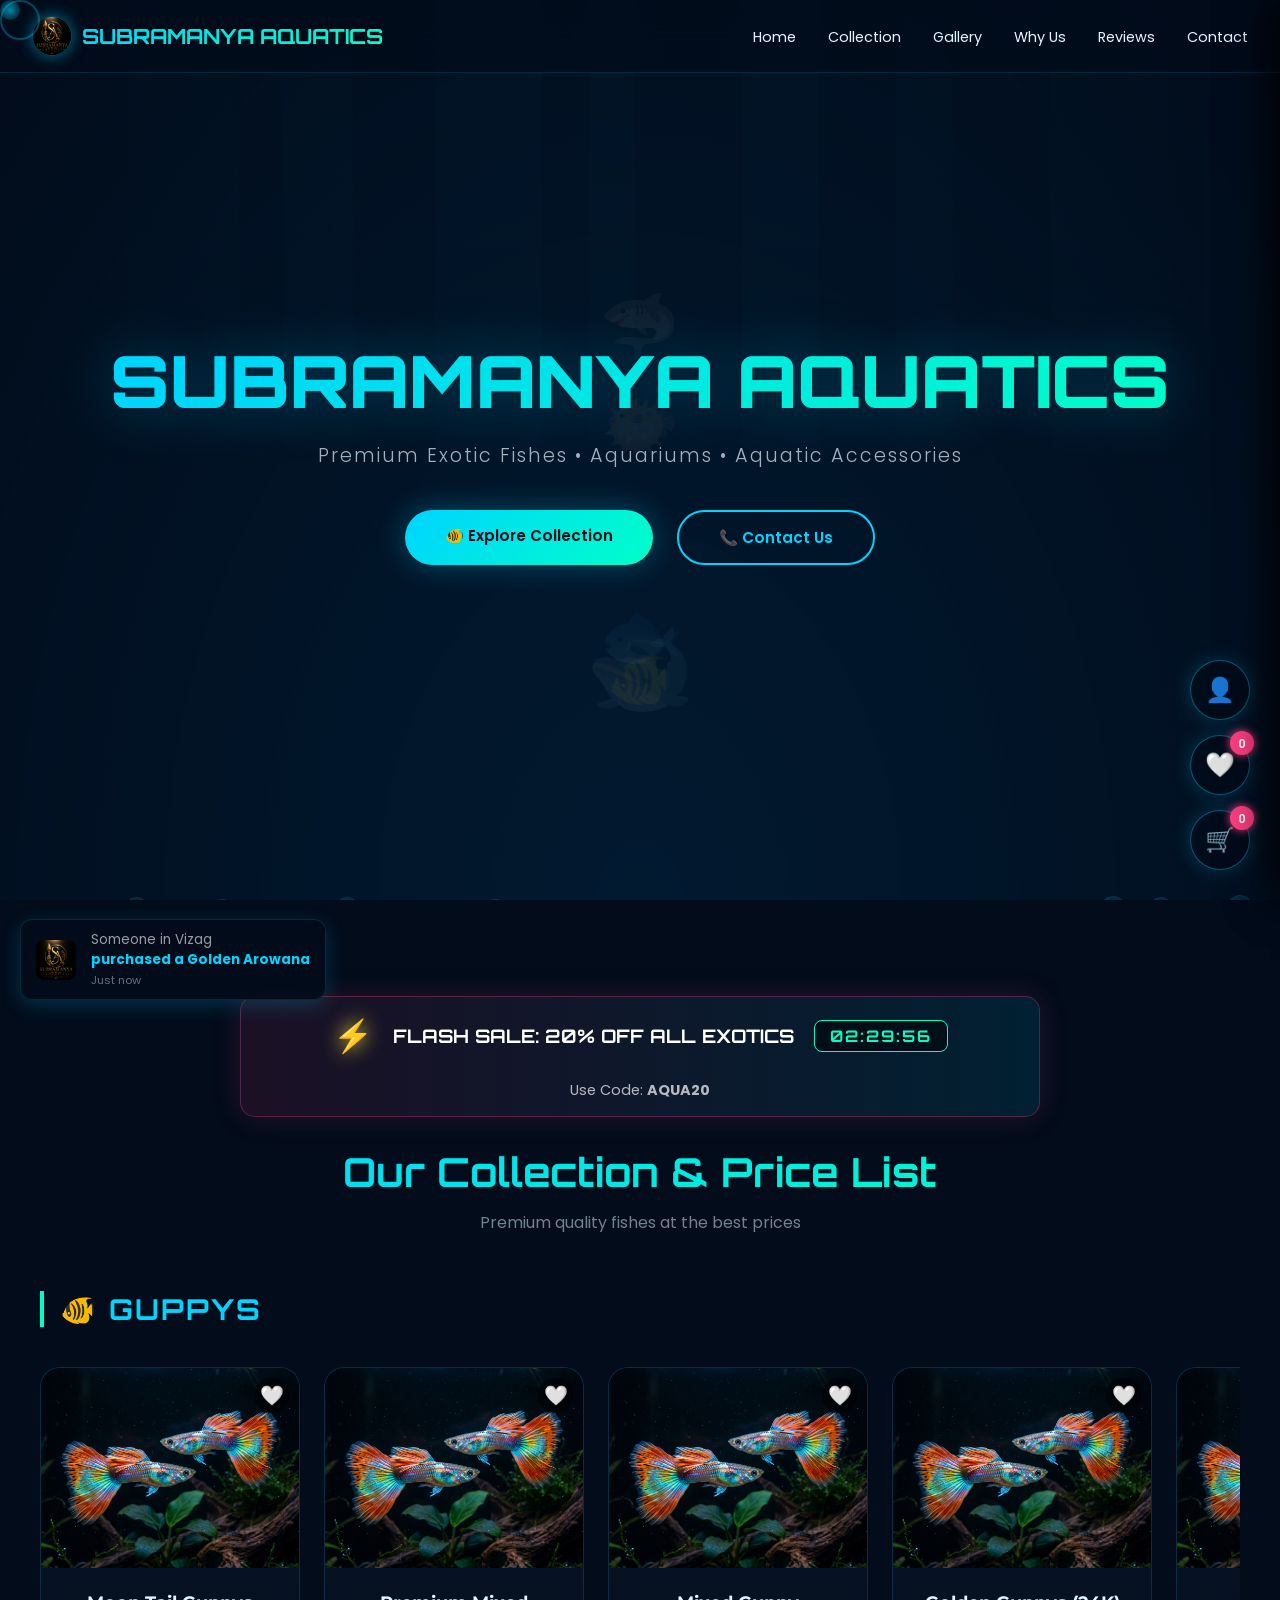
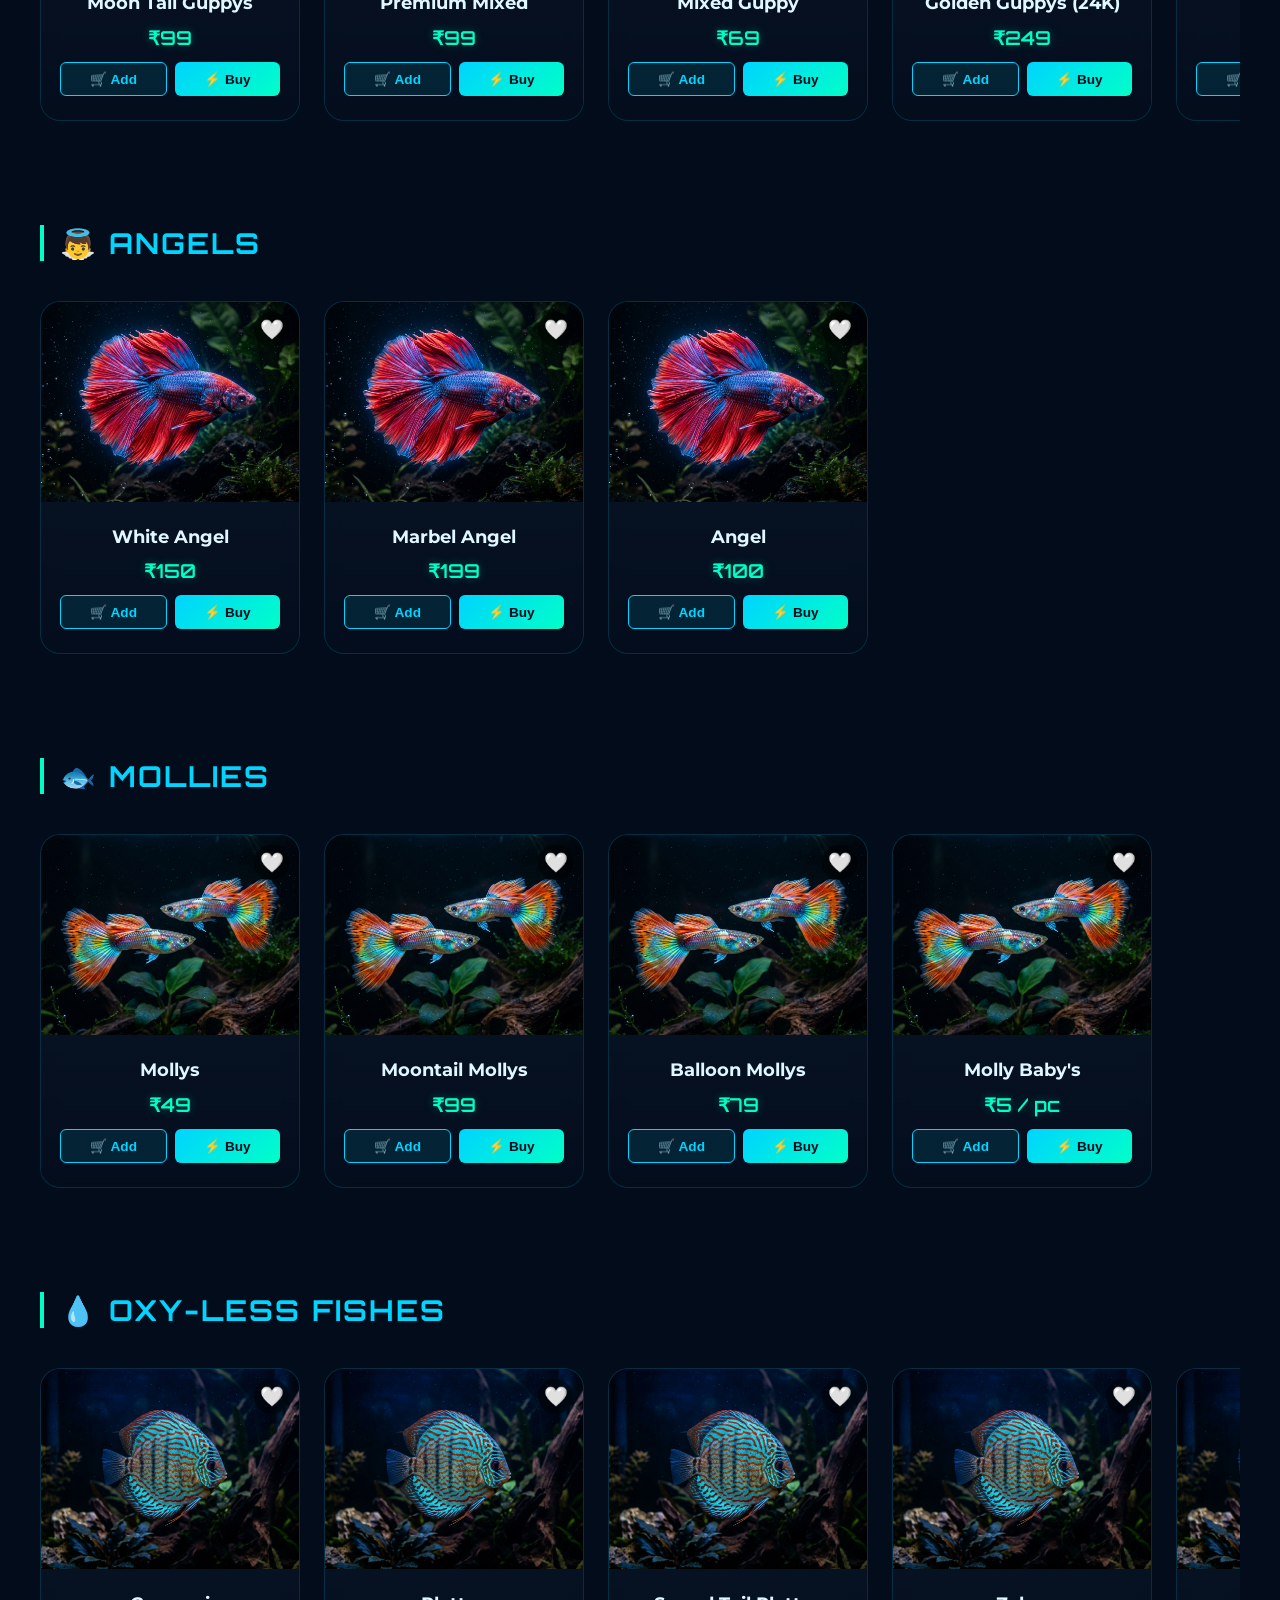
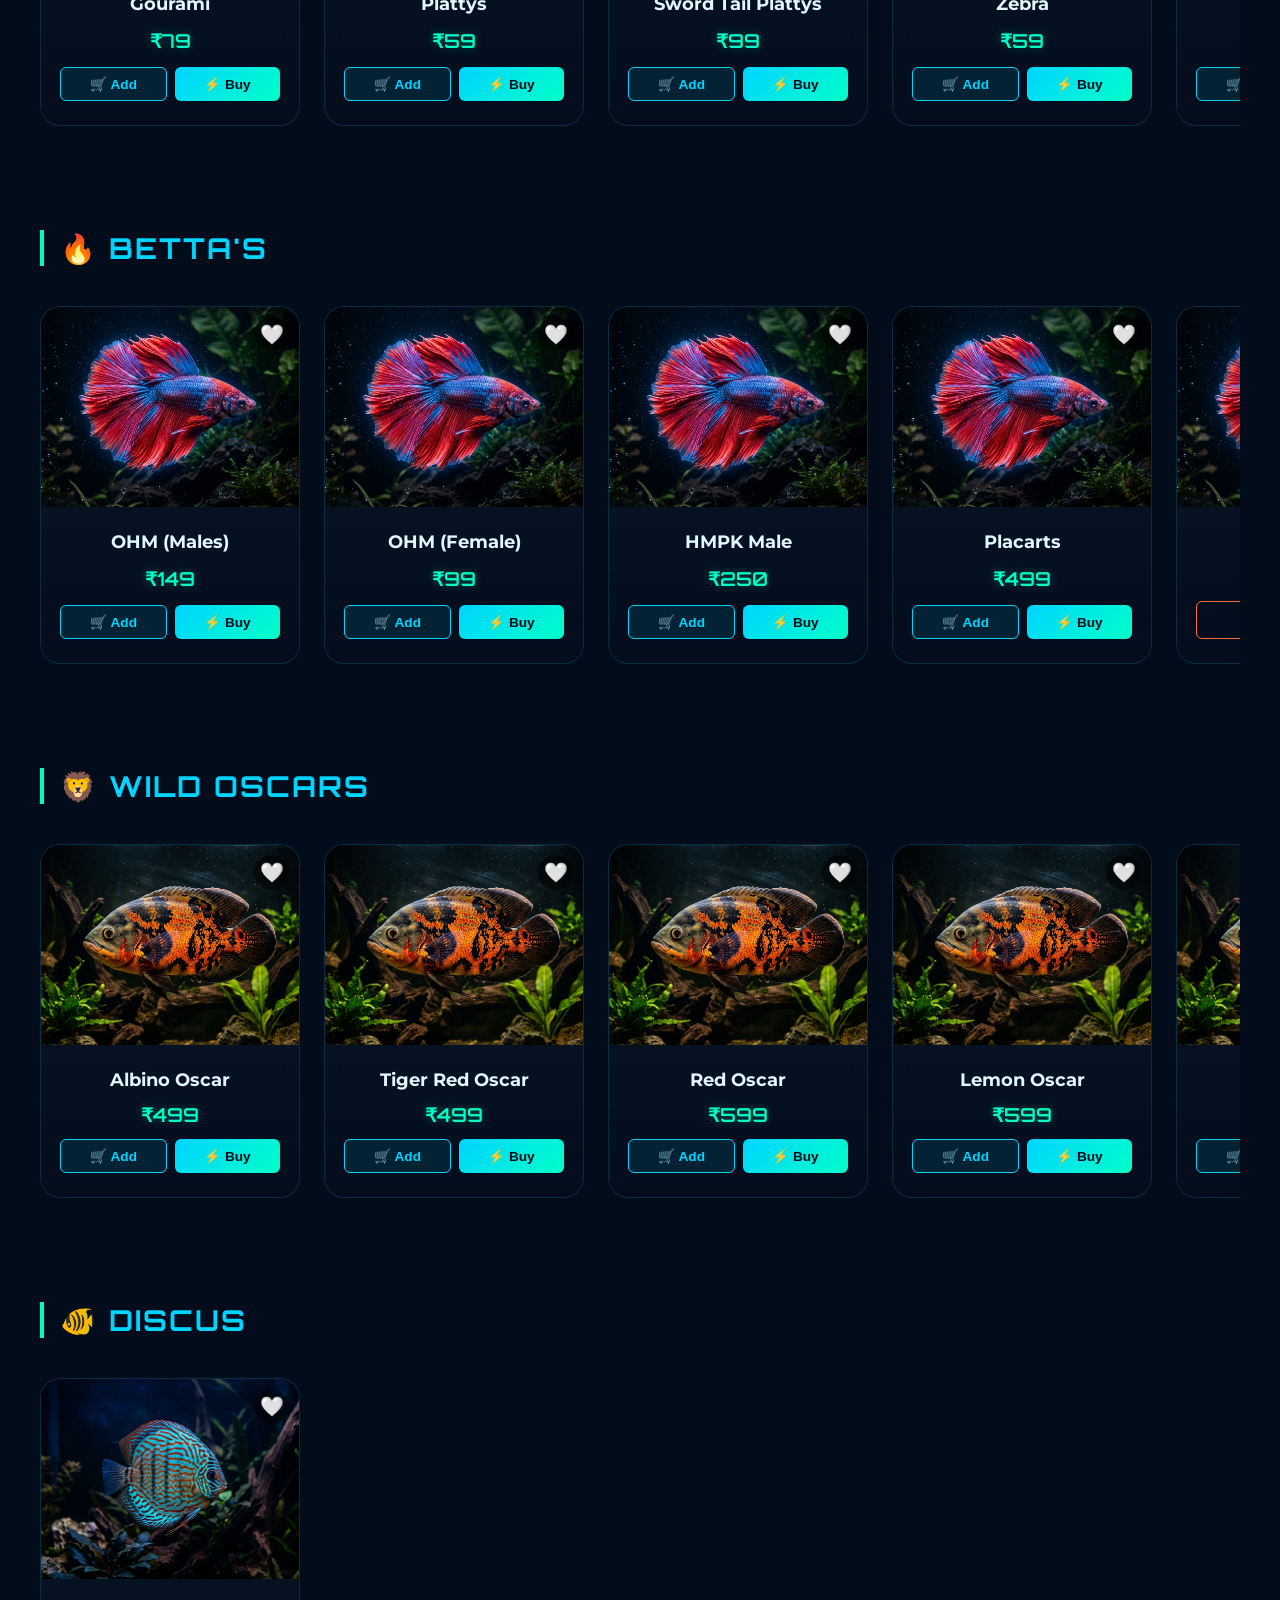
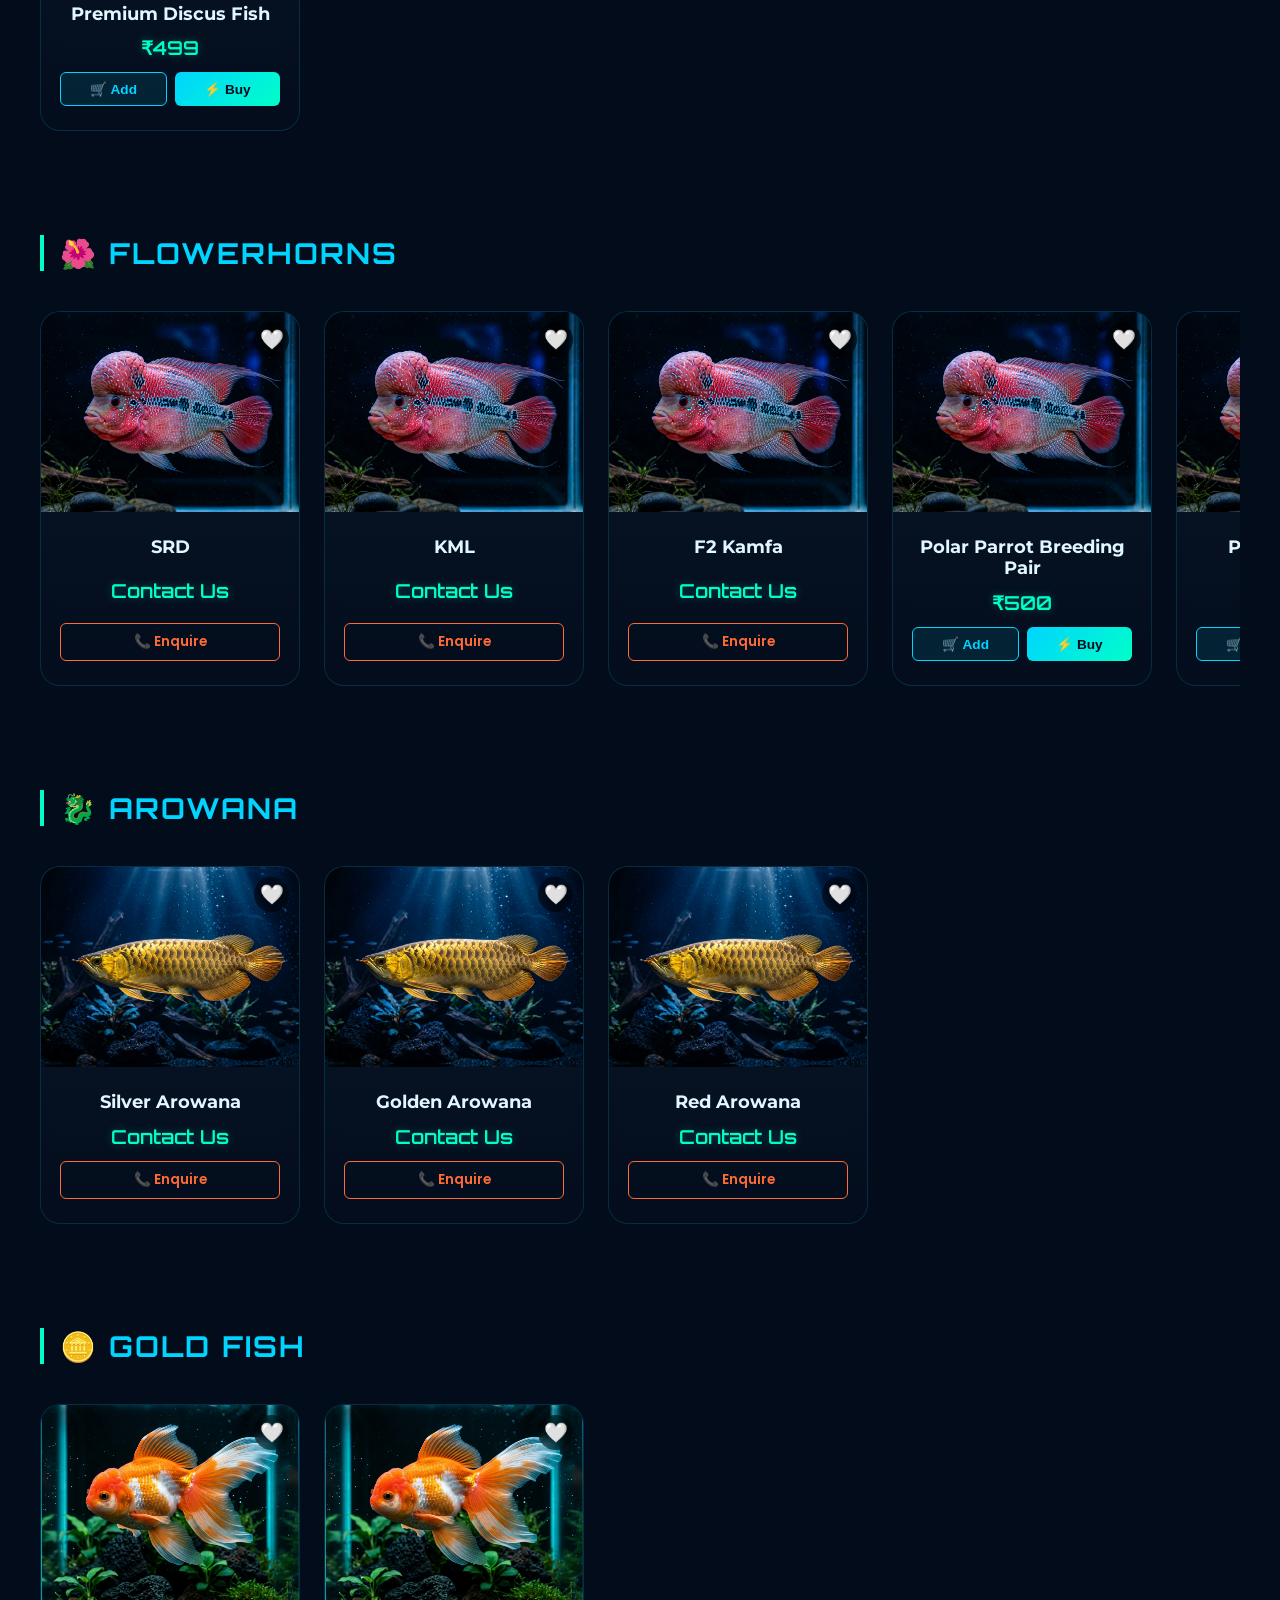
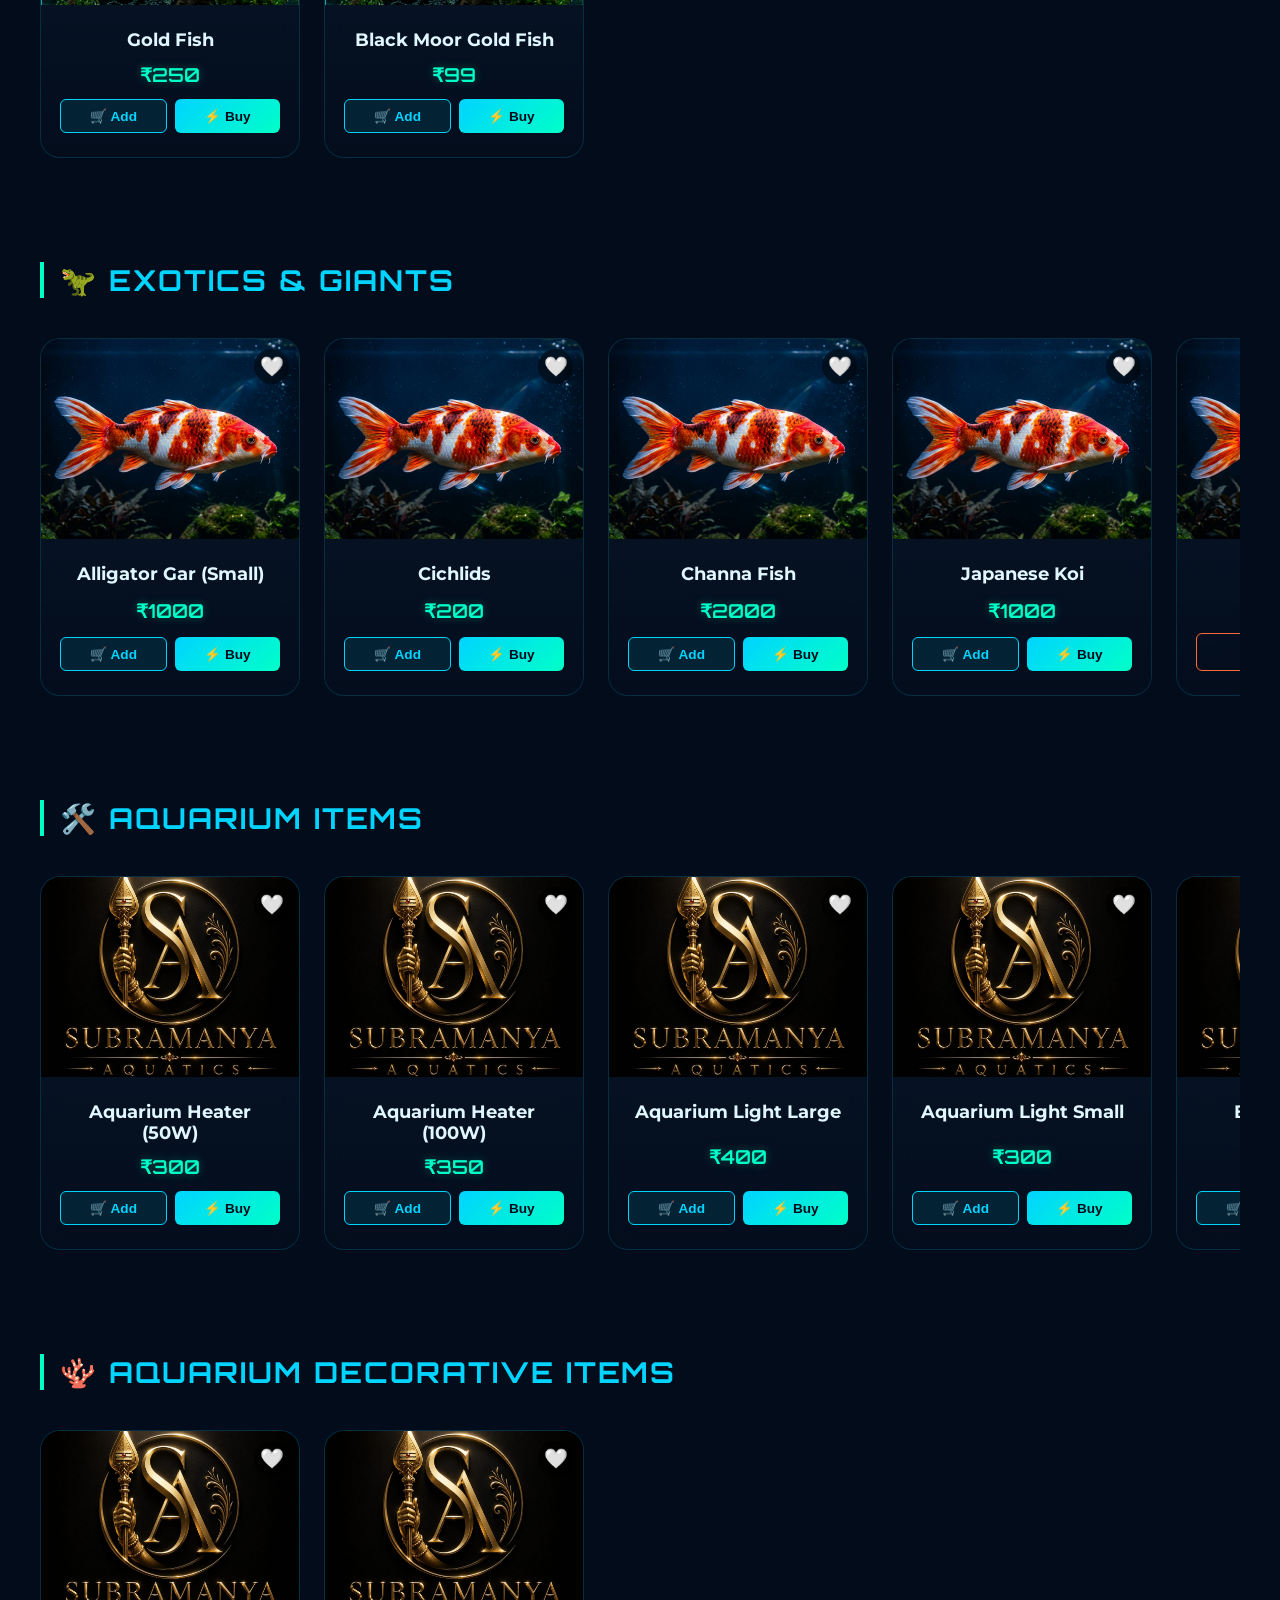
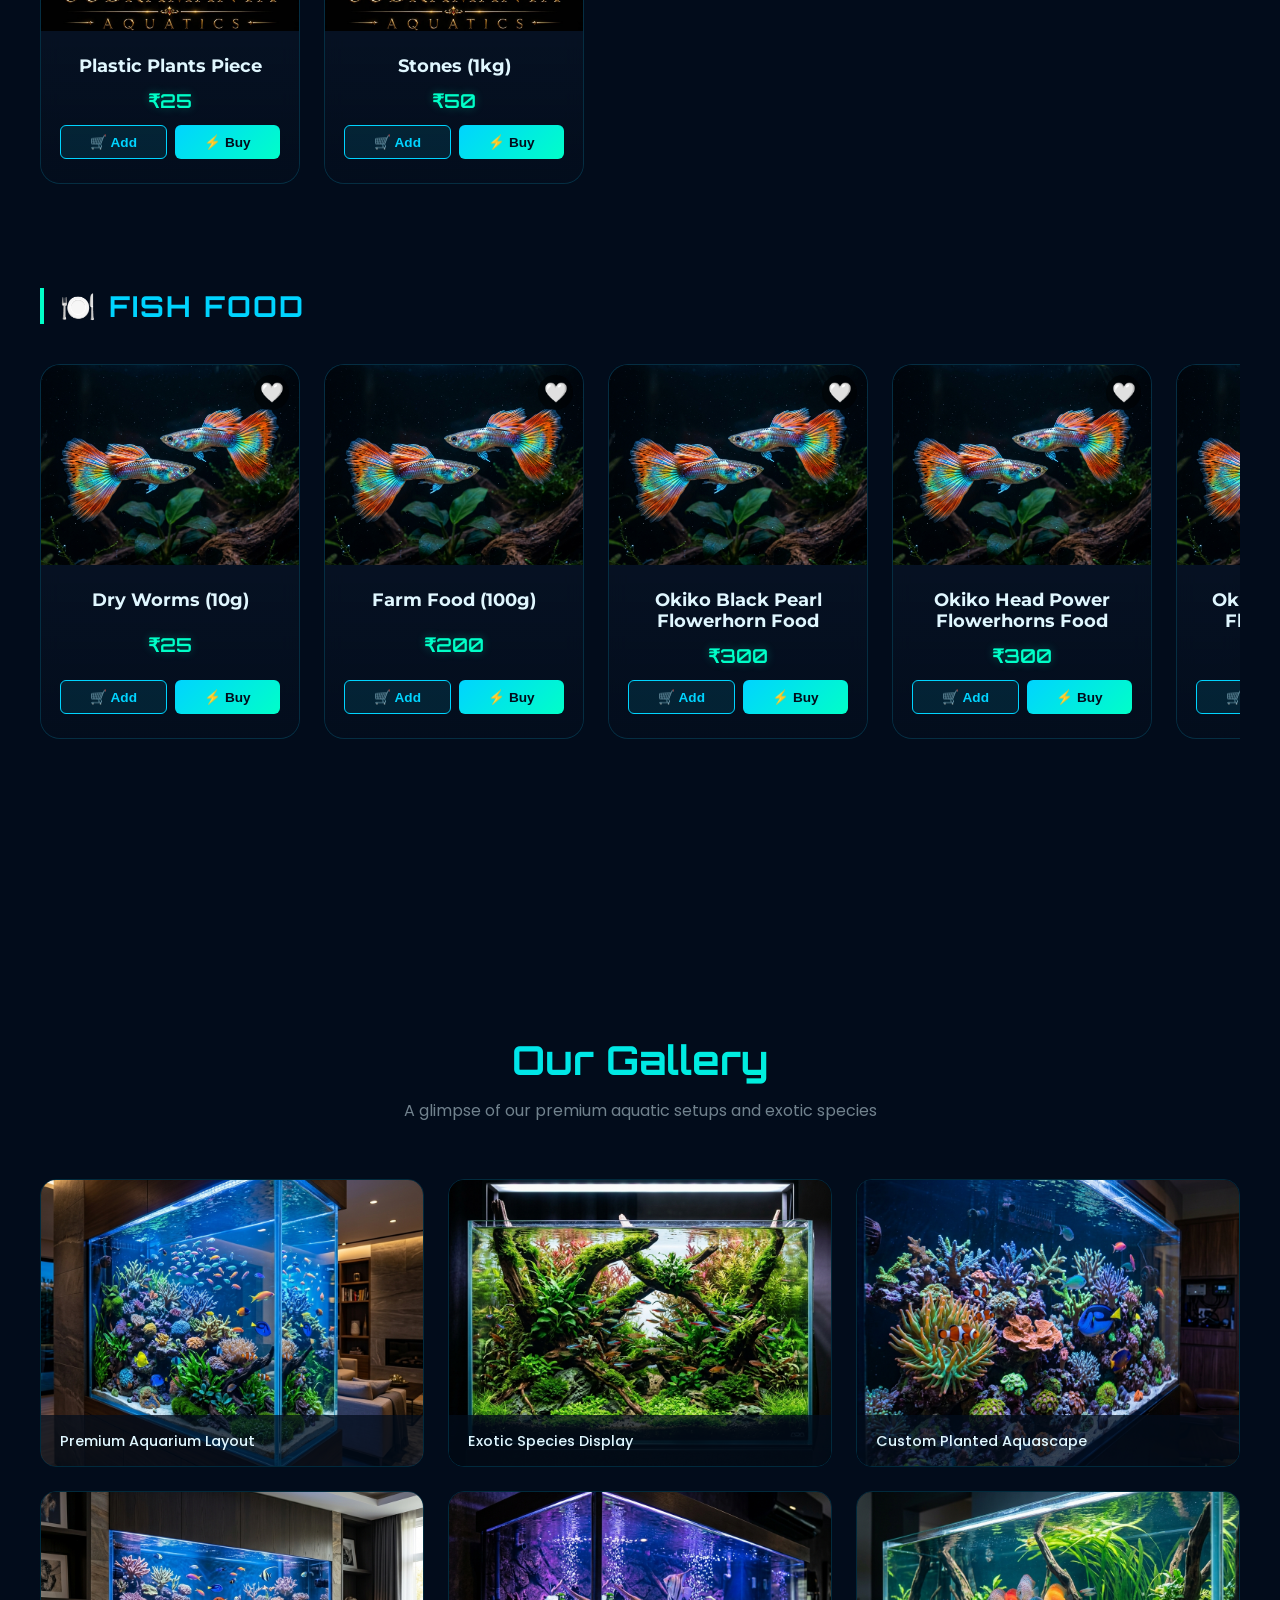
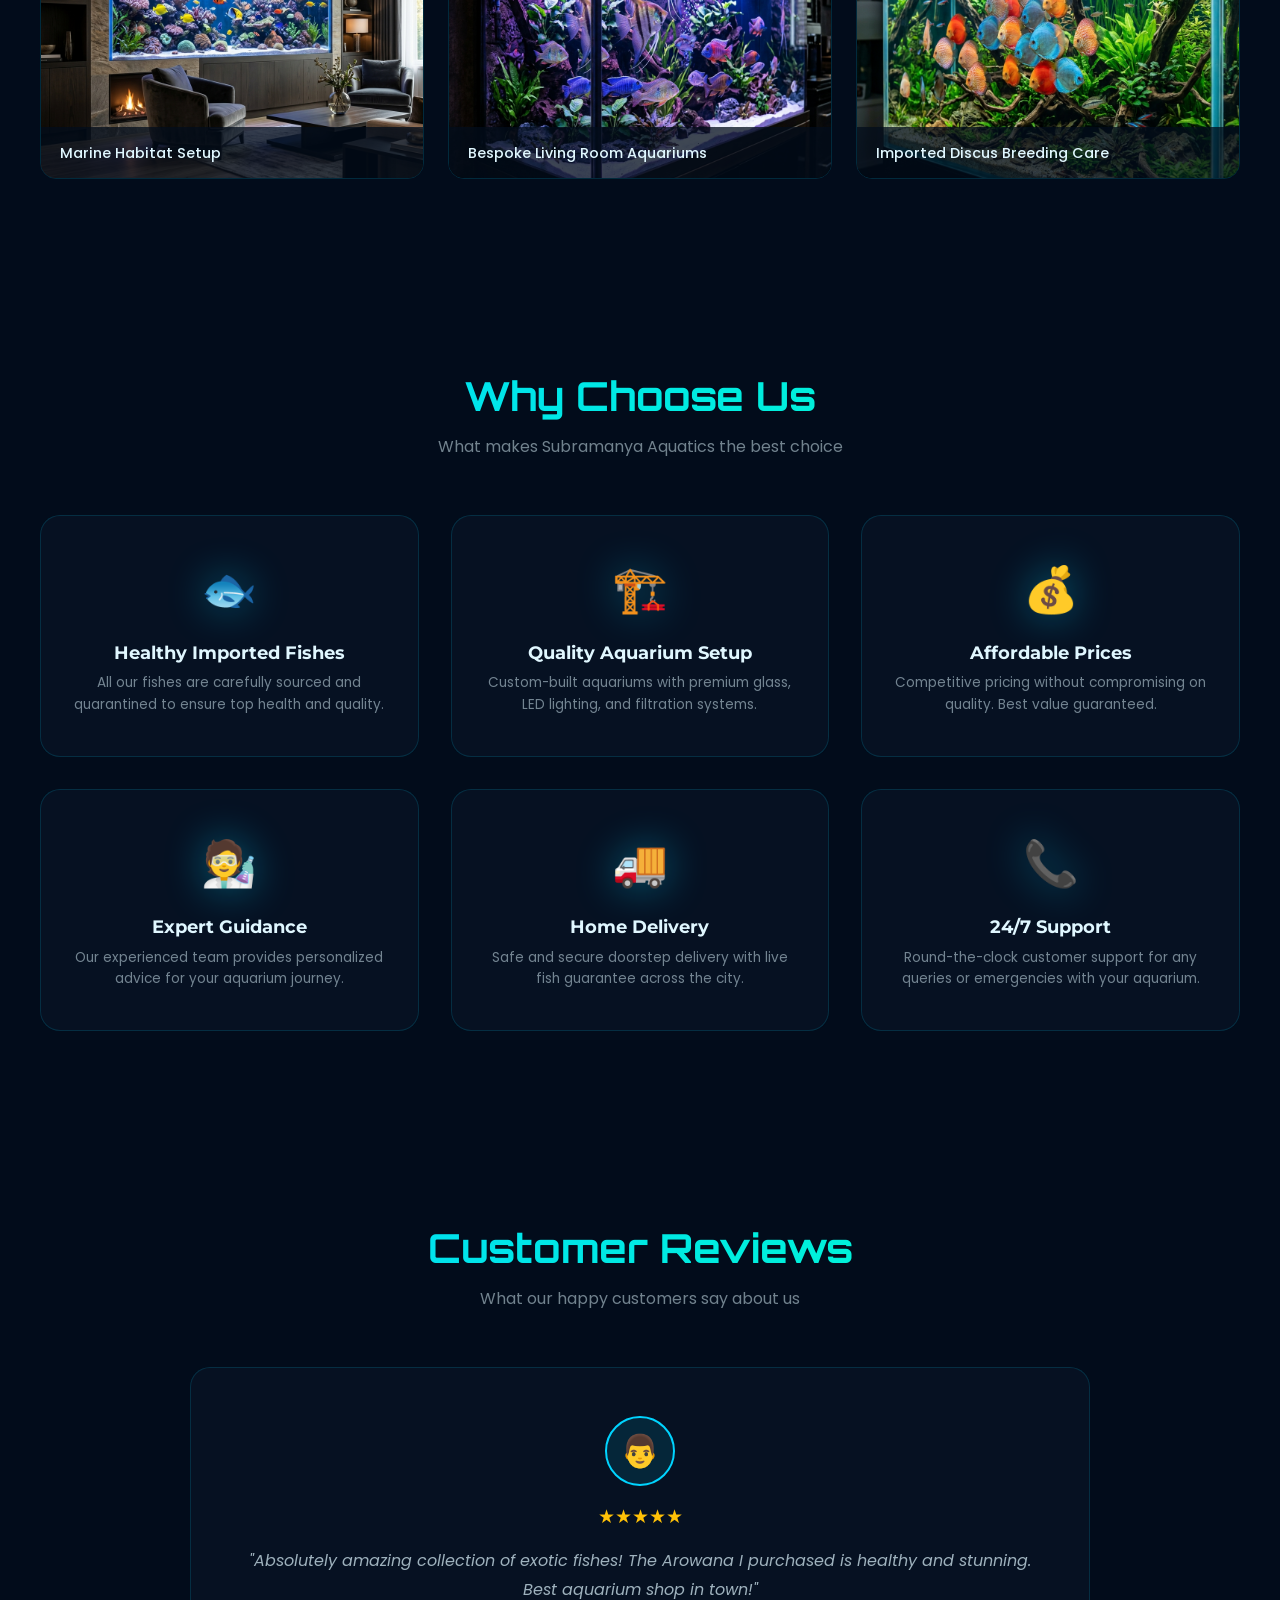
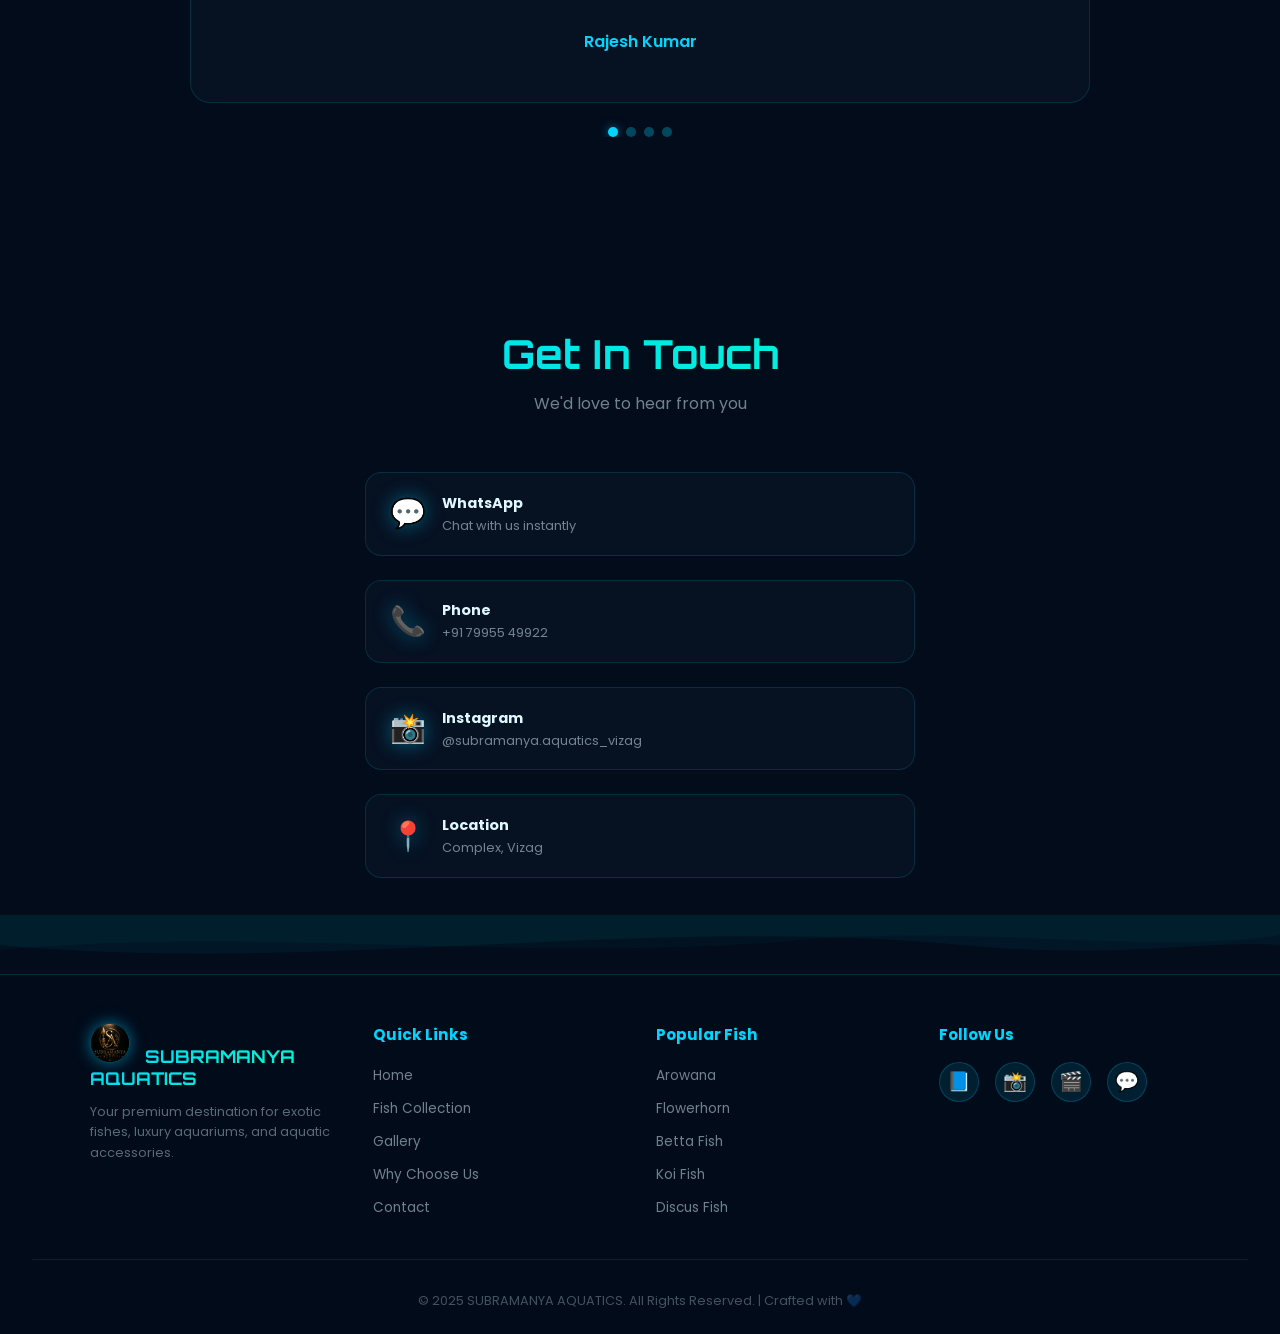
==== subramanya-aquatics/index.html @ f99dfdaf "white angel" ====
<!DOCTYPE html>
<html lang="en">

<head>
  <meta charset="UTF-8">
  <meta name="viewport" content="width=device-width, initial-scale=1.0">
  <meta name="description"
    content="Subramanya Aquatics - Premium exotic fishes, luxury aquariums, and aquatic accessories. Your one-stop destination for world-class ornamental fish and custom aquarium setups.">
  <meta name="keywords"
    content="aquarium, exotic fish, ornamental fish, arowana, flowerhorn, goldfish, betta, koi, discus, aquarium setup">
  <title>SUBRAMANYA AQUATICS | Premium Exotic Fishes & Aquariums</title>
  <link rel="stylesheet" href="styles.css">
  <link rel="icon" href="logo.jpeg" type="image/jpeg">
</head>

<body>

  <!-- Loading Screen -->
  <div id="loader">
    <img src="logo.jpeg" alt="Subramanya Aquatics Logo" class="loader-logo" onerror="this.style.display='none'">
    <div class="loader-text">SUBRAMANYA AQUATICS</div>
    <div class="loader-bar">
      <div class="loader-bar-inner"></div>
    </div>
  </div>

  <!-- Custom Cursor -->
  <div class="cursor-glow"></div>
  <div class="cursor-ring"></div>

  <!-- Bubbles & Rays -->
  <div class="bubbles-container"></div>
  <div class="light-rays"></div>

  <!-- Navbar -->
  <nav class="navbar" id="navbar">
    <div class="nav-logo"><img src="logo.jpeg" alt="Subramanya Aquatics Logo" class="logo-img"
        onerror="this.style.display='none'"> SUBRAMANYA AQUATICS</div>
    <ul class="nav-links" id="navLinks">
      <li><a href="#home">Home</a></li>
      <li><a href="#collection">Collection</a></li>
      <li><a href="#gallery">Gallery</a></li>
      <li><a href="#why-us">Why Us</a></li>
      <li><a href="#reviews">Reviews</a></li>
      <li><a href="#contact">Contact</a></li>
    </ul>
    <button class="hamburger" id="hamburger" aria-label="Toggle menu">
      <span></span><span></span><span></span>
    </button>
  </nav>

  <!-- Hero Section -->
  <section class="hero" id="home">
    <div class="hero-content">
      <h1>SUBRAMANYA AQUATICS</h1>
      <p>Premium Exotic Fishes &bull; Aquariums &bull; Aquatic Accessories</p>
      <div class="hero-buttons">
        <a href="#collection" class="btn-primary">🐠 Explore Collection</a>
        <a href="#contact" class="btn-secondary">📞 Contact Us</a>
      </div>
    </div>
  </section>

  <!-- Fish Collection -->
  <section class="section" id="collection">

    <!-- Flash Sale Banner -->
    <div class="flash-sale-banner reveal">
      <div class="flash-content">
        <span class="flash-icon">⚡</span>
        <h3>FLASH SALE: 20% OFF ALL EXOTICS</h3>
        <div class="countdown" id="flashTimer">00:00:00</div>
        <span class="flash-code">Use Code: <strong>AQUA20</strong></span>
      </div>
    </div>

    <h2 class="section-title reveal">Our Collection & Price List</h2>
    <p class="section-subtitle reveal">Premium quality fishes at the best prices</p>
    <div class="catalog-container" id="catalogContainer">

      <!-- Guppys Category -->
      <div class="category-section reveal">
        <h3 class="category-title">🐠 Guppys</h3>
        <div class="fish-slider">
          <div class="fish-card">
            <div class="fish-img-container"><img src="images/guppies.png" alt="Moon Tail Guppys" loading="lazy"
                onerror="this.onerror=null;this.src='logo.jpeg'"></div>
            <div class="fish-info">
              <h4>Moon Tail Guppys</h4>
              <span class="price">₹99</span>
            </div>
          </div>
          <div class="fish-card">
            <div class="fish-img-container"><img src="images/guppies.png" alt="Premium Mixed" loading="lazy"
                onerror="this.onerror=null;this.src='logo.jpeg'"></div>
            <div class="fish-info">
              <h4>Premium Mixed</h4>
              <span class="price">₹99</span>
            </div>
          </div>
          <div class="fish-card">
            <div class="fish-img-container"><img src="images/guppies.png" alt="Mixed Guppy" loading="lazy"
                onerror="this.onerror=null;this.src='logo.jpeg'"></div>
            <div class="fish-info">
              <h4>Mixed Guppy</h4>
              <span class="price">₹69</span>
            </div>
          </div>
          <div class="fish-card">
            <div class="fish-img-container"><img src="images/guppies.png" alt="Golden Guppys (24K)" loading="lazy"
                onerror="this.onerror=null;this.src='logo.jpeg'"></div>
            <div class="fish-info">
              <h4>Golden Guppys (24K)</h4>
              <span class="price">₹249</span>
            </div>
          </div>
          <div class="fish-card">
            <div class="fish-img-container"><img src="images/guppies.png" alt="HB Blue" loading="lazy"
                onerror="this.onerror=null;this.src='logo.jpeg'"></div>
            <div class="fish-info">
              <h4>HB Blue</h4>
              <span class="price">₹250</span>
            </div>
          </div>
          <div class="fish-card">
            <div class="fish-img-container"><img src="images/guppies.png" alt="Koi Guppys" loading="lazy"
                onerror="this.onerror=null;this.src='logo.jpeg'"></div>
            <div class="fish-info">
              <h4>Koi Guppys</h4>
              <span class="price">₹249</span>
            </div>
          </div>
          <div class="fish-card">
            <div class="fish-img-container"><img src="images/guppies.png" alt="Platinum Guppys" loading="lazy"
                onerror="this.onerror=null;this.src='logo.jpeg'"></div>
            <div class="fish-info">
              <h4>Platinum Guppys</h4>
              <span class="price">₹99</span>
            </div>
          </div>
          <div class="fish-card">
            <div class="fish-img-container"><img src="images/guppies.png" alt="Platinum (Dumbo)" loading="lazy"
                onerror="this.onerror=null;this.src='logo.jpeg'"></div>
            <div class="fish-info">
              <h4>Platinum (Dumbo)</h4>
              <span class="price">₹250</span>
            </div>
          </div>
          <div class="fish-card">
            <div class="fish-img-container"><img src="images/guppies.png" alt="Dragon Tail" loading="lazy"
                onerror="this.onerror=null;this.src='logo.jpeg'"></div>
            <div class="fish-info">
              <h4>Dragon Tail</h4>
              <span class="price">₹250</span>
            </div>
          </div>
          <div class="fish-card">
            <div class="fish-img-container"><img src="images/guppies.png" alt="Guppy Baby's" loading="lazy"
                onerror="this.onerror=null;this.src='logo.jpeg'"></div>
            <div class="fish-info">
              <h4>Guppy Baby's</h4>
              <span class="price">₹7 / pc</span>
            </div>
          </div>
          <div class="fish-card">
            <div class="fish-img-container"><img src="images/guppies.png" alt="Guppy Semi Adults" loading="lazy"
                onerror="this.onerror=null;this.src='logo.jpeg'"></div>
            <div class="fish-info">
              <h4>Guppy Semi Adults</h4>
              <span class="price">₹40 / pair</span>
            </div>
          </div>
          <div class="fish-card">
            <div class="fish-img-container"><img src="images/guppies.png" alt="Koi Texido" loading="lazy"
                onerror="this.onerror=null;this.src='logo.jpeg'"></div>
            <div class="fish-info">
              <h4>Koi Texido</h4>
              <span class="price">₹250</span>
            </div>
          </div>
          <div class="fish-card">
            <div class="fish-img-container"><img src="images/guppies.png" alt="Dark Knight Dragon" loading="lazy"
                onerror="this.onerror=null;this.src='logo.jpeg'"></div>
            <div class="fish-info">
              <h4>Dark Knight Dragon</h4>
              <span class="price">₹250</span>
            </div>
          </div>
        </div>
      </div>

      <!-- Angels Category -->
      <div class="category-section reveal">
        <h3 class="category-title">👼 Angels</h3>
        <div class="fish-slider">
          <div class="fish-card">
            <div class="fish-img-container"><img src="fishes/white-angel.jpg" alt="White Angel" loading="lazy"
                onerror="this.onerror=null;this.src='logo.jpeg'"></div>
            <div class="fish-info">
              <h4>White Angel</h4>
              <span class="price">₹150</span>
            </div>
          </div>
          <div class="fish-card">
            <div class="fish-img-container"><img src="images/betta.png" alt="Marbel Angel" loading="lazy"
                onerror="this.onerror=null;this.src='logo.jpeg'"></div>
            <div class="fish-info">
              <h4>Marbel Angel</h4>
              <span class="price">₹199</span>
            </div>
          </div>
          <div class="fish-card">
            <div class="fish-img-container"><img src="images/betta.png" alt="Angel" loading="lazy"
                onerror="this.onerror=null;this.src='logo.jpeg'"></div>
            <div class="fish-info">
              <h4>Angel</h4>
              <span class="price">₹100</span>
            </div>
          </div>
        </div>
      </div>

      <!-- Mollies Category -->
      <div class="category-section reveal">
        <h3 class="category-title">🐟 Mollies</h3>
        <div class="fish-slider">
          <div class="fish-card">
            <div class="fish-img-container"><img src="images/guppies.png" alt="Mollys" loading="lazy"
                onerror="this.onerror=null;this.src='logo.jpeg'"></div>
            <div class="fish-info">
              <h4>Mollys</h4>
              <span class="price">₹49</span>
            </div>
          </div>
          <div class="fish-card">
            <div class="fish-img-container"><img src="images/guppies.png" alt="Moontail Mollys" loading="lazy"
                onerror="this.onerror=null;this.src='logo.jpeg'"></div>
            <div class="fish-info">
              <h4>Moontail Mollys</h4>
              <span class="price">₹99</span>
            </div>
          </div>
          <div class="fish-card">
            <div class="fish-img-container"><img src="images/guppies.png" alt="Balloon Mollys" loading="lazy"
                onerror="this.onerror=null;this.src='logo.jpeg'"></div>
            <div class="fish-info">
              <h4>Balloon Mollys</h4>
              <span class="price">₹79</span>
            </div>
          </div>
          <div class="fish-card">
            <div class="fish-img-container"><img src="images/guppies.png" alt="Molly Baby's" loading="lazy"
                onerror="this.onerror=null;this.src='logo.jpeg'"></div>
            <div class="fish-info">
              <h4>Molly Baby's</h4>
              <span class="price">₹5 / pc</span>
            </div>
          </div>
        </div>
      </div>

      <!-- Oxy-less Fishes -->
      <div class="category-section reveal">
        <h3 class="category-title">💧 Oxy-less Fishes</h3>
        <div class="fish-slider">
          <div class="fish-card">
            <div class="fish-img-container"><img src="images/discus.png" alt="Gourami" loading="lazy"
                onerror="this.onerror=null;this.src='logo.jpeg'"></div>
            <div class="fish-info">
              <h4>Gourami</h4>
              <span class="price">₹79</span>
            </div>
          </div>
          <div class="fish-card">
            <div class="fish-img-container"><img src="images/discus.png" alt="Plattys" loading="lazy"
                onerror="this.onerror=null;this.src='logo.jpeg'"></div>
            <div class="fish-info">
              <h4>Plattys</h4>
              <span class="price">₹59</span>
            </div>
          </div>
          <div class="fish-card">
            <div class="fish-img-container"><img src="images/discus.png" alt="Sword Tail Plattys" loading="lazy"
                onerror="this.onerror=null;this.src='logo.jpeg'"></div>
            <div class="fish-info">
              <h4>Sword Tail Plattys</h4>
              <span class="price">₹99</span>
            </div>
          </div>
          <div class="fish-card">
            <div class="fish-img-container"><img src="images/discus.png" alt="Zebra" loading="lazy"
                onerror="this.onerror=null;this.src='logo.jpeg'"></div>
            <div class="fish-info">
              <h4>Zebra</h4>
              <span class="price">₹59</span>
            </div>
          </div>
          <div class="fish-card">
            <div class="fish-img-container"><img src="images/discus.png" alt="Sharks (Small)" loading="lazy"
                onerror="this.onerror=null;this.src='logo.jpeg'"></div>
            <div class="fish-info">
              <h4>Sharks (Small)</h4>
              <span class="price">₹59</span>
            </div>
          </div>
          <div class="fish-card">
            <div class="fish-img-container"><img src="images/discus.png" alt="Sharks (Medium)" loading="lazy"
                onerror="this.onerror=null;this.src='logo.jpeg'"></div>
            <div class="fish-info">
              <h4>Sharks (Medium)</h4>
              <span class="price">₹99</span>
            </div>
          </div>
          <div class="fish-card">
            <div class="fish-img-container"><img src="images/discus.png" alt="Sharks (Large)" loading="lazy"
                onerror="this.onerror=null;this.src='logo.jpeg'"></div>
            <div class="fish-info">
              <h4>Sharks (Large)</h4>
              <span class="price">Contact Us</span>
            </div>
          </div>
          <div class="fish-card">
            <div class="fish-img-container"><img src="images/discus.png" alt="Vail Tail Zebra" loading="lazy"
                onerror="this.onerror=null;this.src='logo.jpeg'"></div>
            <div class="fish-info">
              <h4>Vail Tail Zebra</h4>
              <span class="price">₹150</span>
            </div>
          </div>
        </div>
      </div>

      <!-- Betta's -->
      <div class="category-section reveal">
        <h3 class="category-title">🔥 Betta's</h3>
        <div class="fish-slider">
          <div class="fish-card">
            <div class="fish-img-container"><img src="images/betta.png" alt="OHM (Males)" loading="lazy"
                onerror="this.onerror=null;this.src='logo.jpeg'"></div>
            <div class="fish-info">
              <h4>OHM (Males)</h4>
              <span class="price">₹149</span>
            </div>
          </div>
          <div class="fish-card">
            <div class="fish-img-container"><img src="images/betta.png" alt="OHM (Female)" loading="lazy"
                onerror="this.onerror=null;this.src='logo.jpeg'"></div>
            <div class="fish-info">
              <h4>OHM (Female)</h4>
              <span class="price">₹99</span>
            </div>
          </div>
          <div class="fish-card">
            <div class="fish-img-container"><img src="images/betta.png" alt="HMPK Male" loading="lazy"
                onerror="this.onerror=null;this.src='logo.jpeg'"></div>
            <div class="fish-info">
              <h4>HMPK Male</h4>
              <span class="price">₹250</span>
            </div>
          </div>
          <div class="fish-card">
            <div class="fish-img-container"><img src="images/betta.png" alt="Placarts" loading="lazy"
                onerror="this.onerror=null;this.src='logo.jpeg'"></div>
            <div class="fish-info">
              <h4>Placarts</h4>
              <span class="price">₹499</span>
            </div>
          </div>
          <div class="fish-card">
            <div class="fish-img-container"><img src="images/betta.png" alt="Candy Betta" loading="lazy"
                onerror="this.onerror=null;this.src='logo.jpeg'"></div>
            <div class="fish-info">
              <h4>Candy Betta</h4>
              <span class="price">Contact Us</span>
            </div>
          </div>
          <div class="fish-card">
            <div class="fish-img-container"><img src="images/betta.png" alt="HMPK Female" loading="lazy"
                onerror="this.onerror=null;this.src='logo.jpeg'"></div>
            <div class="fish-info">
              <h4>HMPK Female</h4>
              <span class="price">Contact Us</span>
            </div>
          </div>
        </div>
      </div>

      <!-- Wild Oscars -->
      <div class="category-section reveal">
        <h3 class="category-title">🦁 Wild Oscars</h3>
        <div class="fish-slider">
          <div class="fish-card">
            <div class="fish-img-container"><img src="images/oscar.png" alt="Albino Oscar" loading="lazy"
                onerror="this.onerror=null;this.src='logo.jpeg'"></div>
            <div class="fish-info">
              <h4>Albino Oscar</h4>
              <span class="price">₹499</span>
            </div>
          </div>
          <div class="fish-card">
            <div class="fish-img-container"><img src="images/oscar.png" alt="Tiger Red Oscar" loading="lazy"
                onerror="this.onerror=null;this.src='logo.jpeg'"></div>
            <div class="fish-info">
              <h4>Tiger Red Oscar</h4>
              <span class="price">₹499</span>
            </div>
          </div>
          <div class="fish-card">
            <div class="fish-img-container"><img src="images/oscar.png" alt="Red Oscar" loading="lazy"
                onerror="this.onerror=null;this.src='logo.jpeg'"></div>
            <div class="fish-info">
              <h4>Red Oscar</h4>
              <span class="price">₹599</span>
            </div>
          </div>
          <div class="fish-card">
            <div class="fish-img-container"><img src="images/oscar.png" alt="Lemon Oscar" loading="lazy"
                onerror="this.onerror=null;this.src='logo.jpeg'"></div>
            <div class="fish-info">
              <h4>Lemon Oscar</h4>
              <span class="price">₹599</span>
            </div>
          </div>
          <div class="fish-card">
            <div class="fish-img-container"><img src="images/oscar.png" alt="Mango Oscar" loading="lazy"
                onerror="this.onerror=null;this.src='logo.jpeg'"></div>
            <div class="fish-info">
              <h4>Mango Oscar</h4>
              <span class="price">₹599</span>
            </div>
          </div>
        </div>
      </div>

      <!-- Flowerhorns -->
      <div class="category-section reveal">
        <h3 class="category-title">🌺 Flowerhorns</h3>
        <div class="fish-slider">
          <div class="fish-card">
            <div class="fish-img-container"><img src="images/flowerhorn.png" alt="SRD" loading="lazy"
                onerror="this.onerror=null;this.src='logo.jpeg'"></div>
            <div class="fish-info">
              <h4>SRD</h4>
              <span class="price inquire">Contact Us</span>
            </div>
          </div>
          <div class="fish-card">
            <div class="fish-img-container"><img src="images/flowerhorn.png" alt="KML" loading="lazy"
                onerror="this.onerror=null;this.src='logo.jpeg'"></div>
            <div class="fish-info">
              <h4>KML</h4>
              <span class="price inquire">Contact Us</span>
            </div>
          </div>
          <div class="fish-card">
            <div class="fish-img-container"><img src="images/flowerhorn.png" alt="F2 Kamfa" loading="lazy"
                onerror="this.onerror=null;this.src='logo.jpeg'"></div>
            <div class="fish-info">
              <h4>F2 Kamfa</h4>
              <span class="price inquire">Contact Us</span>
            </div>
          </div>
          <div class="fish-card">
            <div class="fish-img-container"><img src="images/flowerhorn.png" alt="Polar Parrot Breeding Pair"
                loading="lazy" onerror="this.onerror=null;this.src='logo.jpeg'"></div>
            <div class="fish-info">
              <h4>Polar Parrot Breeding Pair</h4>
              <span class="price">₹500</span>
            </div>
          </div>
          <div class="fish-card">
            <div class="fish-img-container"><img src="images/flowerhorn.png" alt="Polar Parrot Pair" loading="lazy"
                onerror="this.onerror=null;this.src='logo.jpeg'"></div>
            <div class="fish-info">
              <h4>Polar Parrot Pair</h4>
              <span class="price">₹250</span>
            </div>
          </div>
          <div class="fish-card">
            <div class="fish-img-container"><img src="images/flowerhorn.png" alt="Parrots" loading="lazy"
                onerror="this.onerror=null;this.src='logo.jpeg'"></div>
            <div class="fish-info">
              <h4>Parrots</h4>
              <span class="price">₹999</span>
            </div>
          </div>
        </div>
      </div>

      <!-- Arowana -->
      <div class="category-section reveal">
        <h3 class="category-title">🐉 Arowana</h3>
        <div class="fish-slider">
          <div class="fish-card">
            <div class="fish-img-container"><img src="images/arowana.png" alt="Silver Arowana" loading="lazy"
                onerror="this.onerror=null;this.src='logo.jpeg'"></div>
            <div class="fish-info">
              <h4>Silver Arowana</h4>
              <span class="price inquire">Contact Us</span>
            </div>
          </div>
          <div class="fish-card">
            <div class="fish-img-container"><img src="images/arowana.png" alt="Golden Arowana" loading="lazy"
                onerror="this.onerror=null;this.src='logo.jpeg'"></div>
            <div class="fish-info">
              <h4>Golden Arowana</h4>
              <span class="price inquire">Contact Us</span>
            </div>
          </div>
          <div class="fish-card">
            <div class="fish-img-container"><img src="images/arowana.png" alt="Red Arowana" loading="lazy"
                onerror="this.onerror=null;this.src='logo.jpeg'"></div>
            <div class="fish-info">
              <h4>Red Arowana</h4>
              <span class="price inquire">Contact Us</span>
            </div>
          </div>
        </div>
      </div>

      <!-- Gold Fish -->
      <div class="category-section reveal">
        <h3 class="category-title">🪙 Gold Fish</h3>
        <div class="fish-slider">
          <div class="fish-card">
            <div class="fish-img-container"><img src="images/goldfish.png" alt="Gold Fish" loading="lazy"
                onerror="this.onerror=null;this.src='logo.jpeg'"></div>
            <div class="fish-info">
              <h4>Gold Fish</h4>
              <span class="price">₹250</span>
            </div>
          </div>
          <div class="fish-card">
            <div class="fish-img-container"><img src="images/goldfish.png" alt="Black Moor Gold Fish" loading="lazy"
                onerror="this.onerror=null;this.src='logo.jpeg'"></div>
            <div class="fish-info">
              <h4>Black Moor Gold Fish</h4>
              <span class="price">₹99</span>
            </div>
          </div>
        </div>
      </div>

      <!-- Exotics & Giants -->
      <div class="category-section reveal">
        <h3 class="category-title">🦖 Exotics & Giants</h3>
        <div class="fish-slider">

          <div class="fish-card">
            <div class="fish-img-container"><img src="images/koi.png" alt="Alligator Gar (Small)" loading="lazy"
                onerror="this.onerror=null;this.src='logo.jpeg'"></div>
            <div class="fish-info">
              <h4>Alligator Gar (Small)</h4>
              <span class="price">₹1000</span>
            </div>
          </div>
          <div class="fish-card">
            <div class="fish-img-container"><img src="images/koi.png" alt="Cichlids" loading="lazy"
                onerror="this.onerror=null;this.src='logo.jpeg'"></div>
            <div class="fish-info">
              <h4>Cichlids</h4>
              <span class="price">₹200</span>
            </div>
          </div>
          <div class="fish-card">
            <div class="fish-img-container"><img src="images/koi.png" alt="Channa Fish" loading="lazy"
                onerror="this.onerror=null;this.src='logo.jpeg'"></div>
            <div class="fish-info">
              <h4>Channa Fish</h4>
              <span class="price">₹2000</span>
            </div>
          </div>

          <div class="fish-card">
            <div class="fish-img-container"><img src="images/koi.png" alt="Japanese Koi" loading="lazy"
                onerror="this.onerror=null;this.src='logo.jpeg'"></div>
            <div class="fish-info">
              <h4>Japanese Koi</h4>
              <span class="price">₹1000</span>
            </div>
          </div>
          <div class="fish-card">
            <div class="fish-img-container"><img src="images/koi.png" alt="Indian Koi" loading="lazy"
                onerror="this.onerror=null;this.src='logo.jpeg'"></div>
            <div class="fish-info">
              <h4>Indian Koi</h4>
              <span class="price">Contact Us</span>
            </div>
          </div>

          <div class="fish-card">
            <div class="fish-img-container"><img src="images/koi.png" alt="Giant Gourami" loading="lazy"
                onerror="this.onerror=null;this.src='logo.jpeg'"></div>
            <div class="fish-info">
              <h4>Giant Gourami</h4>
              <span class="price">₹1000</span>
            </div>
          </div>
        </div>
      </div>

      <!-- Aquarium Items -->
      <div class="category-section reveal">
        <h3 class="category-title">🛠️ Aquarium Items</h3>
        <div class="fish-slider">
          <div class="fish-card">
            <div class="fish-img-container"><img src="logo.jpeg" alt="Aquarium Heater (50W)" loading="lazy"
                onerror="this.onerror=null;this.src='logo.jpeg'"></div>
            <div class="fish-info">
              <h4>Aquarium Heater (50W)</h4>
              <span class="price">₹300</span>
            </div>
          </div>
          <div class="fish-card">
            <div class="fish-img-container"><img src="logo.jpeg" alt="Aquarium Heater (100W)" loading="lazy"
                onerror="this.onerror=null;this.src='logo.jpeg'"></div>
            <div class="fish-info">
              <h4>Aquarium Heater (100W)</h4>
              <span class="price">₹350</span>
            </div>
          </div>
          <div class="fish-card">
            <div class="fish-img-container"><img src="logo.jpeg" alt="Aquarium Light Large" loading="lazy"
                onerror="this.onerror=null;this.src='logo.jpeg'"></div>
            <div class="fish-info">
              <h4>Aquarium Light Large</h4>
              <span class="price">₹400</span>
            </div>
          </div>
          <div class="fish-card">
            <div class="fish-img-container"><img src="logo.jpeg" alt="Aquarium Light Small" loading="lazy"
                onerror="this.onerror=null;this.src='logo.jpeg'"></div>
            <div class="fish-info">
              <h4>Aquarium Light Small</h4>
              <span class="price">₹300</span>
            </div>
          </div>
          <div class="fish-card">
            <div class="fish-img-container"><img src="logo.jpeg" alt="Bubble Oxygen" loading="lazy"
                onerror="this.onerror=null;this.src='logo.jpeg'"></div>
            <div class="fish-info">
              <h4>Bubble Oxygen</h4>
              <span class="price">₹200</span>
            </div>
          </div>
          <div class="fish-card">
            <div class="fish-img-container"><img src="logo.jpeg" alt="Double Oxygen" loading="lazy"
                onerror="this.onerror=null;this.src='logo.jpeg'"></div>
            <div class="fish-info">
              <h4>Double Oxygen</h4>
              <span class="price">₹300</span>
            </div>
          </div>
          <div class="fish-card">
            <div class="fish-img-container"><img src="logo.jpeg" alt="Internal Oxygen (Small)" loading="lazy"
                onerror="this.onerror=null;this.src='logo.jpeg'"></div>
            <div class="fish-info">
              <h4>Internal Oxygen (Small)</h4>
              <span class="price">₹300</span>
            </div>
          </div>
          <div class="fish-card">
            <div class="fish-img-container"><img src="logo.jpeg" alt="Internal Oxygen (Large)" loading="lazy"
                onerror="this.onerror=null;this.src='logo.jpeg'"></div>
            <div class="fish-info">
              <h4>Internal Oxygen (Large)</h4>
              <span class="price">₹400</span>
            </div>
          </div>
        </div>
      </div>

      <!-- Aquarium Decorative Items -->
      <div class="category-section reveal">
        <h3 class="category-title">🪸 Aquarium Decorative Items</h3>
        <div class="fish-slider">
          <div class="fish-card">
            <div class="fish-img-container"><img src="logo.jpeg" alt="Plastic Plants Piece" loading="lazy"
                onerror="this.onerror=null;this.src='logo.jpeg'"></div>
            <div class="fish-info">
              <h4>Plastic Plants Piece</h4>
              <span class="price">₹25</span>
            </div>
          </div>
          <div class="fish-card">
            <div class="fish-img-container"><img src="logo.jpeg" alt="Stones (1kg)" loading="lazy"
                onerror="this.onerror=null;this.src='logo.jpeg'"></div>
            <div class="fish-info">
              <h4>Stones (1kg)</h4>
              <span class="price">₹50</span>
            </div>
          </div>
        </div>
      </div>

      <!-- Fish Food -->
      <div class="category-section reveal">
        <h3 class="category-title">🍽️ Fish Food</h3>
        <div class="fish-slider">
          <div class="fish-card">
            <div class="fish-img-container"><img src="images/guppies.png" alt="Dry Worms (10g)" loading="lazy"
                onerror="this.onerror=null;this.src='logo.jpeg'"></div>
            <div class="fish-info">
              <h4>Dry Worms (10g)</h4>
              <span class="price">₹25</span>
            </div>
          </div>
          <div class="fish-card">
            <div class="fish-img-container"><img src="images/guppies.png" alt="Farm Food (100g)" loading="lazy"
                onerror="this.onerror=null;this.src='logo.jpeg'"></div>
            <div class="fish-info">
              <h4>Farm Food (100g)</h4>
              <span class="price">₹200</span>
            </div>
          </div>
          <div class="fish-card">
            <div class="fish-img-container"><img src="images/guppies.png" alt="Okiko Black Pearl Flowerhorn Food"
                loading="lazy" onerror="this.onerror=null;this.src='logo.jpeg'"></div>
            <div class="fish-info">
              <h4>Okiko Black Pearl Flowerhorn Food</h4>
              <span class="price">₹300</span>
            </div>
          </div>
          <div class="fish-card">
            <div class="fish-img-container"><img src="images/guppies.png" alt="Okiko Head Power Flowerhorns Food"
                loading="lazy" onerror="this.onerror=null;this.src='logo.jpeg'"></div>
            <div class="fish-info">
              <h4>Okiko Head Power Flowerhorns Food</h4>
              <span class="price">₹300</span>
            </div>
          </div>
          <div class="fish-card">
            <div class="fish-img-container"><img src="images/guppies.png" alt="Okiko Red Diamond Flowerhorn Food"
                loading="lazy" onerror="this.onerror=null;this.src='logo.jpeg'"></div>
            <div class="fish-info">
              <h4>Okiko Red Diamond Flowerhorn Food</h4>
              <span class="price">₹300</span>
            </div>
          </div>
          <div class="fish-card">
            <div class="fish-img-container"><img src="images/guppies.png" alt="Optimun 3 in 1 Fish Food" loading="lazy"
                onerror="this.onerror=null;this.src='logo.jpeg'"></div>
            <div class="fish-info">
              <h4>Optimun 3 in 1 Fish Food</h4>
              <span class="price">₹160</span>
            </div>
          </div>
          <div class="fish-card">
            <div class="fish-img-container"><img src="images/guppies.png" alt="Tiyo Fish Food (Small)" loading="lazy"
                onerror="this.onerror=null;this.src='logo.jpeg'"></div>
            <div class="fish-info">
              <h4>Tiyo Fish Food (Small)</h4>
              <span class="price">₹20</span>
            </div>
          </div>
          <div class="fish-card">
            <div class="fish-img-container"><img src="images/guppies.png" alt="Tiyo Fish Food" loading="lazy"
                onerror="this.onerror=null;this.src='logo.jpeg'"></div>
            <div class="fish-info">
              <h4>Tiyo Fish Food</h4>
              <span class="price">₹30</span>
            </div>
          </div>
        </div>
      </div>

      <!-- Also Available -->
      <div class="accessories-section reveal">
        <h3>🛒 Also Available</h3>
        <ul class="accessories-list">
          <li>🧴 All Dry Items & Accessories</li>
          <li>🐦 Birds</li>
          <li>🐕 Dogs & Pets</li>
          <li>🪨 Aquarium Decor & Plants</li>
        </ul>
        <a href="#contact" class="catalog-cta">Enquire Now →</a>
      </div>
    </div>
  </section>


  <!-- Gallery Section -->
  <section class="section" id="gallery">
    <h2 class="section-title reveal">Our Gallery</h2>
    <p class="section-subtitle reveal">A glimpse of our premium aquatic setups and exotic species</p>
    <div class="gallery-grid reveal">
      <div class="gallery-item">
        <img src="images/gallery1.png" alt="Gallery Setup 1" loading="lazy"
          onerror="this.onerror=null;this.src='logo.jpeg'">
        <div class="gallery-overlay"><span>Premium Aquarium Layout</span></div>
      </div>
      <div class="gallery-item">
        <img src="images/gallery2.png" alt="Gallery Setup 2" loading="lazy"
          onerror="this.onerror=null;this.src='logo.jpeg'">
        <div class="gallery-overlay"><span>Exotic Species Display</span></div>
      </div>
      <div class="gallery-item">
        <img src="images/gallery3.png" alt="Gallery Setup 3" loading="lazy"
          onerror="this.onerror=null;this.src='logo.jpeg'">
        <div class="gallery-overlay"><span>Custom Planted Aquascape</span></div>
      </div>
      <div class="gallery-item">
        <img src="images/gallery4.png" alt="Gallery Setup 4" loading="lazy"
          onerror="this.onerror=null;this.src='logo.jpeg'">
        <div class="gallery-overlay"><span>Marine Habitat Setup</span></div>
      </div>
      <div class="gallery-item">
        <img src="images/gallery5.png" alt="Gallery Setup 5" loading="lazy"
          onerror="this.onerror=null;this.src='logo.jpeg'">
        <div class="gallery-overlay"><span>Bespoke Living Room Aquariums</span></div>
      </div>
      <div class="gallery-item">
        <img src="images/gallery6.png" alt="Gallery Setup 6" loading="lazy"
          onerror="this.onerror=null;this.src='logo.jpeg'">
        <div class="gallery-overlay"><span>Imported Discus Breeding Care</span></div>
      </div>
    </div>
  </section>


  <!-- Why Choose Us -->
  <section class="section" id="why-us">
    <h2 class="section-title reveal">Why Choose Us</h2>
    <p class="section-subtitle reveal">What makes Subramanya Aquatics the best choice</p>
    <div class="features-grid">
      <div class="feature-card reveal">
        <div class="feature-icon">🐟</div>
        <h3>Healthy Imported Fishes</h3>
        <p>All our fishes are carefully sourced and quarantined to ensure top health and quality.</p>
      </div>
      <div class="feature-card reveal">
        <div class="feature-icon">🏗️</div>
        <h3>Quality Aquarium Setup</h3>
        <p>Custom-built aquariums with premium glass, LED lighting, and filtration systems.</p>
      </div>
      <div class="feature-card reveal">
        <div class="feature-icon">💰</div>
        <h3>Affordable Prices</h3>
        <p>Competitive pricing without compromising on quality. Best value guaranteed.</p>
      </div>
      <div class="feature-card reveal">
        <div class="feature-icon">🧑‍🔬</div>
        <h3>Expert Guidance</h3>
        <p>Our experienced team provides personalized advice for your aquarium journey.</p>
      </div>
      <div class="feature-card reveal">
        <div class="feature-icon">🚚</div>
        <h3>Home Delivery</h3>
        <p>Safe and secure doorstep delivery with live fish guarantee across the city.</p>
      </div>
      <div class="feature-card reveal">
        <div class="feature-icon">📞</div>
        <h3>24/7 Support</h3>
        <p>Round-the-clock customer support for any queries or emergencies with your aquarium.</p>
      </div>
    </div>
  </section>

  <!-- Customer Reviews -->
  <section class="section" id="reviews">
    <h2 class="section-title reveal">Customer Reviews</h2>
    <p class="section-subtitle reveal">What our happy customers say about us</p>
    <div class="reviews-container reveal">
      <div class="reviews-track">
        <div class="review-card">
          <div class="review-avatar">👨</div>
          <div class="review-stars">★★★★★</div>
          <p class="review-text">"Absolutely amazing collection of exotic fishes! The Arowana I purchased is healthy and
            stunning. Best aquarium shop in town!"</p>
          <div class="review-name">Rajesh Kumar</div>
        </div>
        <div class="review-card">
          <div class="review-avatar">👩</div>
          <div class="review-stars">★★★★★</div>
          <p class="review-text">"Got my entire aquarium setup done by Subramanya Aquatics. The planted tank looks like
            an underwater paradise. Highly recommended!"</p>
          <div class="review-name">Priya Sharma</div>
        </div>
        <div class="review-card">
          <div class="review-avatar">👨</div>
          <div class="review-stars">★★★★★</div>
          <p class="review-text">"The best place for Flowerhorn and Discus fish. Their expert guidance helped me
            maintain a perfect aquarium. Outstanding service!"</p>
          <div class="review-name">Vikram Patel</div>
        </div>
        <div class="review-card">
          <div class="review-avatar">👩</div>
          <div class="review-stars">★★★★★</div>
          <p class="review-text">"Home delivery was prompt and the fish arrived healthy. The team is very knowledgeable
            and helpful. Will definitely order again!"</p>
          <div class="review-name">Anitha Reddy</div>
        </div>
      </div>
      <div class="review-dots">
        <button class="review-dot active" aria-label="Review 1"></button>
        <button class="review-dot" aria-label="Review 2"></button>
        <button class="review-dot" aria-label="Review 3"></button>
        <button class="review-dot" aria-label="Review 4"></button>
      </div>
    </div>
  </section>

  <!-- Contact Section -->
  <section class="section" id="contact">
    <h2 class="section-title reveal">Get In Touch</h2>
    <p class="section-subtitle reveal">We'd love to hear from you</p>
    <div class="contact-grid reveal">
      <div class="contact-info">
        <a href="https://api.whatsapp.com/send?phone=917995549922" class="contact-item" target="_blank"
          id="whatsapp-link">
          <div class="icon">💬</div>
          <div>
            <h4>WhatsApp</h4>
            <p>Chat with us instantly</p>
          </div>
        </a>
        <a href="tel:+917995549922" class="contact-item" id="phone-link">
          <div class="icon">📞</div>
          <div>
            <h4>Phone</h4>
            <p>+91 79955 49922</p>
          </div>
        </a>
        <a href="https://www.instagram.com/subramanya.aquatics_vizag/" class="contact-item" target="_blank"
          id="instagram-link">
          <div class="icon">📸</div>
          <div>
            <h4>Instagram</h4>
            <p>@subramanya.aquatics_vizag</p>
          </div>
        </a>
        <div class="contact-item" id="location-item">
          <div class="icon">📍</div>
          <div>
            <h4>Location</h4>
            <p>Complex, Vizag</p>
          </div>
        </div>
      </div>
    </div>
  </section>

  <!-- Premium Cart Drawer -->
  <div class="cart-overlay" id="cartOverlay"></div>
  <div class="cart-drawer" id="cartDrawer">
    <div class="cart-header">
      <h3>🛒 Your Cart <span id="cartCountBadge" class="cart-badge">0</span></h3>
      <button class="close-cart" id="closeCartBtn">&times;</button>
    </div>
    <div class="cart-items" id="cartItemsContainer">
      <!-- Cart items will be dynamically injected here -->
      <div class="empty-cart-msg">Your underwater cart is empty! 🐠</div>
    </div>
    <div class="cart-summary">
      <div class="coupon-section">
        <input type="text" id="couponCodeInput" placeholder="Promo Code (e.g. AQUA20)">
        <button id="btnApplyCoupon" onclick="applyCoupon()">Apply</button>
      </div>
      <div class="summary-row">
        <span>Subtotal</span>
        <span id="cartSubtotal">₹0</span>
      </div>
      <div class="summary-row" id="discountRow" style="display: none; color: #ff6b35;">
        <span>Discount applied</span>
        <span id="cartDiscount">-₹0</span>
      </div>
      <div class="summary-row">
        <span>Packing Charges</span>
        <span id="cartTax">₹0</span>
      </div>
      <div class="summary-row">
        <span>Delivery (Local)</span>
        <span id="cartDelivery">₹0</span>
      </div>
      <div class="summary-row total-row">
        <span>Total Amount</span>
        <span id="cartTotal" class="glowing-text">₹0</span>
      </div>
      <button class="btn-checkout" id="btnProceedCheckout" disabled>Proceed to Secure Checkout 🔒</button>
    </div>
  </div>

  <!-- Multi-Step Checkout Modal -->
  <div class="checkout-modal-overlay" id="checkoutModal">
    <div class="checkout-card">
      <div class="checkout-header">
        <h2 class="glowing-text">Secure Checkout</h2>
        <button class="close-checkout" id="closeCheckoutBtn">&times;</button>
      </div>

      <!-- Checkout Steps Progress -->
      <div class="checkout-steps">
        <div class="step active" data-step="1">1. Address</div>
        <div class="step" data-step="2">2. Payment</div>
        <div class="step" data-step="3">3. Review</div>
      </div>

      <!-- Step 1: Address -->
      <div class="checkout-step-content active" id="checkoutStep1">
        <h3>Shipping Details</h3>
        <form id="addressForm">
          <div class="form-group">
            <input type="text" id="chkName" placeholder="Full Name" required>
          </div>
          <div class="form-group">
            <input type="tel" id="chkPhone" placeholder="Mobile Number" required>
          </div>
          <div class="form-group">
            <textarea id="chkAddress" placeholder="Complete Delivery Address (Vizag Only)" required></textarea>
          </div>
          <button type="button" class="btn-primary" onclick="nextCheckoutStep(2)">Continue to Payment ➔</button>
        </form>
      </div>

      <!-- Step 2: Payment -->
      <div class="checkout-step-content" id="checkoutStep2">
        <h3>Select Payment Method</h3>
        <div class="payment-methods">
          <label class="payment-card">
            <input type="radio" name="payment" value="UPI" checked onchange="toggleQRCode()">
            <div class="payment-info">
              <span class="icon">📱</span>
              <span class="name">UPI (GPay, PhonePe, Paytm)</span>
            </div>
          </label>
          <label class="payment-card">
            <input type="radio" name="payment" value="Card" onchange="toggleQRCode()">
            <div class="payment-info">
              <span class="icon">💳</span>
              <span class="name">Credit / Debit Card</span>
            </div>
          </label>
          <label class="payment-card">
            <input type="radio" name="payment" value="COD" onchange="toggleQRCode()">
            <div class="payment-info">
              <span class="icon">💵</span>
              <span class="name">Cash on Delivery</span>
            </div>
          </label>
        </div>
        <!-- UPI QR Code Display -->
        <div id="qrCodeSection" class="qr-section">
          <h4 style="margin: 20px 0 10px; color: var(--aqua-cyan);">Scan to Pay via UPI</h4>
          <div class="qr-wrapper">
            <img src="./images/qr-code.png" alt="UPI QR Code" class="qr-image" id="qrImage"
              onerror="this.onerror=null;this.src='./images/qr.jpeg';">
          </div>
          <p style="font-size: 0.8rem; color: rgba(255,255,255,0.5); margin-top: 8px;">UPI ID: subramanyaaquatics@upi
          </p>
        </div>
        <div class="checkout-actions">
          <button type="button" class="btn-secondary" onclick="nextCheckoutStep(1)">⬅ Back</button>
          <button type="button" class="btn-primary" onclick="nextCheckoutStep(3)">Review Order ➔</button>
        </div>
      </div>

      <!-- Step 3: Review -->
      <div class="checkout-step-content" id="checkoutStep3">
        <h3>Order Summary</h3>
        <div class="review-box">
          <p><strong>Deliver to:</strong> <span id="reviewName"></span></p>
          <p><strong>Address:</strong> <span id="reviewAddress"></span></p>
          <p><strong>Payment:</strong> <span id="reviewPayment"></span></p>
          <hr class="glow-hr">
          <h3 class="glowing-text" style="text-align: right; margin-top: 10px;">Total: <span id="reviewTotal"></span>
          </h3>
        </div>
        <div class="checkout-actions">
          <button type="button" class="btn-secondary" onclick="nextCheckoutStep(2)">⬅ Back</button>
          <button type="button" class="btn-checkout neon-pulse" onclick="processPayment()">Place Order Now 🚀</button>
        </div>
      </div>

      <!-- Processing Overlay -->
      <div class="payment-processing" id="paymentProcessing">
        <div class="loader-circle"></div>
        <h3 class="glowing-text">Processing Payment...</h3>
        <p>Connecting securely to bank</p>
      </div>
    </div>
  </div>

  <!-- Success Animation Screen -->
  <div class="success-screen" id="successScreen">
    <div class="success-content">
      <div class="success-checkmark">
        <div class="check-icon"></div>
      </div>
      <h1 class="glowing-text">Order Confirmed!</h1>
      <p>Your premium aquatic order has been placed.</p>
      <div class="order-id-box">
        Order ID: <strong id="successOrderId">ORD-000</strong>
      </div>
      <div style="display: flex; gap: 10px; justify-content: center;">
        <button class="btn-primary" onclick="closeSuccessScreen()">Continue Shopping</button>
        <button class="btn-secondary" onclick="downloadInvoice()">Download Invoice 📄</button>
      </div>
      <button class="btn-secondary" style="margin-top: 15px; border-color: var(--neon-teal); color: var(--neon-teal);"
        onclick="trackOrderSim()">Track Order 🚚</button>
    </div>
    <div class="success-bubbles"></div>
  </div>

  <!-- User Account Drawer -->
  <div class="cart-drawer" id="accountDrawer">
    <div class="cart-header">
      <h3>👤 My Dashboard</h3>
      <button class="close-cart" id="closeAccountBtn">&times;</button>
    </div>
    <div class="account-nav">
      <button class="acc-tab active" onclick="switchAccTab('orders')">Orders</button>
      <button class="acc-tab" onclick="switchAccTab('wishlist')">Wishlist</button>
      <button class="acc-tab" onclick="switchAccTab('profile')">Profile</button>
    </div>
    <div class="cart-items" id="accContent" style="padding: 10px;">
      <!-- Dynamic account content -->
    </div>
  </div>

  <!-- Auth / Login Modal -->
  <div class="checkout-modal-overlay" id="authModal">
    <div class="checkout-card auth-card">
      <div class="checkout-header">
        <h2 class="glowing-text">Welcome Back</h2>
        <button class="close-checkout" id="closeAuthBtn">&times;</button>
      </div>
      <div class="checkout-step-content active" id="authPhoneStep">
        <p style="margin-bottom: 20px; color: rgba(255,255,255,0.6);">Sign in or create an account to track orders and
          save your wishlist.</p>
        <div class="form-group">
          <input type="tel" id="authPhone" placeholder="Enter Mobile Number" value="9876543210" required
            style="font-size: 1.1rem; text-align: center; letter-spacing: 2px;">
        </div>
        <button type="button" class="btn-checkout neon-pulse" onclick="sendOTP()">Send OTP ➔</button>
      </div>
      <div class="checkout-step-content" id="authOtpStep">
        <p style="margin-bottom: 20px; color: rgba(255,255,255,0.6);">Enter the 4-digit code sent to your number.</p>
        <div class="form-group">
          <input type="number" id="authOTP" placeholder="0 0 0 0" required
            style="font-size: 1.5rem; text-align: center; letter-spacing: 15px;">
        </div>
        <button type="button" class="btn-checkout neon-pulse" onclick="verifyOTP()">Verify & Login ✓</button>
      </div>
    </div>
  </div>

  <!-- Order Tracking Modal -->
  <div class="checkout-modal-overlay" id="trackingModal">
    <div class="checkout-card tracking-card">
      <div class="checkout-header">
        <h2 class="glowing-text">Live Order Tracking</h2>
        <button class="close-checkout" id="closeTrackingBtn">&times;</button>
      </div>
      <div class="checkout-step-content active">
        <h4 id="trackOrderIdDisp" style="margin-bottom: 20px; color: var(--aqua-cyan);">ORD-XXXX</h4>
        <div class="tracking-timeline">
          <div class="track-step active">
            <div class="track-icon">🛒</div>
            <div class="track-text">Order Placed<br><small>We have received your order</small></div>
          </div>
          <div class="track-step active">
            <div class="track-icon">📦</div>
            <div class="track-text">Packed<br><small>Ready for dispatch</small></div>
          </div>
          <div class="track-step">
            <div class="track-icon">🚚</div>
            <div class="track-text">Out for Delivery<br><small>Arriving today</small></div>
          </div>
          <div class="track-step">
            <div class="track-icon">🏠</div>
            <div class="track-text">Delivered<br><small>Safely delivered</small></div>
          </div>
        </div>
        <button class="btn-secondary" style="width: 100%; margin-top: 20px;"
          onclick="document.getElementById('trackingModal').classList.remove('active')">Close</button>
      </div>
    </div>
  </div>

  <!-- Notification Containers -->
  <div class="toast-container" id="clientToastContainer"></div>
  <div class="live-purchase-popup" id="livePurchasePopup">
    <img src="logo.jpeg" alt="Fish" id="livePopImg" onerror="this.style.display='none'">
    <div class="live-pop-text">
      <span id="livePopName">Someone in Vizag</span>
      <strong id="livePopItem">purchased a Golden Arowana</strong>
      <small>Just now</small>
    </div>
  </div>

  <!-- Floating Action Buttons -->
  <div class="floating-actions">
    <button class="fab-btn auth-fab" id="floatingAuthBtn" title="Account Dashboard">
      👤
    </button>
    <button class="fab-btn wishlist-fab" id="floatingWishlistBtn" title="Wishlist">
      🤍 <span class="fab-badge" id="wishlistBadge">0</span>
    </button>
    <button class="fab-btn cart-fab" id="floatingCartBtn" title="Cart">
      🛒 <span class="fab-badge" id="floatingCartBadge">0</span>
    </button>
  </div>

  <!-- Footer -->
  <footer>
    <div class="footer-wave">
      <svg viewBox="0 0 1440 60" preserveAspectRatio="none">
        <path d="M0,30 C360,60 720,0 1080,30 C1260,45 1350,25 1440,30 L1440,0 L0,0 Z" fill="rgba(0,212,255,0.05)" />
        <path d="M0,35 C300,10 600,50 900,25 C1100,10 1300,40 1440,20 L1440,0 L0,0 Z" fill="rgba(0,255,200,0.03)" />
      </svg>
    </div>
    <div class="footer-content">
      <div class="footer-brand">
        <span class="nav-logo"><img src="logo.jpeg" alt="Subramanya Aquatics Logo" class="logo-img"
            onerror="this.style.display='none'"> SUBRAMANYA AQUATICS</span>
        <p>Your premium destination for exotic fishes, luxury aquariums, and aquatic accessories.</p>
      </div>
      <div class="footer-links">
        <h4>Quick Links</h4>
        <ul>
          <li><a href="#home">Home</a></li>
          <li><a href="#collection">Fish Collection</a></li>
          <li><a href="#gallery">Gallery</a></li>
          <li><a href="#why-us">Why Choose Us</a></li>
          <li><a href="#contact">Contact</a></li>
        </ul>
      </div>
      <div class="footer-links">
        <h4>Popular Fish</h4>
        <ul>
          <li><a href="#collection">Arowana</a></li>
          <li><a href="#collection">Flowerhorn</a></li>
          <li><a href="#collection">Betta Fish</a></li>
          <li><a href="#collection">Koi Fish</a></li>
          <li><a href="#collection">Discus Fish</a></li>
        </ul>
      </div>
      <div class="footer-social">
        <h4>Follow Us</h4>
        <div class="social-icons">
          <a href="#" class="social-icon" aria-label="Facebook">📘</a>
          <a href="https://www.instagram.com/subramanya.aquatics_vizag/" class="social-icon" target="_blank"
            aria-label="Instagram">📸</a>
          <a href="#" class="social-icon" aria-label="YouTube">🎬</a>
          <a href="https://api.whatsapp.com/send?phone=917995549922" class="social-icon" target="_blank"
            aria-label="WhatsApp">💬</a>
        </div>
      </div>
    </div>
    <div class="footer-bottom">
      <p>&copy; 2025 SUBRAMANYA AQUATICS. All Rights Reserved. | Crafted with 💙</p>
    </div>
  </footer>

  <!-- Gallery Lightbox Modal -->
  <div id="galleryLightbox" class="gallery-lightbox" onclick="closeGalleryLightbox()">
    <div class="gallery-lightbox-content" onclick="event.stopPropagation()">
      <button class="gallery-lightbox-close" onclick="closeGalleryLightbox()">✕</button>
      <img id="galleryLightboxImg" src="" alt="">
    </div>
  </div>

  <script src="script.js"></script>
</body>

</html>
---- subramanya-aquatics/styles.css ----
@import url('https://fonts.googleapis.com/css2?family=Montserrat:wght@300;400;600;700;800&family=Orbitron:wght@400;600;700;900&family=Poppins:wght@300;400;500;600;700&display=swap');

:root {
  --deep-ocean: #020c1b;
  --ocean-mid: #0a1628;
  --aqua-cyan: #00d4ff;
  --neon-teal: #00ffc8;
  --coral-orange: #ff6b35;
  --coral-pink: #ff4081;
  --white-glow: #e0f7ff;
  --glass-bg: rgba(10, 22, 40, 0.6);
  --glass-border: rgba(0, 212, 255, 0.15);
}

* { margin: 0; padding: 0; box-sizing: border-box; }

html {
  scroll-behavior: smooth;
  scrollbar-width: thin;
  scrollbar-color: var(--aqua-cyan) var(--deep-ocean);
  overflow-x: hidden;
  max-width: 100vw;
}

body {
  font-family: 'Poppins', sans-serif;
  background: var(--deep-ocean);
  color: var(--white-glow);
  overflow-x: hidden;
  max-width: 100vw;
  cursor: none;
}

/* Custom Cursor */
.cursor-glow {
  width: 20px; height: 20px;
  border-radius: 50%;
  background: radial-gradient(circle, rgba(0,212,255,0.6), transparent);
  position: fixed;
  pointer-events: none;
  z-index: 99999;
  transition: transform 0.1s;
  mix-blend-mode: screen;
}
.cursor-ring {
  width: 40px; height: 40px;
  border: 2px solid rgba(0,212,255,0.3);
  border-radius: 50%;
  position: fixed;
  pointer-events: none;
  z-index: 99998;
  transition: 0.15s ease-out;
}

/* Loading Screen */
#loader {
  position: fixed; inset: 0;
  background: var(--deep-ocean);
  display: flex; flex-direction: column;
  align-items: center; justify-content: center;
  z-index: 100000;
  transition: opacity 0.8s, visibility 0.8s;
}
#loader.hidden { opacity: 0; visibility: hidden; }
.loader-fish {
  font-size: 4rem;
  animation: fishSwim 2s ease-in-out infinite;
}
.loader-logo {
  width: 90px;
  height: 90px;
  border-radius: 50%;
  object-fit: cover;
  box-shadow: 0 0 25px rgba(0, 212, 255, 0.7);
  border: 2px solid var(--aqua-cyan);
  animation: pulse 1.5s ease-in-out infinite;
}
@keyframes fishSwim {
  0%, 100% { transform: translateX(-20px) scaleX(1); }
  50% { transform: translateX(20px) scaleX(1); }
}
.loader-text {
  font-family: 'Orbitron', sans-serif;
  font-size: 1.2rem;
  color: var(--aqua-cyan);
  margin-top: 1rem;
  animation: pulse 1.5s ease-in-out infinite;
}
.loader-bar {
  width: 200px; height: 3px;
  background: rgba(0,212,255,0.2);
  border-radius: 3px; margin-top: 1rem; overflow: hidden;
}
.loader-bar-inner {
  height: 100%; width: 0%;
  background: linear-gradient(90deg, var(--aqua-cyan), var(--neon-teal));
  border-radius: 3px;
  animation: loadBar 2.5s ease-in-out forwards;
}
@keyframes loadBar { to { width: 100%; } }

/* Bubbles */
.bubbles-container {
  position: fixed; inset: 0;
  pointer-events: none; z-index: 1;
  overflow: hidden;
}
.bubble {
  position: absolute; bottom: -20px;
  border-radius: 50%;
  background: radial-gradient(circle at 30% 30%, rgba(0,212,255,0.15), rgba(0,255,200,0.05));
  border: 1px solid rgba(0,212,255,0.1);
  animation: bubbleRise linear infinite;
}
@keyframes bubbleRise {
  0% { transform: translateY(0) translateX(0) scale(1); opacity: 0.6; }
  50% { transform: translateY(-50vh) translateX(20px) scale(1.1); opacity: 0.4; }
  100% { transform: translateY(-110vh) translateX(-10px) scale(0.8); opacity: 0; }
}

/* Light Rays */
.light-rays {
  position: fixed; top: -50%; left: 0; right: 0;
  height: 100%; pointer-events: none; z-index: 0;
  overflow: hidden;
}
.ray {
  position: absolute; top: 0;
  width: 2px; height: 120%;
  background: linear-gradient(180deg, rgba(0,212,255,0.1), transparent);
  transform-origin: top;
  animation: rayMove 8s ease-in-out infinite;
}
@keyframes rayMove {
  0%, 100% { opacity: 0.3; transform: rotate(-5deg); }
  50% { opacity: 0.6; transform: rotate(5deg); }
}

/* Navigation */
.navbar {
  position: fixed; top: 0; left: 0; right: 0;
  padding: 1rem 2rem;
  display: flex; justify-content: space-between; align-items: center;
  z-index: 1000;
  backdrop-filter: blur(20px);
  background: rgba(2,12,27,0.7);
  border-bottom: 1px solid var(--glass-border);
  transition: 0.3s;
}
.navbar.scrolled { padding: 0.6rem 2rem; background: rgba(2,12,27,0.95); }
.nav-logo {
  font-family: 'Orbitron', sans-serif;
  font-size: 1.3rem; font-weight: 700;
  background: linear-gradient(135deg, var(--aqua-cyan), var(--neon-teal));
  -webkit-background-clip: text; -webkit-text-fill-color: transparent;
  display: inline-flex;
  align-items: center;
}
.logo-img {
  height: 40px;
  width: 40px;
  border-radius: 50%;
  object-fit: cover;
  margin-right: 10px;
  box-shadow: 0 0 15px rgba(0, 212, 255, 0.5);
  border: 1px solid rgba(0, 212, 255, 0.3);
}
.nav-links { display: flex; gap: 2rem; list-style: none; }
.nav-links a {
  color: var(--white-glow); text-decoration: none;
  font-size: 0.9rem; font-weight: 400;
  position: relative; transition: 0.3s;
}
.nav-links a::after {
  content: ''; position: absolute; bottom: -4px; left: 0;
  width: 0; height: 2px;
  background: linear-gradient(90deg, var(--aqua-cyan), var(--neon-teal));
  transition: 0.3s;
}
.nav-links a:hover { color: var(--aqua-cyan); }
.nav-links a:hover::after { width: 100%; }
.hamburger { display: none; flex-direction: column; gap: 5px; cursor: pointer; background: none; border: none; }
.hamburger span { width: 25px; height: 2px; background: var(--aqua-cyan); transition: 0.3s; }

/* Hero Section */
.hero {
  min-height: 100vh;
  display: flex; align-items: center; justify-content: center;
  text-align: center;
  position: relative;
  padding: 2rem;
  background: radial-gradient(ellipse at center bottom, rgba(0,60,100,0.3), var(--deep-ocean));
}
.hero-content { position: relative; z-index: 5; }
.hero h1 {
  font-family: 'Orbitron', sans-serif;
  font-size: clamp(2rem, 6vw, 4.5rem);
  font-weight: 900;
  background: linear-gradient(135deg, var(--aqua-cyan), var(--neon-teal), var(--aqua-cyan));
  background-size: 200% auto;
  -webkit-background-clip: text; -webkit-text-fill-color: transparent;
  animation: shimmer 3s linear infinite;
  text-shadow: 0 0 60px rgba(0,212,255,0.3);
  margin-bottom: 1rem;
}
@keyframes shimmer { to { background-position: 200% center; } }
.hero p {
  font-size: clamp(0.9rem, 2vw, 1.2rem);
  color: rgba(224,247,255,0.7);
  font-weight: 300; letter-spacing: 2px;
  margin-bottom: 2.5rem;
}
.hero-buttons { display: flex; gap: 1.5rem; justify-content: center; flex-wrap: wrap; }
.btn-primary, .btn-secondary {
  padding: 0.9rem 2.5rem;
  border-radius: 50px; font-family: 'Poppins', sans-serif;
  font-size: 0.95rem; font-weight: 600;
  text-decoration: none;
  transition: 0.4s; position: relative; overflow: hidden;
  cursor: pointer;
}
.btn-primary {
  background: linear-gradient(135deg, var(--aqua-cyan), var(--neon-teal));
  color: var(--deep-ocean); border: none;
  box-shadow: 0 0 30px rgba(0,212,255,0.3);
}
.btn-primary:hover { transform: translateY(-3px); box-shadow: 0 0 50px rgba(0,212,255,0.5); }
.btn-secondary {
  background: transparent;
  color: var(--aqua-cyan);
  border: 2px solid var(--aqua-cyan);
}
.btn-secondary:hover {
  background: rgba(0,212,255,0.1);
  transform: translateY(-3px);
  box-shadow: 0 0 30px rgba(0,212,255,0.2);
}

/* Fish Silhouettes in Hero */
.fish-silhouette {
  position: absolute;
  opacity: 0.06;
  font-size: 5rem;
  animation: fishFloat 15s linear infinite;
}
@keyframes fishFloat {
  0% { transform: translateX(-100vw) translateY(0); }
  100% { transform: translateX(100vw) translateY(-30px); }
}

/* Section Shared Styles */
.section {
  padding: 6rem 2rem;
  position: relative; z-index: 5;
}
.section-title {
  font-family: 'Orbitron', sans-serif;
  font-size: clamp(1.5rem, 4vw, 2.5rem);
  text-align: center;
  margin-bottom: 0.8rem;
  background: linear-gradient(135deg, var(--aqua-cyan), var(--neon-teal));
  -webkit-background-clip: text; -webkit-text-fill-color: transparent;
}
.section-subtitle {
  text-align: center; color: rgba(224,247,255,0.5);
  font-size: 1rem; margin-bottom: 3.5rem;
}

/* Catalog Slider & Cards */
.catalog-container {
  max-width: 1200px;
  margin: 0 auto;
}
.category-section {
  margin-bottom: 4.5rem;
}
.category-title {
  font-family: 'Orbitron', sans-serif;
  font-size: 1.8rem;
  color: var(--aqua-cyan);
  margin-bottom: 1.5rem;
  padding-left: 1rem;
  border-left: 4px solid var(--neon-teal);
  text-transform: uppercase;
  letter-spacing: 2px;
}
.fish-slider {
  display: flex;
  overflow-x: auto;
  gap: 1.5rem;
  padding: 1rem 0 2rem;
  scroll-snap-type: x mandatory;
  scrollbar-width: thin;
  scrollbar-color: var(--aqua-cyan) rgba(0, 212, 255, 0.05);
}
.fish-slider::-webkit-scrollbar {
  height: 8px;
}
.fish-slider::-webkit-scrollbar-track {
  background: rgba(0, 212, 255, 0.05);
  border-radius: 10px;
}
.fish-slider::-webkit-scrollbar-thumb {
  background: var(--aqua-cyan);
  border-radius: 10px;
  box-shadow: 0 0 10px rgba(0, 212, 255, 0.5);
}
.fish-card {
  min-width: 260px;
  max-width: 260px;
  flex-shrink: 0;
  background: var(--glass-bg);
  border: 1px solid var(--glass-border);
  border-radius: 20px;
  overflow: hidden;
  backdrop-filter: blur(10px);
  scroll-snap-align: start;
  transition: 0.4s;
  display: flex;
  flex-direction: column;
}
.fish-card:hover {
  transform: translateY(-8px);
  box-shadow: 0 15px 40px rgba(0,212,255,0.12);
  border-color: rgba(0,212,255,0.35);
}
.fish-img-container {
  height: 200px;
  overflow: hidden;
  position: relative;
}
.fish-card img {
  width: 100%;
  height: 100%;
  object-fit: cover;
  transition: transform 0.5s ease;
}
.fish-card:hover img {
  transform: scale(1.1);
}
.fish-info {
  padding: 1.5rem 1.2rem;
  text-align: center;
  flex-grow: 1;
  display: flex;
  flex-direction: column;
  justify-content: space-between;
  background: linear-gradient(180deg, transparent, rgba(2,12,27,0.8));
}
.fish-info h4 {
  font-family: 'Montserrat', sans-serif;
  font-size: 1.1rem;
  font-weight: 700;
  margin-bottom: 0.8rem;
  color: var(--white-glow);
}
.fish-info .price {
  font-family: 'Orbitron', sans-serif;
  font-size: 1.2rem;
  color: var(--neon-teal);
  font-weight: 600;
  text-shadow: 0 0 10px rgba(0, 255, 200, 0.3);
}
.fish-info .price.inquire {
  color: var(--coral-orange);
  font-size: 1rem;
  text-shadow: none;
}
.catalog-cta {
  display: inline-block;
  padding: 0.9rem 2.5rem;
  border-radius: 12px;
  background: linear-gradient(135deg, var(--aqua-cyan), var(--neon-teal));
  color: var(--deep-ocean);
  font-family: 'Poppins', sans-serif;
  font-weight: 600;
  font-size: 0.95rem;
  text-decoration: none;
  transition: 0.3s;
  margin-top: 1rem;
}
.catalog-cta:hover {
  box-shadow: 0 0 25px rgba(0,212,255,0.3);
  transform: translateY(-2px);
}

/* Accessories Section */
.accessories-section {
  max-width: 800px;
  margin: 0 auto;
  background: linear-gradient(135deg, rgba(0,212,255,0.06), rgba(0,255,200,0.04));
  border: 1px solid rgba(0,212,255,0.25);
  border-radius: 20px;
  padding: 2.5rem;
  text-align: center;
  backdrop-filter: blur(10px);
}
.accessories-section h3 {
  font-family: 'Orbitron', sans-serif;
  font-size: 1.5rem;
  color: var(--aqua-cyan);
  margin-bottom: 1.5rem;
}
.accessories-list {
  list-style: none;
  display: flex;
  flex-wrap: wrap;
  justify-content: center;
  gap: 1.5rem;
  margin-bottom: 2rem;
}
.accessories-list li {
  background: rgba(2,12,27,0.5);
  padding: 0.8rem 1.5rem;
  border-radius: 50px;
  border: 1px solid rgba(0,212,255,0.1);
  font-size: 0.95rem;
}

/* Gallery */
.gallery-grid {
  display: grid;
  grid-template-columns: repeat(3, 1fr);
  gap: 1.5rem;
  max-width: 1200px; margin: 0 auto;
}
.gallery-item {
  border-radius: 16px; overflow: hidden;
  position: relative;
  aspect-ratio: 4/3;
  border: 1px solid var(--glass-border);
  transition: 0.3s;
}
.gallery-item:hover {
  box-shadow: 0 8px 30px rgba(0,212,255,0.15);
  border-color: rgba(0,212,255,0.3);
  transform: translateY(-4px);
}
.gallery-item img {
  width: 100%; height: 100%;
  object-fit: cover; display: block;
}
.gallery-overlay {
  position: absolute; bottom: 0; left: 0; right: 0;
  background: rgba(2,12,27,0.75);
  padding: 0.8rem 1.2rem;
  transition: 0.3s;
}
.gallery-overlay span {
  font-family: 'Poppins', sans-serif;
  font-weight: 500; font-size: 0.9rem;
}

/* Why Choose Us */
.features-grid {
  display: grid;
  grid-template-columns: repeat(auto-fill, minmax(300px, 1fr));
  gap: 2rem; max-width: 1200px; margin: 0 auto;
}
.feature-card {
  background: var(--glass-bg);
  border: 1px solid var(--glass-border);
  border-radius: 20px;
  padding: 2.5rem 2rem;
  text-align: center;
  backdrop-filter: blur(10px);
  transition: 0.4s;
  position: relative; overflow: hidden;
}
.feature-card::before {
  content: ''; position: absolute; top: -50%; left: -50%;
  width: 200%; height: 200%;
  background: radial-gradient(circle, rgba(0,212,255,0.05), transparent 60%);
  opacity: 0; transition: 0.5s;
}
.feature-card:hover::before { opacity: 1; }
.feature-card:hover {
  transform: translateY(-8px);
  border-color: rgba(0,212,255,0.3);
  box-shadow: 0 15px 40px rgba(0,212,255,0.1);
}
.feature-icon {
  font-size: 2.8rem; margin-bottom: 1.2rem;
  filter: drop-shadow(0 0 20px rgba(0,212,255,0.4));
  animation: floatIcon 3s ease-in-out infinite;
}
@keyframes floatIcon {
  0%, 100% { transform: translateY(0); }
  50% { transform: translateY(-8px); }
}
.feature-card h3 {
  font-family: 'Montserrat', sans-serif;
  font-size: 1.1rem; margin-bottom: 0.6rem;
}
.feature-card p {
  font-size: 0.85rem; color: rgba(224,247,255,0.5);
  line-height: 1.6;
}

/* Reviews */
.reviews-container {
  max-width: 900px; margin: 0 auto;
  position: relative; overflow: hidden;
}
.reviews-track {
  display: flex; transition: transform 0.6s ease;
}
.review-card {
  min-width: 100%;
  background: var(--glass-bg);
  border: 1px solid var(--glass-border);
  border-radius: 20px;
  padding: 3rem;
  backdrop-filter: blur(10px);
  text-align: center;
}
.review-avatar {
  width: 70px; height: 70px;
  border-radius: 50%; margin: 0 auto 1rem;
  border: 2px solid var(--aqua-cyan);
  display: flex; align-items: center; justify-content: center;
  font-size: 2rem;
  background: rgba(0,212,255,0.1);
}
.review-stars { color: #ffc107; font-size: 1.2rem; margin-bottom: 1rem; }
.review-text {
  font-size: 1rem; line-height: 1.8;
  color: rgba(224,247,255,0.7);
  font-style: italic; margin-bottom: 1.5rem;
}
.review-name { font-weight: 600; color: var(--aqua-cyan); }
.review-dots {
  display: flex; justify-content: center; gap: 0.5rem; margin-top: 1.5rem;
}
.review-dot {
  width: 10px; height: 10px; border-radius: 50%;
  background: rgba(0,212,255,0.3);
  cursor: pointer; transition: 0.3s; border: none;
}
.review-dot.active {
  background: var(--aqua-cyan);
  box-shadow: 0 0 10px rgba(0,212,255,0.5);
}

/* Contact Section */
.contact-grid {
  display: flex;
  justify-content: center;
  max-width: 1100px; margin: 0 auto;
}
.contact-info { display: flex; flex-direction: column; gap: 1.5rem; width: 100%; max-width: 550px; }
.contact-item {
  display: flex; align-items: center; gap: 1rem;
  background: var(--glass-bg);
  border: 1px solid var(--glass-border);
  border-radius: 16px;
  padding: 1.2rem 1.5rem;
  backdrop-filter: blur(10px);
  transition: 0.3s;
  text-decoration: none; color: var(--white-glow);
}
.contact-item:hover {
  border-color: rgba(0,212,255,0.4);
  transform: translateX(5px);
}
.contact-item .icon {
  font-size: 1.8rem;
  filter: drop-shadow(0 0 10px rgba(0,212,255,0.4));
}
.contact-item h4 { font-size: 0.9rem; margin-bottom: 0.2rem; }
.contact-item p { font-size: 0.8rem; color: rgba(224,247,255,0.5); }
.contact-form {
  background: var(--glass-bg);
  border: 1px solid var(--glass-border);
  border-radius: 20px;
  padding: 2.5rem;
  backdrop-filter: blur(10px);
}
.contact-form h3 {
  font-family: 'Orbitron', sans-serif;
  font-size: 1.3rem; margin-bottom: 1.5rem;
  color: var(--aqua-cyan);
}
.form-group { margin-bottom: 1.2rem; }
.form-group input, .form-group textarea {
  width: 100%; padding: 0.9rem 1.2rem;
  background: rgba(0,212,255,0.05);
  border: 1px solid rgba(0,212,255,0.15);
  border-radius: 12px;
  color: var(--white-glow);
  font-family: 'Poppins', sans-serif;
  font-size: 0.9rem;
  transition: 0.3s; outline: none;
}
.form-group input:focus, .form-group textarea:focus {
  border-color: var(--aqua-cyan);
  box-shadow: 0 0 20px rgba(0,212,255,0.1);
}
.form-group textarea { resize: vertical; min-height: 120px; }
.form-group input::placeholder, .form-group textarea::placeholder {
  color: rgba(224,247,255,0.3);
}
.btn-submit {
  width: 100%; padding: 1rem;
  background: linear-gradient(135deg, var(--aqua-cyan), var(--neon-teal));
  color: var(--deep-ocean);
  border: none; border-radius: 12px;
  font-family: 'Poppins', sans-serif;
  font-size: 1rem; font-weight: 600;
  cursor: pointer; transition: 0.3s;
}
.btn-submit:hover {
  box-shadow: 0 0 40px rgba(0,212,255,0.4);
  transform: translateY(-2px);
}

/* Map */
.map-container {
  max-width: 1100px; margin: 2rem auto 0;
  border-radius: 20px; overflow: hidden;
  border: 1px solid var(--glass-border);
  height: 300px;
}
.map-container iframe { width: 100%; height: 100%; border: none; filter: invert(90%) hue-rotate(180deg); }

/* Footer */
footer {
  position: relative; z-index: 5;
  background: rgba(2,12,27,0.95);
  border-top: 1px solid var(--glass-border);
  padding: 3rem 2rem 1.5rem;
}
.footer-wave {
  position: absolute; top: -60px; left: 0; right: 0;
  height: 60px; overflow: hidden;
}
.footer-wave svg { width: 100%; height: 100%; }
.footer-content {
  display: grid;
  grid-template-columns: repeat(auto-fit, minmax(200px, 1fr));
  gap: 2rem; max-width: 1100px; margin: 0 auto;
}
.footer-brand .nav-logo { font-size: 1.1rem; margin-bottom: 0.8rem; display: block; }
.footer-brand p { font-size: 0.8rem; color: rgba(224,247,255,0.4); line-height: 1.6; }
.footer-links h4, .footer-social h4 {
  font-size: 0.95rem; margin-bottom: 1rem;
  color: var(--aqua-cyan);
}
.footer-links ul { list-style: none; }
.footer-links li { margin-bottom: 0.5rem; }
.footer-links a {
  color: rgba(224,247,255,0.5); text-decoration: none;
  font-size: 0.85rem; transition: 0.3s;
}
.footer-links a:hover { color: var(--aqua-cyan); }
.social-icons { display: flex; gap: 1rem; }
.social-icon {
  width: 40px; height: 40px;
  border-radius: 50%;
  background: rgba(0,212,255,0.1);
  border: 1px solid rgba(0,212,255,0.2);
  display: flex; align-items: center; justify-content: center;
  font-size: 1.2rem;
  transition: 0.3s; text-decoration: none;
}
.social-icon:hover {
  background: rgba(0,212,255,0.2);
  transform: translateY(-3px);
  box-shadow: 0 5px 20px rgba(0,212,255,0.2);
}
.footer-bottom {
  text-align: center; padding-top: 2rem; margin-top: 2rem;
  border-top: 1px solid rgba(0,212,255,0.1);
  font-size: 0.8rem; color: rgba(224,247,255,0.3);
}



/* Scroll Animations */
.reveal {
  opacity: 0; transform: translateY(40px);
  transition: 0.8s ease;
}
.reveal.active { opacity: 1; transform: translateY(0); }

/* Pulse */
@keyframes pulse {
  0%, 100% { opacity: 1; }
  50% { opacity: 0.5; }
}

/* Responsive */
@media (max-width: 768px) {
  body { cursor: auto; }
  .cursor-glow, .cursor-ring { display: none; }
  .nav-links { 
    display: none; flex-direction: column;
    position: absolute; top: 100%; left: 0; right: 0;
    background: rgba(2,12,27,0.98);
    padding: 2rem; gap: 1.5rem;
    border-bottom: 1px solid var(--glass-border);
  }
  .nav-links.open { display: flex; }
  .hamburger { display: flex; }
  .gallery-grid { grid-template-columns: repeat(2, 1fr); }
  .contact-grid { grid-template-columns: 1fr; }
  .hero h1 { font-size: 2rem; }
  
  /* Cart and Floating Actions Fix for Mobile */
  .floating-actions {
    flex-direction: row;
    bottom: 20px;
    right: 50%;
    transform: translateX(50%);
    background: rgba(2, 12, 27, 0.95);
    padding: 10px 20px;
    border-radius: 50px;
    border: 1px solid var(--glass-border);
    backdrop-filter: blur(10px);
    width: max-content;
  }
  .fab-btn {
    width: 45px;
    height: 45px;
    font-size: 1.2rem;
  }
  .fab-badge {
    width: 20px;
    height: 20px;
    font-size: 0.75rem;
    top: -2px;
    right: -2px;
  }
  .cart-drawer {
    max-width: 100%;
  }
  .cart-drawer.active {
    transform: translateX(0);
  }
  #accountDrawer {
    /* Uses base .cart-drawer transform styling */
  }
  #accountDrawer.active {
    transform: translateX(0);
  }
}
@media (max-width: 480px) {
  .gallery-grid { grid-template-columns: 1fr; }
  .catalog-grid { grid-template-columns: 1fr; }
  .features-grid { grid-template-columns: 1fr; }
  .section { padding: 4rem 1rem; }
  .cart-item {
    flex-direction: column;
    align-items: center;
    text-align: center;
  }
  .cart-item img {
    width: 100%;
    height: 150px;
  }
  .item-controls {
    justify-content: center;
  }
  .remove-item {
    top: 5px;
    right: 5px;
    background: rgba(0,0,0,0.5);
    border-radius: 50%;
    width: 30px;
    height: 30px;
    display: flex;
    align-items: center;
    justify-content: center;
  }
}

/* --- PREMIUM CART & CHECKOUT STYLES --- */

/* Floating Actions */
.floating-actions {
  position: fixed;
  bottom: 30px;
  right: 30px;
  display: flex;
  flex-direction: column;
  gap: 15px;
  z-index: 990;
}
.fab-btn {
  width: 60px;
  height: 60px;
  border-radius: 50%;
  border: 1px solid rgba(0, 212, 255, 0.4);
  background: rgba(2, 12, 27, 0.8);
  backdrop-filter: blur(10px);
  color: white;
  font-size: 1.5rem;
  cursor: pointer;
  box-shadow: 0 0 20px rgba(0, 212, 255, 0.2);
  transition: 0.3s;
  position: relative;
  display: flex;
  align-items: center;
  justify-content: center;
}
.fab-btn:hover {
  transform: scale(1.1);
  box-shadow: 0 0 30px rgba(0, 212, 255, 0.5);
  background: rgba(2, 12, 27, 0.95);
}
.fab-badge {
  position: absolute;
  top: -5px;
  right: -5px;
  background: var(--coral-pink);
  color: white;
  font-size: 0.8rem;
  font-weight: bold;
  width: 24px;
  height: 24px;
  border-radius: 50%;
  display: flex;
  align-items: center;
  justify-content: center;
  box-shadow: 0 0 10px var(--coral-pink);
}

/* Cart Drawer */
.cart-overlay {
  position: fixed; inset: 0;
  background: rgba(2, 12, 27, 0.8);
  backdrop-filter: blur(5px);
  z-index: 1000;
  opacity: 0; visibility: hidden;
  transition: 0.4s;
}
.cart-overlay.active { opacity: 1; visibility: visible; }

.cart-drawer {
  position: fixed;
  top: 0; right: 0;
  transform: translateX(100%);
  width: 100%; max-width: 400px;
  height: 100vh;
  background: rgba(5, 15, 30, 0.95);
  border-left: 1px solid var(--glass-border);
  box-shadow: -10px 0 40px rgba(0, 0, 0, 0.5);
  z-index: 1001;
  display: flex; flex-direction: column;
  transition: transform 0.4s cubic-bezier(0.4, 0, 0.2, 1);
}
.cart-drawer.active { transform: translateX(0); }

.cart-header {
  padding: 20px;
  border-bottom: 1px solid var(--glass-border);
  display: flex; justify-content: space-between; align-items: center;
}
.cart-header h3 {
  font-family: 'Orbitron', sans-serif;
  color: var(--aqua-cyan);
  display: flex; align-items: center; gap: 10px;
}
.close-cart {
  background: none; border: none; color: white;
  font-size: 1.8rem; cursor: pointer; transition: 0.3s;
}
.close-cart:hover { color: var(--coral-pink); transform: rotate(90deg); }

.cart-items {
  flex-grow: 1;
  overflow-y: auto;
  padding: 20px;
  display: flex; flex-direction: column; gap: 15px;
}
.empty-cart-msg {
  text-align: center; color: rgba(255,255,255,0.5);
  margin-top: 50px; font-style: italic;
}

.cart-item {
  display: flex; gap: 15px;
  background: rgba(255,255,255,0.03);
  padding: 10px; border-radius: 12px;
  border: 1px solid rgba(0,212,255,0.1);
  position: relative;
}
.cart-item img {
  width: 70px; height: 70px; object-fit: cover; border-radius: 8px;
}
.item-details { width: 100%; }
.item-details h4 { font-size: 0.95rem; margin-bottom: 5px; color: var(--white-glow); }
.item-details .price { color: var(--neon-teal); font-weight: bold; }
.item-controls {
  display: flex; align-items: center; gap: 10px; margin-top: 8px;
}
.qty-btn {
  background: rgba(0,212,255,0.1); border: 1px solid var(--aqua-cyan);
  color: white; width: 24px; height: 24px; border-radius: 4px;
  cursor: pointer; display: flex; align-items: center; justify-content: center;
}
.remove-item {
  position: absolute; top: 10px; right: 10px;
  background: none; border: none; color: rgba(255,255,255,0.4);
  cursor: pointer; font-size: 1.2rem;
}
.remove-item:hover { color: var(--coral-pink); }

.cart-summary {
  padding: 20px;
  background: rgba(0,0,0,0.3);
  border-top: 1px solid var(--glass-border);
}
.summary-row {
  display: flex; justify-content: space-between;
  margin-bottom: 10px; font-size: 0.9rem; color: rgba(255,255,255,0.7);
}
.total-row {
  font-size: 1.2rem; font-weight: bold; color: white;
  margin-top: 15px; padding-top: 15px; border-top: 1px dashed rgba(255,255,255,0.2);
}
.glowing-text {
  text-shadow: 0 0 10px var(--aqua-cyan);
  color: var(--neon-teal);
}
.btn-checkout {
  width: 100%; padding: 15px; margin-top: 20px;
  background: linear-gradient(135deg, var(--aqua-cyan), var(--neon-teal));
  border: none; border-radius: 12px;
  color: var(--deep-ocean); font-weight: bold; font-size: 1rem;
  cursor: pointer; transition: 0.3s;
}
.btn-checkout:disabled { background: #555; cursor: not-allowed; opacity: 0.5; box-shadow: none; }
.btn-checkout:hover:not(:disabled) { box-shadow: 0 0 20px rgba(0,212,255,0.5); transform: translateY(-2px); }

/* Checkout Modal */
.checkout-modal-overlay {
  position: fixed; inset: 0;
  background: rgba(0,0,0,0.85); backdrop-filter: blur(10px);
  z-index: 1002; display: flex; align-items: center; justify-content: center;
  opacity: 0; visibility: hidden; transition: 0.4s;
}
.checkout-modal-overlay.active { opacity: 1; visibility: visible; }

.checkout-card {
  background: var(--glass-bg);
  border: 1px solid var(--glass-border);
  width: 90%; max-width: 500px;
  border-radius: 20px; overflow: hidden;
  box-shadow: 0 0 40px rgba(0,212,255,0.2);
  position: relative;
}
.checkout-header {
  padding: 20px; border-bottom: 1px solid var(--glass-border);
  display: flex; justify-content: space-between; align-items: center;
}
.close-checkout {
  background: none; border: none; color: white; font-size: 1.5rem; cursor: pointer;
}

.checkout-steps {
  display: flex; border-bottom: 1px solid var(--glass-border);
}
.step {
  flex: 1; text-align: center; padding: 12px;
  font-size: 0.85rem; color: rgba(255,255,255,0.4);
  background: rgba(0,0,0,0.2); transition: 0.3s;
}
.step.active {
  color: var(--aqua-cyan); background: transparent;
  border-bottom: 2px solid var(--aqua-cyan);
}

.checkout-step-content {
  padding: 25px; display: none;
}
.checkout-step-content.active { display: block; animation: fade 0.3s ease; }
@keyframes fade { from { opacity: 0; } to { opacity: 1; } }

.checkout-step-content h3 { margin-bottom: 15px; font-size: 1.1rem; }
.payment-methods { display: flex; flex-direction: column; gap: 10px; }
.payment-card {
  display: flex; align-items: center; gap: 15px;
  padding: 15px; border: 1px solid rgba(0,212,255,0.2);
  border-radius: 10px; cursor: pointer; transition: 0.3s;
}
.payment-card:hover { background: rgba(0,212,255,0.05); }
.payment-card input:checked + .payment-info { color: var(--aqua-cyan); }
.checkout-actions {
  display: flex; justify-content: space-between; margin-top: 25px; gap: 10px;
}
.checkout-actions button {
  flex: 1; padding: 12px;
}

/* Payment Processing Overlay */
.payment-processing {
  position: absolute; inset: 0;
  background: rgba(2, 12, 27, 0.95);
  display: flex; flex-direction: column; align-items: center; justify-content: center;
  z-index: 10; opacity: 0; visibility: hidden; transition: 0.3s;
}
.payment-processing.active { opacity: 1; visibility: visible; }
.loader-circle {
  width: 60px; height: 60px;
  border: 4px solid rgba(0,212,255,0.2);
  border-top-color: var(--aqua-cyan);
  border-radius: 50%; margin-bottom: 20px;
  animation: spin 1s linear infinite;
}

/* Success Screen */
.success-screen {
  position: fixed; inset: 0; background: var(--deep-ocean);
  z-index: 2000; display: flex; align-items: center; justify-content: center;
  opacity: 0; visibility: hidden; transition: 0.5s;
}
.success-screen.active { opacity: 1; visibility: visible; }
.success-content { text-align: center; position: relative; z-index: 2; padding: 20px; }
.success-checkmark {
  width: 100px; height: 100px; background: rgba(0,255,200,0.1);
  border: 3px solid var(--neon-teal); border-radius: 50%;
  margin: 0 auto 20px; display: flex; align-items: center; justify-content: center;
  box-shadow: 0 0 30px rgba(0,255,200,0.4);
  animation: popIn 0.6s cubic-bezier(0.175, 0.885, 0.32, 1.275) forwards;
}
.check-icon {
  width: 30px; height: 15px; border-bottom: 4px solid var(--neon-teal); border-left: 4px solid var(--neon-teal);
  transform: rotate(-45deg); margin-top: -5px;
}
.order-id-box {
  background: rgba(255,255,255,0.05); padding: 10px 20px; border-radius: 8px;
  display: inline-block; margin: 20px 0 30px; border: 1px dashed var(--aqua-cyan);
}

/* Product Card Additions */
.wishlist-btn {
  position: absolute; top: 10px; right: 10px;
  background: rgba(0,0,0,0.5); border: none; border-radius: 50%;
  width: 35px; height: 35px; color: white; font-size: 1.2rem;
  cursor: pointer; display: flex; align-items: center; justify-content: center;
  transition: 0.3s; backdrop-filter: blur(5px);
}
.wishlist-btn:hover { background: rgba(255,64,129,0.5); transform: scale(1.1); }
.wishlist-btn.active { color: var(--coral-pink); }

.card-actions {
  display: flex; gap: 8px; margin-top: 12px;
}
.btn-add-cart, .btn-buy-now, .btn-enquire {
  flex: 1; padding: 8px 0; border-radius: 6px; font-size: 0.85rem; font-weight: 600; cursor: pointer; transition: 0.3s; border: none; text-align: center; text-decoration: none; display: inline-block;
}
.btn-add-cart {
  background: rgba(0,212,255,0.1); color: var(--aqua-cyan); border: 1px solid var(--aqua-cyan);
}
.btn-add-cart:hover { background: var(--aqua-cyan); color: var(--deep-ocean); }
.btn-buy-now {
  background: linear-gradient(135deg, var(--aqua-cyan), var(--neon-teal)); color: var(--deep-ocean);
}
.btn-buy-now:hover { box-shadow: 0 0 15px rgba(0,255,200,0.5); }
.btn-enquire {
  background: transparent; color: var(--coral-orange); border: 1px solid var(--coral-orange); width: 100%;
}
/* --- PHASE 2 PREMIUM STYLES --- */

/* Flash Sale Banner */
.flash-sale-banner {
  background: linear-gradient(90deg, rgba(255, 64, 129, 0.1), rgba(0, 212, 255, 0.1));
  border: 1px solid rgba(255, 64, 129, 0.3);
  border-radius: 15px; margin: 0 auto 30px;
  max-width: 800px; padding: 15px; text-align: center;
  position: relative; overflow: hidden;
  box-shadow: 0 0 30px rgba(255, 64, 129, 0.15);
}
.flash-content {
  display: flex; align-items: center; justify-content: center; gap: 20px; flex-wrap: wrap;
}
.flash-icon {
  font-size: 2rem; color: #ffeb3b; filter: drop-shadow(0 0 10px #ffeb3b);
  animation: pulse 1s infinite;
}
.flash-content h3 { font-family: 'Orbitron', sans-serif; color: white; margin: 0; }
.countdown {
  background: rgba(0,0,0,0.5); padding: 5px 15px; border-radius: 8px;
  font-family: 'Orbitron', sans-serif; color: var(--neon-teal); font-weight: bold;
  letter-spacing: 2px; border: 1px solid var(--neon-teal);
}
.flash-code { font-size: 0.9rem; color: rgba(255,255,255,0.7); }

/* Coupon Section */
.coupon-section {
  display: flex; gap: 10px; margin-bottom: 20px;
}
.coupon-section input {
  flex: 1; background: rgba(0,212,255,0.05); border: 1px solid rgba(0,212,255,0.2);
  border-radius: 8px; padding: 10px; color: white;
}
.coupon-section button {
  background: var(--aqua-cyan); border: none; border-radius: 8px; padding: 10px 20px;
  color: var(--deep-ocean); font-weight: bold; cursor: pointer;
}

/* Account Navigation */
.account-nav {
  display: flex; border-bottom: 1px solid var(--glass-border); padding: 10px 20px 0;
}
.acc-tab {
  flex: 1; background: transparent; border: none; color: rgba(255,255,255,0.5);
  padding: 10px; cursor: pointer; border-bottom: 2px solid transparent; font-weight: bold;
}
.acc-tab.active { color: var(--aqua-cyan); border-bottom-color: var(--aqua-cyan); }
.acc-item-card {
  background: rgba(255,255,255,0.05); border: 1px solid rgba(0,212,255,0.1);
  padding: 15px; border-radius: 12px; margin-bottom: 15px;
}

/* Order Tracking Timeline */
.tracking-timeline {
  display: flex; flex-direction: column; gap: 20px; margin-top: 20px; position: relative;
}
.tracking-timeline::before {
  content: ''; position: absolute; left: 15px; top: 0; bottom: 0;
  width: 2px; background: rgba(255,255,255,0.1);
}
.track-step {
  display: flex; gap: 20px; align-items: flex-start; position: relative; z-index: 2; opacity: 0.5;
}
.track-step.active { opacity: 1; }
.track-icon {
  width: 32px; height: 32px; border-radius: 50%; background: var(--deep-ocean);
  border: 2px solid rgba(255,255,255,0.2); display: flex; align-items: center; justify-content: center;
  font-size: 0.9rem;
}
.track-step.active .track-icon {
  border-color: var(--neon-teal); background: rgba(0,255,200,0.1); box-shadow: 0 0 10px rgba(0,255,200,0.5);
}
.track-text { padding-top: 5px; }
.track-text small { color: rgba(255,255,255,0.5); display: block; margin-top: 2px; }

/* Toasts */
.toast-container {
  position: fixed; top: 20px; right: 20px; z-index: 9999;
  display: flex; flex-direction: column; gap: 10px; pointer-events: none;
}
.client-toast {
  background: rgba(10, 22, 40, 0.9); border-left: 4px solid var(--aqua-cyan);
  padding: 12px 20px; border-radius: 8px; color: white;
  box-shadow: 0 5px 15px rgba(0,0,0,0.3); font-size: 0.9rem;
  backdrop-filter: blur(10px); display: flex; align-items: center; gap: 10px;
  animation: slideInRight 0.4s cubic-bezier(0.175, 0.885, 0.32, 1.275) forwards;
}
@keyframes slideInRight {
  from { transform: translateX(100%); opacity: 0; }
  to { transform: translateX(0); opacity: 1; }
}

/* Live Purchase Popup */
.live-purchase-popup {
  position: fixed; bottom: -100px; left: 20px; z-index: 990;
  background: rgba(2, 12, 27, 0.85); border: 1px solid var(--glass-border);
  padding: 10px 15px; border-radius: 12px; display: flex; align-items: center; gap: 15px;
  backdrop-filter: blur(10px); box-shadow: 0 5px 20px rgba(0,212,255,0.2);
  transition: bottom 0.5s cubic-bezier(0.175, 0.885, 0.32, 1.275);
}
.live-purchase-popup.active { bottom: 20px; }
.live-purchase-popup img { width: 40px; height: 40px; border-radius: 8px; object-fit: cover; }
.live-pop-text { display: flex; flex-direction: column; font-size: 0.85rem; }
.live-pop-text span { color: rgba(255,255,255,0.6); }
.live-pop-text strong { color: var(--aqua-cyan); }
.live-pop-text small { color: rgba(255,255,255,0.4); font-size: 0.7rem; margin-top: 2px; }

/* Responsive Gallery Layout */
@media (max-width: 992px) {
  .gallery-grid {
    grid-template-columns: repeat(2, 1fr);
    padding: 0 1rem;
  }
}
@media (max-width: 576px) {
  .gallery-grid {
    grid-template-columns: 1fr;
    gap: 1rem;
  }
}

/* Gallery Lightbox Styles */
.gallery-lightbox {
  position: fixed;
  top: 0;
  left: 0;
  width: 100%;
  height: 100%;
  background-color: rgba(2, 12, 27, 0.95);
  backdrop-filter: blur(10px);
  z-index: 10000;
  display: flex;
  justify-content: center;
  align-items: center;
  opacity: 0;
  pointer-events: none;
  transition: opacity 0.4s cubic-bezier(0.165, 0.84, 0.44, 1);
}

.gallery-lightbox.active {
  opacity: 1;
  pointer-events: auto;
}

.gallery-lightbox-content {
  position: relative;
  max-width: 90%;
  max-height: 90%;
  transform: scale(0.9);
  transition: transform 0.4s cubic-bezier(0.165, 0.84, 0.44, 1);
  box-shadow: 0 0 50px rgba(0, 212, 255, 0.35);
  border-radius: 16px;
  overflow: hidden;
  border: 1px solid rgba(0, 255, 200, 0.25);
  background: var(--ocean-mid);
}

.gallery-lightbox.active .gallery-lightbox-content {
  transform: scale(1);
}

.gallery-lightbox-content img {
  display: block;
  max-width: 100%;
  max-height: 90vh;
  object-fit: contain;
}

.gallery-lightbox-close {
  position: absolute;
  top: 15px;
  right: 15px;
  background: rgba(2, 12, 27, 0.8);
  border: 1px solid rgba(255, 255, 255, 0.2);
  color: white;
  font-size: 1.5rem;
  width: 40px;
  height: 40px;
  border-radius: 50%;
  cursor: pointer;
  display: flex;
  align-items: center;
  justify-content: center;
  transition: 0.3s;
  z-index: 10001;
}

.gallery-lightbox-close:hover {
  background: var(--coral-orange);
  border-color: transparent;
  transform: rotate(90deg);
}

/* UPI QR Code Section */
.qr-section {
  text-align: center;
  margin: 15px 0;
  padding: 20px;
  background: rgba(255,255,255,0.03);
  border: 1px solid var(--glass-border);
  border-radius: 16px;
  transition: 0.3s;
}
.qr-wrapper {
  display: inline-block;
  padding: 12px;
  background: white;
  border-radius: 12px;
  box-shadow: 0 0 25px rgba(0,212,255,0.15);
}
.qr-image {
  width: 180px;
  height: 180px;
  display: block;
  object-fit: contain;
}
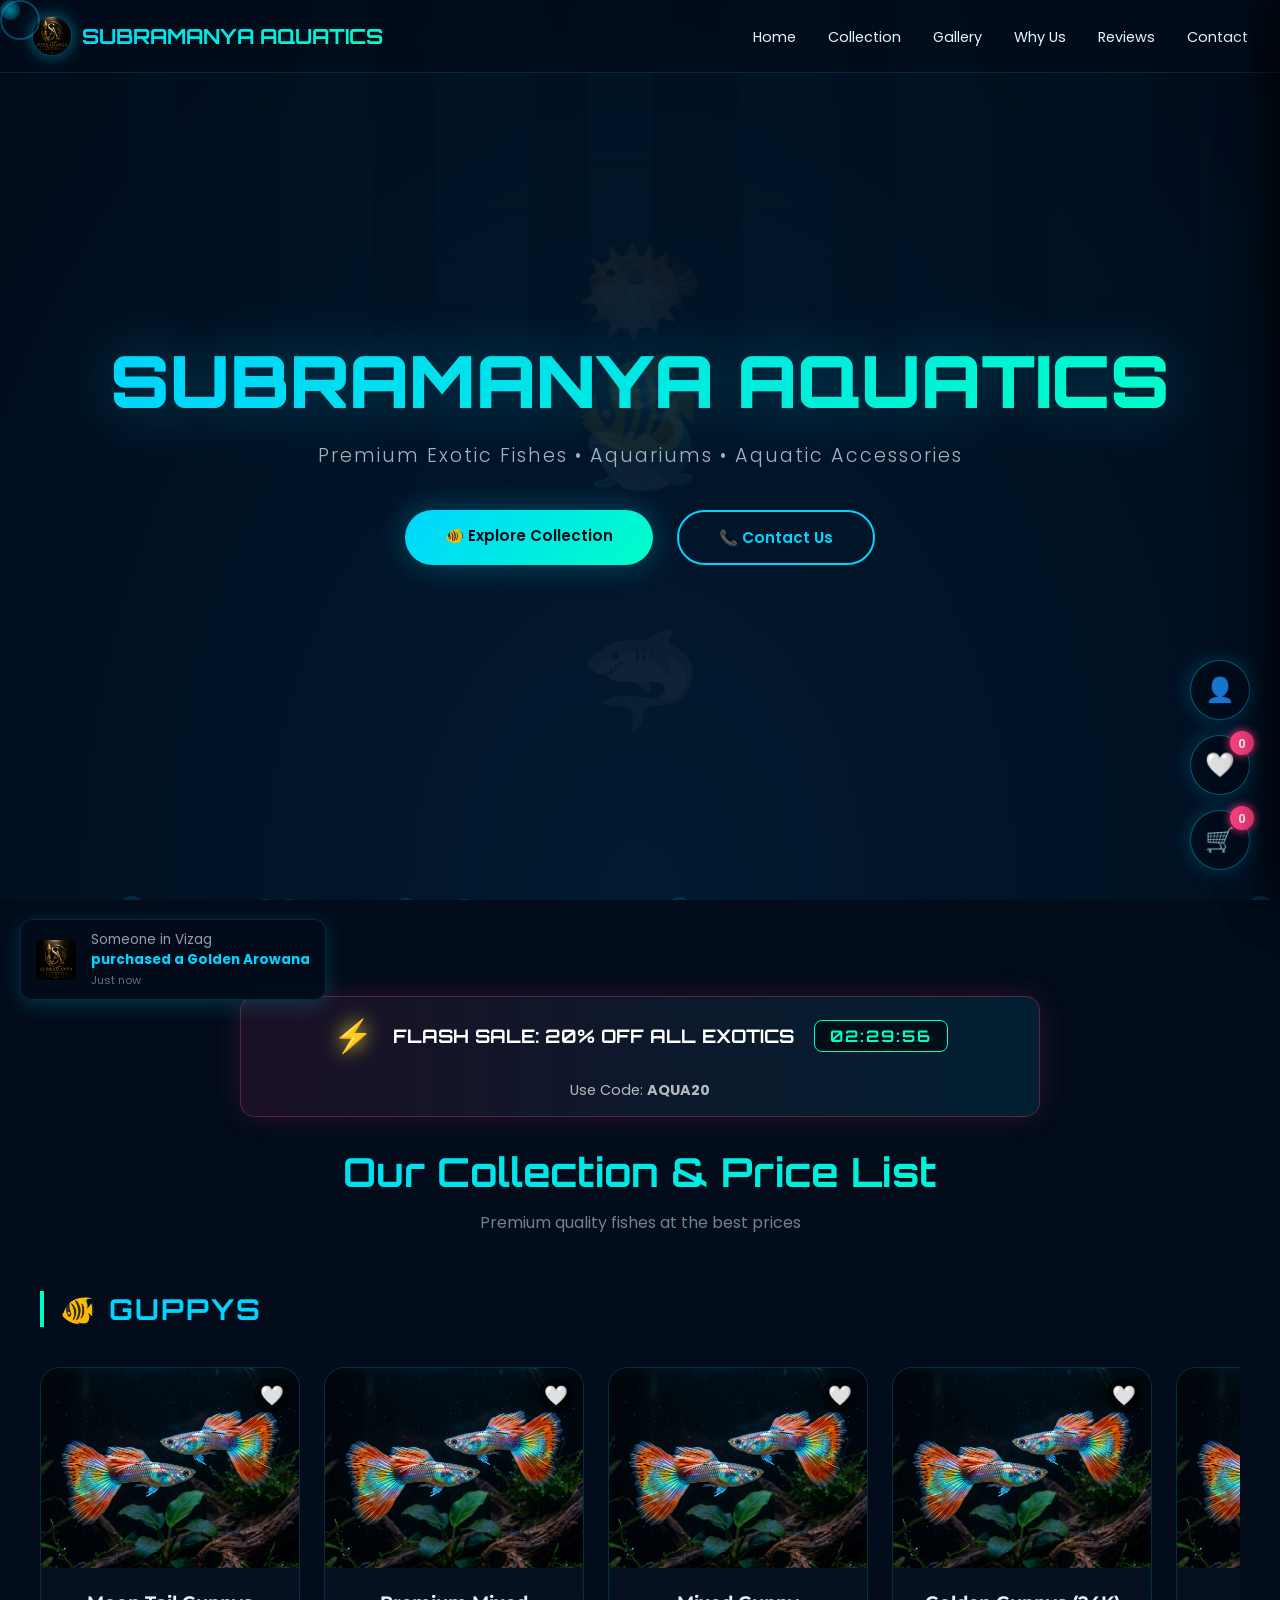
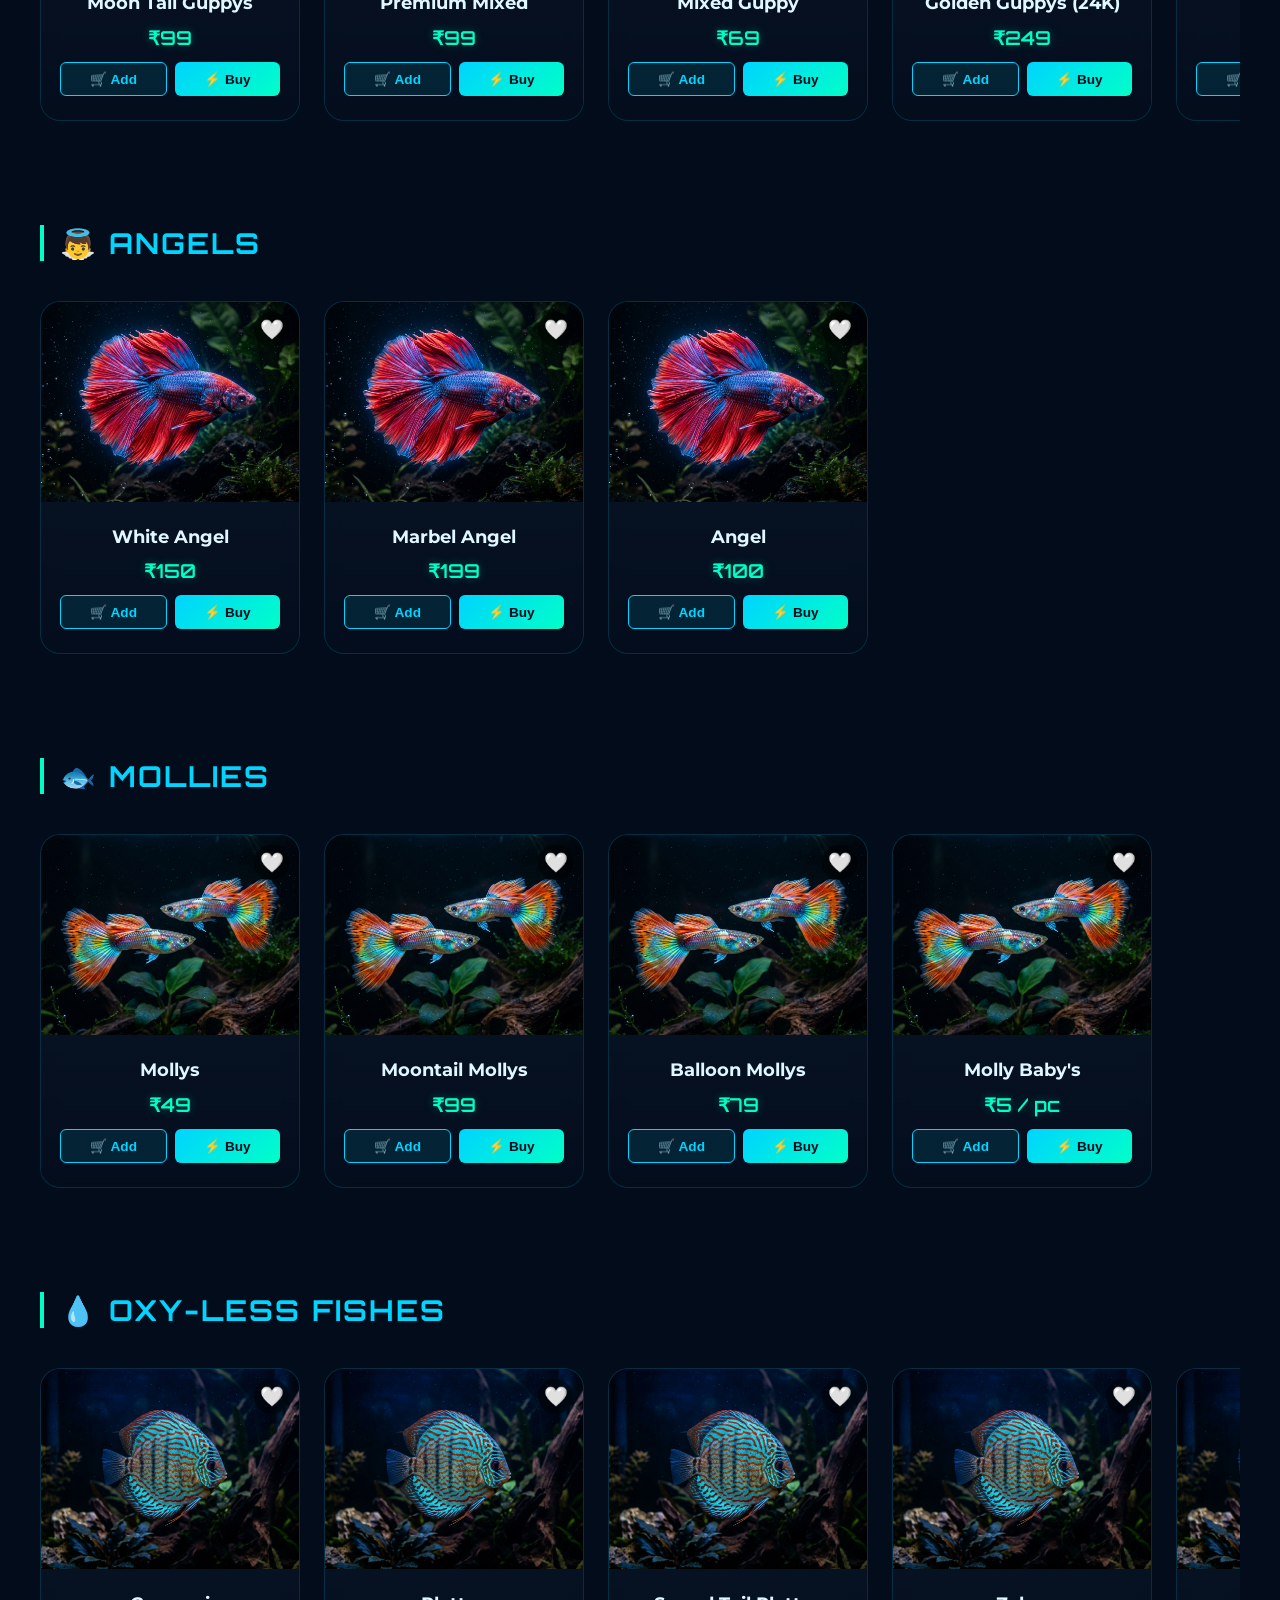
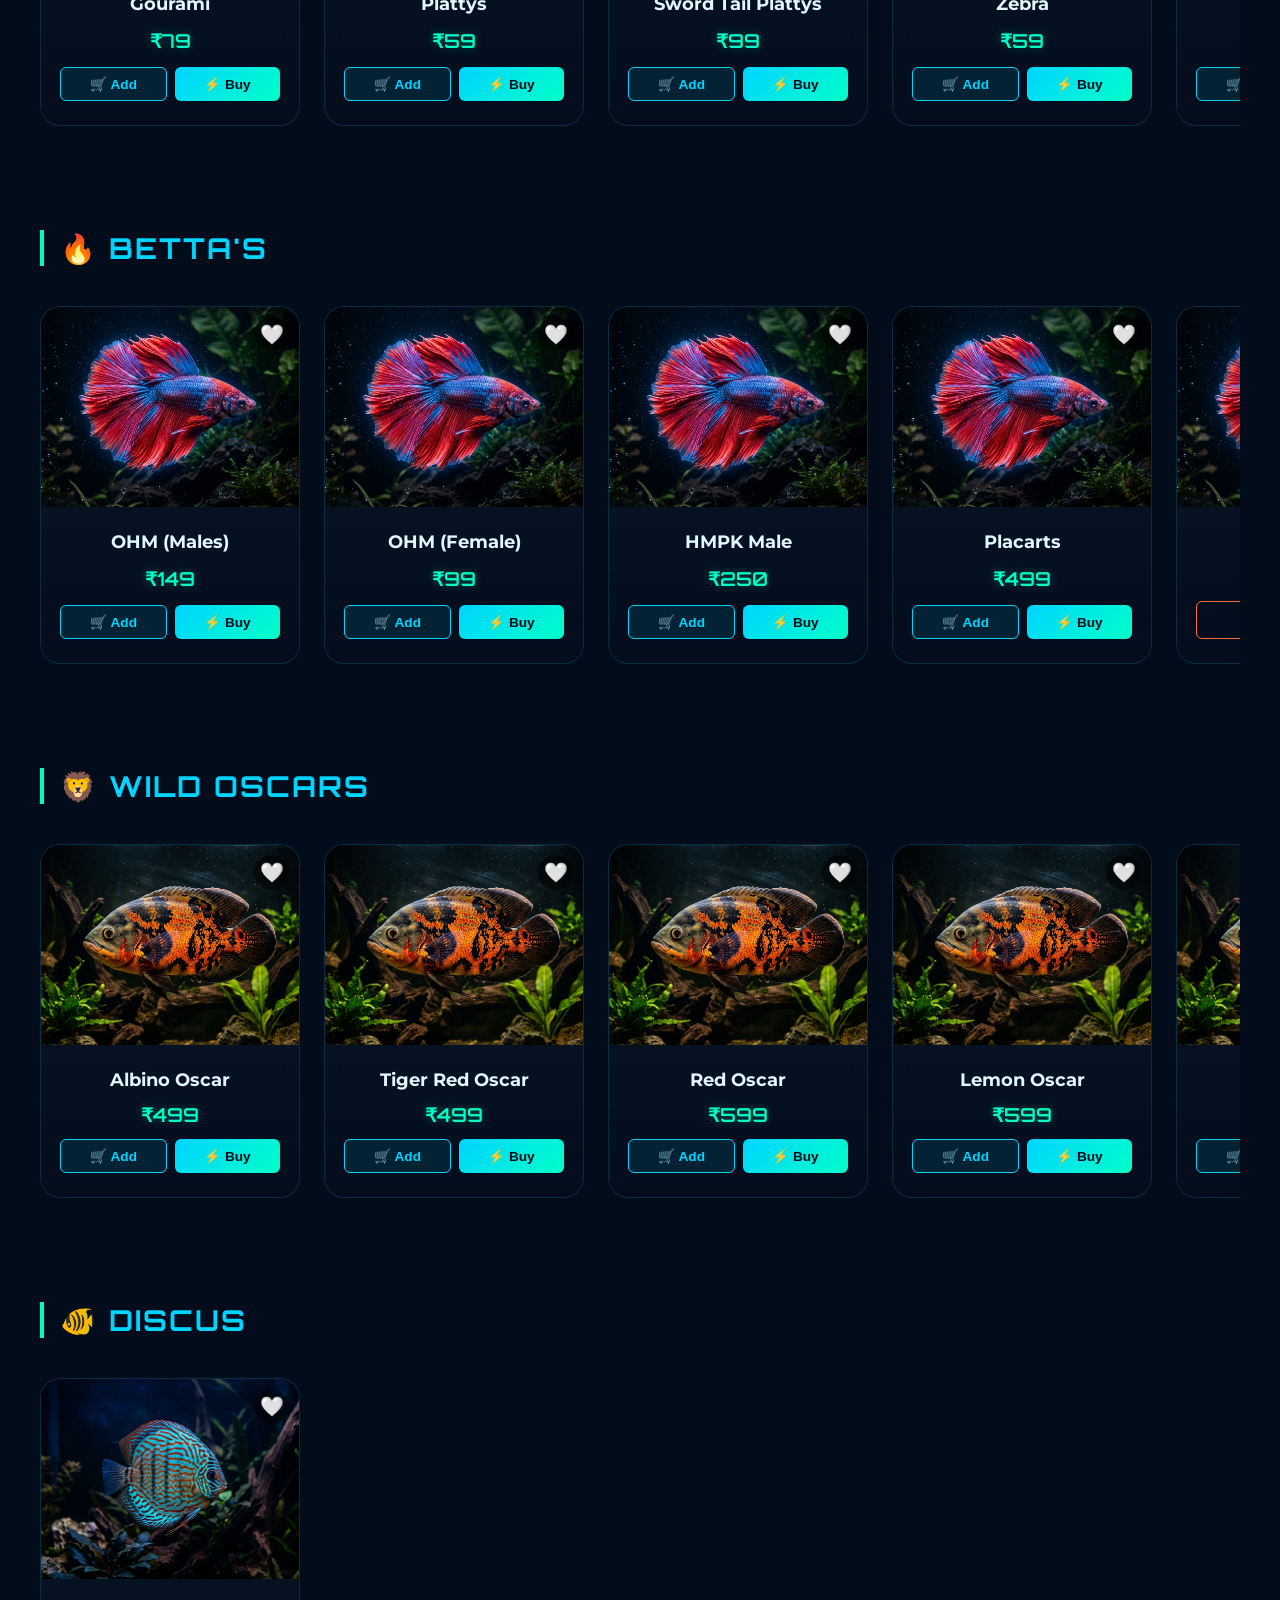
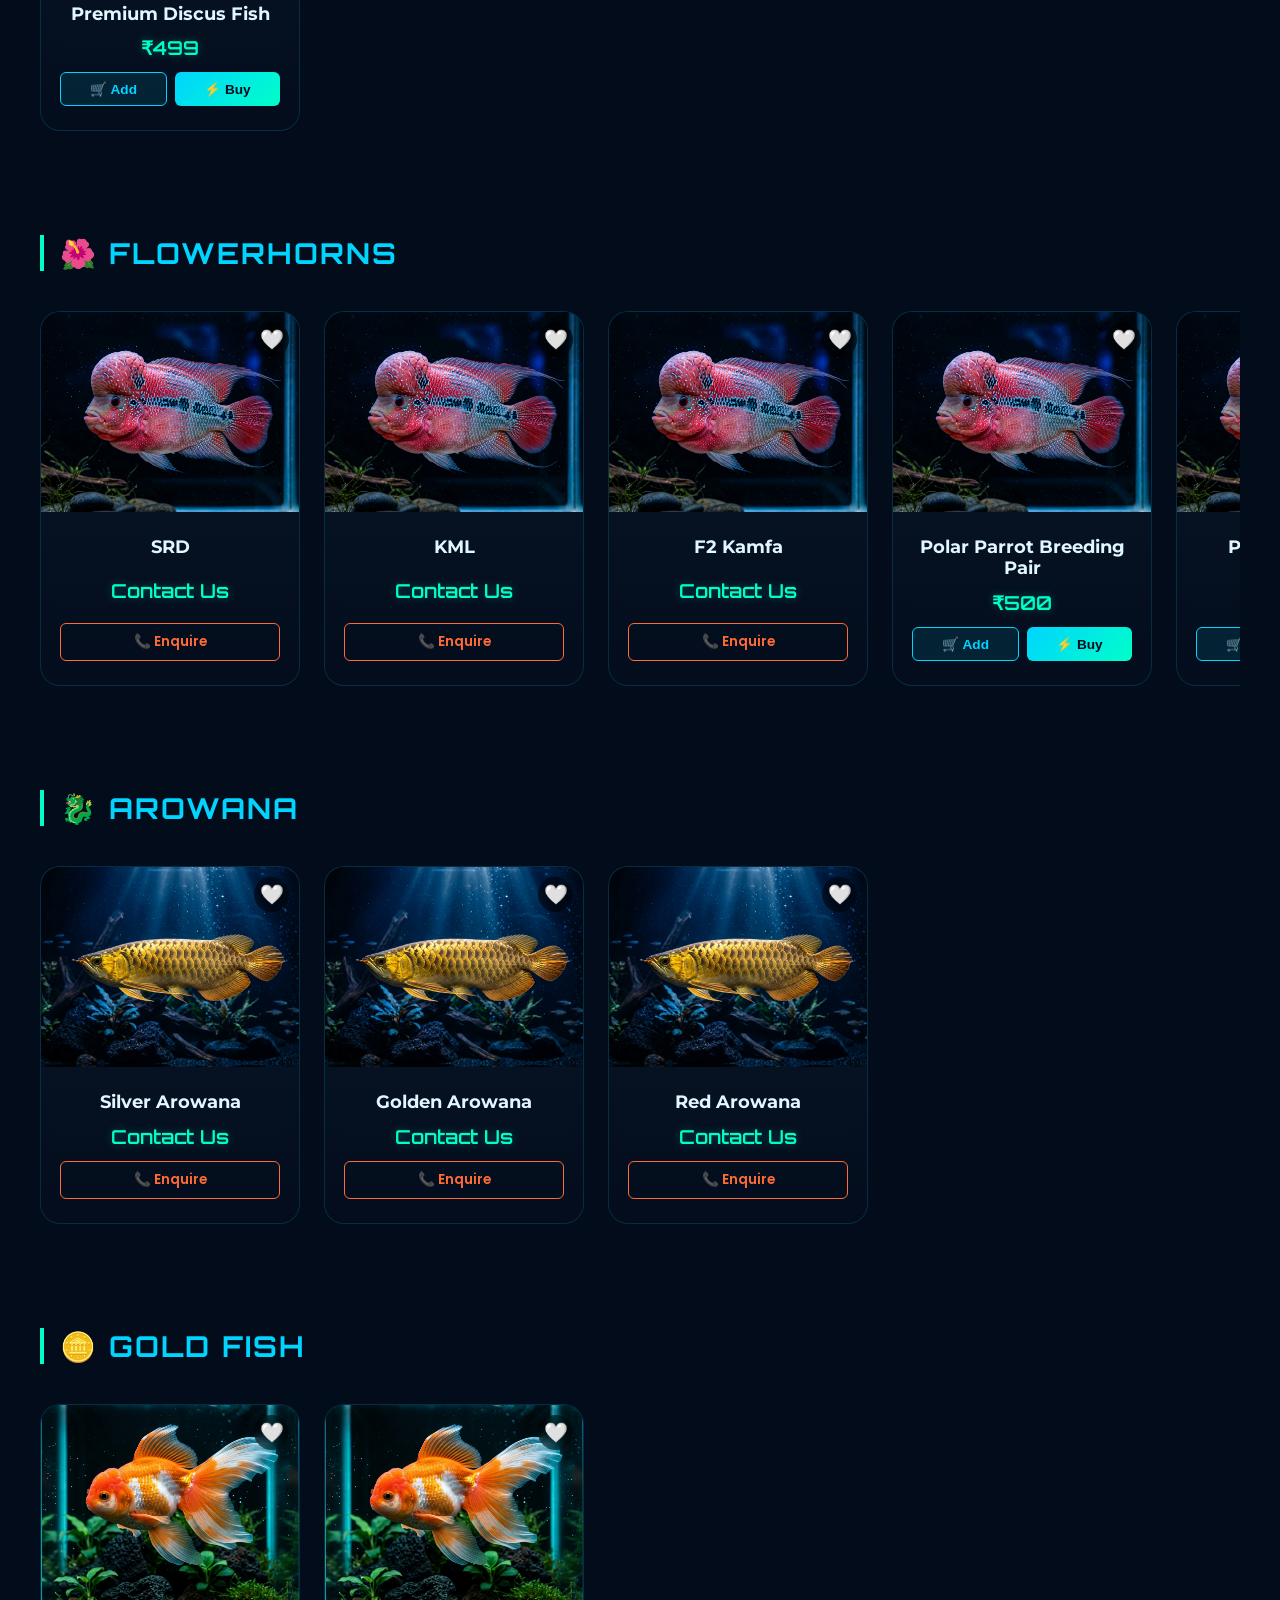
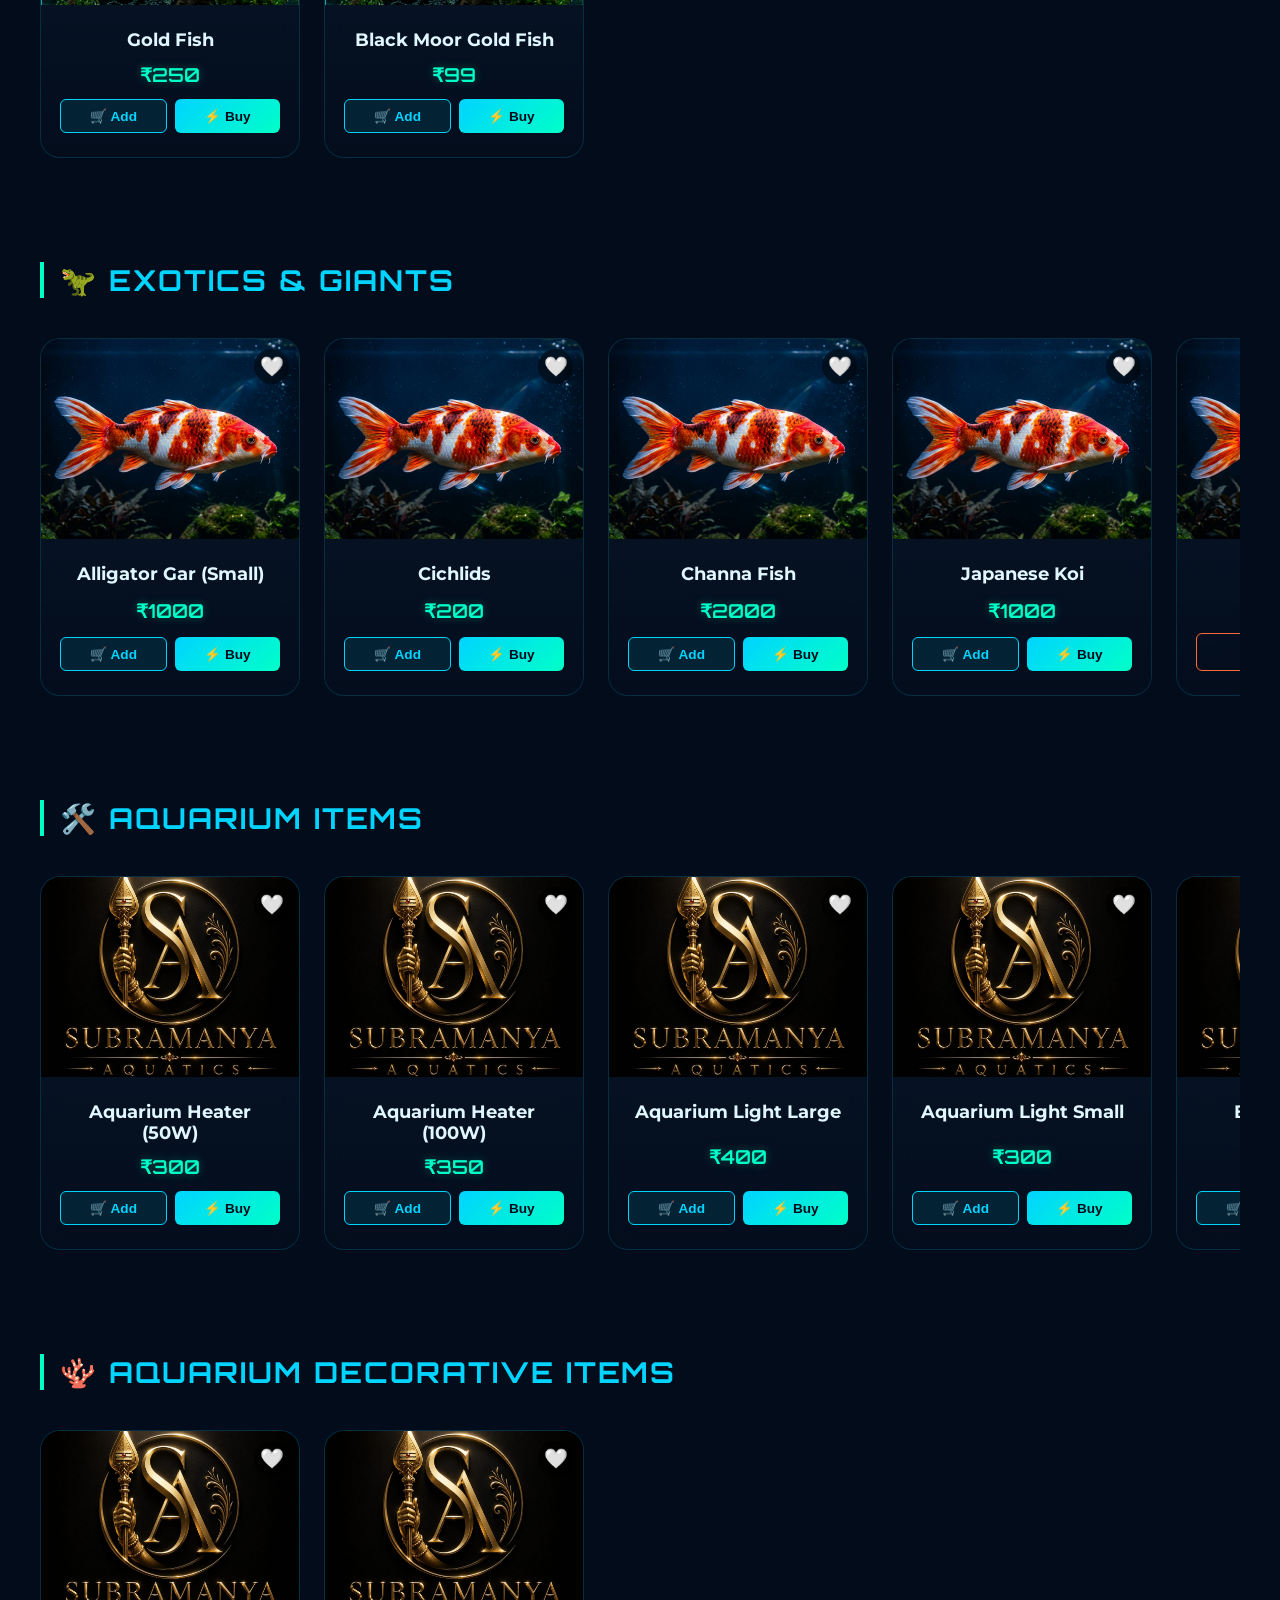
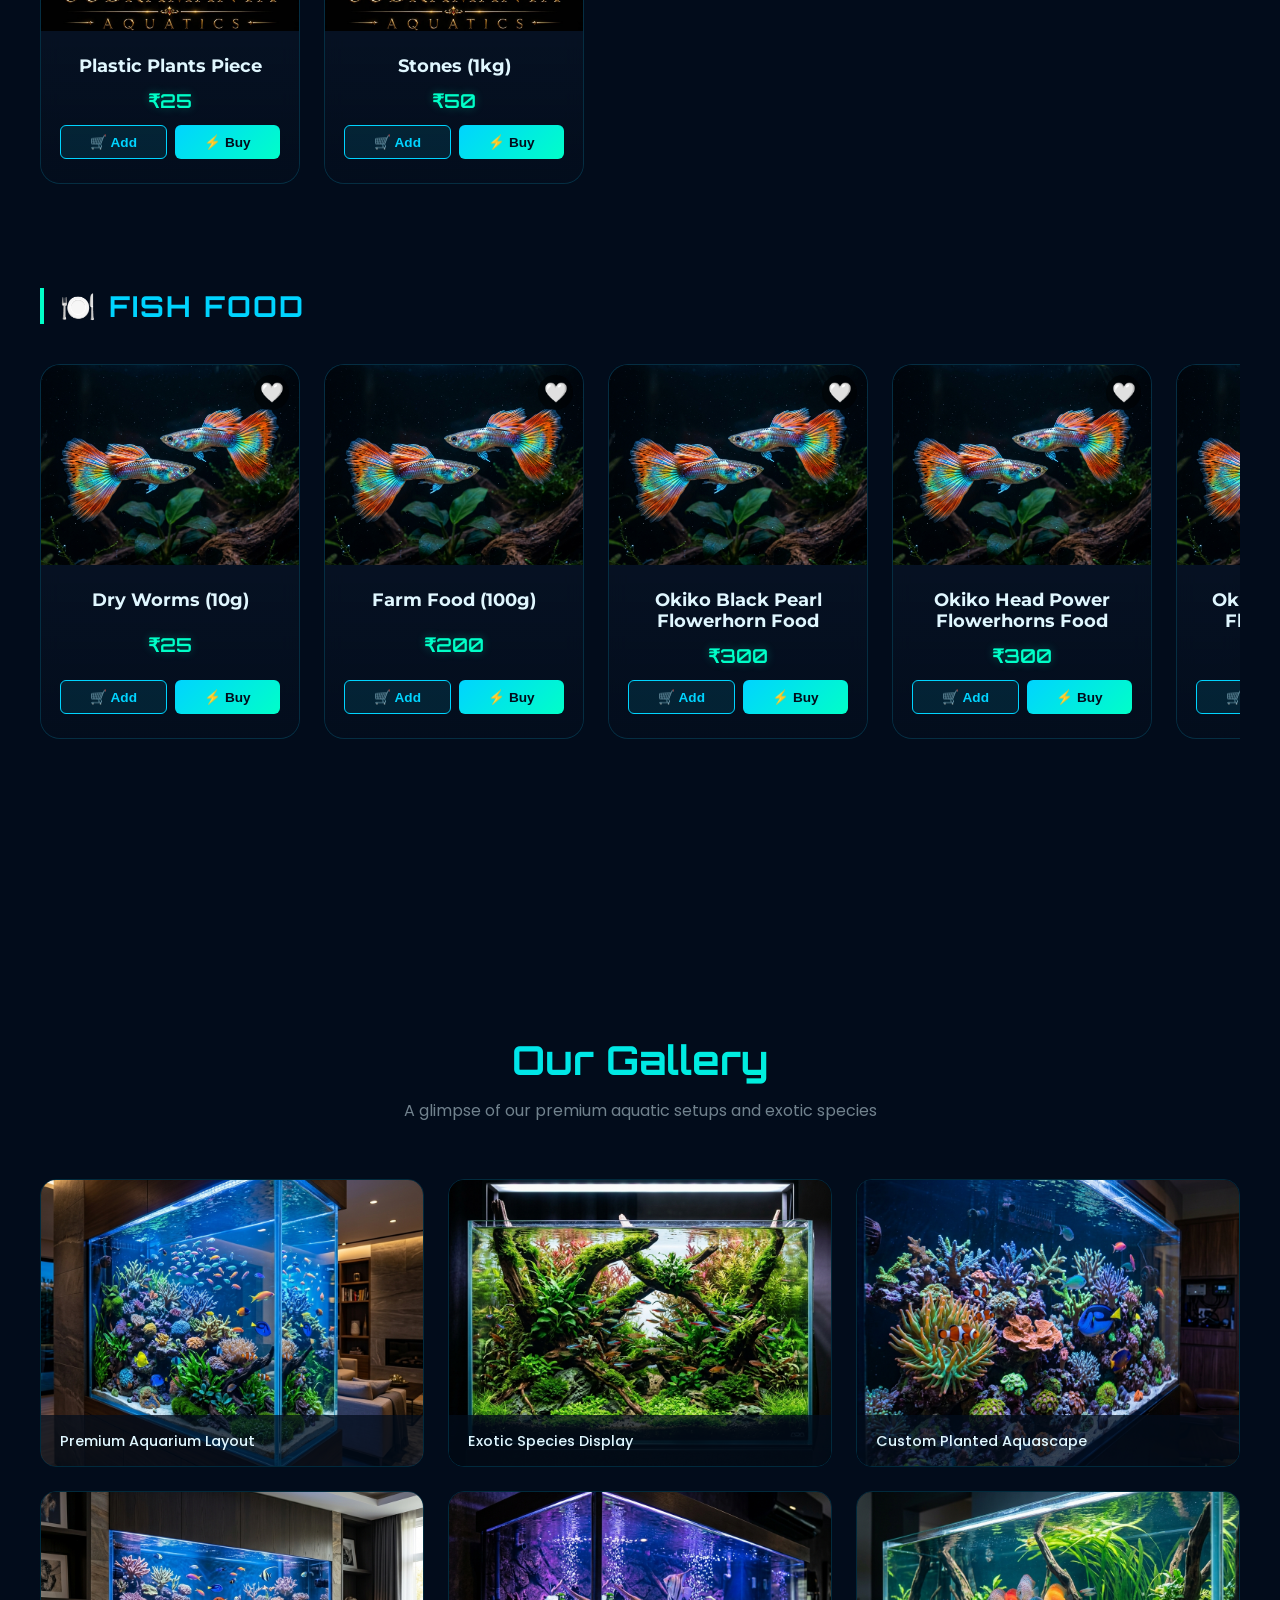
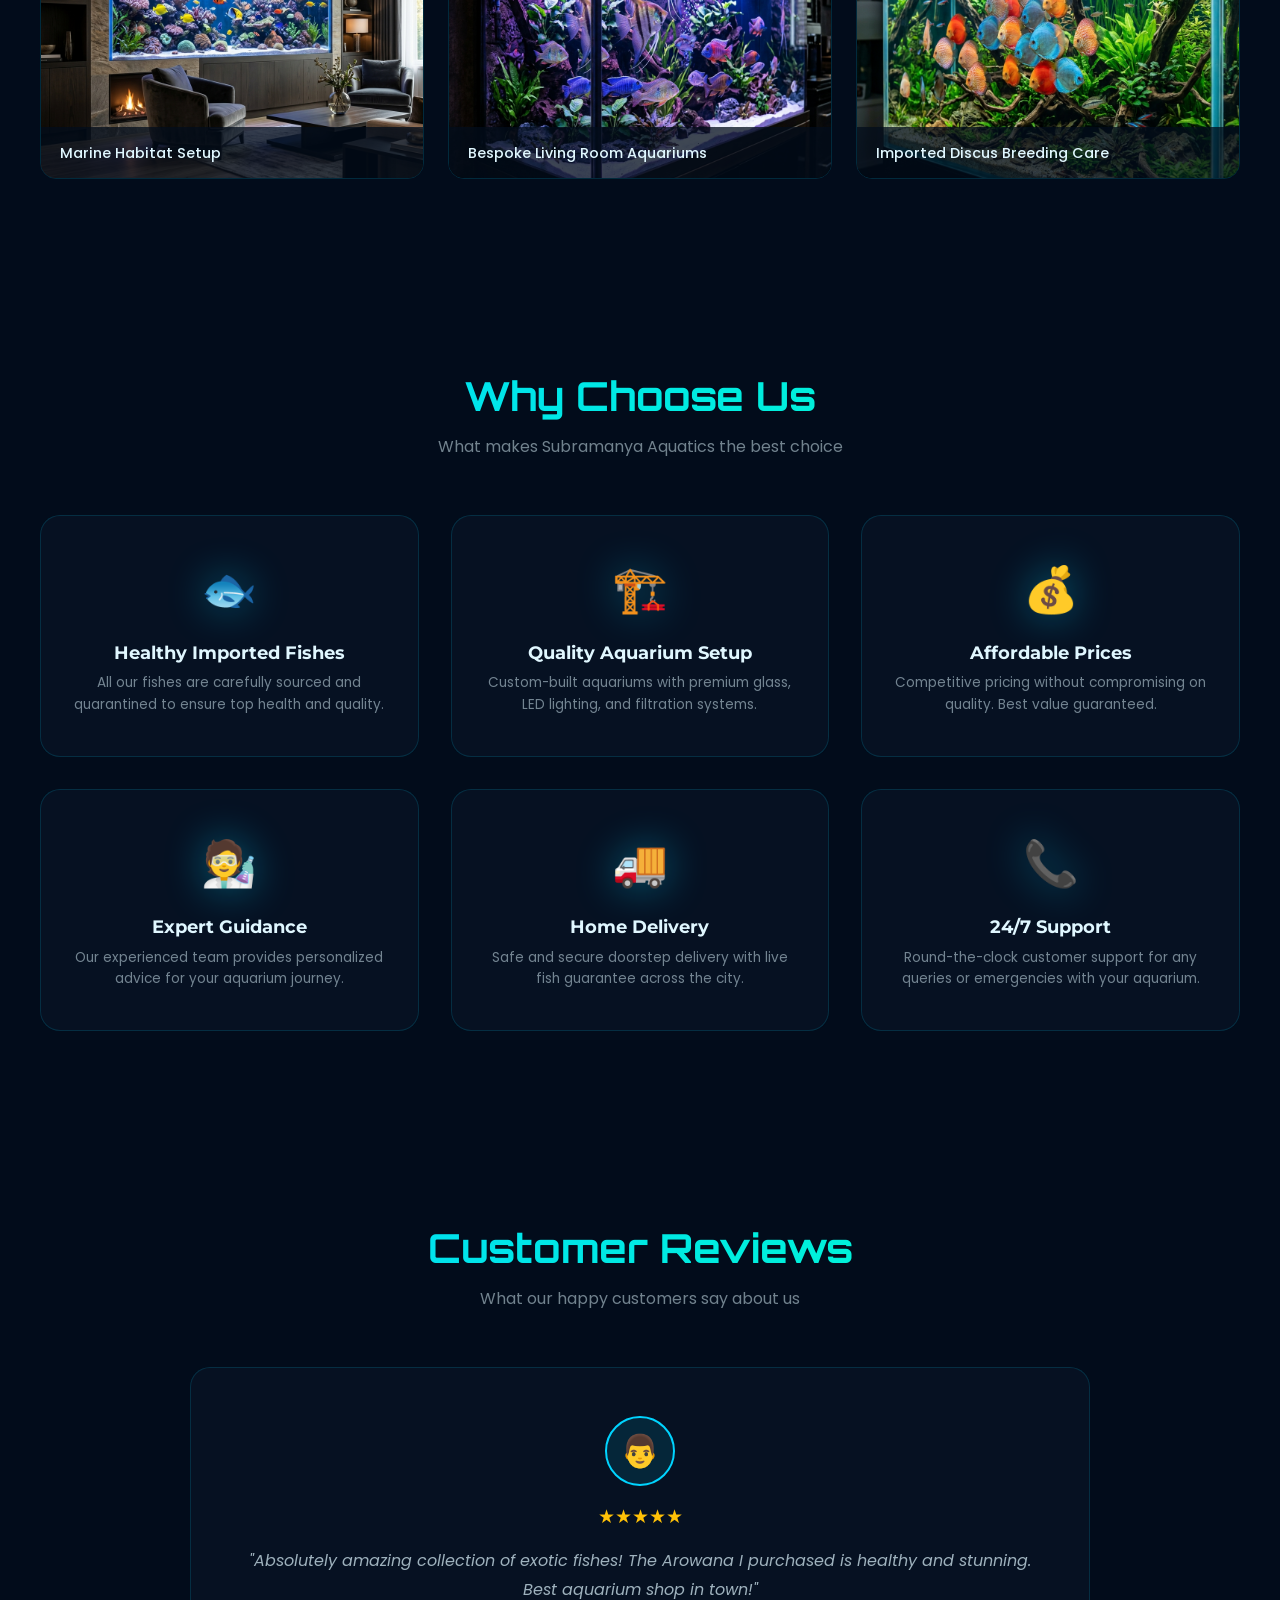
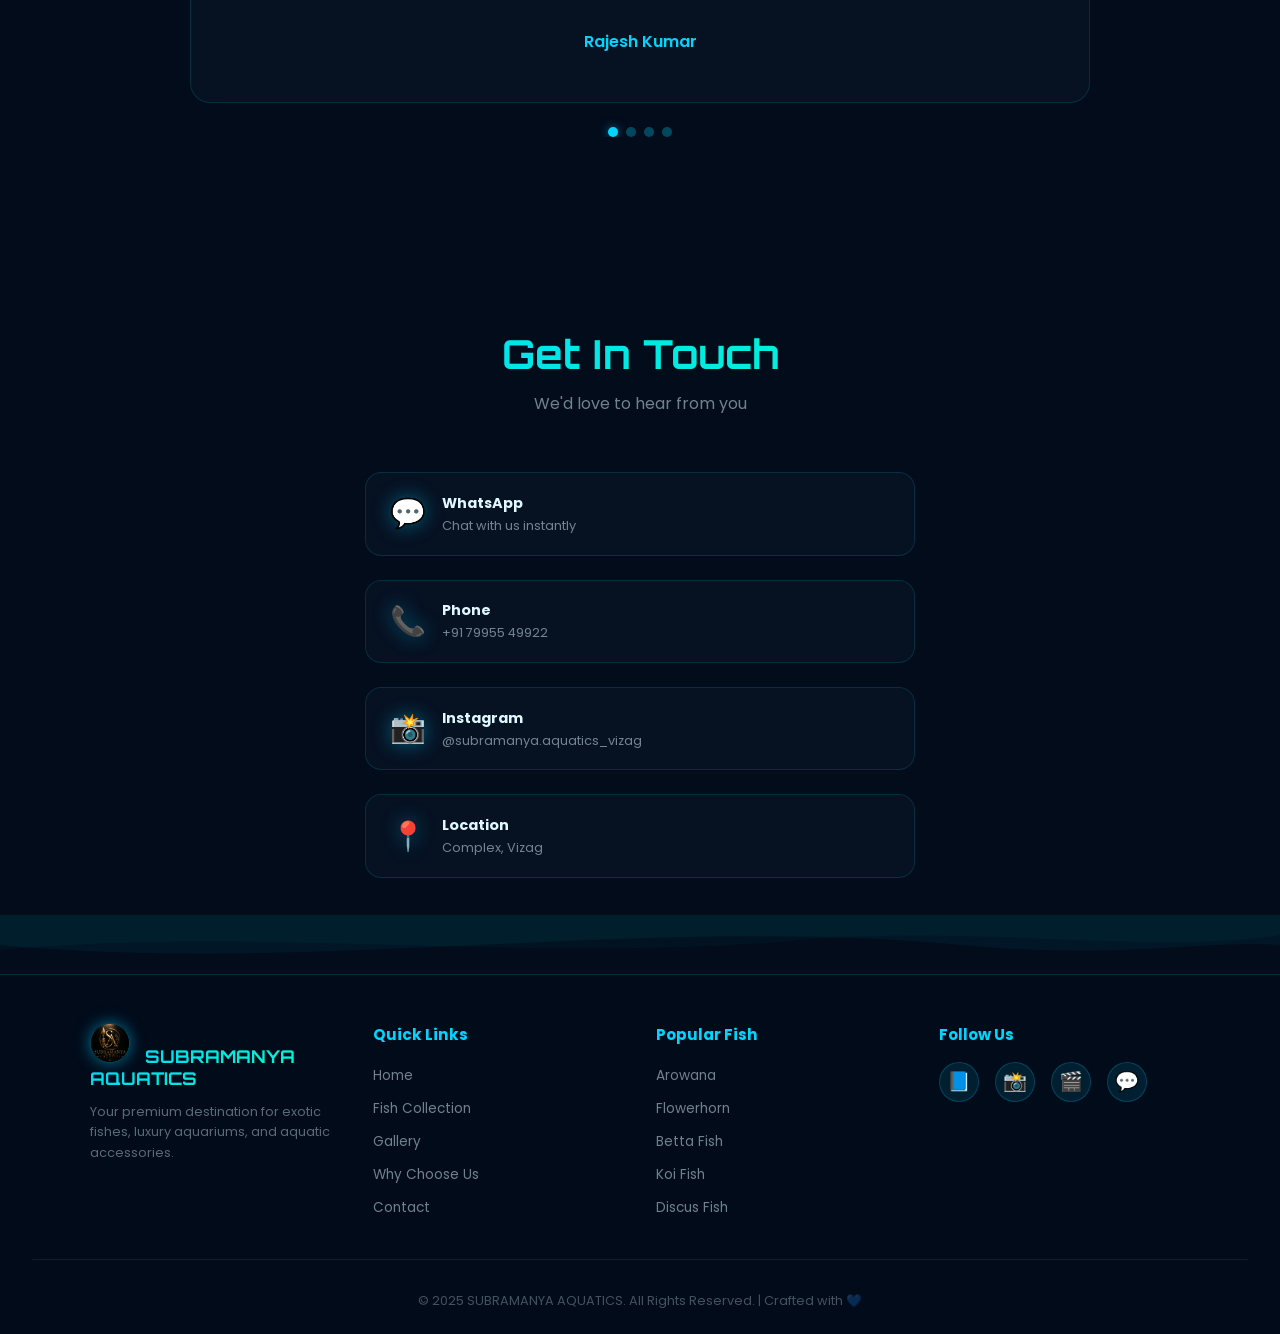
==== commit bff2165f: "redesign gallery to use localStorage for pictures" ====
--- a/subramanya-aquatics/index.html
+++ b/subramanya-aquatics/index.html
@@ -783,38 +783,7 @@
   <section class="section" id="gallery">
     <h2 class="section-title reveal">Our Gallery</h2>
     <p class="section-subtitle reveal">A glimpse of our premium aquatic setups and exotic species</p>
-    <div class="gallery-grid reveal">
-      <div class="gallery-item">
-        <img src="images/gallery1.png" alt="Gallery Setup 1" loading="lazy"
-          onerror="this.onerror=null;this.src='logo.jpeg'">
-        <div class="gallery-overlay"><span>Premium Aquarium Layout</span></div>
-      </div>
-      <div class="gallery-item">
-        <img src="images/gallery2.png" alt="Gallery Setup 2" loading="lazy"
-          onerror="this.onerror=null;this.src='logo.jpeg'">
-        <div class="gallery-overlay"><span>Exotic Species Display</span></div>
-      </div>
-      <div class="gallery-item">
-        <img src="images/gallery3.png" alt="Gallery Setup 3" loading="lazy"
-          onerror="this.onerror=null;this.src='logo.jpeg'">
-        <div class="gallery-overlay"><span>Custom Planted Aquascape</span></div>
-      </div>
-      <div class="gallery-item">
-        <img src="images/gallery4.png" alt="Gallery Setup 4" loading="lazy"
-          onerror="this.onerror=null;this.src='logo.jpeg'">
-        <div class="gallery-overlay"><span>Marine Habitat Setup</span></div>
-      </div>
-      <div class="gallery-item">
-        <img src="images/gallery5.png" alt="Gallery Setup 5" loading="lazy"
-          onerror="this.onerror=null;this.src='logo.jpeg'">
-        <div class="gallery-overlay"><span>Bespoke Living Room Aquariums</span></div>
-      </div>
-      <div class="gallery-item">
-        <img src="images/gallery6.png" alt="Gallery Setup 6" loading="lazy"
-          onerror="this.onerror=null;this.src='logo.jpeg'">
-        <div class="gallery-overlay"><span>Imported Discus Breeding Care</span></div>
-      </div>
-    </div>
+    <div class="gallery-grid reveal" id="galleryGrid"></div>
   </section>
 
 
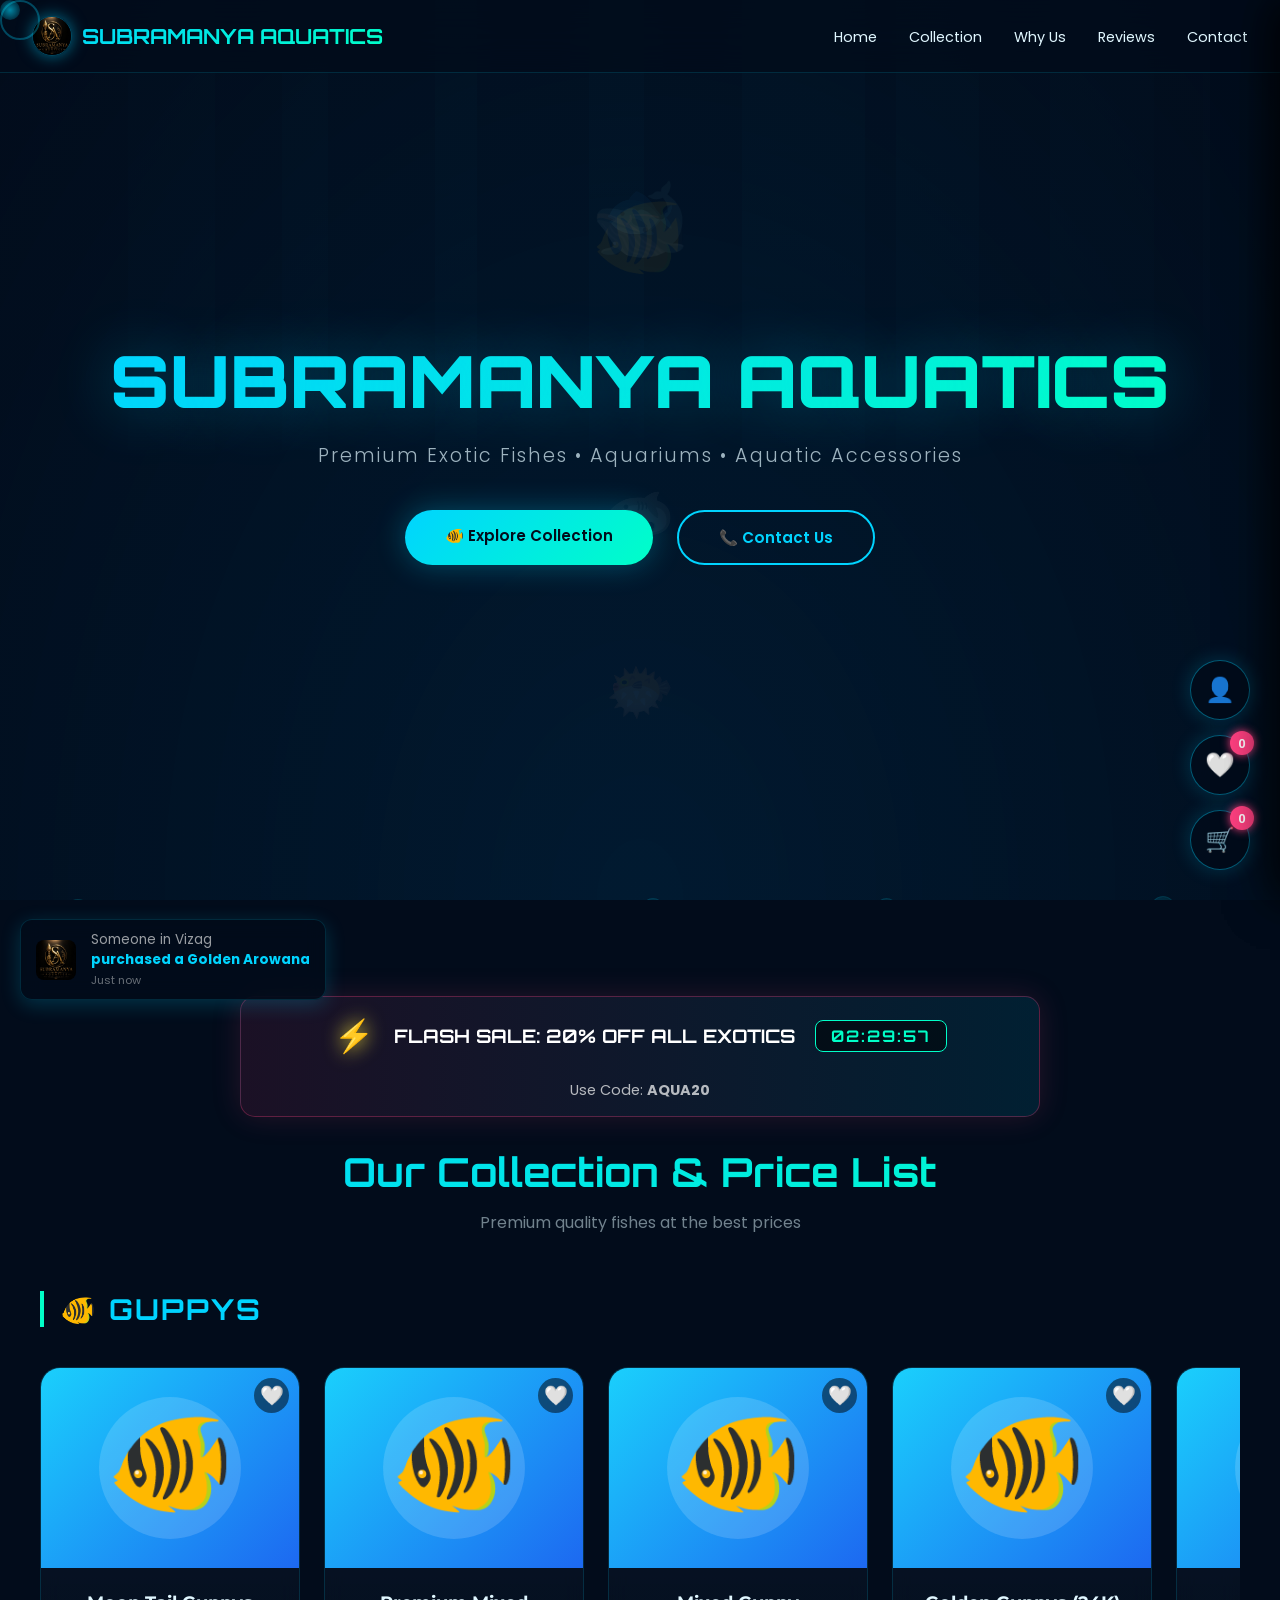
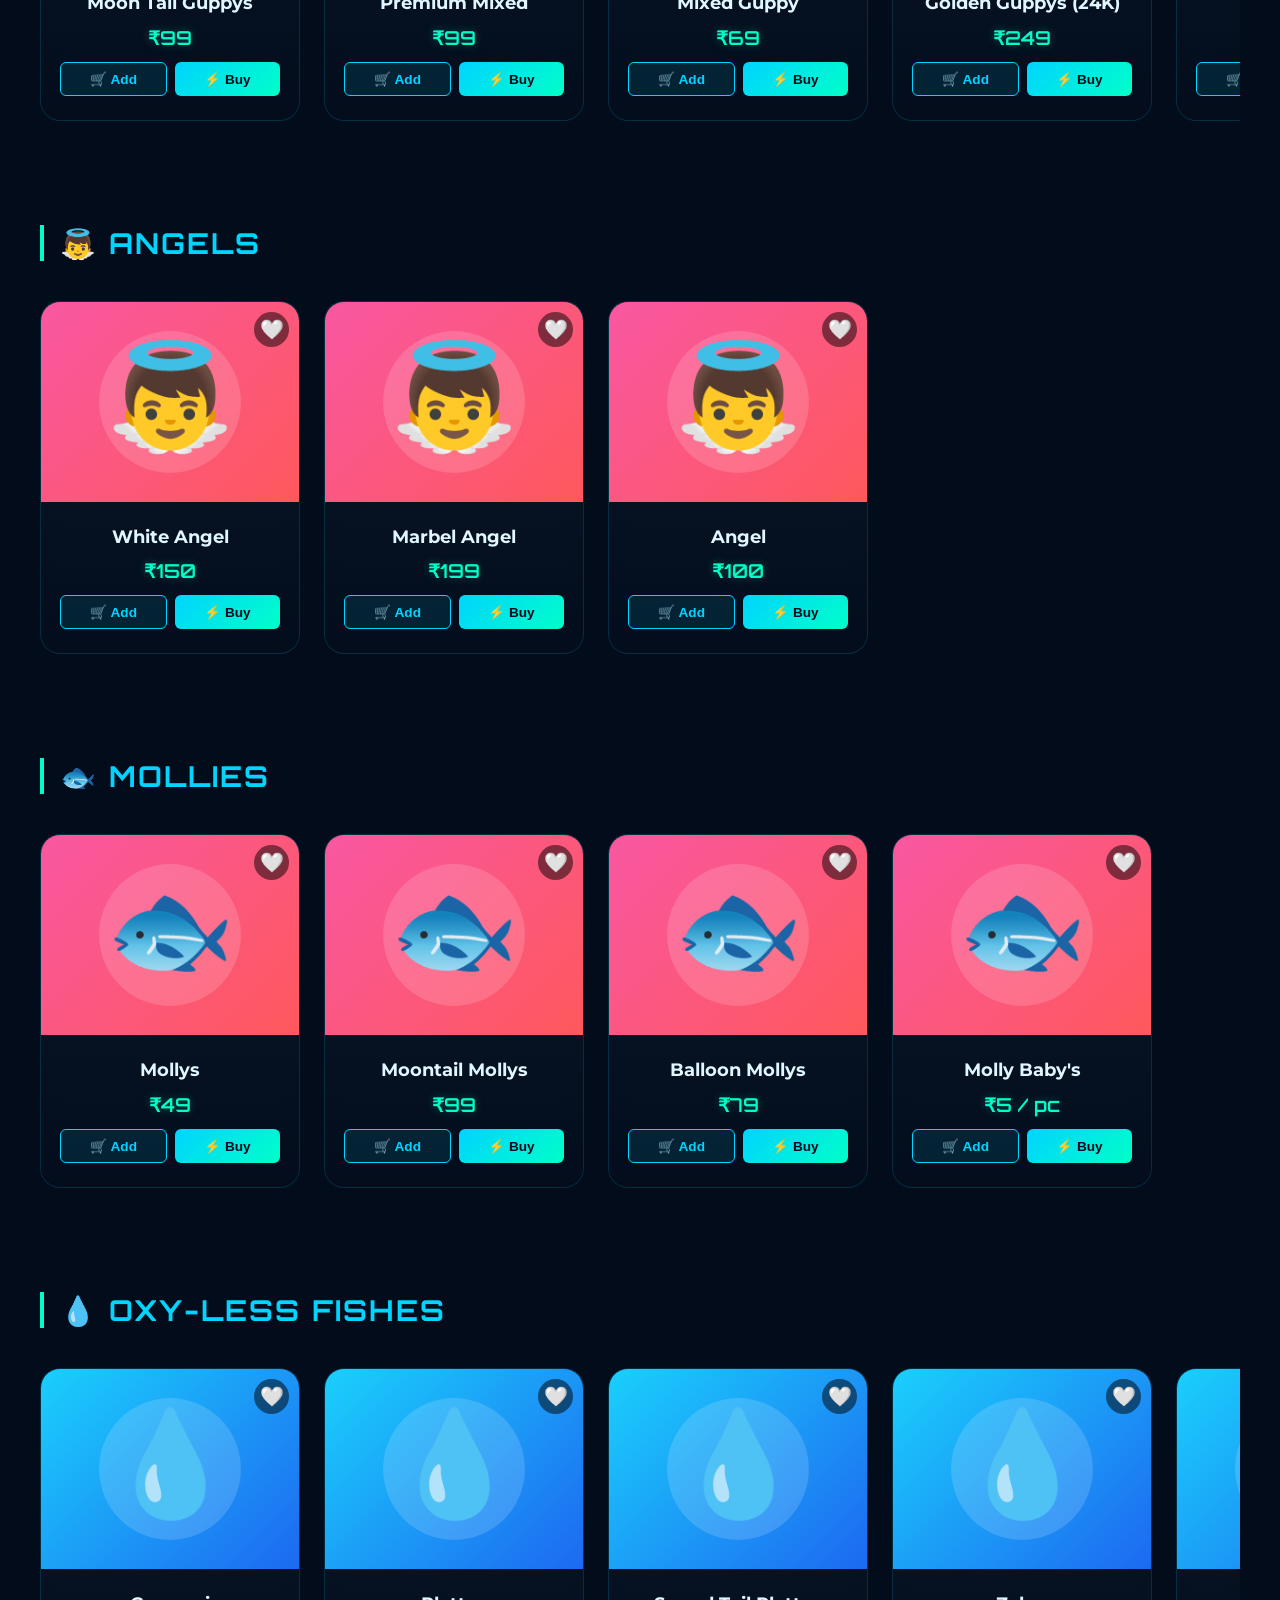
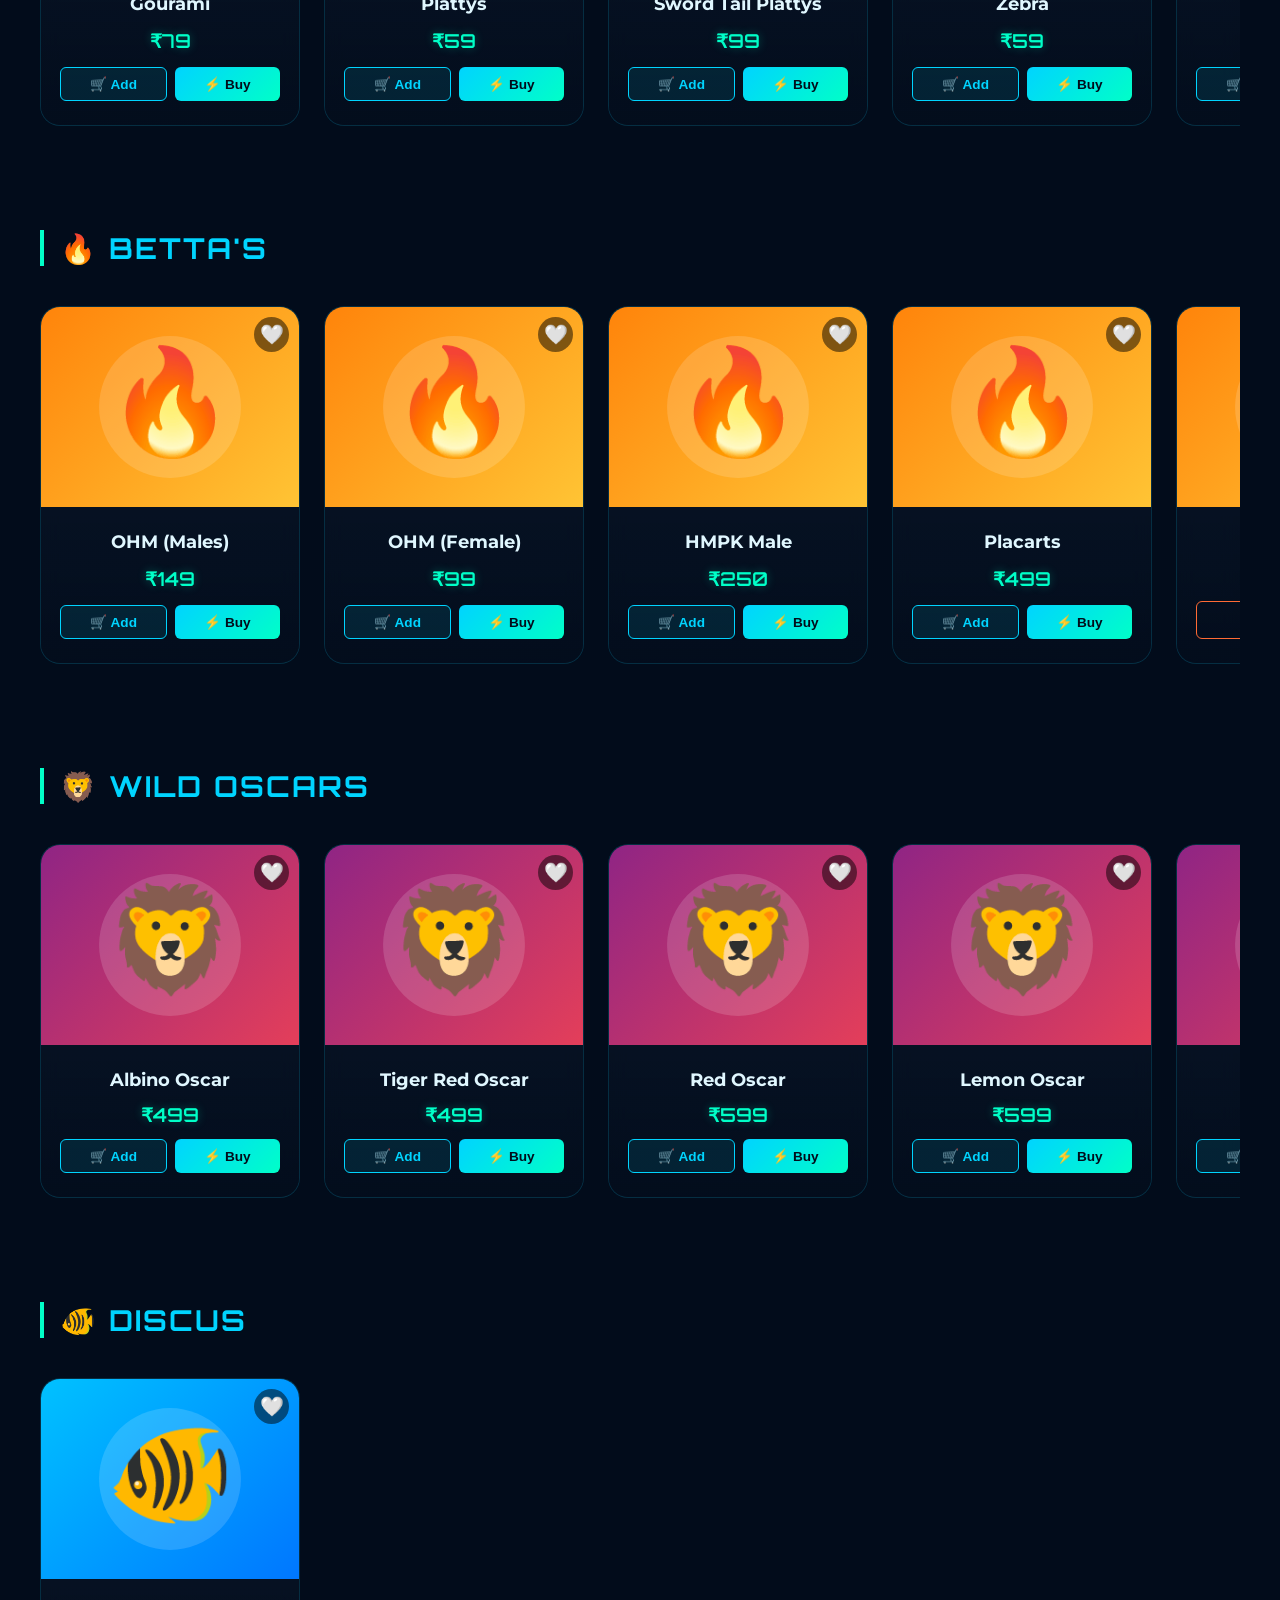
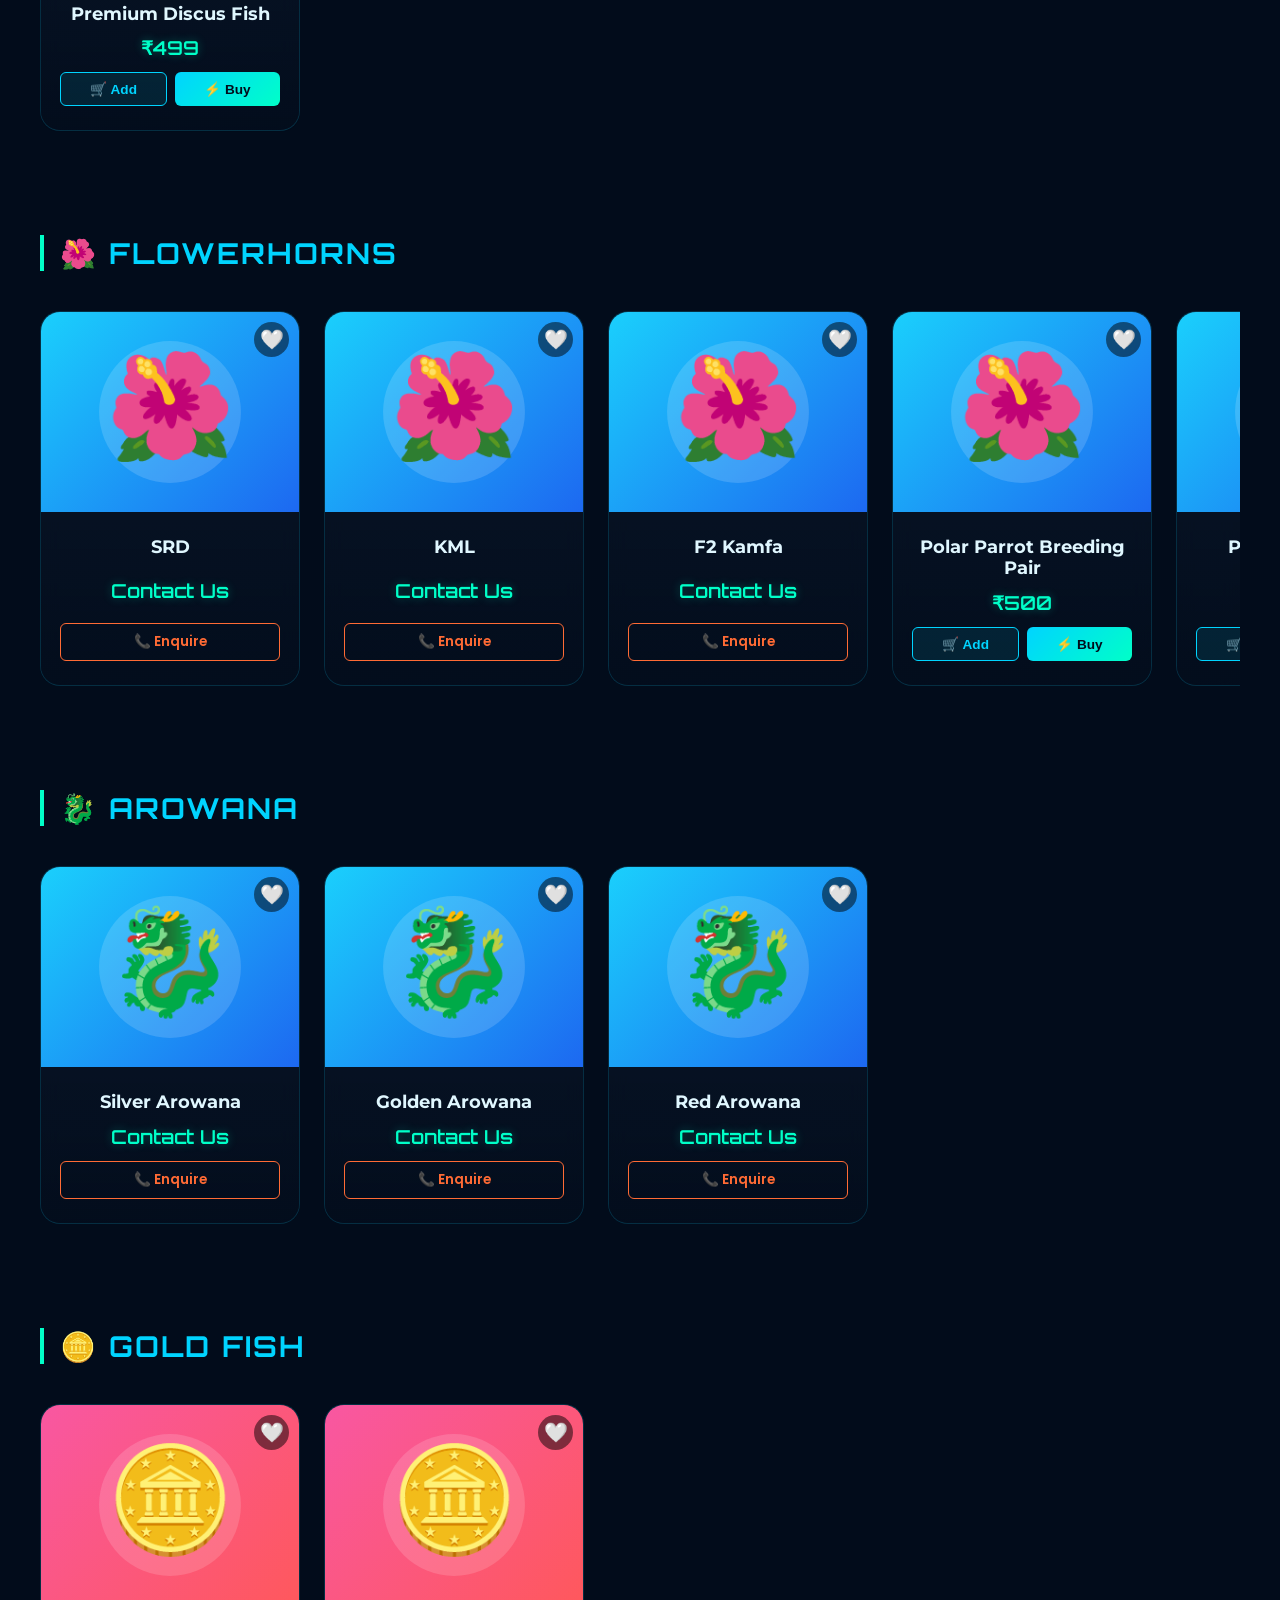
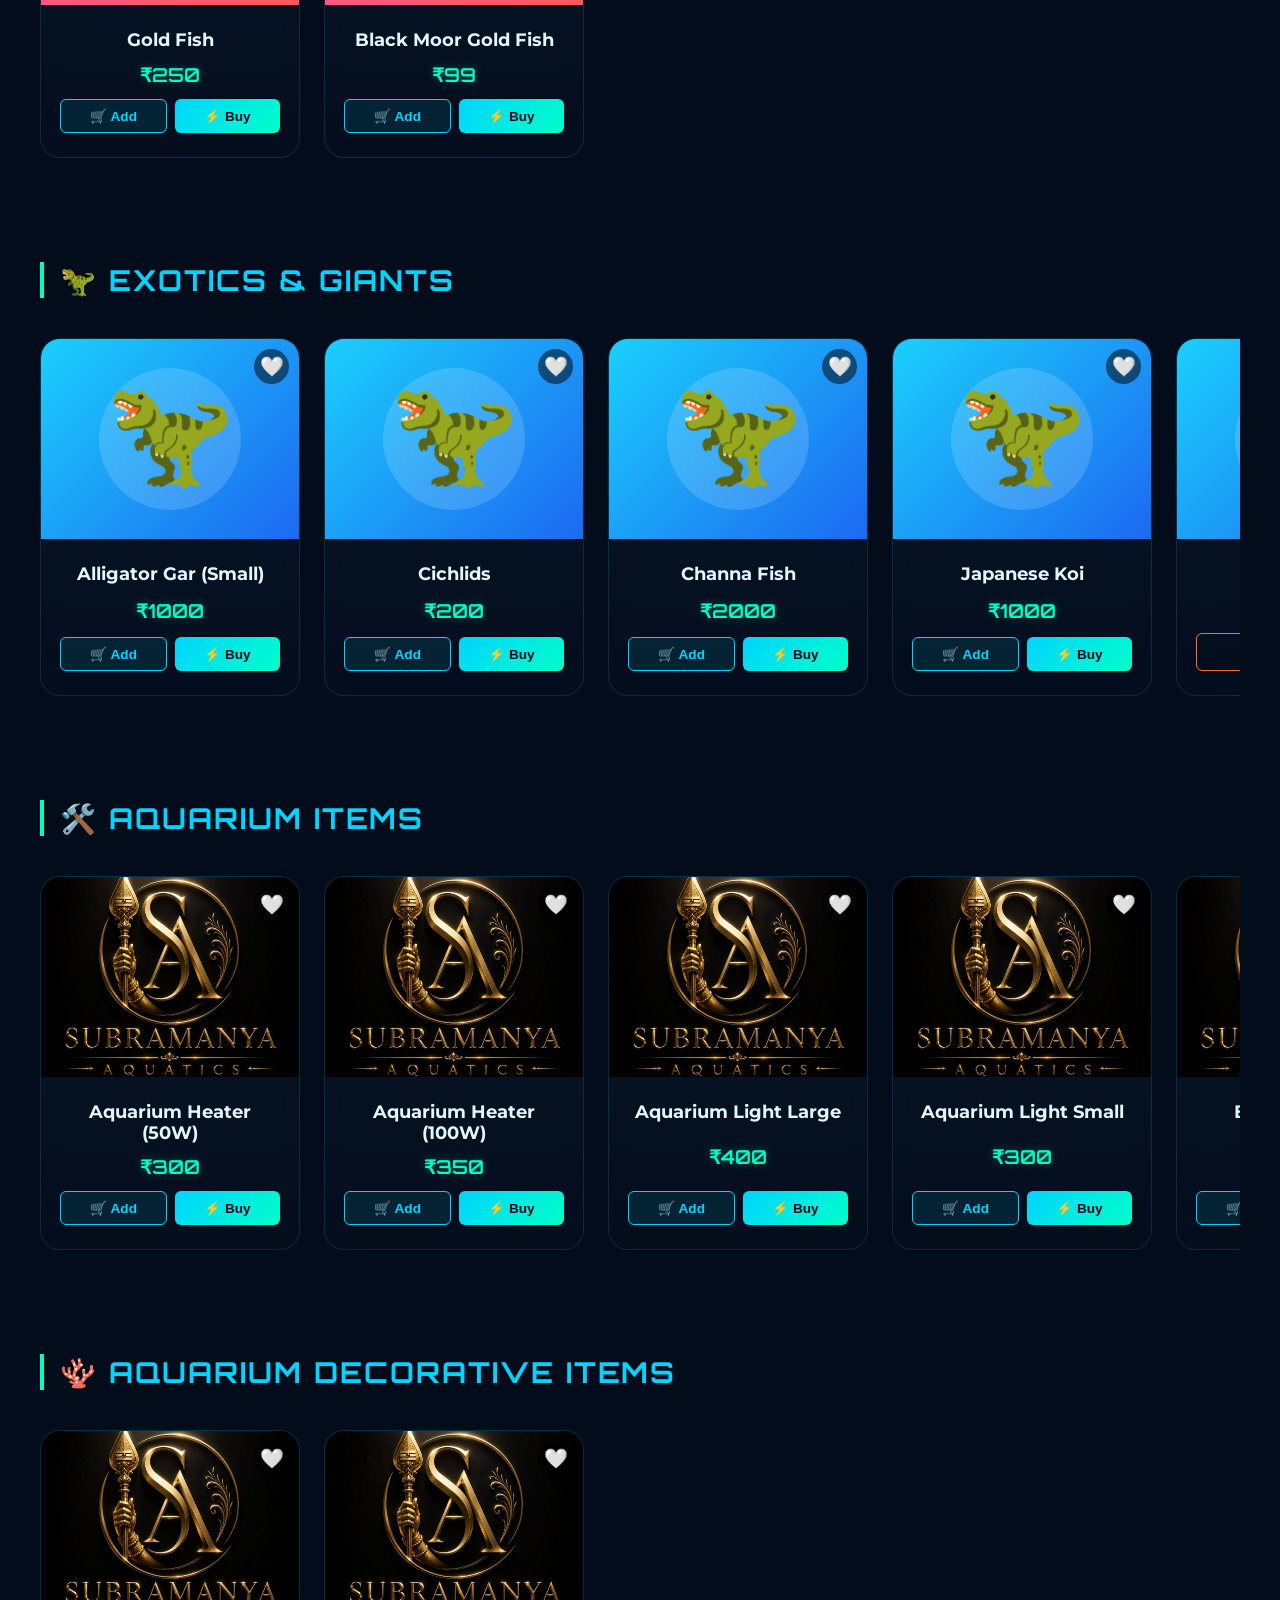
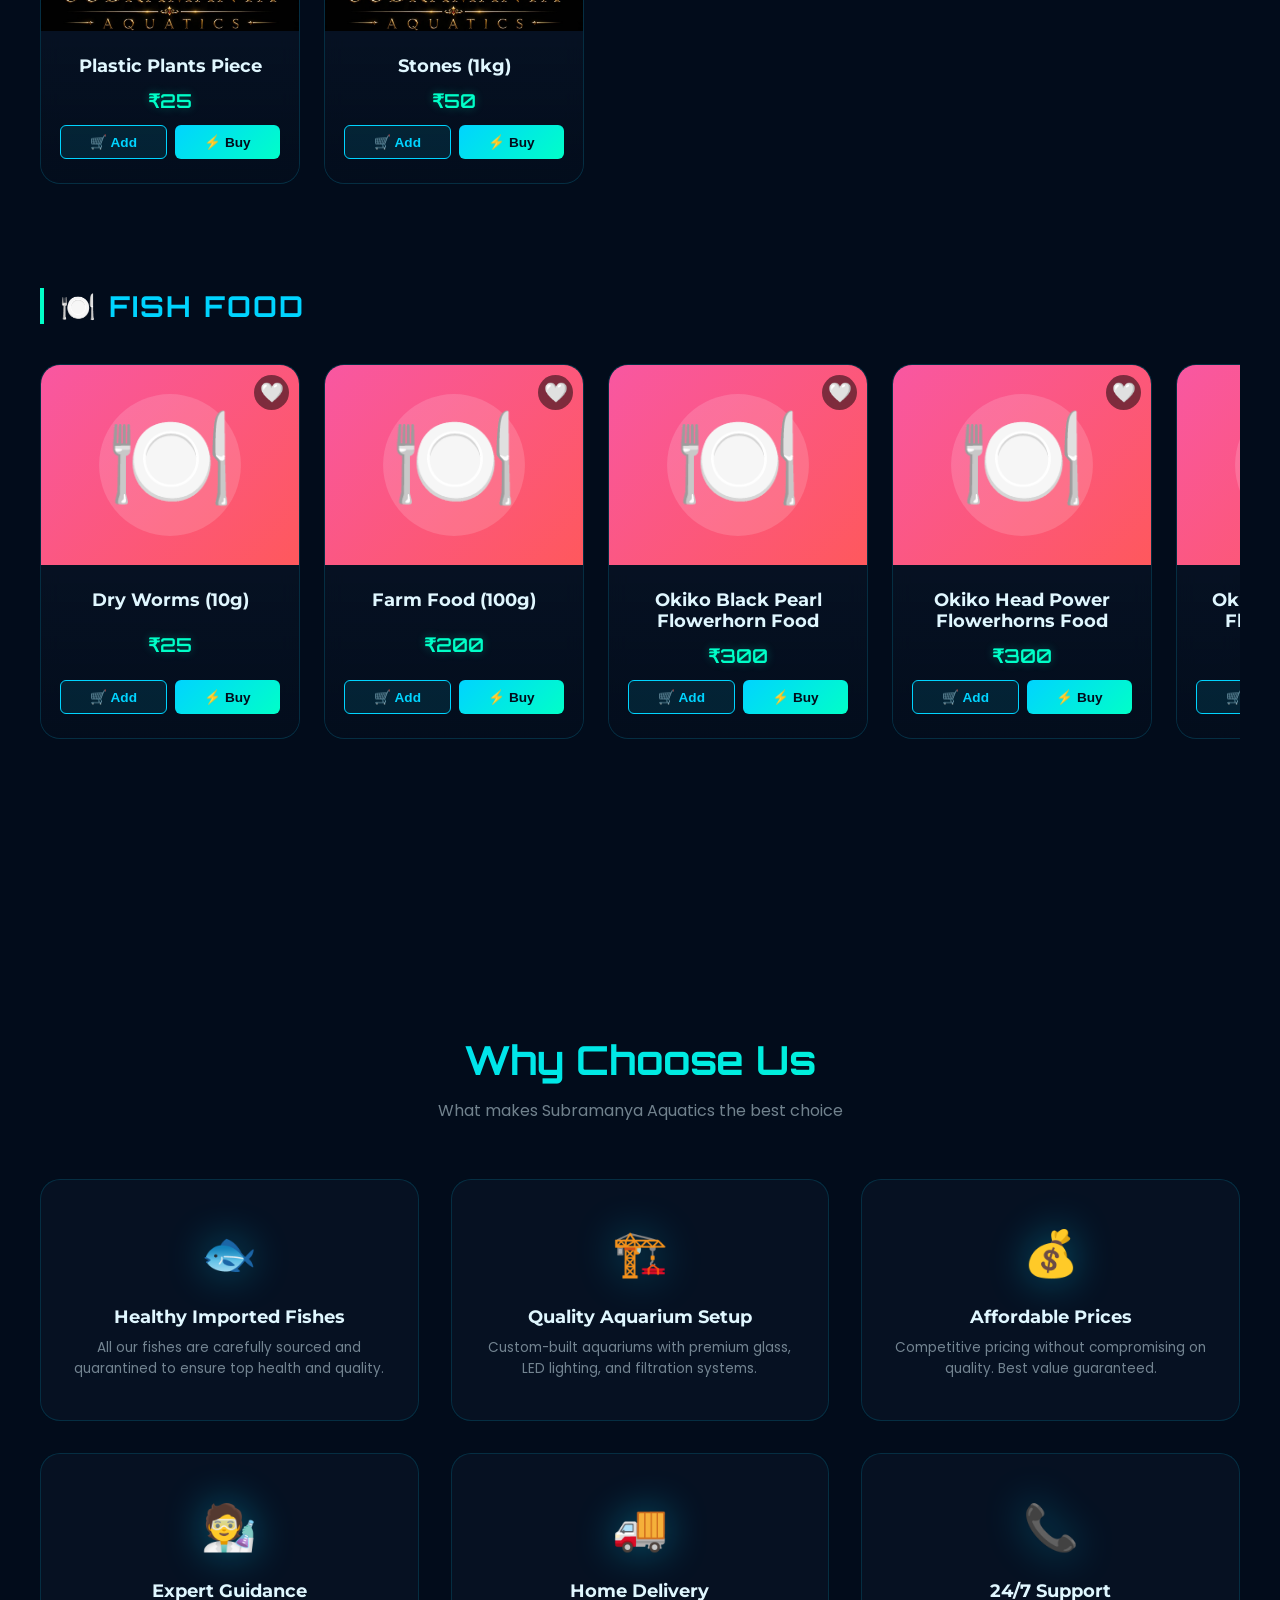
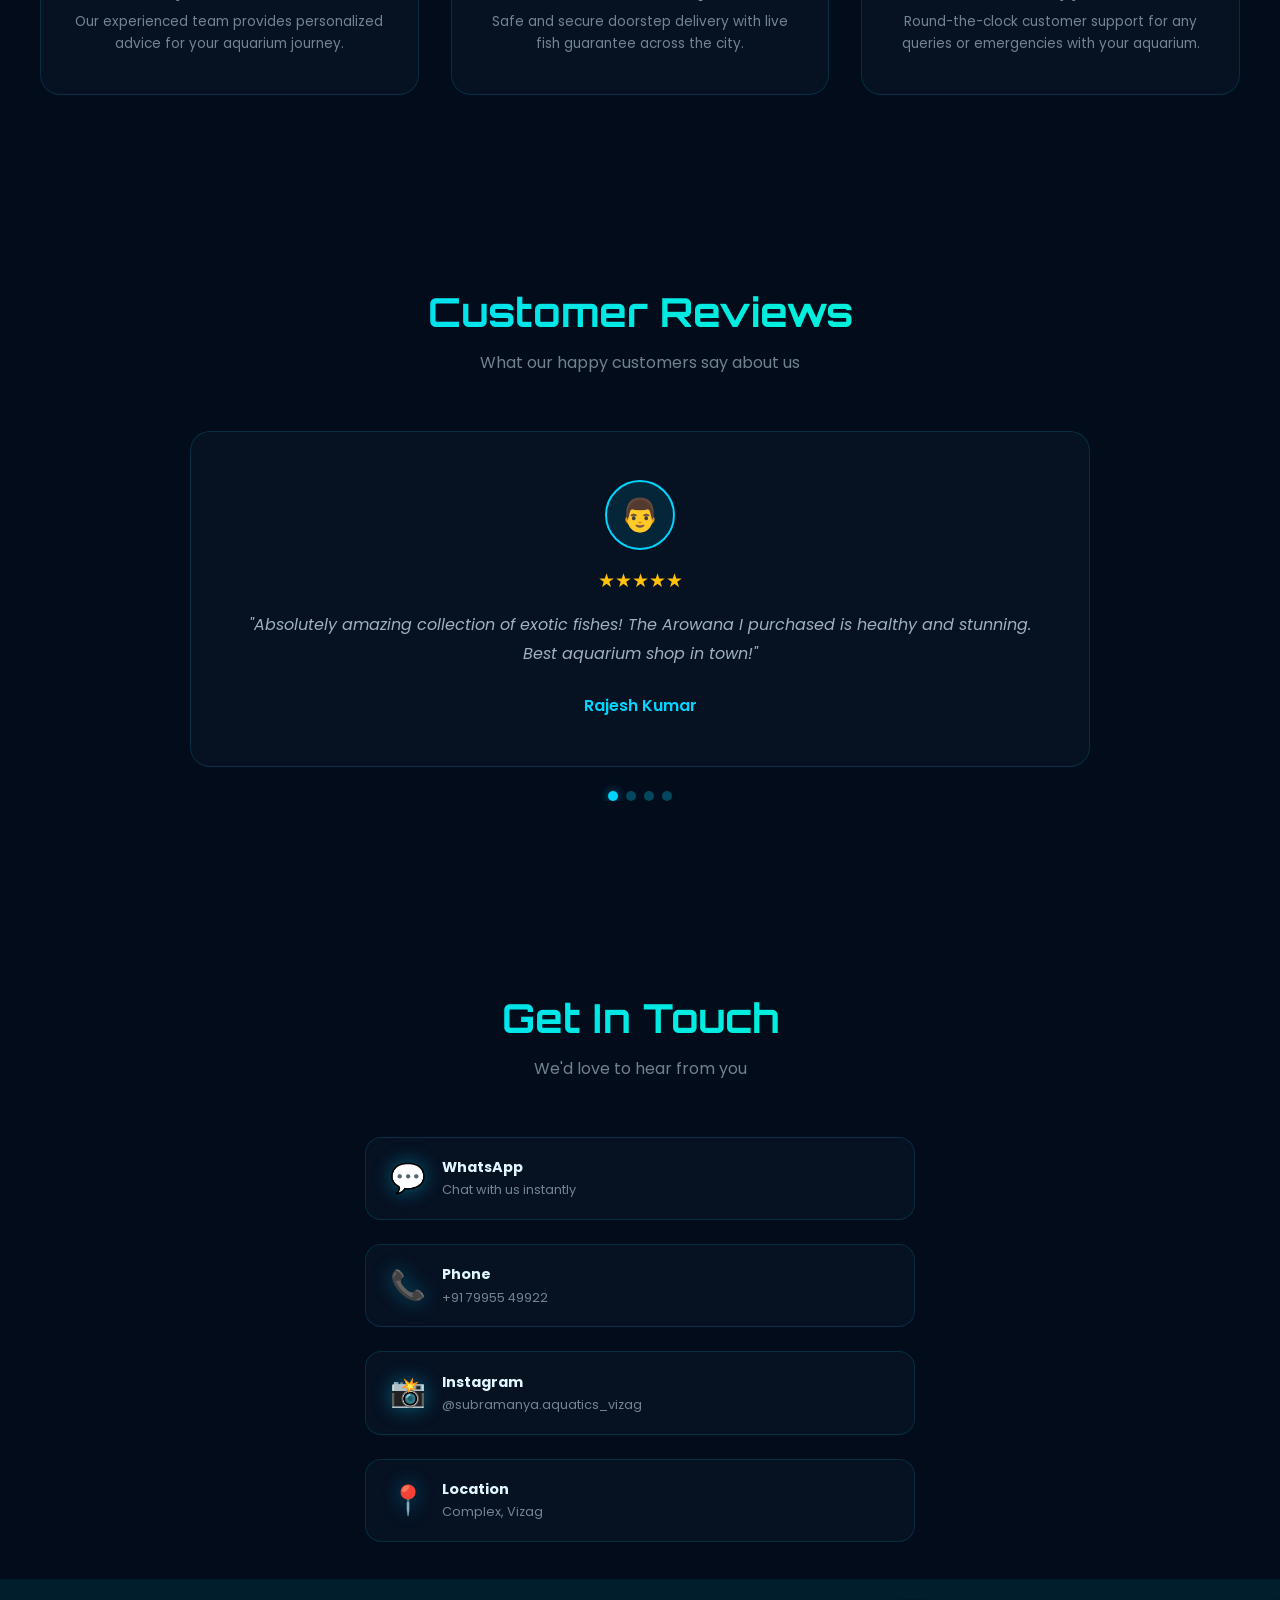
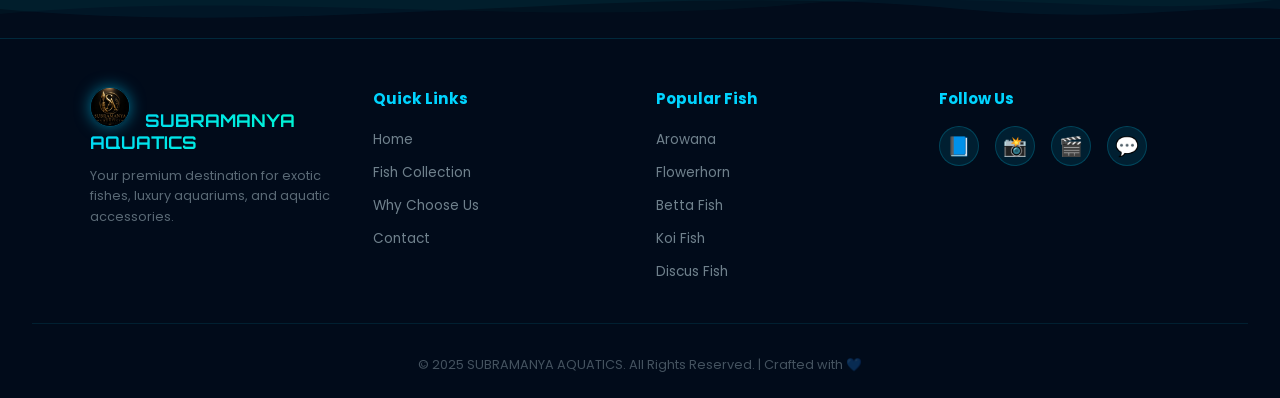
==== commit 4490fc16: "feat: remove gallery section, delete images folder, and transition to client-side localStorage image" ====
--- a/subramanya-aquatics/index.html
+++ b/subramanya-aquatics/index.html
@@ -39,7 +39,6 @@
     <ul class="nav-links" id="navLinks">
       <li><a href="#home">Home</a></li>
       <li><a href="#collection">Collection</a></li>
-      <li><a href="#gallery">Gallery</a></li>
       <li><a href="#why-us">Why Us</a></li>
       <li><a href="#reviews">Reviews</a></li>
       <li><a href="#contact">Contact</a></li>
@@ -777,15 +776,6 @@
       </div>
     </div>
   </section>
-
-
-  <!-- Gallery Section -->
-  <section class="section" id="gallery">
-    <h2 class="section-title reveal">Our Gallery</h2>
-    <p class="section-subtitle reveal">A glimpse of our premium aquatic setups and exotic species</p>
-    <div class="gallery-grid reveal" id="galleryGrid"></div>
-  </section>
-
 
   <!-- Why Choose Us -->
   <section class="section" id="why-us">
@@ -1011,8 +1001,8 @@
         <div id="qrCodeSection" class="qr-section">
           <h4 style="margin: 20px 0 10px; color: var(--aqua-cyan);">Scan to Pay via UPI</h4>
           <div class="qr-wrapper">
-            <img src="./images/qr-code.png" alt="UPI QR Code" class="qr-image" id="qrImage"
-              onerror="this.onerror=null;this.src='./images/qr.jpeg';">
+            <img src="./qr-code.png" alt="UPI QR Code" class="qr-image" id="qrImage"
+              onerror="this.onerror=null;this.src='./logo.jpeg';">
           </div>
           <p style="font-size: 0.8rem; color: rgba(255,255,255,0.5); margin-top: 8px;">UPI ID: subramanyaaquatics@upi
           </p>
@@ -1189,7 +1179,6 @@
         <ul>
           <li><a href="#home">Home</a></li>
           <li><a href="#collection">Fish Collection</a></li>
-          <li><a href="#gallery">Gallery</a></li>
           <li><a href="#why-us">Why Choose Us</a></li>
           <li><a href="#contact">Contact</a></li>
         </ul>
@@ -1221,14 +1210,6 @@
     </div>
   </footer>
 
-  <!-- Gallery Lightbox Modal -->
-  <div id="galleryLightbox" class="gallery-lightbox" onclick="closeGalleryLightbox()">
-    <div class="gallery-lightbox-content" onclick="event.stopPropagation()">
-      <button class="gallery-lightbox-close" onclick="closeGalleryLightbox()">✕</button>
-      <img id="galleryLightboxImg" src="" alt="">
-    </div>
-  </div>
-
   <script src="script.js"></script>
 </body>
 
--- a/subramanya-aquatics/styles.css
+++ b/subramanya-aquatics/styles.css
@@ -417,39 +417,6 @@
   font-size: 0.95rem;
 }
 
-/* Gallery */
-.gallery-grid {
-  display: grid;
-  grid-template-columns: repeat(3, 1fr);
-  gap: 1.5rem;
-  max-width: 1200px; margin: 0 auto;
-}
-.gallery-item {
-  border-radius: 16px; overflow: hidden;
-  position: relative;
-  aspect-ratio: 4/3;
-  border: 1px solid var(--glass-border);
-  transition: 0.3s;
-}
-.gallery-item:hover {
-  box-shadow: 0 8px 30px rgba(0,212,255,0.15);
-  border-color: rgba(0,212,255,0.3);
-  transform: translateY(-4px);
-}
-.gallery-item img {
-  width: 100%; height: 100%;
-  object-fit: cover; display: block;
-}
-.gallery-overlay {
-  position: absolute; bottom: 0; left: 0; right: 0;
-  background: rgba(2,12,27,0.75);
-  padding: 0.8rem 1.2rem;
-  transition: 0.3s;
-}
-.gallery-overlay span {
-  font-family: 'Poppins', sans-serif;
-  font-weight: 500; font-size: 0.9rem;
-}
 
 /* Why Choose Us */
 .features-grid {
@@ -702,7 +669,6 @@
   }
   .nav-links.open { display: flex; }
   .hamburger { display: flex; }
-  .gallery-grid { grid-template-columns: repeat(2, 1fr); }
   .contact-grid { grid-template-columns: 1fr; }
   .hero h1 { font-size: 2rem; }
   
@@ -745,7 +711,6 @@
   }
 }
 @media (max-width: 480px) {
-  .gallery-grid { grid-template-columns: 1fr; }
   .catalog-grid { grid-template-columns: 1fr; }
   .features-grid { grid-template-columns: 1fr; }
   .section { padding: 4rem 1rem; }
@@ -1169,91 +1134,6 @@
 .live-pop-text strong { color: var(--aqua-cyan); }
 .live-pop-text small { color: rgba(255,255,255,0.4); font-size: 0.7rem; margin-top: 2px; }
 
-/* Responsive Gallery Layout */
-@media (max-width: 992px) {
-  .gallery-grid {
-    grid-template-columns: repeat(2, 1fr);
-    padding: 0 1rem;
-  }
-}
-@media (max-width: 576px) {
-  .gallery-grid {
-    grid-template-columns: 1fr;
-    gap: 1rem;
-  }
-}
-
-/* Gallery Lightbox Styles */
-.gallery-lightbox {
-  position: fixed;
-  top: 0;
-  left: 0;
-  width: 100%;
-  height: 100%;
-  background-color: rgba(2, 12, 27, 0.95);
-  backdrop-filter: blur(10px);
-  z-index: 10000;
-  display: flex;
-  justify-content: center;
-  align-items: center;
-  opacity: 0;
-  pointer-events: none;
-  transition: opacity 0.4s cubic-bezier(0.165, 0.84, 0.44, 1);
-}
-
-.gallery-lightbox.active {
-  opacity: 1;
-  pointer-events: auto;
-}
-
-.gallery-lightbox-content {
-  position: relative;
-  max-width: 90%;
-  max-height: 90%;
-  transform: scale(0.9);
-  transition: transform 0.4s cubic-bezier(0.165, 0.84, 0.44, 1);
-  box-shadow: 0 0 50px rgba(0, 212, 255, 0.35);
-  border-radius: 16px;
-  overflow: hidden;
-  border: 1px solid rgba(0, 255, 200, 0.25);
-  background: var(--ocean-mid);
-}
-
-.gallery-lightbox.active .gallery-lightbox-content {
-  transform: scale(1);
-}
-
-.gallery-lightbox-content img {
-  display: block;
-  max-width: 100%;
-  max-height: 90vh;
-  object-fit: contain;
-}
-
-.gallery-lightbox-close {
-  position: absolute;
-  top: 15px;
-  right: 15px;
-  background: rgba(2, 12, 27, 0.8);
-  border: 1px solid rgba(255, 255, 255, 0.2);
-  color: white;
-  font-size: 1.5rem;
-  width: 40px;
-  height: 40px;
-  border-radius: 50%;
-  cursor: pointer;
-  display: flex;
-  align-items: center;
-  justify-content: center;
-  transition: 0.3s;
-  z-index: 10001;
-}
-
-.gallery-lightbox-close:hover {
-  background: var(--coral-orange);
-  border-color: transparent;
-  transform: rotate(90deg);
-}
 
 /* UPI QR Code Section */
 .qr-section {
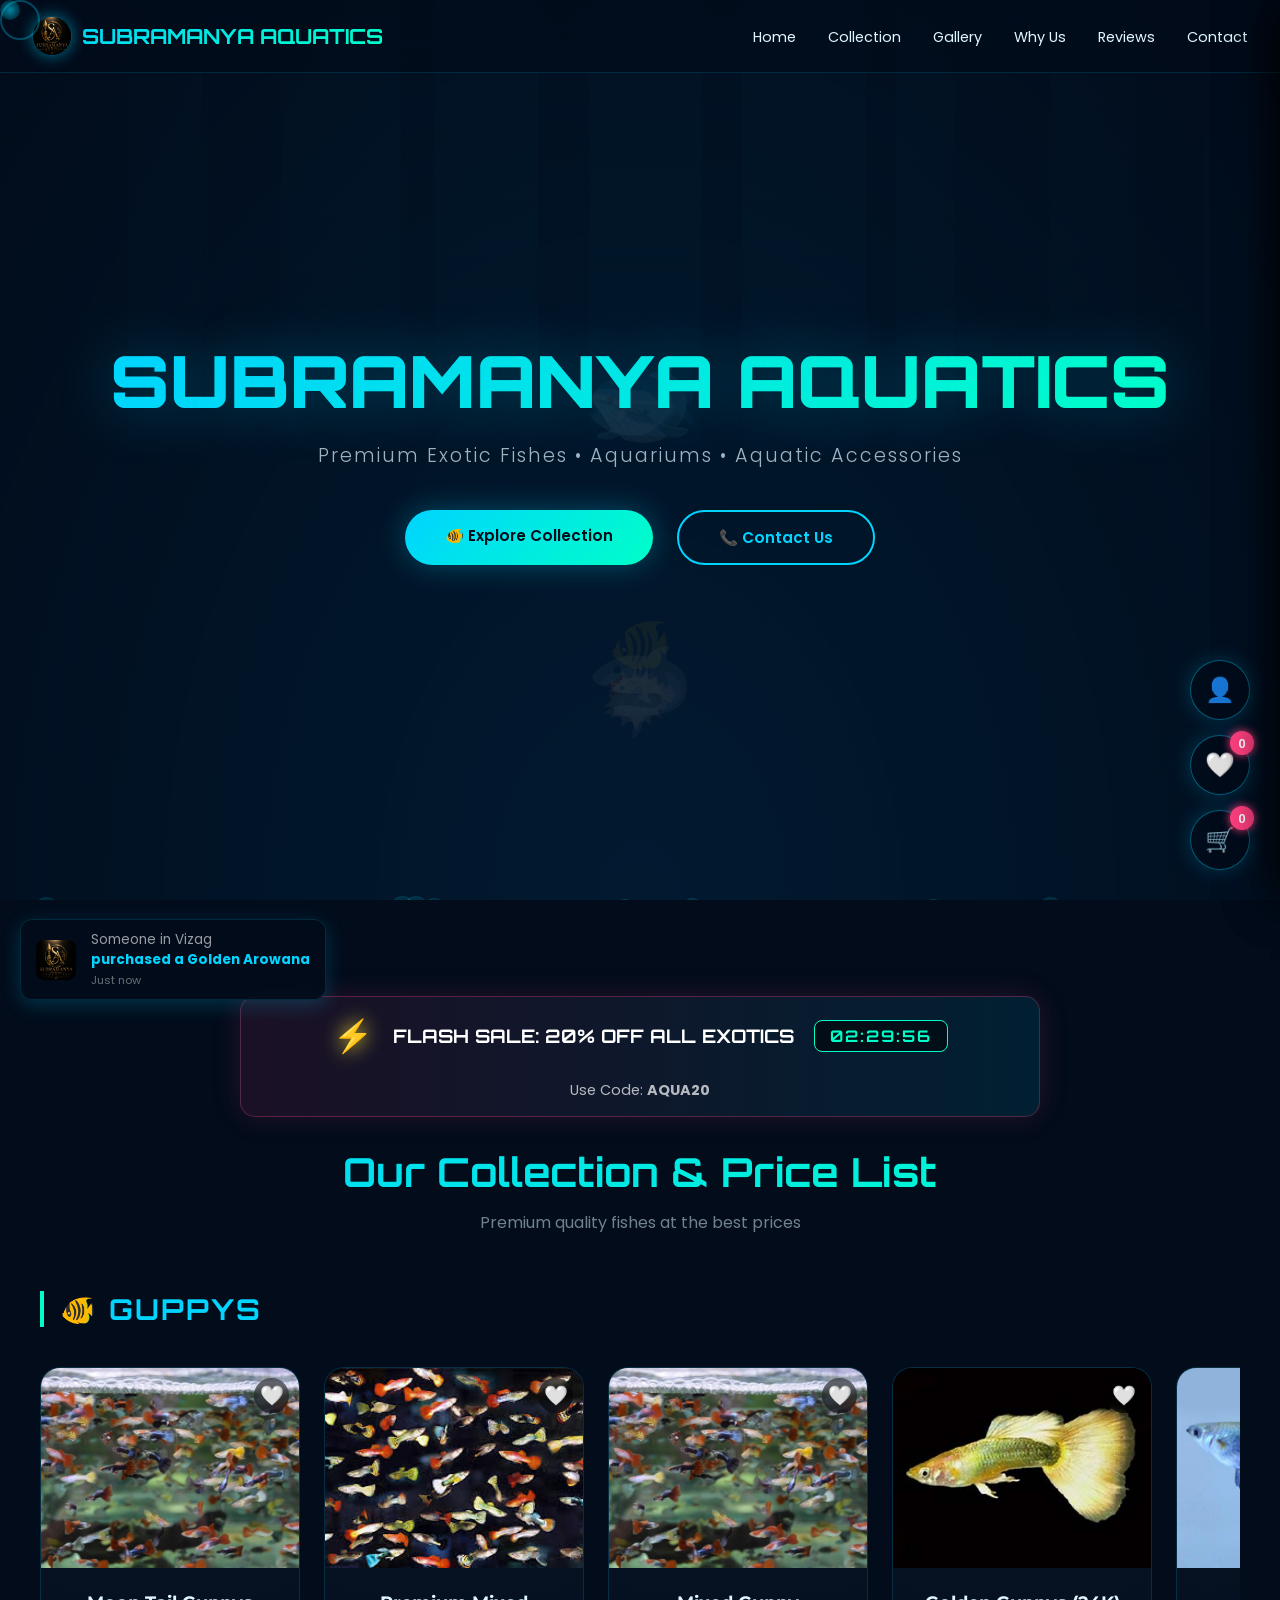
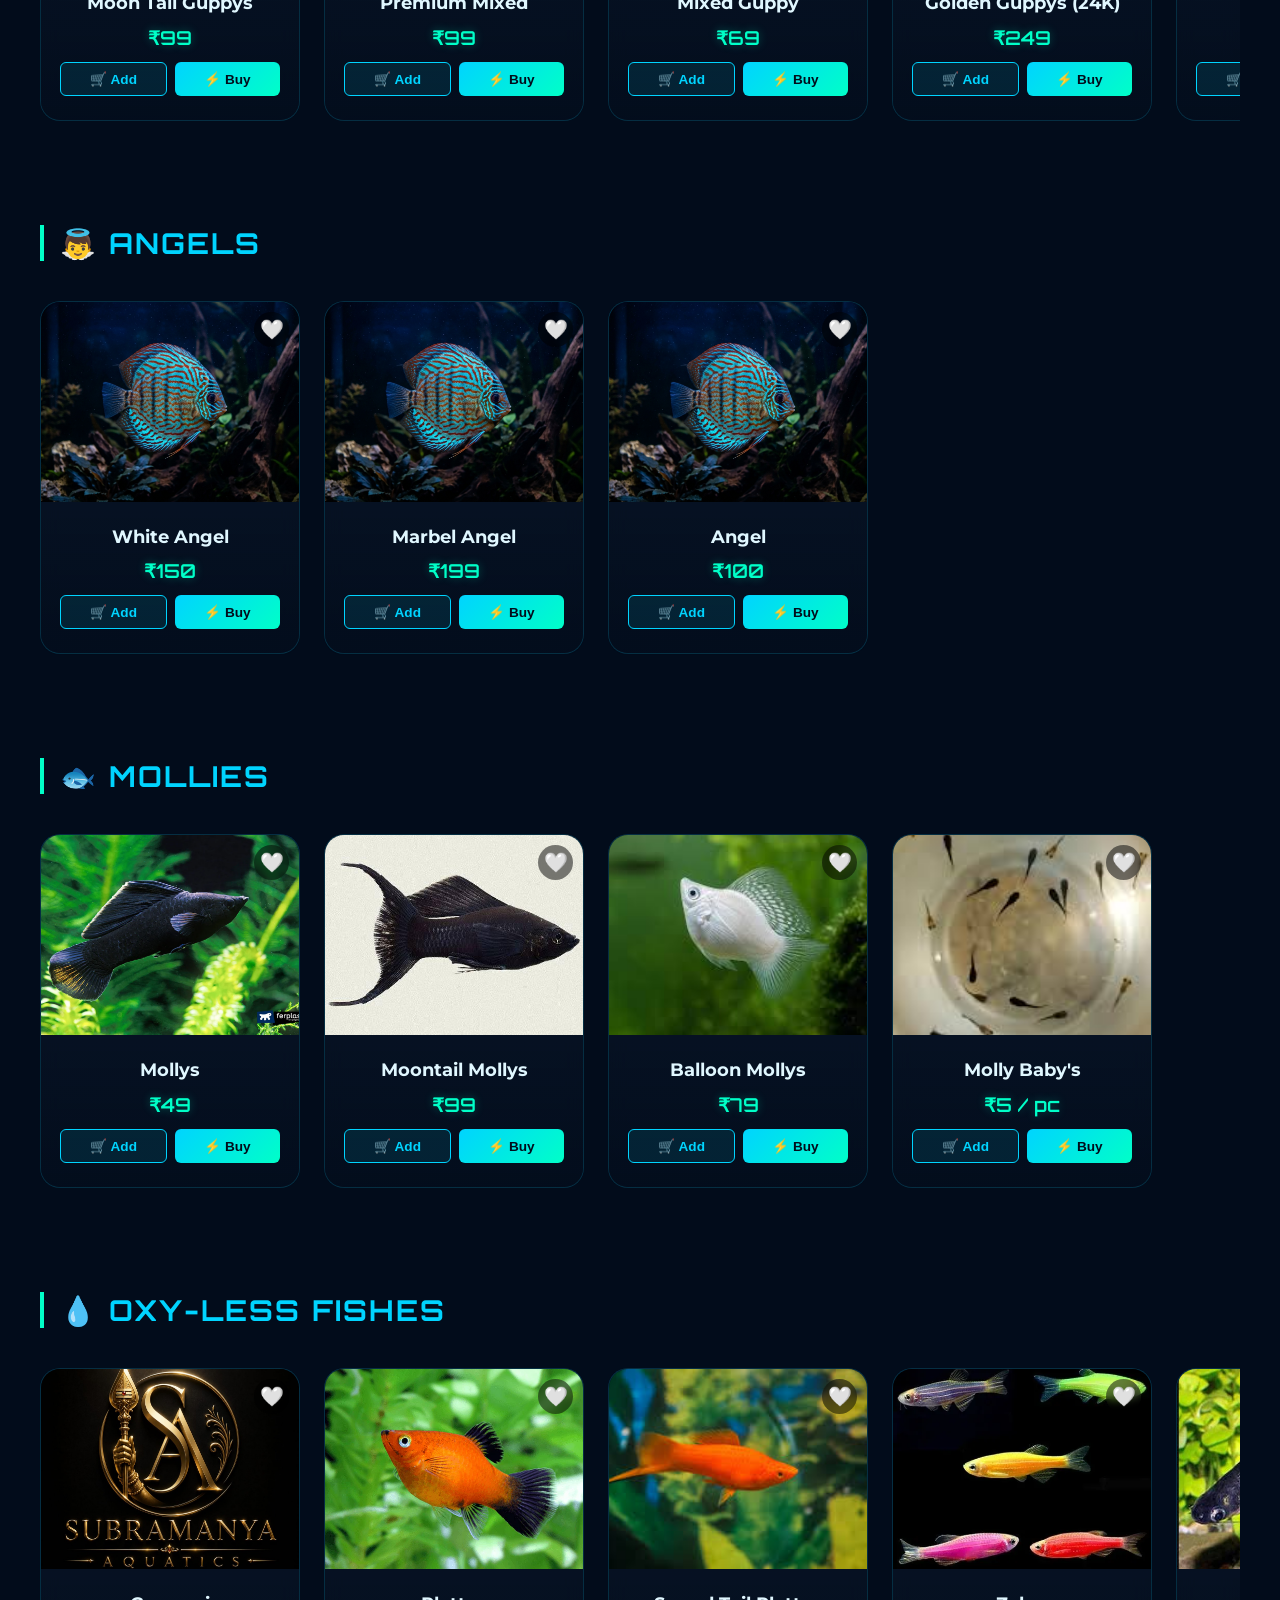
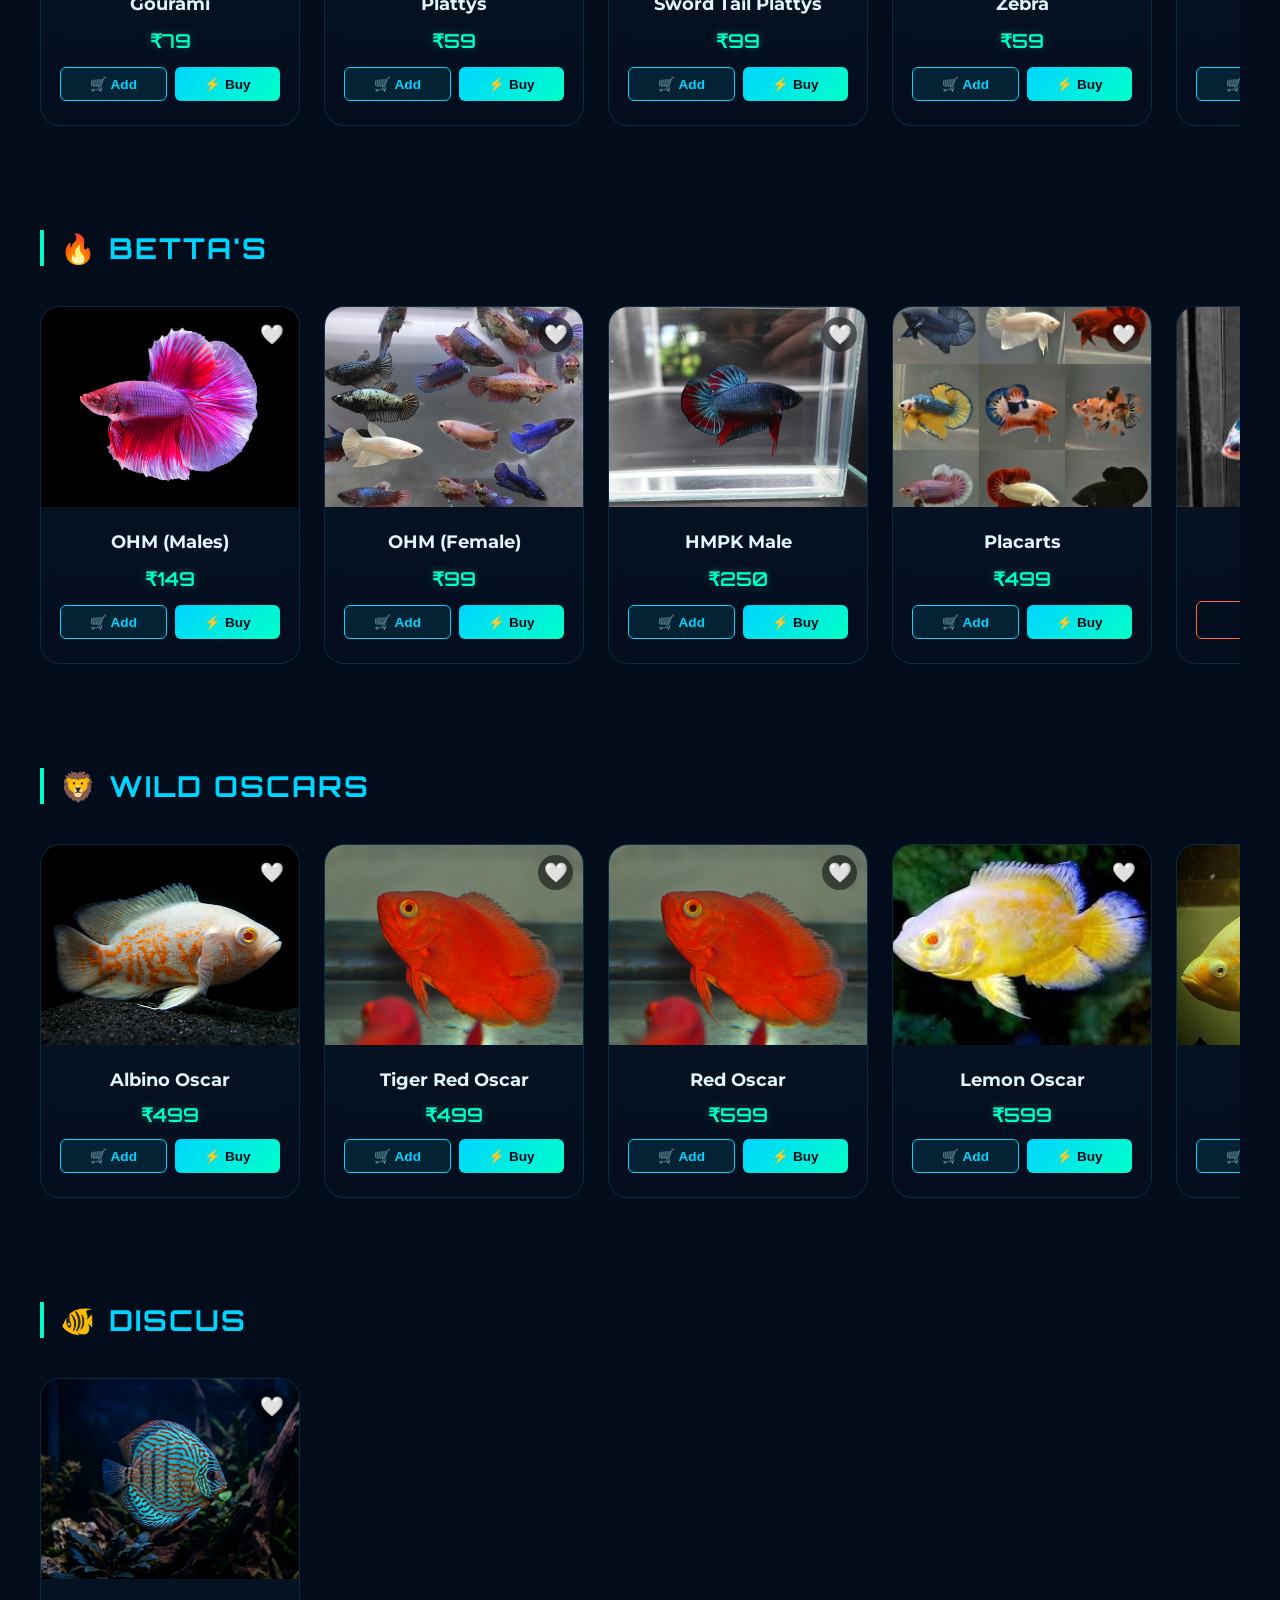
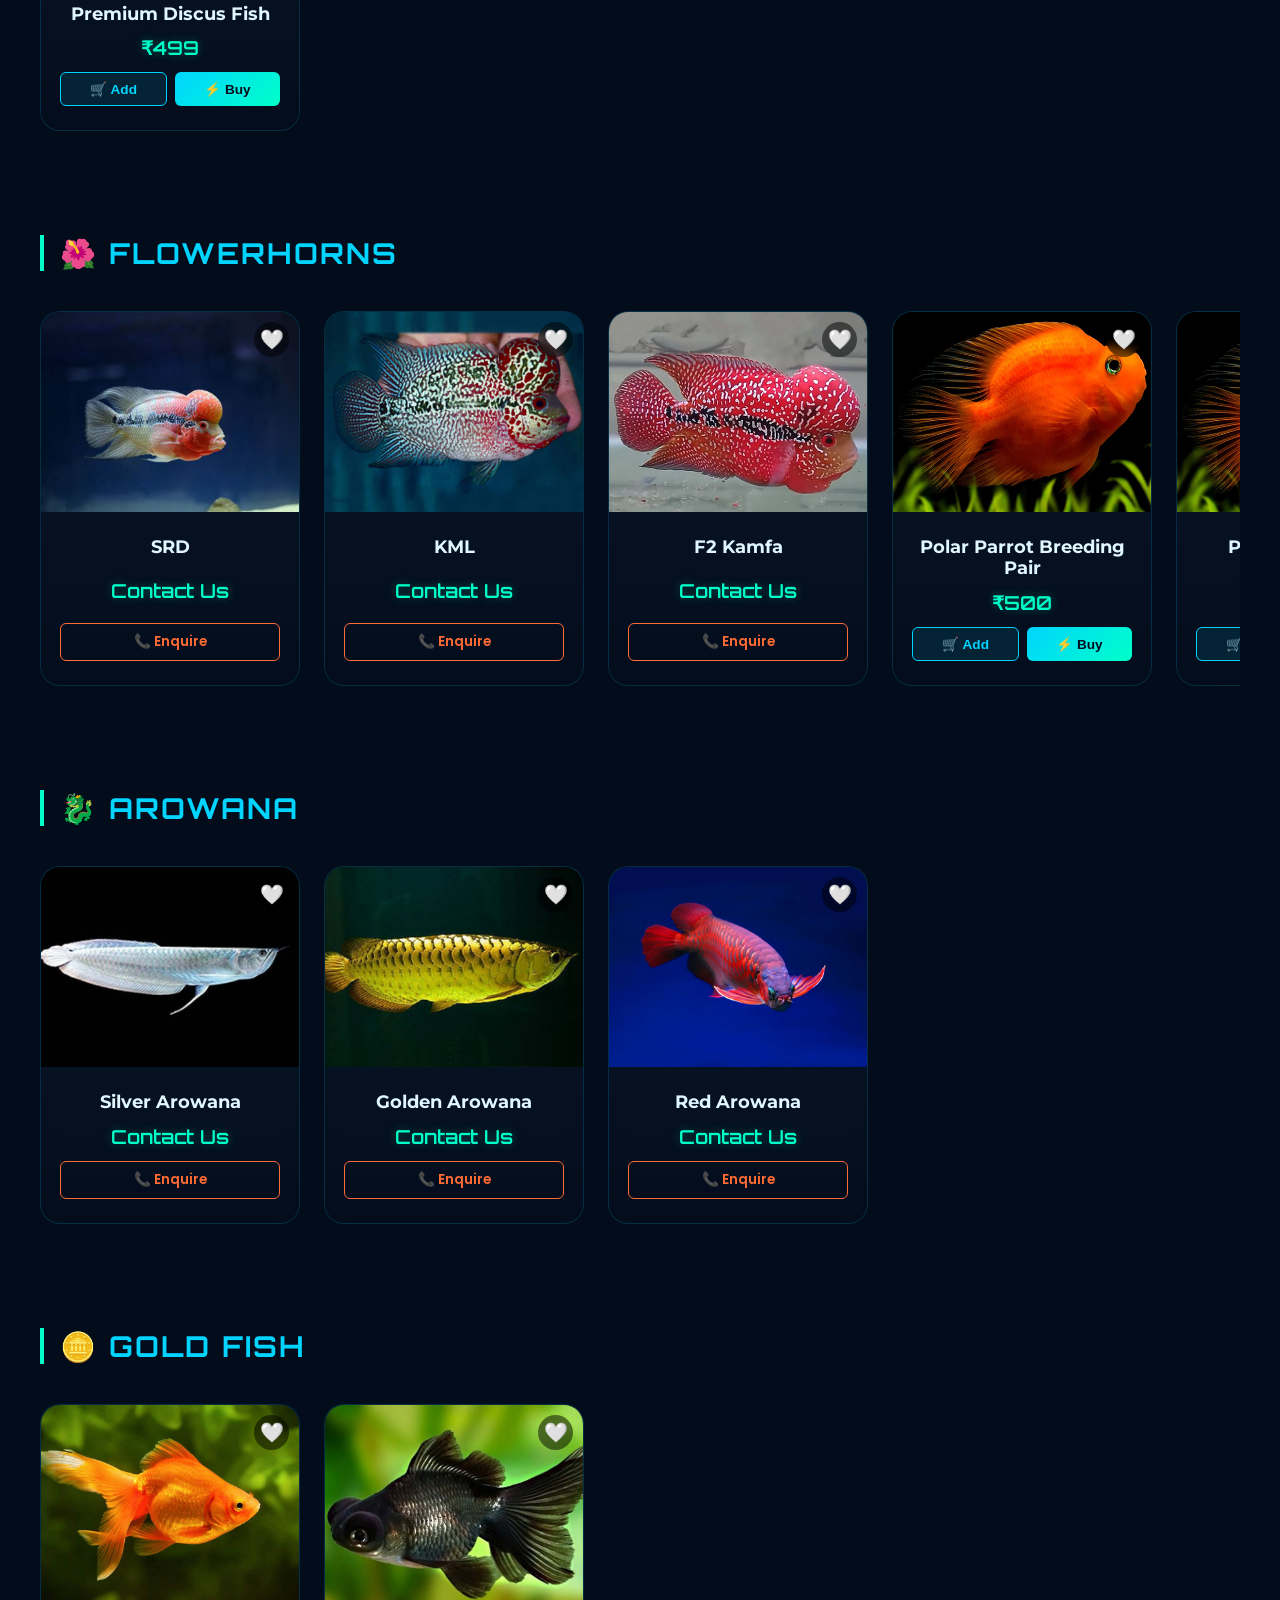
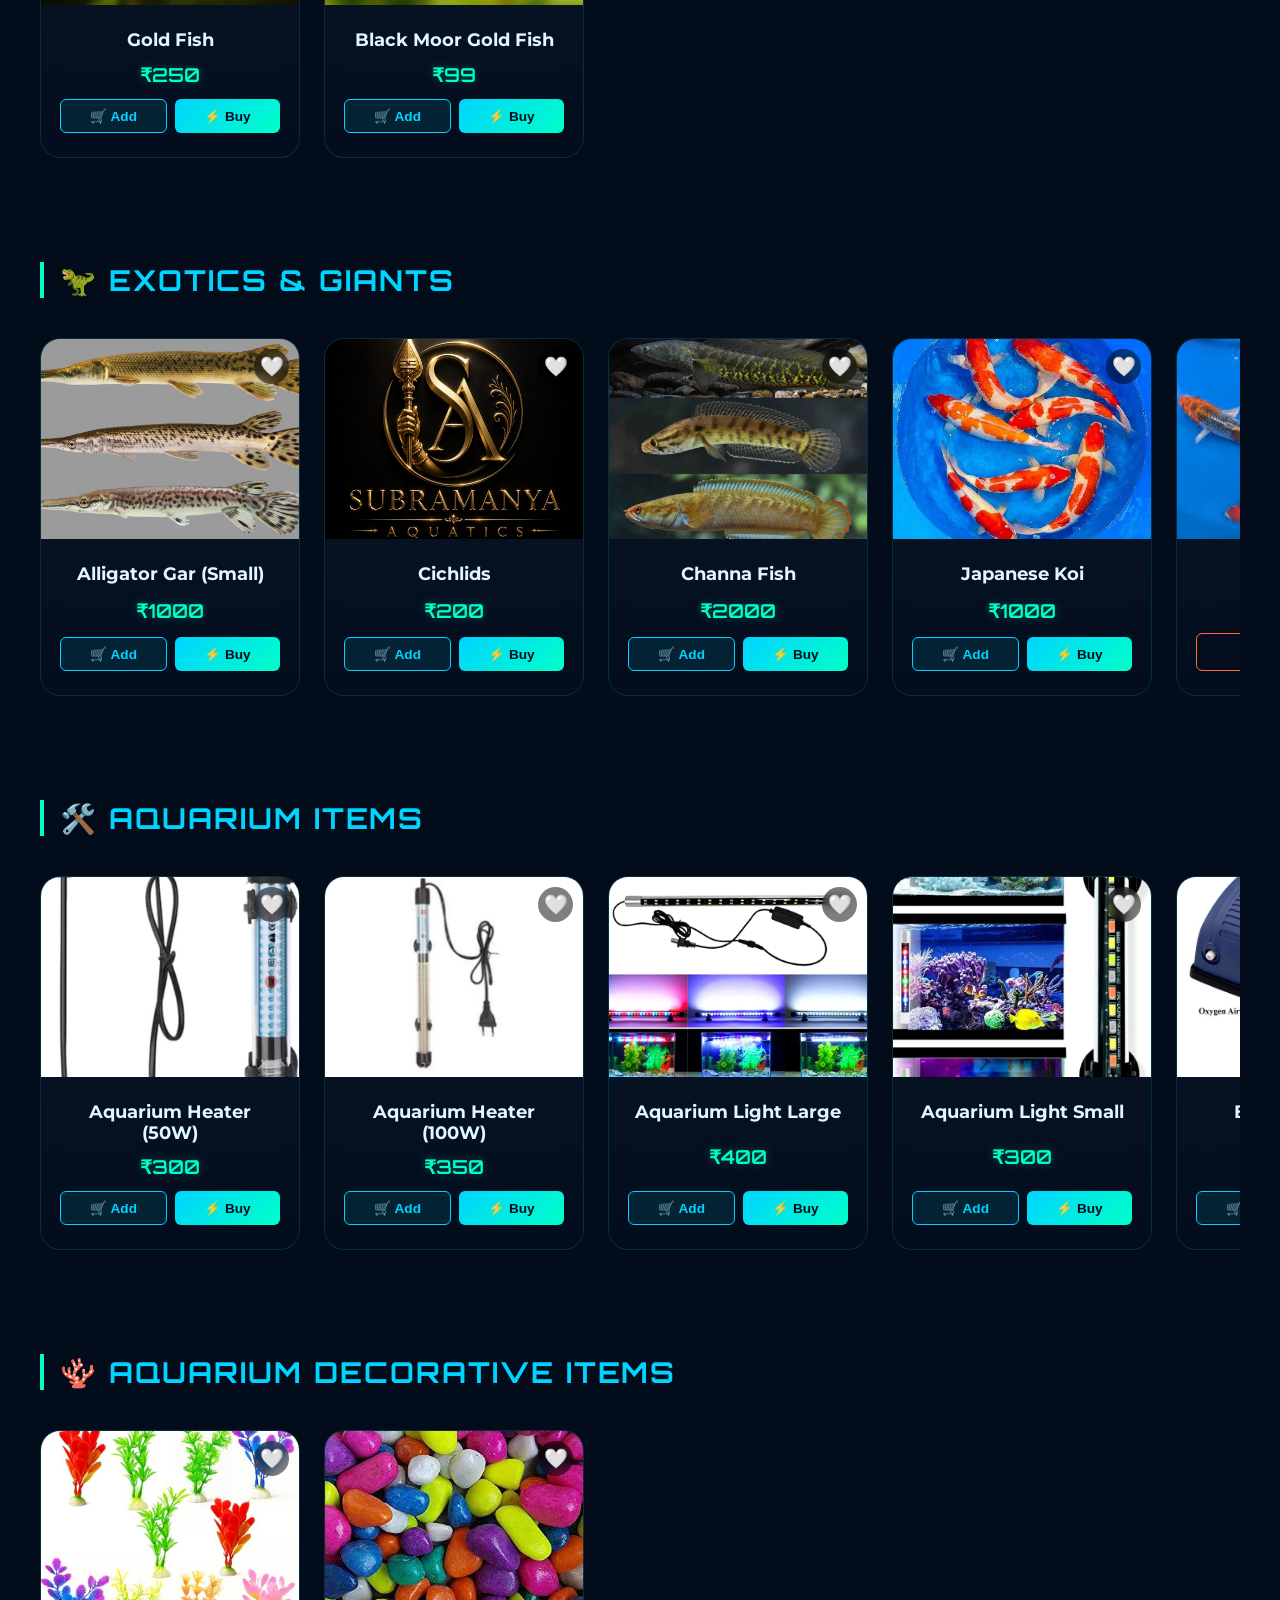
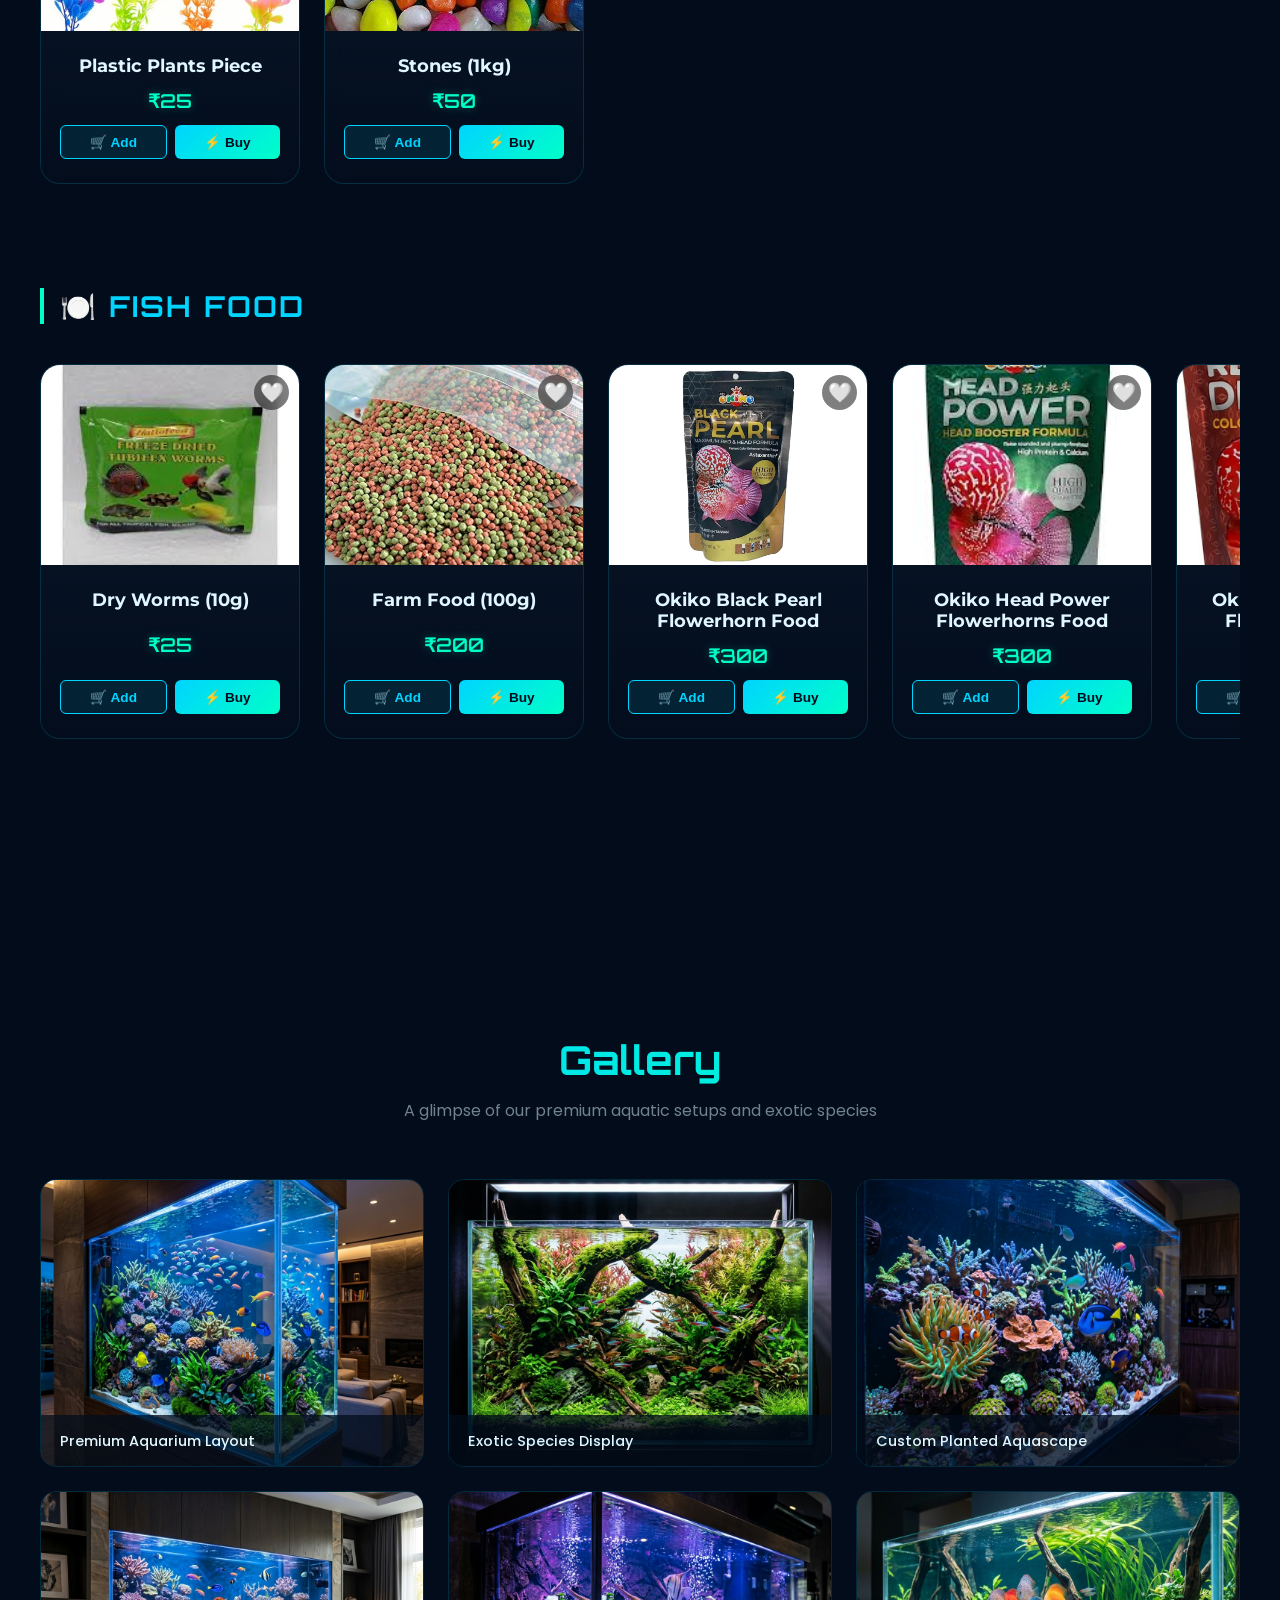
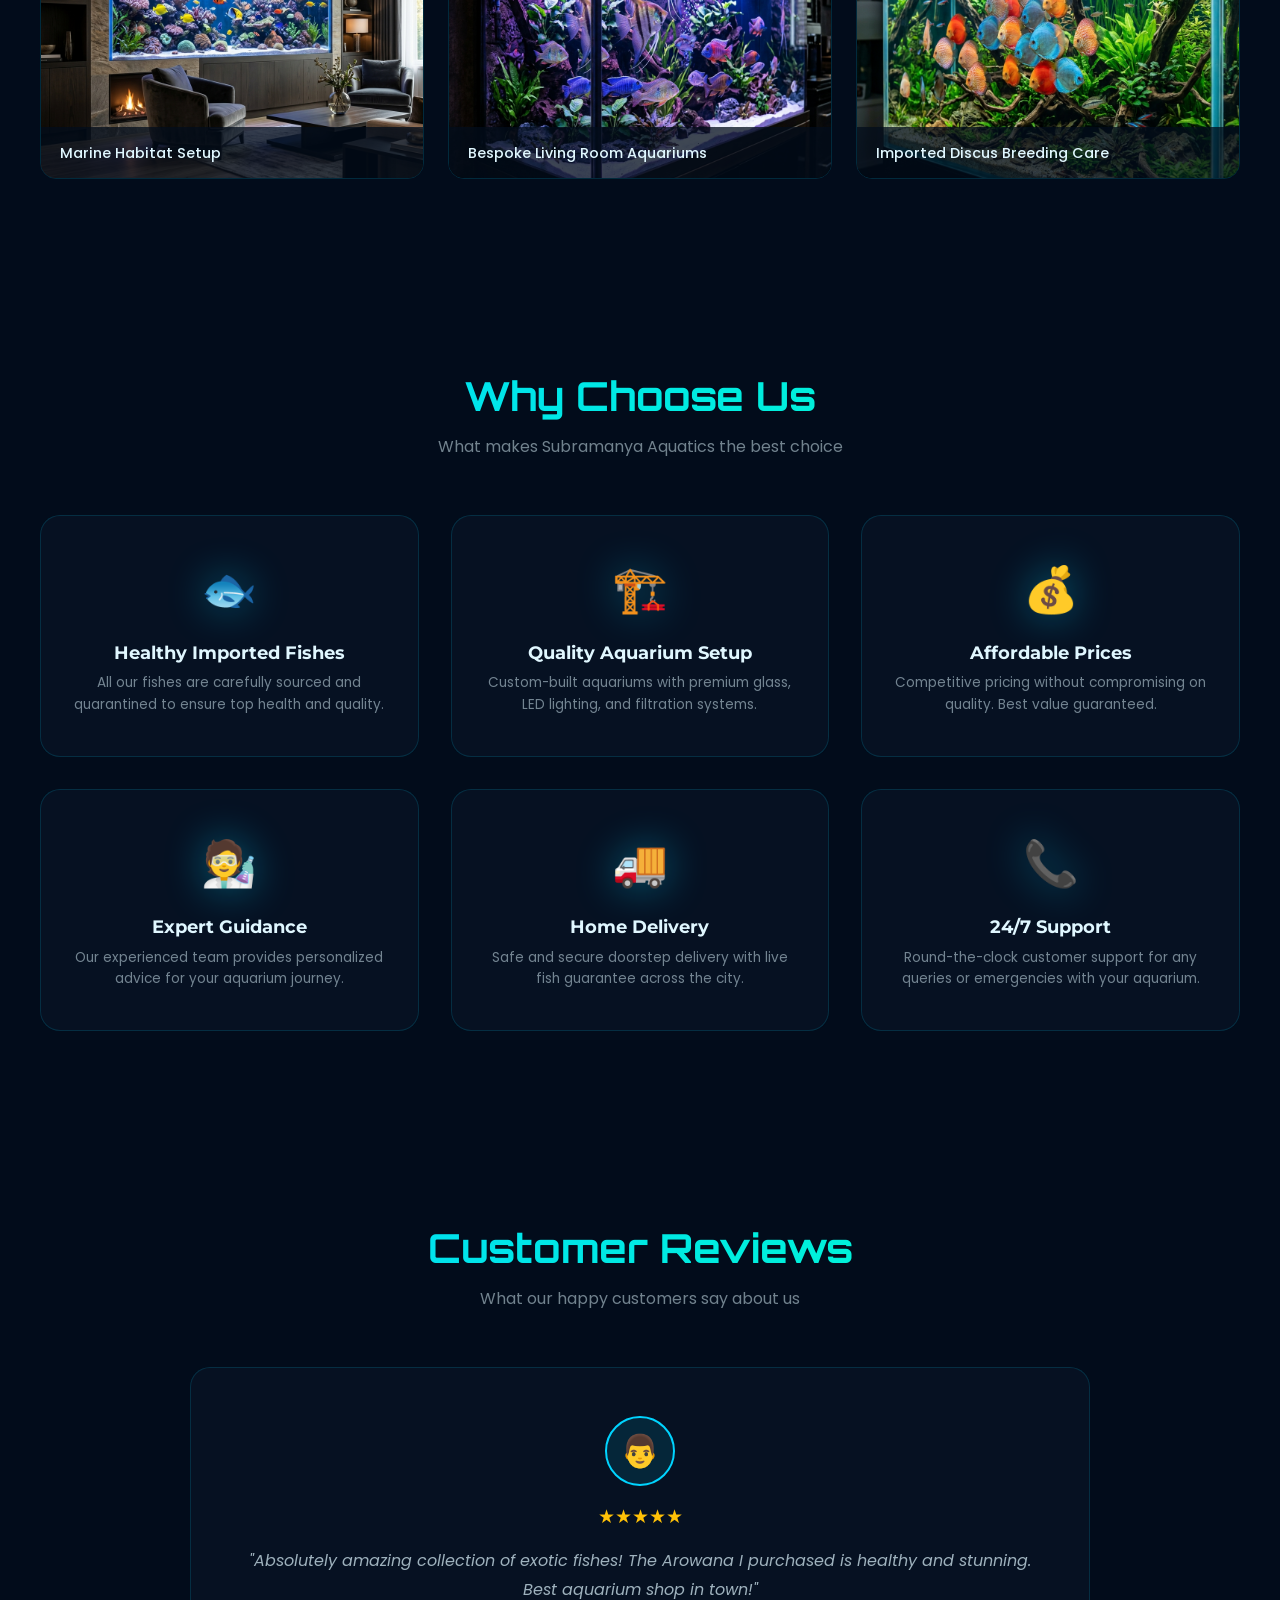
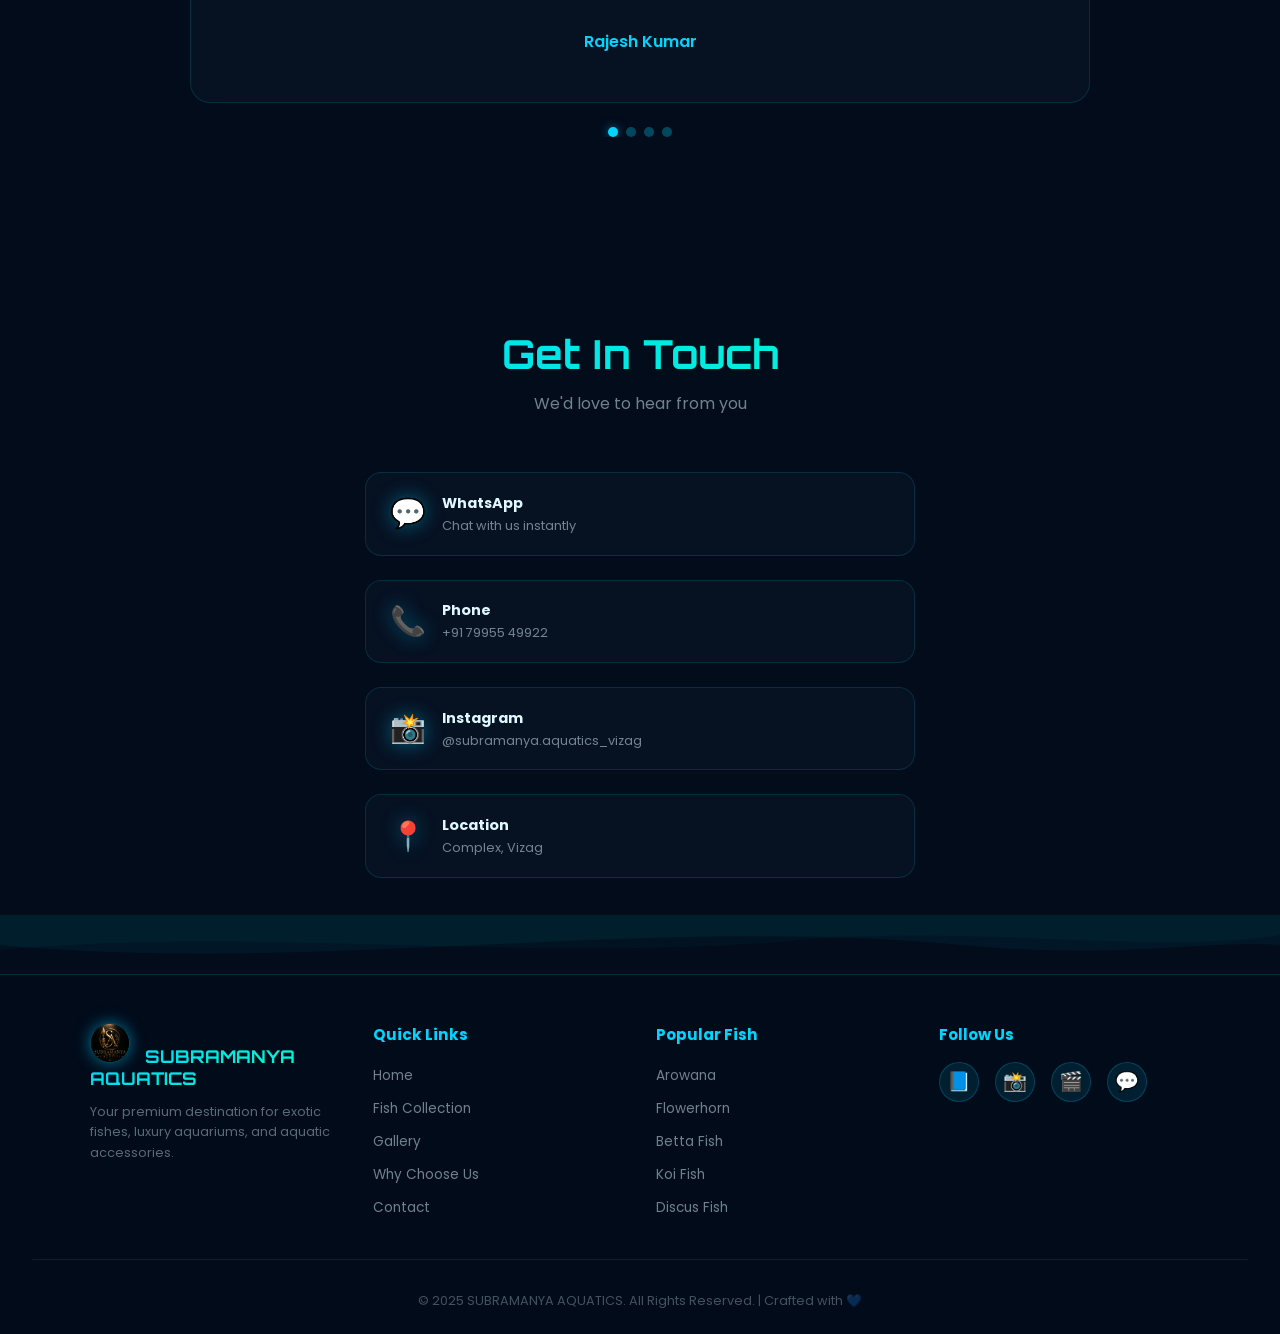
==== commit 15f35a79: "feat: Implement client-side image resolution, fallback fixes, and subfolder Gallery Lightbox" ====
--- a/subramanya-aquatics/index.html
+++ b/subramanya-aquatics/index.html
@@ -39,6 +39,7 @@
     <ul class="nav-links" id="navLinks">
       <li><a href="#home">Home</a></li>
       <li><a href="#collection">Collection</a></li>
+      <li><a href="#gallery">Gallery</a></li>
       <li><a href="#why-us">Why Us</a></li>
       <li><a href="#reviews">Reviews</a></li>
       <li><a href="#contact">Contact</a></li>
@@ -82,7 +83,7 @@
         <h3 class="category-title">🐠 Guppys</h3>
         <div class="fish-slider">
           <div class="fish-card">
-            <div class="fish-img-container"><img src="images/guppies.png" alt="Moon Tail Guppys" loading="lazy"
+            <div class="fish-img-container"><img src="fishes/mixed-guppys.jpg" alt="Moon Tail Guppys" loading="lazy"
                 onerror="this.onerror=null;this.src='logo.jpeg'"></div>
             <div class="fish-info">
               <h4>Moon Tail Guppys</h4>
@@ -90,7 +91,7 @@
             </div>
           </div>
           <div class="fish-card">
-            <div class="fish-img-container"><img src="images/guppies.png" alt="Premium Mixed" loading="lazy"
+            <div class="fish-img-container"><img src="fishes/premium-mixed-guppys.jpeg" alt="Premium Mixed" loading="lazy"
                 onerror="this.onerror=null;this.src='logo.jpeg'"></div>
             <div class="fish-info">
               <h4>Premium Mixed</h4>
@@ -98,7 +99,7 @@
             </div>
           </div>
           <div class="fish-card">
-            <div class="fish-img-container"><img src="images/guppies.png" alt="Mixed Guppy" loading="lazy"
+            <div class="fish-img-container"><img src="fishes/mixed-guppys.jpg" alt="Mixed Guppy" loading="lazy"
                 onerror="this.onerror=null;this.src='logo.jpeg'"></div>
             <div class="fish-info">
               <h4>Mixed Guppy</h4>
@@ -106,7 +107,7 @@
             </div>
           </div>
           <div class="fish-card">
-            <div class="fish-img-container"><img src="images/guppies.png" alt="Golden Guppys (24K)" loading="lazy"
+            <div class="fish-img-container"><img src="fishes/golden-guppy.jpg" alt="Golden Guppys (24K)" loading="lazy"
                 onerror="this.onerror=null;this.src='logo.jpeg'"></div>
             <div class="fish-info">
               <h4>Golden Guppys (24K)</h4>
@@ -114,7 +115,7 @@
             </div>
           </div>
           <div class="fish-card">
-            <div class="fish-img-container"><img src="images/guppies.png" alt="HB Blue" loading="lazy"
+            <div class="fish-img-container"><img src="fishes/hb-blue-guppys.jpg" alt="HB Blue" loading="lazy"
                 onerror="this.onerror=null;this.src='logo.jpeg'"></div>
             <div class="fish-info">
               <h4>HB Blue</h4>
@@ -122,7 +123,7 @@
             </div>
           </div>
           <div class="fish-card">
-            <div class="fish-img-container"><img src="images/guppies.png" alt="Koi Guppys" loading="lazy"
+            <div class="fish-img-container"><img src="fishes/koi-texido.jpg" alt="Koi Guppys" loading="lazy"
                 onerror="this.onerror=null;this.src='logo.jpeg'"></div>
             <div class="fish-info">
               <h4>Koi Guppys</h4>
@@ -130,7 +131,7 @@
             </div>
           </div>
           <div class="fish-card">
-            <div class="fish-img-container"><img src="images/guppies.png" alt="Platinum Guppys" loading="lazy"
+            <div class="fish-img-container"><img src="fishes/platinum-guppys.webp" alt="Platinum Guppys" loading="lazy"
                 onerror="this.onerror=null;this.src='logo.jpeg'"></div>
             <div class="fish-info">
               <h4>Platinum Guppys</h4>
@@ -138,7 +139,7 @@
             </div>
           </div>
           <div class="fish-card">
-            <div class="fish-img-container"><img src="images/guppies.png" alt="Platinum (Dumbo)" loading="lazy"
+            <div class="fish-img-container"><img src="fishes/platinum-dumbo-ear-guppys.jpeg" alt="Platinum (Dumbo)" loading="lazy"
                 onerror="this.onerror=null;this.src='logo.jpeg'"></div>
             <div class="fish-info">
               <h4>Platinum (Dumbo)</h4>
@@ -146,7 +147,7 @@
             </div>
           </div>
           <div class="fish-card">
-            <div class="fish-img-container"><img src="images/guppies.png" alt="Dragon Tail" loading="lazy"
+            <div class="fish-img-container"><img src="fishes/dragon-tail-guppys.jpg" alt="Dragon Tail" loading="lazy"
                 onerror="this.onerror=null;this.src='logo.jpeg'"></div>
             <div class="fish-info">
               <h4>Dragon Tail</h4>
@@ -154,7 +155,7 @@
             </div>
           </div>
           <div class="fish-card">
-            <div class="fish-img-container"><img src="images/guppies.png" alt="Guppy Baby's" loading="lazy"
+            <div class="fish-img-container"><img src="fishes/guppy-babys.png" alt="Guppy Baby's" loading="lazy"
                 onerror="this.onerror=null;this.src='logo.jpeg'"></div>
             <div class="fish-info">
               <h4>Guppy Baby's</h4>
@@ -162,7 +163,7 @@
             </div>
           </div>
           <div class="fish-card">
-            <div class="fish-img-container"><img src="images/guppies.png" alt="Guppy Semi Adults" loading="lazy"
+            <div class="fish-img-container"><img src="fishes/guppys-semi-adults.webp" alt="Guppy Semi Adults" loading="lazy"
                 onerror="this.onerror=null;this.src='logo.jpeg'"></div>
             <div class="fish-info">
               <h4>Guppy Semi Adults</h4>
@@ -170,7 +171,7 @@
             </div>
           </div>
           <div class="fish-card">
-            <div class="fish-img-container"><img src="images/guppies.png" alt="Koi Texido" loading="lazy"
+            <div class="fish-img-container"><img src="fishes/koi-texido.jpg" alt="Koi Texido" loading="lazy"
                 onerror="this.onerror=null;this.src='logo.jpeg'"></div>
             <div class="fish-info">
               <h4>Koi Texido</h4>
@@ -178,7 +179,7 @@
             </div>
           </div>
           <div class="fish-card">
-            <div class="fish-img-container"><img src="images/guppies.png" alt="Dark Knight Dragon" loading="lazy"
+            <div class="fish-img-container"><img src="fishes/dark-knight-dragon.jpg" alt="Dark Knight Dragon" loading="lazy"
                 onerror="this.onerror=null;this.src='logo.jpeg'"></div>
             <div class="fish-info">
               <h4>Dark Knight Dragon</h4>
@@ -201,7 +202,7 @@
             </div>
           </div>
           <div class="fish-card">
-            <div class="fish-img-container"><img src="images/betta.png" alt="Marbel Angel" loading="lazy"
+            <div class="fish-img-container"><img src="fishes/marbel-angel.jpg" alt="Marbel Angel" loading="lazy"
                 onerror="this.onerror=null;this.src='logo.jpeg'"></div>
             <div class="fish-info">
               <h4>Marbel Angel</h4>
@@ -209,7 +210,7 @@
             </div>
           </div>
           <div class="fish-card">
-            <div class="fish-img-container"><img src="images/betta.png" alt="Angel" loading="lazy"
+            <div class="fish-img-container"><img src="fishes/Angel.jpg" alt="Angel" loading="lazy"
                 onerror="this.onerror=null;this.src='logo.jpeg'"></div>
             <div class="fish-info">
               <h4>Angel</h4>
@@ -224,7 +225,7 @@
         <h3 class="category-title">🐟 Mollies</h3>
         <div class="fish-slider">
           <div class="fish-card">
-            <div class="fish-img-container"><img src="images/guppies.png" alt="Mollys" loading="lazy"
+            <div class="fish-img-container"><img src="fishes/mollies.webp" alt="Mollys" loading="lazy"
                 onerror="this.onerror=null;this.src='logo.jpeg'"></div>
             <div class="fish-info">
               <h4>Mollys</h4>
@@ -232,7 +233,7 @@
             </div>
           </div>
           <div class="fish-card">
-            <div class="fish-img-container"><img src="images/guppies.png" alt="Moontail Mollys" loading="lazy"
+            <div class="fish-img-container"><img src="fishes/moon-tail-mollies.jpg" alt="Moontail Mollys" loading="lazy"
                 onerror="this.onerror=null;this.src='logo.jpeg'"></div>
             <div class="fish-info">
               <h4>Moontail Mollys</h4>
@@ -240,7 +241,7 @@
             </div>
           </div>
           <div class="fish-card">
-            <div class="fish-img-container"><img src="images/guppies.png" alt="Balloon Mollys" loading="lazy"
+            <div class="fish-img-container"><img src="fishes/ballon-mollies.jpeg" alt="Balloon Mollys" loading="lazy"
                 onerror="this.onerror=null;this.src='logo.jpeg'"></div>
             <div class="fish-info">
               <h4>Balloon Mollys</h4>
@@ -248,7 +249,7 @@
             </div>
           </div>
           <div class="fish-card">
-            <div class="fish-img-container"><img src="images/guppies.png" alt="Molly Baby's" loading="lazy"
+            <div class="fish-img-container"><img src="fishes/molly-babyes.jpeg" alt="Molly Baby's" loading="lazy"
                 onerror="this.onerror=null;this.src='logo.jpeg'"></div>
             <div class="fish-info">
               <h4>Molly Baby's</h4>
@@ -263,7 +264,7 @@
         <h3 class="category-title">💧 Oxy-less Fishes</h3>
         <div class="fish-slider">
           <div class="fish-card">
-            <div class="fish-img-container"><img src="images/discus.png" alt="Gourami" loading="lazy"
+            <div class="fish-img-container"><img src="fishes/Gourami.jpg" alt="Gourami" loading="lazy"
                 onerror="this.onerror=null;this.src='logo.jpeg'"></div>
             <div class="fish-info">
               <h4>Gourami</h4>
@@ -271,7 +272,7 @@
             </div>
           </div>
           <div class="fish-card">
-            <div class="fish-img-container"><img src="images/discus.png" alt="Plattys" loading="lazy"
+            <div class="fish-img-container"><img src="fishes/platy-fish.webp" alt="Plattys" loading="lazy"
                 onerror="this.onerror=null;this.src='logo.jpeg'"></div>
             <div class="fish-info">
               <h4>Plattys</h4>
@@ -279,7 +280,7 @@
             </div>
           </div>
           <div class="fish-card">
-            <div class="fish-img-container"><img src="images/discus.png" alt="Sword Tail Plattys" loading="lazy"
+            <div class="fish-img-container"><img src="fishes/sward-tail-platy.jpeg" alt="Sword Tail Plattys" loading="lazy"
                 onerror="this.onerror=null;this.src='logo.jpeg'"></div>
             <div class="fish-info">
               <h4>Sword Tail Plattys</h4>
@@ -287,7 +288,7 @@
             </div>
           </div>
           <div class="fish-card">
-            <div class="fish-img-container"><img src="images/discus.png" alt="Zebra" loading="lazy"
+            <div class="fish-img-container"><img src="fishes/zebra-fish.webp" alt="Zebra" loading="lazy"
                 onerror="this.onerror=null;this.src='logo.jpeg'"></div>
             <div class="fish-info">
               <h4>Zebra</h4>
@@ -295,7 +296,7 @@
             </div>
           </div>
           <div class="fish-card">
-            <div class="fish-img-container"><img src="images/discus.png" alt="Sharks (Small)" loading="lazy"
+            <div class="fish-img-container"><img src="fishes/shark-small.webp" alt="Sharks (Small)" loading="lazy"
                 onerror="this.onerror=null;this.src='logo.jpeg'"></div>
             <div class="fish-info">
               <h4>Sharks (Small)</h4>
@@ -303,7 +304,7 @@
             </div>
           </div>
           <div class="fish-card">
-            <div class="fish-img-container"><img src="images/discus.png" alt="Sharks (Medium)" loading="lazy"
+            <div class="fish-img-container"><img src="fishes/shark-medium.avif" alt="Sharks (Medium)" loading="lazy"
                 onerror="this.onerror=null;this.src='logo.jpeg'"></div>
             <div class="fish-info">
               <h4>Sharks (Medium)</h4>
@@ -311,7 +312,7 @@
             </div>
           </div>
           <div class="fish-card">
-            <div class="fish-img-container"><img src="images/discus.png" alt="Sharks (Large)" loading="lazy"
+            <div class="fish-img-container"><img src="fishes/shark-large.jpeg" alt="Sharks (Large)" loading="lazy"
                 onerror="this.onerror=null;this.src='logo.jpeg'"></div>
             <div class="fish-info">
               <h4>Sharks (Large)</h4>
@@ -319,7 +320,7 @@
             </div>
           </div>
           <div class="fish-card">
-            <div class="fish-img-container"><img src="images/discus.png" alt="Vail Tail Zebra" loading="lazy"
+            <div class="fish-img-container"><img src="fishes/vail-tail-zebra-yellow.webp" alt="Vail Tail Zebra" loading="lazy"
                 onerror="this.onerror=null;this.src='logo.jpeg'"></div>
             <div class="fish-info">
               <h4>Vail Tail Zebra</h4>
@@ -334,7 +335,7 @@
         <h3 class="category-title">🔥 Betta's</h3>
         <div class="fish-slider">
           <div class="fish-card">
-            <div class="fish-img-container"><img src="images/betta.png" alt="OHM (Males)" loading="lazy"
+            <div class="fish-img-container"><img src="fishes/beta-ohm-male.webp" alt="OHM (Males)" loading="lazy"
                 onerror="this.onerror=null;this.src='logo.jpeg'"></div>
             <div class="fish-info">
               <h4>OHM (Males)</h4>
@@ -342,7 +343,7 @@
             </div>
           </div>
           <div class="fish-card">
-            <div class="fish-img-container"><img src="images/betta.png" alt="OHM (Female)" loading="lazy"
+            <div class="fish-img-container"><img src="fishes/beta-ohm-females.jpg" alt="OHM (Female)" loading="lazy"
                 onerror="this.onerror=null;this.src='logo.jpeg'"></div>
             <div class="fish-info">
               <h4>OHM (Female)</h4>
@@ -350,7 +351,7 @@
             </div>
           </div>
           <div class="fish-card">
-            <div class="fish-img-container"><img src="images/betta.png" alt="HMPK Male" loading="lazy"
+            <div class="fish-img-container"><img src="fishes/beta-hmpk-male.webp" alt="HMPK Male" loading="lazy"
                 onerror="this.onerror=null;this.src='logo.jpeg'"></div>
             <div class="fish-info">
               <h4>HMPK Male</h4>
@@ -358,7 +359,7 @@
             </div>
           </div>
           <div class="fish-card">
-            <div class="fish-img-container"><img src="images/betta.png" alt="Placarts" loading="lazy"
+            <div class="fish-img-container"><img src="fishes/beta-placarts-male.jpg" alt="Placarts" loading="lazy"
                 onerror="this.onerror=null;this.src='logo.jpeg'"></div>
             <div class="fish-info">
               <h4>Placarts</h4>
@@ -366,7 +367,7 @@
             </div>
           </div>
           <div class="fish-card">
-            <div class="fish-img-container"><img src="images/betta.png" alt="Candy Betta" loading="lazy"
+            <div class="fish-img-container"><img src="fishes/bata-candy-male.jpeg" alt="Candy Betta" loading="lazy"
                 onerror="this.onerror=null;this.src='logo.jpeg'"></div>
             <div class="fish-info">
               <h4>Candy Betta</h4>
@@ -374,7 +375,7 @@
             </div>
           </div>
           <div class="fish-card">
-            <div class="fish-img-container"><img src="images/betta.png" alt="HMPK Female" loading="lazy"
+            <div class="fish-img-container"><img src="fishes/beta-hmpk-female.jpeg" alt="HMPK Female" loading="lazy"
                 onerror="this.onerror=null;this.src='logo.jpeg'"></div>
             <div class="fish-info">
               <h4>HMPK Female</h4>
@@ -389,7 +390,7 @@
         <h3 class="category-title">🦁 Wild Oscars</h3>
         <div class="fish-slider">
           <div class="fish-card">
-            <div class="fish-img-container"><img src="images/oscar.png" alt="Albino Oscar" loading="lazy"
+            <div class="fish-img-container"><img src="fishes/albino-oscar-fish.webp" alt="Albino Oscar" loading="lazy"
                 onerror="this.onerror=null;this.src='logo.jpeg'"></div>
             <div class="fish-info">
               <h4>Albino Oscar</h4>
@@ -397,7 +398,7 @@
             </div>
           </div>
           <div class="fish-card">
-            <div class="fish-img-container"><img src="images/oscar.png" alt="Tiger Red Oscar" loading="lazy"
+            <div class="fish-img-container"><img src="fishes/red-tiger-oscar.jpg" alt="Tiger Red Oscar" loading="lazy"
                 onerror="this.onerror=null;this.src='logo.jpeg'"></div>
             <div class="fish-info">
               <h4>Tiger Red Oscar</h4>
@@ -405,7 +406,7 @@
             </div>
           </div>
           <div class="fish-card">
-            <div class="fish-img-container"><img src="images/oscar.png" alt="Red Oscar" loading="lazy"
+            <div class="fish-img-container"><img src="fishes/red-oscar.jpg" alt="Red Oscar" loading="lazy"
                 onerror="this.onerror=null;this.src='logo.jpeg'"></div>
             <div class="fish-info">
               <h4>Red Oscar</h4>
@@ -413,7 +414,7 @@
             </div>
           </div>
           <div class="fish-card">
-            <div class="fish-img-container"><img src="images/oscar.png" alt="Lemon Oscar" loading="lazy"
+            <div class="fish-img-container"><img src="fishes/lemon-oscar.jpeg" alt="Lemon Oscar" loading="lazy"
                 onerror="this.onerror=null;this.src='logo.jpeg'"></div>
             <div class="fish-info">
               <h4>Lemon Oscar</h4>
@@ -421,7 +422,7 @@
             </div>
           </div>
           <div class="fish-card">
-            <div class="fish-img-container"><img src="images/oscar.png" alt="Mango Oscar" loading="lazy"
+            <div class="fish-img-container"><img src="fishes/mango-oscar.jpg" alt="Mango Oscar" loading="lazy"
                 onerror="this.onerror=null;this.src='logo.jpeg'"></div>
             <div class="fish-info">
               <h4>Mango Oscar</h4>
@@ -436,7 +437,7 @@
         <h3 class="category-title">🌺 Flowerhorns</h3>
         <div class="fish-slider">
           <div class="fish-card">
-            <div class="fish-img-container"><img src="images/flowerhorn.png" alt="SRD" loading="lazy"
+            <div class="fish-img-container"><img src="fishes/srd-flowerhorn.jpg" alt="SRD" loading="lazy"
                 onerror="this.onerror=null;this.src='logo.jpeg'"></div>
             <div class="fish-info">
               <h4>SRD</h4>
@@ -444,7 +445,7 @@
             </div>
           </div>
           <div class="fish-card">
-            <div class="fish-img-container"><img src="images/flowerhorn.png" alt="KML" loading="lazy"
+            <div class="fish-img-container"><img src="fishes/kml-flowerhorn.jpg" alt="KML" loading="lazy"
                 onerror="this.onerror=null;this.src='logo.jpeg'"></div>
             <div class="fish-info">
               <h4>KML</h4>
@@ -452,7 +453,7 @@
             </div>
           </div>
           <div class="fish-card">
-            <div class="fish-img-container"><img src="images/flowerhorn.png" alt="F2 Kamfa" loading="lazy"
+            <div class="fish-img-container"><img src="fishes/f2-kamfa.jpg" alt="F2 Kamfa" loading="lazy"
                 onerror="this.onerror=null;this.src='logo.jpeg'"></div>
             <div class="fish-info">
               <h4>F2 Kamfa</h4>
@@ -460,7 +461,7 @@
             </div>
           </div>
           <div class="fish-card">
-            <div class="fish-img-container"><img src="images/flowerhorn.png" alt="Polar Parrot Breeding Pair"
+            <div class="fish-img-container"><img src="fishes/polar-parrots(-zebra).jpg" alt="Polar Parrot Breeding Pair"
                 loading="lazy" onerror="this.onerror=null;this.src='logo.jpeg'"></div>
             <div class="fish-info">
               <h4>Polar Parrot Breeding Pair</h4>
@@ -468,7 +469,7 @@
             </div>
           </div>
           <div class="fish-card">
-            <div class="fish-img-container"><img src="images/flowerhorn.png" alt="Polar Parrot Pair" loading="lazy"
+            <div class="fish-img-container"><img src="fishes/polar-parrots-(-white).jpg" alt="Polar Parrot Pair" loading="lazy"
                 onerror="this.onerror=null;this.src='logo.jpeg'"></div>
             <div class="fish-info">
               <h4>Polar Parrot Pair</h4>
@@ -476,7 +477,7 @@
             </div>
           </div>
           <div class="fish-card">
-            <div class="fish-img-container"><img src="images/flowerhorn.png" alt="Parrots" loading="lazy"
+            <div class="fish-img-container"><img src="fishes/parrot-(-red).jpg" alt="Parrots" loading="lazy"
                 onerror="this.onerror=null;this.src='logo.jpeg'"></div>
             <div class="fish-info">
               <h4>Parrots</h4>
@@ -491,7 +492,7 @@
         <h3 class="category-title">🐉 Arowana</h3>
         <div class="fish-slider">
           <div class="fish-card">
-            <div class="fish-img-container"><img src="images/arowana.png" alt="Silver Arowana" loading="lazy"
+            <div class="fish-img-container"><img src="fishes/silver-arwana.webp" alt="Silver Arowana" loading="lazy"
                 onerror="this.onerror=null;this.src='logo.jpeg'"></div>
             <div class="fish-info">
               <h4>Silver Arowana</h4>
@@ -499,7 +500,7 @@
             </div>
           </div>
           <div class="fish-card">
-            <div class="fish-img-container"><img src="images/arowana.png" alt="Golden Arowana" loading="lazy"
+            <div class="fish-img-container"><img src="fishes/gold-arwana.jpg" alt="Golden Arowana" loading="lazy"
                 onerror="this.onerror=null;this.src='logo.jpeg'"></div>
             <div class="fish-info">
               <h4>Golden Arowana</h4>
@@ -507,7 +508,7 @@
             </div>
           </div>
           <div class="fish-card">
-            <div class="fish-img-container"><img src="images/arowana.png" alt="Red Arowana" loading="lazy"
+            <div class="fish-img-container"><img src="fishes/red-arwana.jpeg" alt="Red Arowana" loading="lazy"
                 onerror="this.onerror=null;this.src='logo.jpeg'"></div>
             <div class="fish-info">
               <h4>Red Arowana</h4>
@@ -522,7 +523,7 @@
         <h3 class="category-title">🪙 Gold Fish</h3>
         <div class="fish-slider">
           <div class="fish-card">
-            <div class="fish-img-container"><img src="images/goldfish.png" alt="Gold Fish" loading="lazy"
+            <div class="fish-img-container"><img src="fishes/gold-fish.jpeg" alt="Gold Fish" loading="lazy"
                 onerror="this.onerror=null;this.src='logo.jpeg'"></div>
             <div class="fish-info">
               <h4>Gold Fish</h4>
@@ -530,7 +531,7 @@
             </div>
           </div>
           <div class="fish-card">
-            <div class="fish-img-container"><img src="images/goldfish.png" alt="Black Moor Gold Fish" loading="lazy"
+            <div class="fish-img-container"><img src="fishes/black-more-gold-fish.jpg" alt="Black Moor Gold Fish" loading="lazy"
                 onerror="this.onerror=null;this.src='logo.jpeg'"></div>
             <div class="fish-info">
               <h4>Black Moor Gold Fish</h4>
@@ -546,7 +547,7 @@
         <div class="fish-slider">
 
           <div class="fish-card">
-            <div class="fish-img-container"><img src="images/koi.png" alt="Alligator Gar (Small)" loading="lazy"
+            <div class="fish-img-container"><img src="fishes/aligator-gar.jpg" alt="Alligator Gar (Small)" loading="lazy"
                 onerror="this.onerror=null;this.src='logo.jpeg'"></div>
             <div class="fish-info">
               <h4>Alligator Gar (Small)</h4>
@@ -554,7 +555,7 @@
             </div>
           </div>
           <div class="fish-card">
-            <div class="fish-img-container"><img src="images/koi.png" alt="Cichlids" loading="lazy"
+            <div class="fish-img-container"><img src="fishes/Chichilids.jpg" alt="Cichlids" loading="lazy"
                 onerror="this.onerror=null;this.src='logo.jpeg'"></div>
             <div class="fish-info">
               <h4>Cichlids</h4>
@@ -562,7 +563,7 @@
             </div>
           </div>
           <div class="fish-card">
-            <div class="fish-img-container"><img src="images/koi.png" alt="Channa Fish" loading="lazy"
+            <div class="fish-img-container"><img src="fishes/snake-head-fish.jpg" alt="Channa Fish" loading="lazy"
                 onerror="this.onerror=null;this.src='logo.jpeg'"></div>
             <div class="fish-info">
               <h4>Channa Fish</h4>
@@ -571,7 +572,7 @@
           </div>
 
           <div class="fish-card">
-            <div class="fish-img-container"><img src="images/koi.png" alt="Japanese Koi" loading="lazy"
+            <div class="fish-img-container"><img src="fishes/japanese-koi-fish.jpg" alt="Japanese Koi" loading="lazy"
                 onerror="this.onerror=null;this.src='logo.jpeg'"></div>
             <div class="fish-info">
               <h4>Japanese Koi</h4>
@@ -579,7 +580,7 @@
             </div>
           </div>
           <div class="fish-card">
-            <div class="fish-img-container"><img src="images/koi.png" alt="Indian Koi" loading="lazy"
+            <div class="fish-img-container"><img src="fishes/indian-koi-fish.jpeg" alt="Indian Koi" loading="lazy"
                 onerror="this.onerror=null;this.src='logo.jpeg'"></div>
             <div class="fish-info">
               <h4>Indian Koi</h4>
@@ -588,7 +589,7 @@
           </div>
 
           <div class="fish-card">
-            <div class="fish-img-container"><img src="images/koi.png" alt="Giant Gourami" loading="lazy"
+            <div class="fish-img-container"><img src="fishes/giant-gourami-baby.jpg" alt="Giant Gourami" loading="lazy"
                 onerror="this.onerror=null;this.src='logo.jpeg'"></div>
             <div class="fish-info">
               <h4>Giant Gourami</h4>
@@ -603,7 +604,7 @@
         <h3 class="category-title">🛠️ Aquarium Items</h3>
         <div class="fish-slider">
           <div class="fish-card">
-            <div class="fish-img-container"><img src="logo.jpeg" alt="Aquarium Heater (50W)" loading="lazy"
+            <div class="fish-img-container"><img src="items/50w-aquarium-heater.webp" alt="Aquarium Heater (50W)" loading="lazy"
                 onerror="this.onerror=null;this.src='logo.jpeg'"></div>
             <div class="fish-info">
               <h4>Aquarium Heater (50W)</h4>
@@ -611,7 +612,7 @@
             </div>
           </div>
           <div class="fish-card">
-            <div class="fish-img-container"><img src="logo.jpeg" alt="Aquarium Heater (100W)" loading="lazy"
+            <div class="fish-img-container"><img src="items/100-w-aquarium-heater.webp" alt="Aquarium Heater (100W)" loading="lazy"
                 onerror="this.onerror=null;this.src='logo.jpeg'"></div>
             <div class="fish-info">
               <h4>Aquarium Heater (100W)</h4>
@@ -619,7 +620,7 @@
             </div>
           </div>
           <div class="fish-card">
-            <div class="fish-img-container"><img src="logo.jpeg" alt="Aquarium Light Large" loading="lazy"
+            <div class="fish-img-container"><img src="items/aquarium-light-(large-).jpg" alt="Aquarium Light Large" loading="lazy"
                 onerror="this.onerror=null;this.src='logo.jpeg'"></div>
             <div class="fish-info">
               <h4>Aquarium Light Large</h4>
@@ -627,7 +628,7 @@
             </div>
           </div>
           <div class="fish-card">
-            <div class="fish-img-container"><img src="logo.jpeg" alt="Aquarium Light Small" loading="lazy"
+            <div class="fish-img-container"><img src="items/aquarium-light-(small).jpg" alt="Aquarium Light Small" loading="lazy"
                 onerror="this.onerror=null;this.src='logo.jpeg'"></div>
             <div class="fish-info">
               <h4>Aquarium Light Small</h4>
@@ -635,7 +636,7 @@
             </div>
           </div>
           <div class="fish-card">
-            <div class="fish-img-container"><img src="logo.jpeg" alt="Bubble Oxygen" loading="lazy"
+            <div class="fish-img-container"><img src="items/buble-oxygen.webp" alt="Bubble Oxygen" loading="lazy"
                 onerror="this.onerror=null;this.src='logo.jpeg'"></div>
             <div class="fish-info">
               <h4>Bubble Oxygen</h4>
@@ -643,7 +644,7 @@
             </div>
           </div>
           <div class="fish-card">
-            <div class="fish-img-container"><img src="logo.jpeg" alt="Double Oxygen" loading="lazy"
+            <div class="fish-img-container"><img src="items/double-oxygen.webp" alt="Double Oxygen" loading="lazy"
                 onerror="this.onerror=null;this.src='logo.jpeg'"></div>
             <div class="fish-info">
               <h4>Double Oxygen</h4>
@@ -651,7 +652,7 @@
             </div>
           </div>
           <div class="fish-card">
-            <div class="fish-img-container"><img src="logo.jpeg" alt="Internal Oxygen (Small)" loading="lazy"
+            <div class="fish-img-container"><img src="items/internal-oxgyen-(small).webp" alt="Internal Oxygen (Small)" loading="lazy"
                 onerror="this.onerror=null;this.src='logo.jpeg'"></div>
             <div class="fish-info">
               <h4>Internal Oxygen (Small)</h4>
@@ -659,7 +660,7 @@
             </div>
           </div>
           <div class="fish-card">
-            <div class="fish-img-container"><img src="logo.jpeg" alt="Internal Oxygen (Large)" loading="lazy"
+            <div class="fish-img-container"><img src="items/internal-oxgyen-(big).jpg" alt="Internal Oxygen (Large)" loading="lazy"
                 onerror="this.onerror=null;this.src='logo.jpeg'"></div>
             <div class="fish-info">
               <h4>Internal Oxygen (Large)</h4>
@@ -674,7 +675,7 @@
         <h3 class="category-title">🪸 Aquarium Decorative Items</h3>
         <div class="fish-slider">
           <div class="fish-card">
-            <div class="fish-img-container"><img src="logo.jpeg" alt="Plastic Plants Piece" loading="lazy"
+            <div class="fish-img-container"><img src="items/plastic-plants-(small).jpg" alt="Plastic Plants Piece" loading="lazy"
                 onerror="this.onerror=null;this.src='logo.jpeg'"></div>
             <div class="fish-info">
               <h4>Plastic Plants Piece</h4>
@@ -682,7 +683,7 @@
             </div>
           </div>
           <div class="fish-card">
-            <div class="fish-img-container"><img src="logo.jpeg" alt="Stones (1kg)" loading="lazy"
+            <div class="fish-img-container"><img src="items/stones.jpg" alt="Stones (1kg)" loading="lazy"
                 onerror="this.onerror=null;this.src='logo.jpeg'"></div>
             <div class="fish-info">
               <h4>Stones (1kg)</h4>
@@ -697,7 +698,7 @@
         <h3 class="category-title">🍽️ Fish Food</h3>
         <div class="fish-slider">
           <div class="fish-card">
-            <div class="fish-img-container"><img src="images/guppies.png" alt="Dry Worms (10g)" loading="lazy"
+            <div class="fish-img-container"><img src="food/dry-worms-cubes.jpeg" alt="Dry Worms (10g)" loading="lazy"
                 onerror="this.onerror=null;this.src='logo.jpeg'"></div>
             <div class="fish-info">
               <h4>Dry Worms (10g)</h4>
@@ -705,7 +706,7 @@
             </div>
           </div>
           <div class="fish-card">
-            <div class="fish-img-container"><img src="images/guppies.png" alt="Farm Food (100g)" loading="lazy"
+            <div class="fish-img-container"><img src="food/farm-food.jpg" alt="Farm Food (100g)" loading="lazy"
                 onerror="this.onerror=null;this.src='logo.jpeg'"></div>
             <div class="fish-info">
               <h4>Farm Food (100g)</h4>
@@ -713,7 +714,7 @@
             </div>
           </div>
           <div class="fish-card">
-            <div class="fish-img-container"><img src="images/guppies.png" alt="Okiko Black Pearl Flowerhorn Food"
+            <div class="fish-img-container"><img src="food/okiko-black-pearl-flowehorn-food.webp" alt="Okiko Black Pearl Flowerhorn Food"
                 loading="lazy" onerror="this.onerror=null;this.src='logo.jpeg'"></div>
             <div class="fish-info">
               <h4>Okiko Black Pearl Flowerhorn Food</h4>
@@ -721,7 +722,7 @@
             </div>
           </div>
           <div class="fish-card">
-            <div class="fish-img-container"><img src="images/guppies.png" alt="Okiko Head Power Flowerhorns Food"
+            <div class="fish-img-container"><img src="food/okiko-head-power-flowerhorns-food.jpeg" alt="Okiko Head Power Flowerhorns Food"
                 loading="lazy" onerror="this.onerror=null;this.src='logo.jpeg'"></div>
             <div class="fish-info">
               <h4>Okiko Head Power Flowerhorns Food</h4>
@@ -729,7 +730,7 @@
             </div>
           </div>
           <div class="fish-card">
-            <div class="fish-img-container"><img src="images/guppies.png" alt="Okiko Red Diamond Flowerhorn Food"
+            <div class="fish-img-container"><img src="food/okoko-red-diamond-fish-food.jpg" alt="Okiko Red Diamond Flowerhorn Food"
                 loading="lazy" onerror="this.onerror=null;this.src='logo.jpeg'"></div>
             <div class="fish-info">
               <h4>Okiko Red Diamond Flowerhorn Food</h4>
@@ -737,7 +738,7 @@
             </div>
           </div>
           <div class="fish-card">
-            <div class="fish-img-container"><img src="images/guppies.png" alt="Optimun 3 in 1 Fish Food" loading="lazy"
+            <div class="fish-img-container"><img src="food/optimun-3-in-1-fish-food.webp" alt="Optimun 3 in 1 Fish Food" loading="lazy"
                 onerror="this.onerror=null;this.src='logo.jpeg'"></div>
             <div class="fish-info">
               <h4>Optimun 3 in 1 Fish Food</h4>
@@ -745,7 +746,7 @@
             </div>
           </div>
           <div class="fish-card">
-            <div class="fish-img-container"><img src="images/guppies.png" alt="Tiyo Fish Food (Small)" loading="lazy"
+            <div class="fish-img-container"><img src="food/tiyo-fish-food-(small).jpeg" alt="Tiyo Fish Food (Small)" loading="lazy"
                 onerror="this.onerror=null;this.src='logo.jpeg'"></div>
             <div class="fish-info">
               <h4>Tiyo Fish Food (Small)</h4>
@@ -753,7 +754,7 @@
             </div>
           </div>
           <div class="fish-card">
-            <div class="fish-img-container"><img src="images/guppies.png" alt="Tiyo Fish Food" loading="lazy"
+            <div class="fish-img-container"><img src="food/tiyo-fish-food(large).jpg" alt="Tiyo Fish Food" loading="lazy"
                 onerror="this.onerror=null;this.src='logo.jpeg'"></div>
             <div class="fish-info">
               <h4>Tiyo Fish Food</h4>
@@ -775,6 +776,13 @@
         <a href="#contact" class="catalog-cta">Enquire Now →</a>
       </div>
     </div>
+  </section>
+
+  <!-- Gallery Section -->
+  <section class="section" id="gallery">
+    <h2 class="section-title reveal">Gallery</h2>
+    <p class="section-subtitle reveal">A glimpse of our premium aquatic setups and exotic species</p>
+    <div class="gallery-grid reveal" id="galleryGrid"></div>
   </section>
 
   <!-- Why Choose Us -->
@@ -1179,6 +1187,7 @@
         <ul>
           <li><a href="#home">Home</a></li>
           <li><a href="#collection">Fish Collection</a></li>
+          <li><a href="#gallery">Gallery</a></li>
           <li><a href="#why-us">Why Choose Us</a></li>
           <li><a href="#contact">Contact</a></li>
         </ul>
@@ -1210,6 +1219,14 @@
     </div>
   </footer>
 
+  <!-- Gallery Lightbox Modal -->
+  <div id="galleryLightbox" class="gallery-lightbox" onclick="closeGalleryLightbox()">
+    <div class="gallery-lightbox-content" onclick="event.stopPropagation()">
+      <button class="gallery-lightbox-close" onclick="closeGalleryLightbox()">✕</button>
+      <img id="galleryLightboxImg" src="" alt="">
+    </div>
+  </div>
+
   <script src="script.js"></script>
 </body>
 
--- a/subramanya-aquatics/styles.css
+++ b/subramanya-aquatics/styles.css
@@ -1159,5 +1159,131 @@
   object-fit: contain;
 }
 
-
-
+/* Gallery Styles */
+.gallery-grid {
+  display: grid;
+  grid-template-columns: repeat(3, 1fr);
+  gap: 1.5rem;
+  max-width: 1200px;
+  margin: 0 auto;
+}
+.gallery-item {
+  border-radius: 16px;
+  overflow: hidden;
+  position: relative;
+  aspect-ratio: 4/3;
+  border: 1px solid var(--glass-border);
+  transition: 0.3s;
+  cursor: pointer;
+}
+.gallery-item:hover {
+  box-shadow: 0 8px 30px rgba(0,212,255,0.15);
+  border-color: rgba(0,212,255,0.3);
+  transform: translateY(-4px);
+}
+.gallery-item img {
+  width: 100%;
+  height: 100%;
+  object-fit: cover;
+  display: block;
+}
+.gallery-overlay {
+  position: absolute;
+  bottom: 0;
+  left: 0;
+  right: 0;
+  background: rgba(2,12,27,0.75);
+  padding: 0.8rem 1.2rem;
+  transition: 0.3s;
+}
+.gallery-overlay span {
+  font-family: 'Poppins', sans-serif;
+  font-weight: 500;
+  font-size: 0.9rem;
+}
+
+@media (max-width: 768px) {
+  .gallery-grid {
+    grid-template-columns: repeat(2, 1fr);
+  }
+}
+@media (max-width: 480px) {
+  .gallery-grid {
+    grid-template-columns: 1fr;
+  }
+}
+
+/* Gallery Lightbox Styles */
+.gallery-lightbox {
+  position: fixed;
+  top: 0;
+  left: 0;
+  width: 100%;
+  height: 100%;
+  background-color: rgba(2, 12, 27, 0.95);
+  backdrop-filter: blur(10px);
+  z-index: 10000;
+  display: flex;
+  justify-content: center;
+  align-items: center;
+  opacity: 0;
+  pointer-events: none;
+  transition: opacity 0.4s cubic-bezier(0.165, 0.84, 0.44, 1);
+}
+
+.gallery-lightbox.active {
+  opacity: 1;
+  pointer-events: auto;
+}
+
+.gallery-lightbox-content {
+  position: relative;
+  max-width: 90%;
+  max-height: 90%;
+  transform: scale(0.9);
+  transition: transform 0.4s cubic-bezier(0.165, 0.84, 0.44, 1);
+  box-shadow: 0 0 50px rgba(0, 212, 255, 0.35);
+  border-radius: 16px;
+  overflow: hidden;
+  border: 1px solid rgba(0, 255, 200, 0.25);
+  background: var(--ocean-mid);
+}
+
+.gallery-lightbox.active .gallery-lightbox-content {
+  transform: scale(1);
+}
+
+.gallery-lightbox-content img {
+  display: block;
+  max-width: 100%;
+  max-height: 90vh;
+  object-fit: contain;
+}
+
+.gallery-lightbox-close {
+  position: absolute;
+  top: 15px;
+  right: 15px;
+  background: rgba(2, 12, 27, 0.8);
+  border: 1px solid rgba(255, 255, 255, 0.2);
+  color: white;
+  font-size: 1.5rem;
+  width: 40px;
+  height: 40px;
+  border-radius: 50%;
+  cursor: pointer;
+  display: flex;
+  align-items: center;
+  justify-content: center;
+  transition: 0.3s;
+  z-index: 10001;
+}
+
+.gallery-lightbox-close:hover {
+  background: var(--coral-orange);
+  border-color: transparent;
+  transform: rotate(90deg);
+}
+
+
+
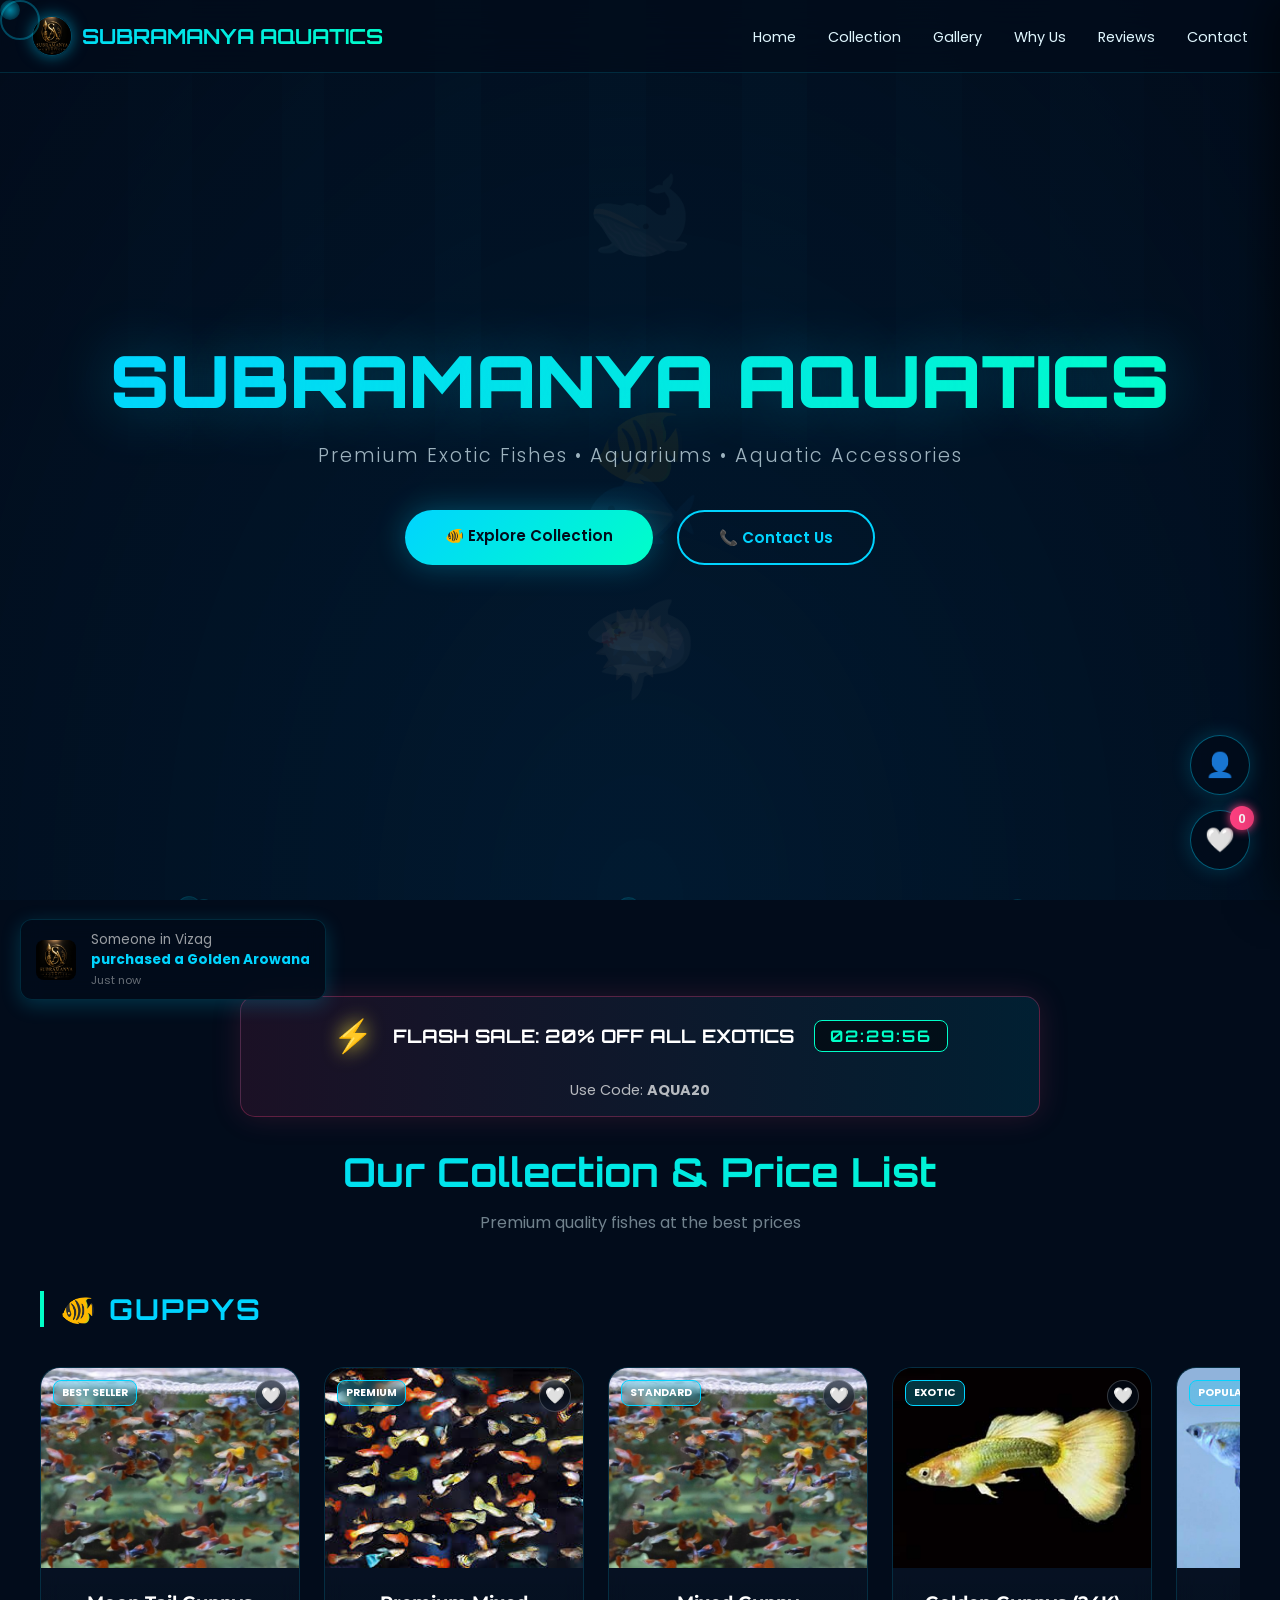
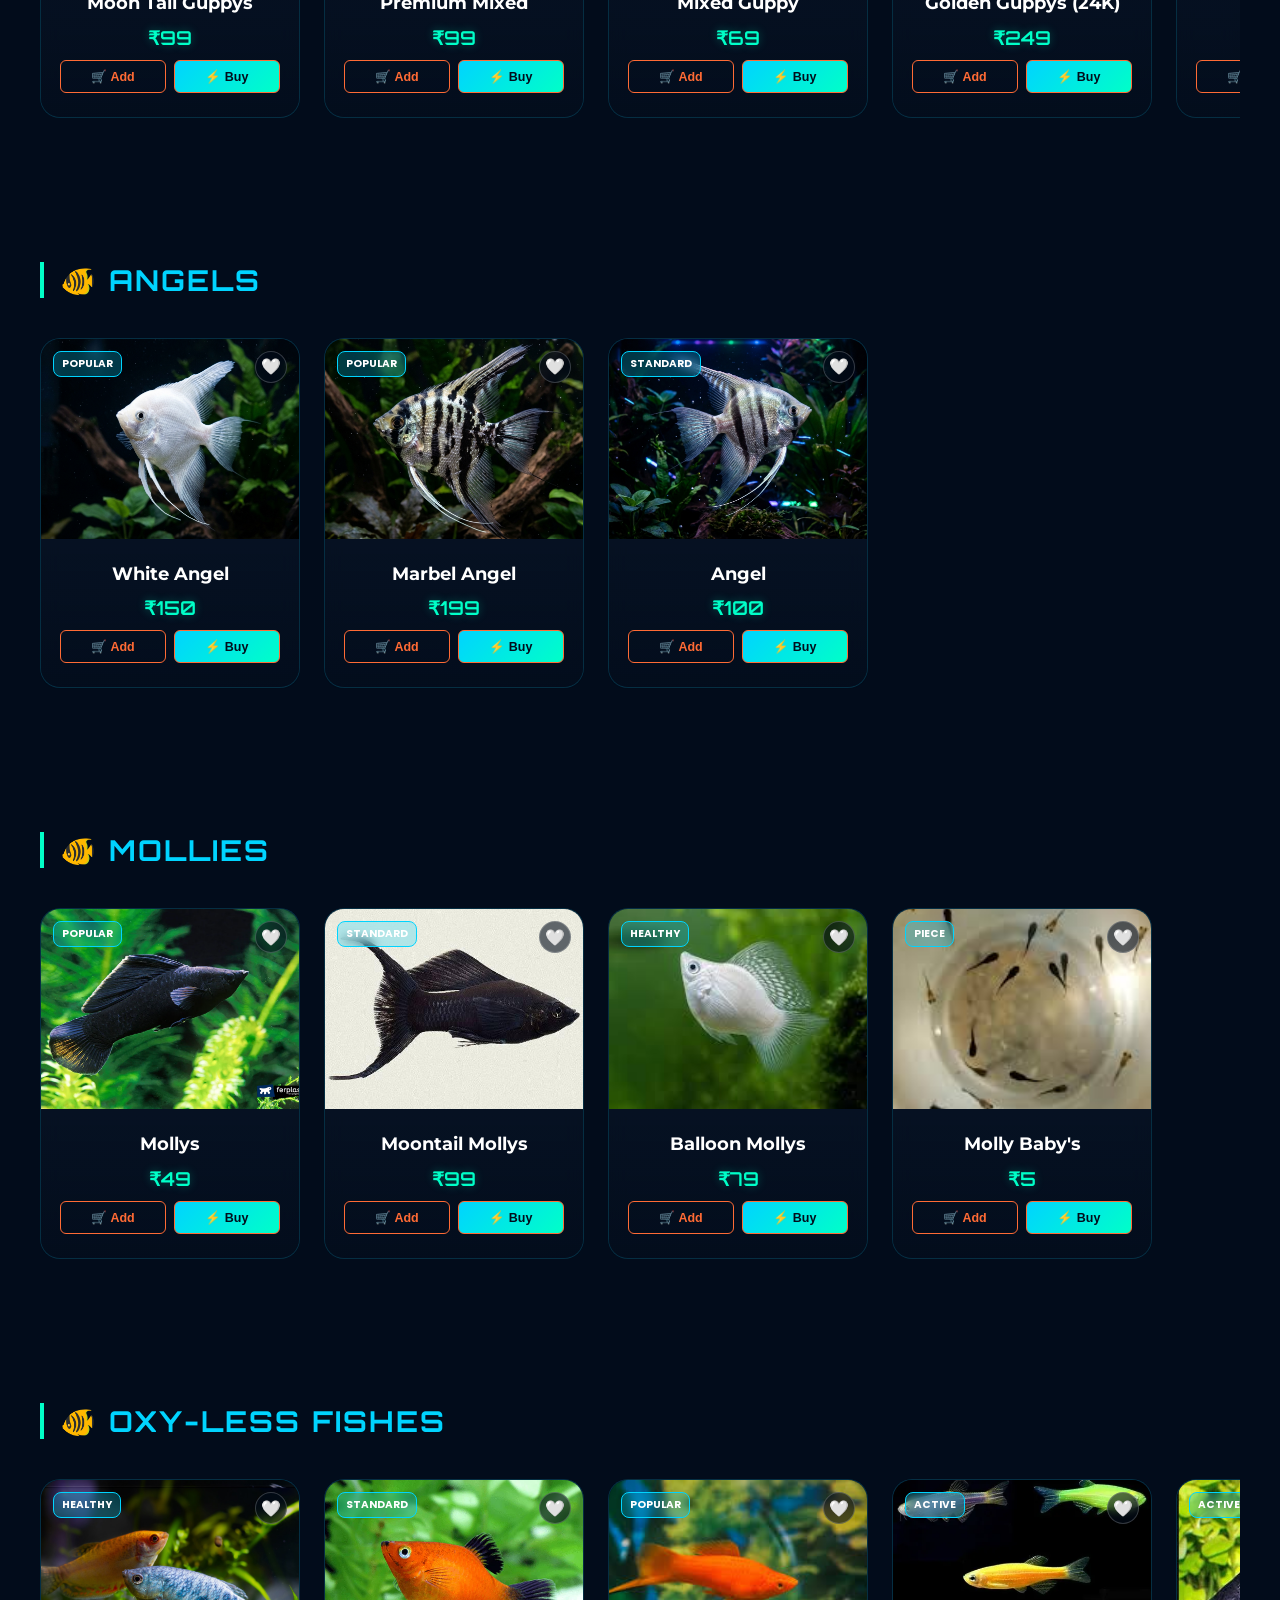
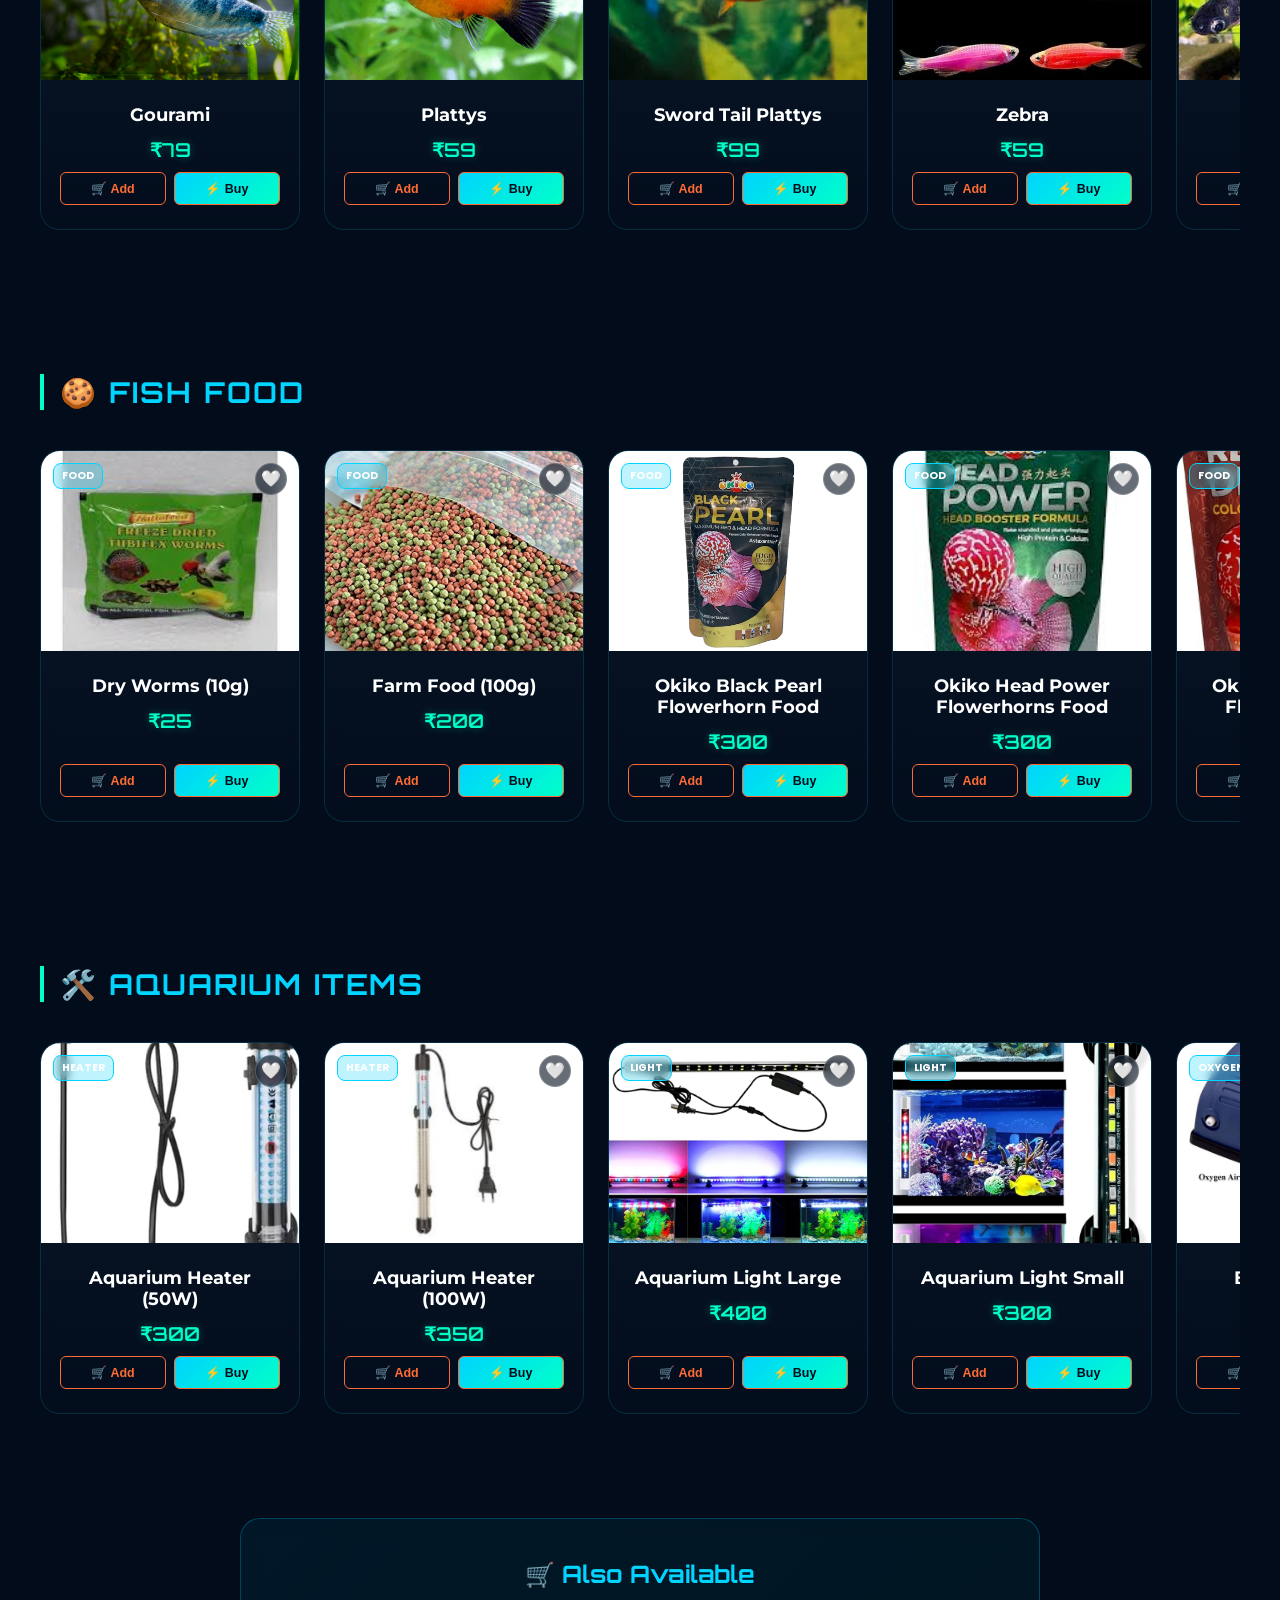
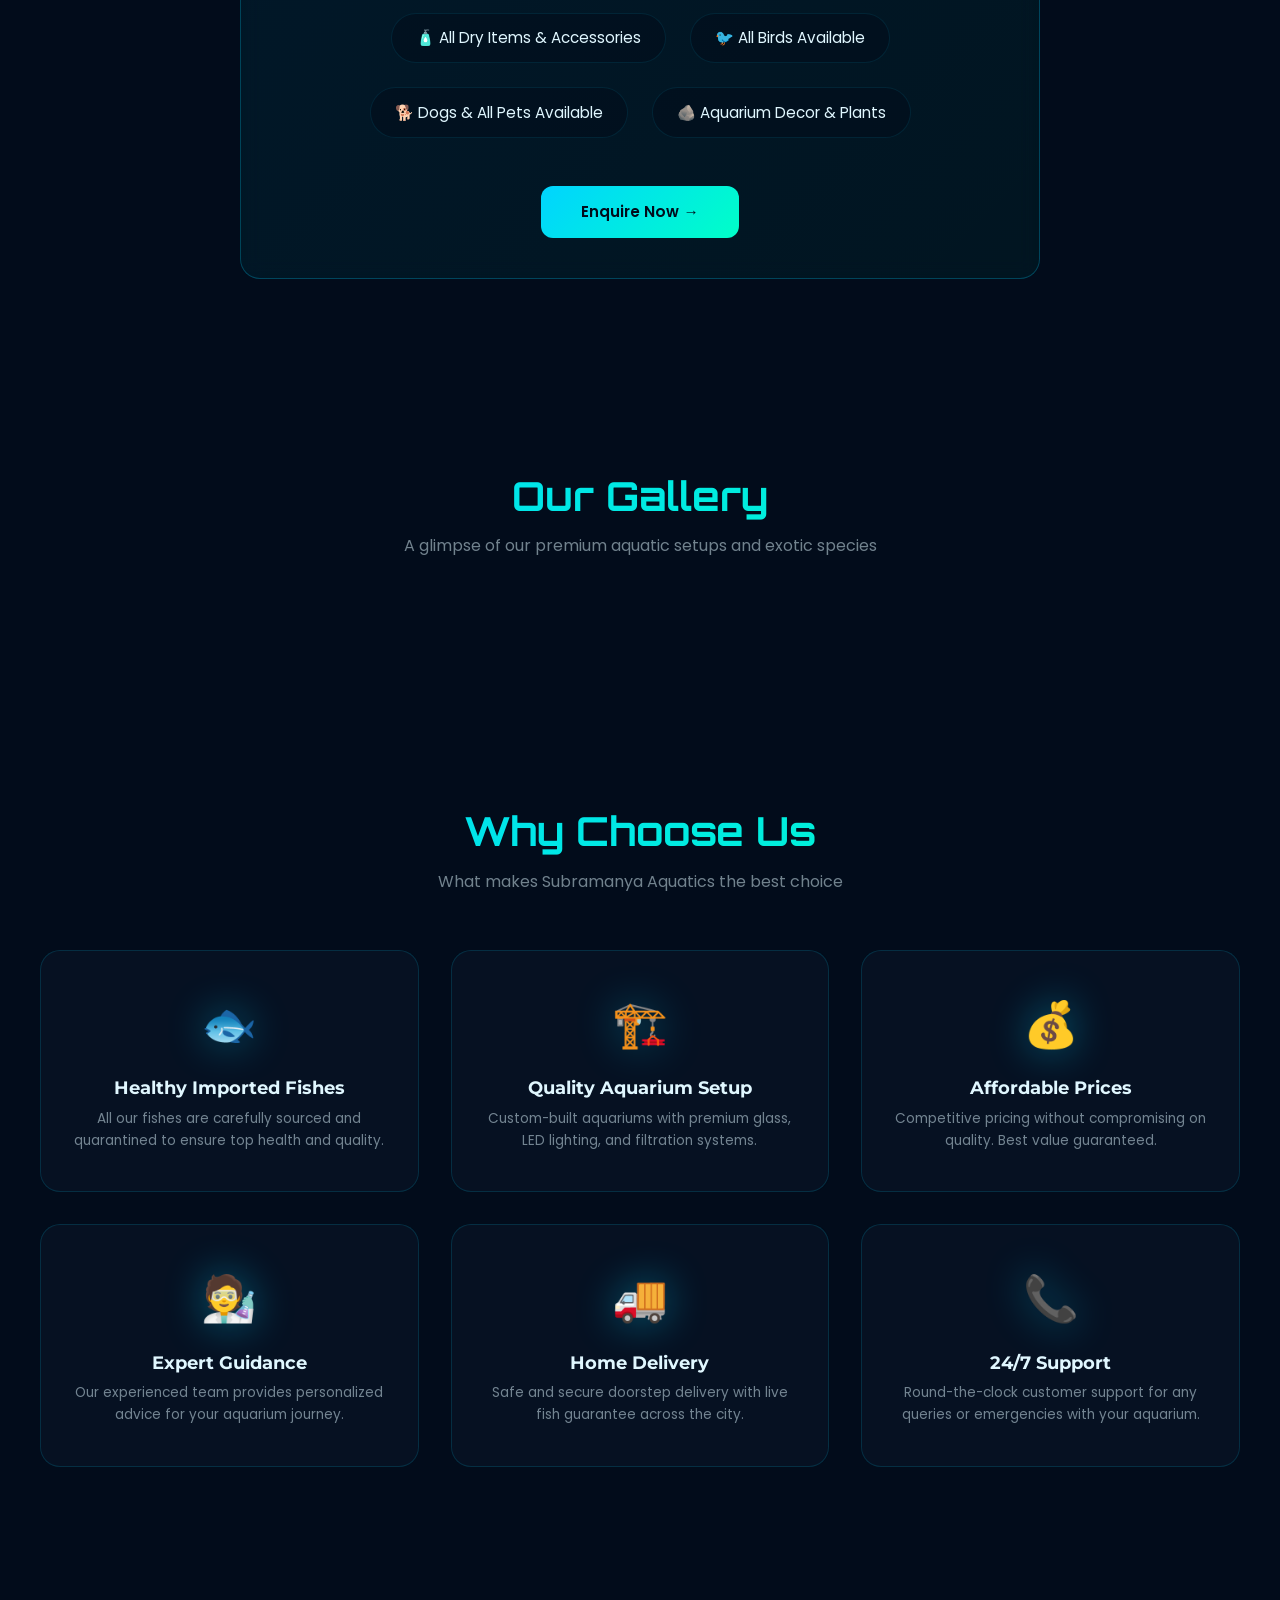
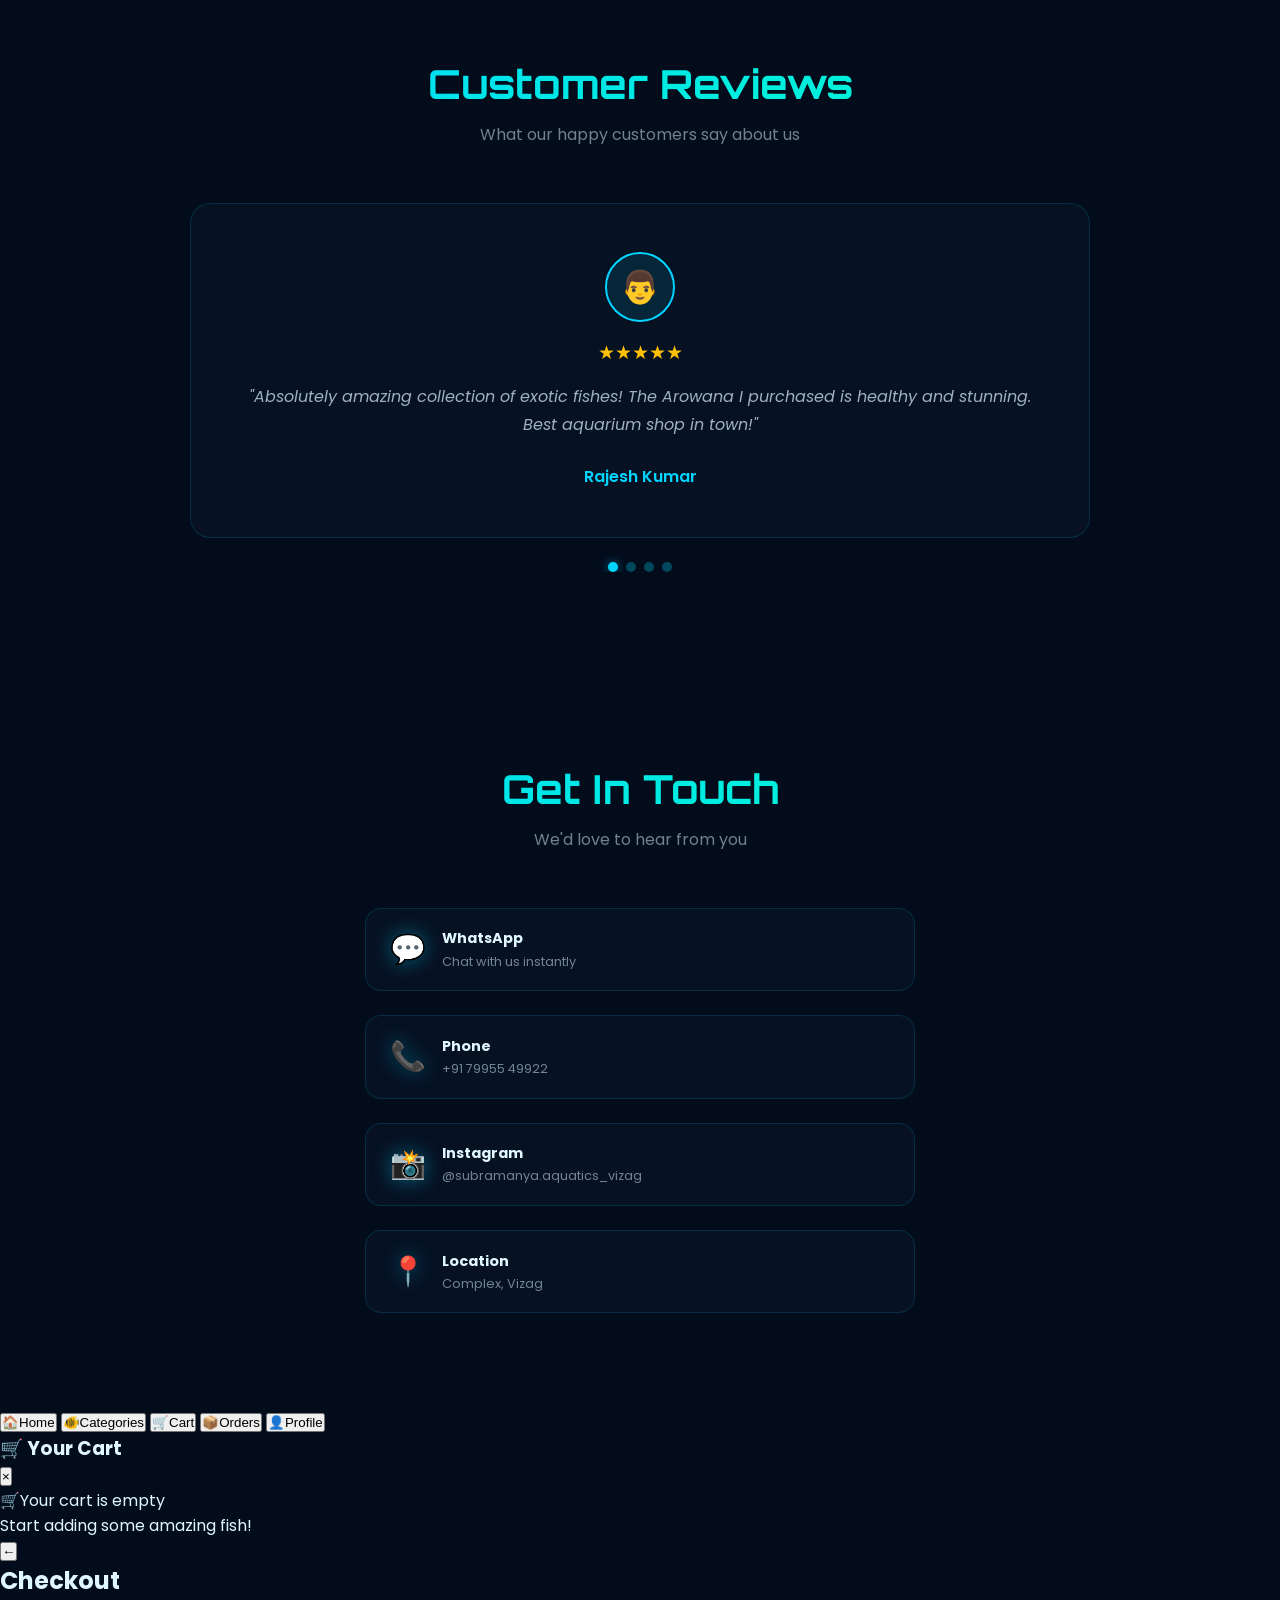
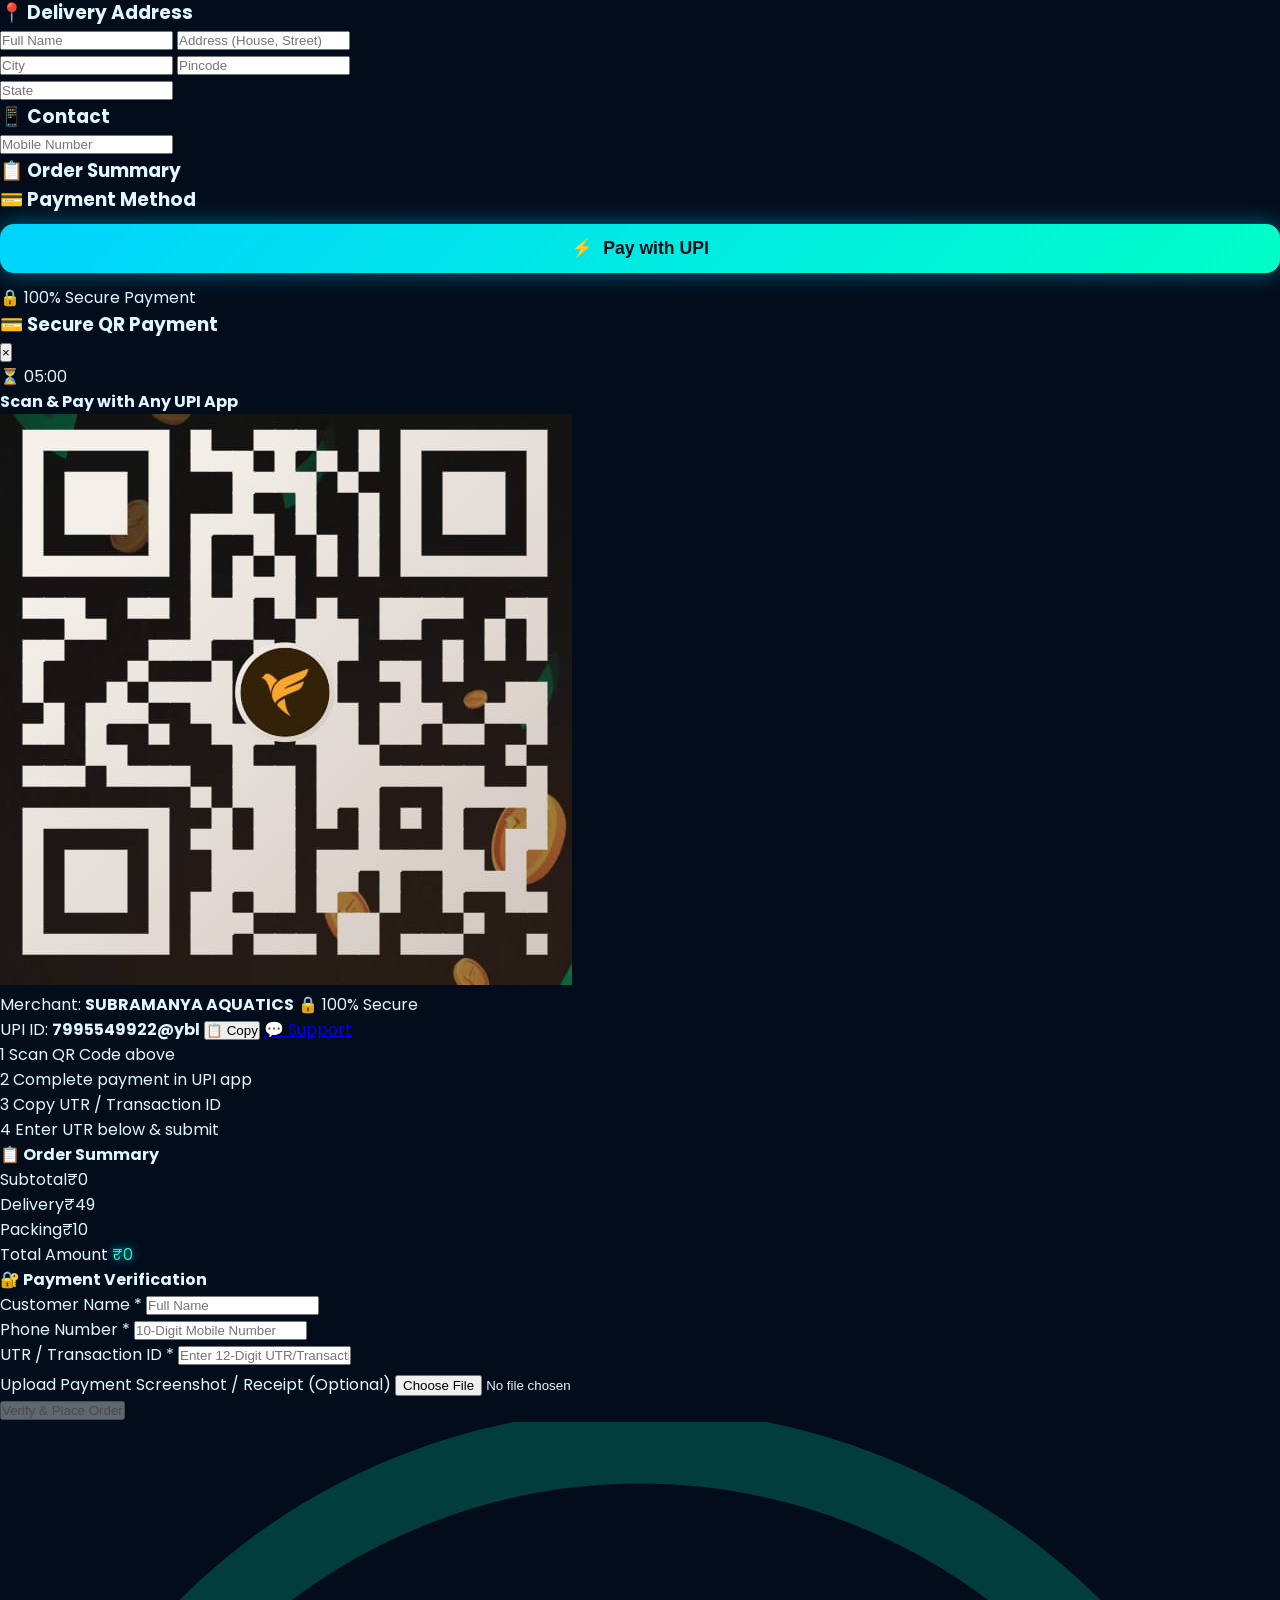
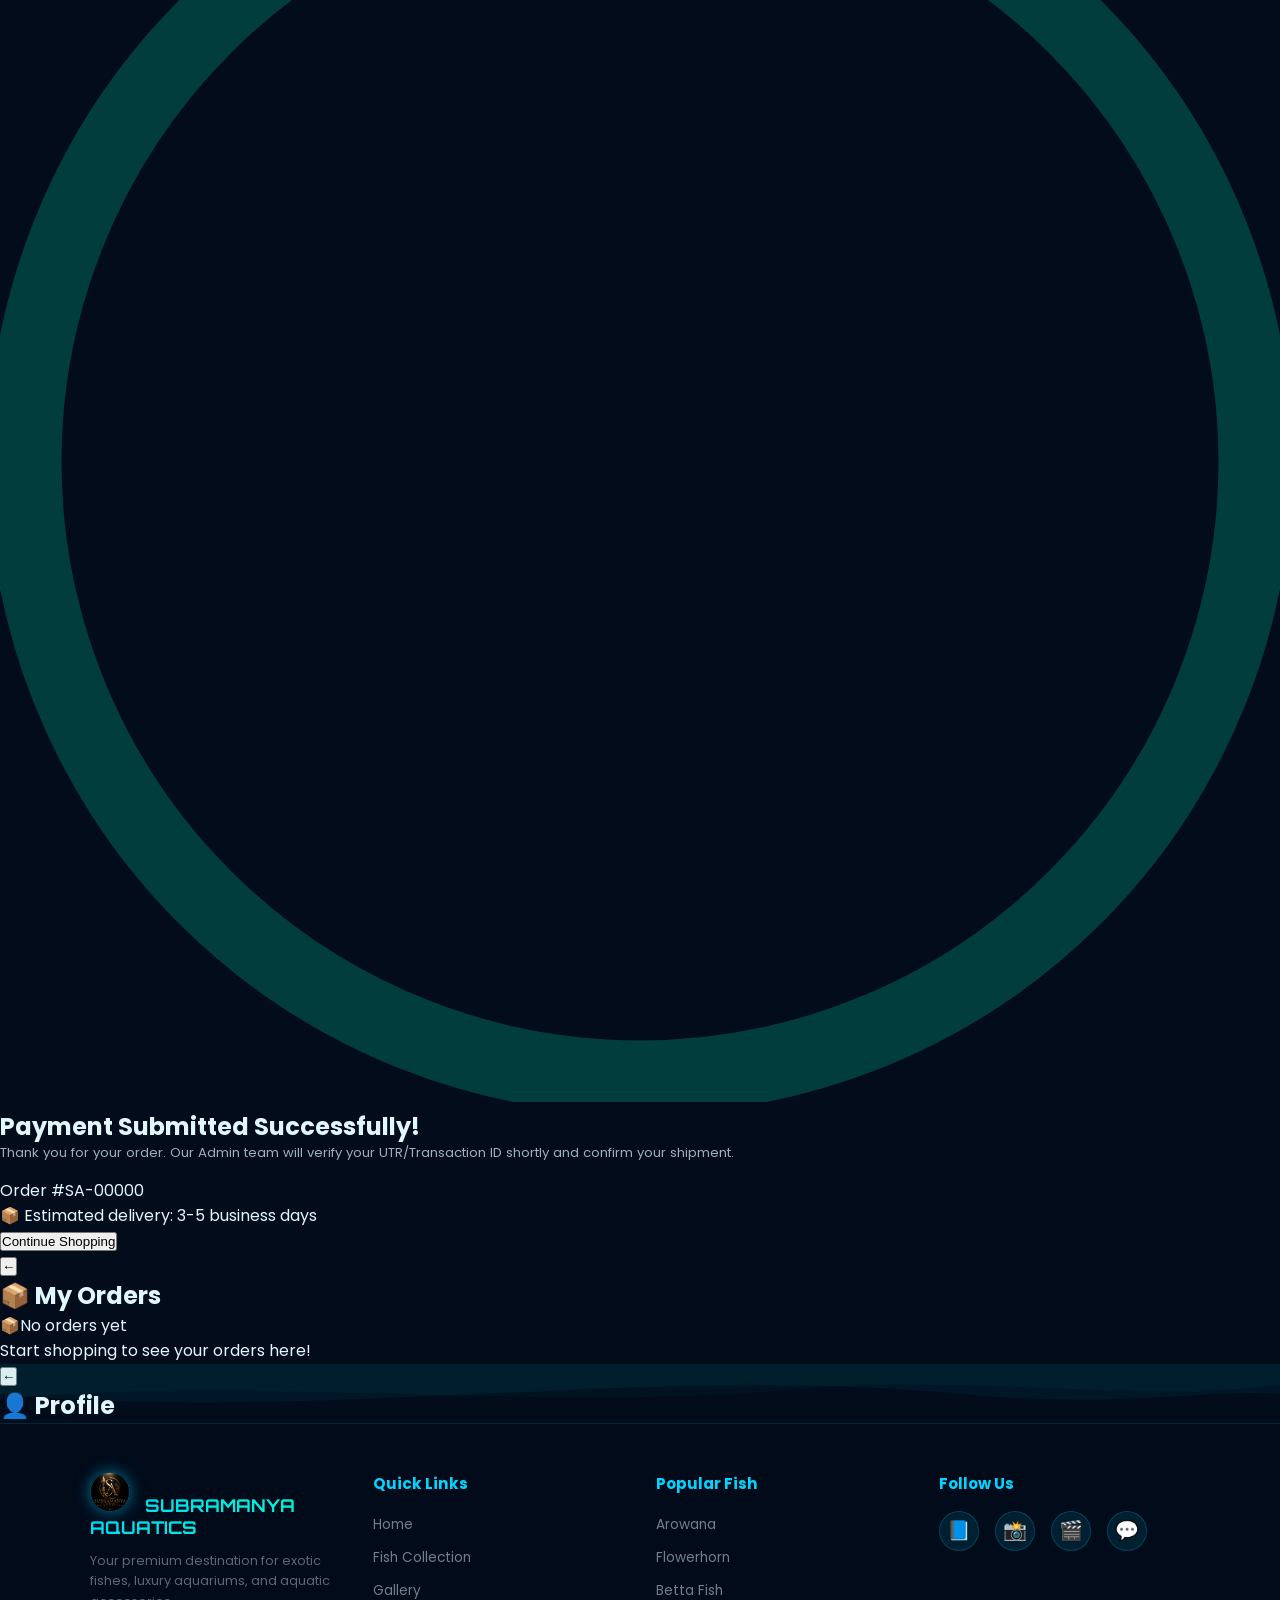
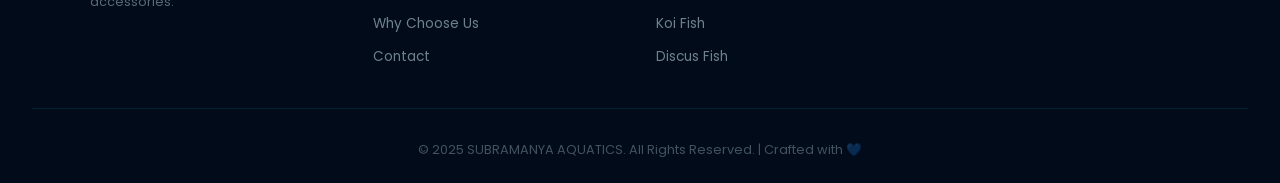
==== commit c0d07478: "chaging" ====
--- a/subramanya-aquatics/index.html
+++ b/subramanya-aquatics/index.html
@@ -3,7 +3,7 @@
 
 <head>
   <meta charset="UTF-8">
-  <meta name="viewport" content="width=device-width, initial-scale=1.0">
+  <meta name="viewport" content="width=device-width, initial-scale=1.0, maximum-scale=1.0, user-scalable=no">
   <meta name="description"
     content="Subramanya Aquatics - Premium exotic fishes, luxury aquariums, and aquatic accessories. Your one-stop destination for world-class ornamental fish and custom aquarium setups.">
   <meta name="keywords"
@@ -17,7 +17,7 @@
 
   <!-- Loading Screen -->
   <div id="loader">
-    <img src="logo.jpeg" alt="Subramanya Aquatics Logo" class="loader-logo" onerror="this.style.display='none'">
+    <img src="logo.jpeg" alt="Subramanya Aquatics Logo" class="loader-logo">
     <div class="loader-text">SUBRAMANYA AQUATICS</div>
     <div class="loader-bar">
       <div class="loader-bar-inner"></div>
@@ -34,8 +34,8 @@
 
   <!-- Navbar -->
   <nav class="navbar" id="navbar">
-    <div class="nav-logo"><img src="logo.jpeg" alt="Subramanya Aquatics Logo" class="logo-img"
-        onerror="this.style.display='none'"> SUBRAMANYA AQUATICS</div>
+    <div class="nav-logo"><img src="logo.jpeg" alt="Subramanya Aquatics Logo" class="logo-img"> SUBRAMANYA AQUATICS
+    </div>
     <ul class="nav-links" id="navLinks">
       <li><a href="#home">Home</a></li>
       <li><a href="#collection">Collection</a></li>
@@ -52,8 +52,8 @@
   <!-- Hero Section -->
   <section class="hero" id="home">
     <div class="hero-content">
-      <h1>SUBRAMANYA AQUATICS</h1>
-      <p>Premium Exotic Fishes &bull; Aquariums &bull; Aquatic Accessories</p>
+      <h1 id="heroTitle">SUBRAMANYA AQUATICS</h1>
+      <p id="heroSubtitle">Premium Exotic Fishes &bull; Aquariums &bull; Aquatic Accessories</p>
       <div class="hero-buttons">
         <a href="#collection" class="btn-primary">🐠 Explore Collection</a>
         <a href="#contact" class="btn-secondary">📞 Contact Us</a>
@@ -65,722 +65,38 @@
   <section class="section" id="collection">
 
     <!-- Flash Sale Banner -->
-    <div class="flash-sale-banner reveal">
+    <div class="flash-sale-banner reveal" id="flashBanner">
       <div class="flash-content">
         <span class="flash-icon">⚡</span>
-        <h3>FLASH SALE: 20% OFF ALL EXOTICS</h3>
+        <h3 id="flashTitle">FLASH SALE: 20% OFF ALL EXOTICS</h3>
         <div class="countdown" id="flashTimer">00:00:00</div>
-        <span class="flash-code">Use Code: <strong>AQUA20</strong></span>
+        <span class="flash-code">Use Code: <strong id="flashCode">AQUA20</strong></span>
       </div>
     </div>
 
     <h2 class="section-title reveal">Our Collection & Price List</h2>
     <p class="section-subtitle reveal">Premium quality fishes at the best prices</p>
-    <div class="catalog-container" id="catalogContainer">
-
-      <!-- Guppys Category -->
-      <div class="category-section reveal">
-        <h3 class="category-title">🐠 Guppys</h3>
-        <div class="fish-slider">
-          <div class="fish-card">
-            <div class="fish-img-container"><img src="fishes/mixed-guppys.jpg" alt="Moon Tail Guppys" loading="lazy"
-                onerror="this.onerror=null;this.src='logo.jpeg'"></div>
-            <div class="fish-info">
-              <h4>Moon Tail Guppys</h4>
-              <span class="price">₹99</span>
-            </div>
-          </div>
-          <div class="fish-card">
-            <div class="fish-img-container"><img src="fishes/premium-mixed-guppys.jpeg" alt="Premium Mixed" loading="lazy"
-                onerror="this.onerror=null;this.src='logo.jpeg'"></div>
-            <div class="fish-info">
-              <h4>Premium Mixed</h4>
-              <span class="price">₹99</span>
-            </div>
-          </div>
-          <div class="fish-card">
-            <div class="fish-img-container"><img src="fishes/mixed-guppys.jpg" alt="Mixed Guppy" loading="lazy"
-                onerror="this.onerror=null;this.src='logo.jpeg'"></div>
-            <div class="fish-info">
-              <h4>Mixed Guppy</h4>
-              <span class="price">₹69</span>
-            </div>
-          </div>
-          <div class="fish-card">
-            <div class="fish-img-container"><img src="fishes/golden-guppy.jpg" alt="Golden Guppys (24K)" loading="lazy"
-                onerror="this.onerror=null;this.src='logo.jpeg'"></div>
-            <div class="fish-info">
-              <h4>Golden Guppys (24K)</h4>
-              <span class="price">₹249</span>
-            </div>
-          </div>
-          <div class="fish-card">
-            <div class="fish-img-container"><img src="fishes/hb-blue-guppys.jpg" alt="HB Blue" loading="lazy"
-                onerror="this.onerror=null;this.src='logo.jpeg'"></div>
-            <div class="fish-info">
-              <h4>HB Blue</h4>
-              <span class="price">₹250</span>
-            </div>
-          </div>
-          <div class="fish-card">
-            <div class="fish-img-container"><img src="fishes/koi-texido.jpg" alt="Koi Guppys" loading="lazy"
-                onerror="this.onerror=null;this.src='logo.jpeg'"></div>
-            <div class="fish-info">
-              <h4>Koi Guppys</h4>
-              <span class="price">₹249</span>
-            </div>
-          </div>
-          <div class="fish-card">
-            <div class="fish-img-container"><img src="fishes/platinum-guppys.webp" alt="Platinum Guppys" loading="lazy"
-                onerror="this.onerror=null;this.src='logo.jpeg'"></div>
-            <div class="fish-info">
-              <h4>Platinum Guppys</h4>
-              <span class="price">₹99</span>
-            </div>
-          </div>
-          <div class="fish-card">
-            <div class="fish-img-container"><img src="fishes/platinum-dumbo-ear-guppys.jpeg" alt="Platinum (Dumbo)" loading="lazy"
-                onerror="this.onerror=null;this.src='logo.jpeg'"></div>
-            <div class="fish-info">
-              <h4>Platinum (Dumbo)</h4>
-              <span class="price">₹250</span>
-            </div>
-          </div>
-          <div class="fish-card">
-            <div class="fish-img-container"><img src="fishes/dragon-tail-guppys.jpg" alt="Dragon Tail" loading="lazy"
-                onerror="this.onerror=null;this.src='logo.jpeg'"></div>
-            <div class="fish-info">
-              <h4>Dragon Tail</h4>
-              <span class="price">₹250</span>
-            </div>
-          </div>
-          <div class="fish-card">
-            <div class="fish-img-container"><img src="fishes/guppy-babys.png" alt="Guppy Baby's" loading="lazy"
-                onerror="this.onerror=null;this.src='logo.jpeg'"></div>
-            <div class="fish-info">
-              <h4>Guppy Baby's</h4>
-              <span class="price">₹7 / pc</span>
-            </div>
-          </div>
-          <div class="fish-card">
-            <div class="fish-img-container"><img src="fishes/guppys-semi-adults.webp" alt="Guppy Semi Adults" loading="lazy"
-                onerror="this.onerror=null;this.src='logo.jpeg'"></div>
-            <div class="fish-info">
-              <h4>Guppy Semi Adults</h4>
-              <span class="price">₹40 / pair</span>
-            </div>
-          </div>
-          <div class="fish-card">
-            <div class="fish-img-container"><img src="fishes/koi-texido.jpg" alt="Koi Texido" loading="lazy"
-                onerror="this.onerror=null;this.src='logo.jpeg'"></div>
-            <div class="fish-info">
-              <h4>Koi Texido</h4>
-              <span class="price">₹250</span>
-            </div>
-          </div>
-          <div class="fish-card">
-            <div class="fish-img-container"><img src="fishes/dark-knight-dragon.jpg" alt="Dark Knight Dragon" loading="lazy"
-                onerror="this.onerror=null;this.src='logo.jpeg'"></div>
-            <div class="fish-info">
-              <h4>Dark Knight Dragon</h4>
-              <span class="price">₹250</span>
-            </div>
-          </div>
-        </div>
-      </div>
-
-      <!-- Angels Category -->
-      <div class="category-section reveal">
-        <h3 class="category-title">👼 Angels</h3>
-        <div class="fish-slider">
-          <div class="fish-card">
-            <div class="fish-img-container"><img src="fishes/white-angel.jpg" alt="White Angel" loading="lazy"
-                onerror="this.onerror=null;this.src='logo.jpeg'"></div>
-            <div class="fish-info">
-              <h4>White Angel</h4>
-              <span class="price">₹150</span>
-            </div>
-          </div>
-          <div class="fish-card">
-            <div class="fish-img-container"><img src="fishes/marbel-angel.jpg" alt="Marbel Angel" loading="lazy"
-                onerror="this.onerror=null;this.src='logo.jpeg'"></div>
-            <div class="fish-info">
-              <h4>Marbel Angel</h4>
-              <span class="price">₹199</span>
-            </div>
-          </div>
-          <div class="fish-card">
-            <div class="fish-img-container"><img src="fishes/Angel.jpg" alt="Angel" loading="lazy"
-                onerror="this.onerror=null;this.src='logo.jpeg'"></div>
-            <div class="fish-info">
-              <h4>Angel</h4>
-              <span class="price">₹100</span>
-            </div>
-          </div>
-        </div>
-      </div>
-
-      <!-- Mollies Category -->
-      <div class="category-section reveal">
-        <h3 class="category-title">🐟 Mollies</h3>
-        <div class="fish-slider">
-          <div class="fish-card">
-            <div class="fish-img-container"><img src="fishes/mollies.webp" alt="Mollys" loading="lazy"
-                onerror="this.onerror=null;this.src='logo.jpeg'"></div>
-            <div class="fish-info">
-              <h4>Mollys</h4>
-              <span class="price">₹49</span>
-            </div>
-          </div>
-          <div class="fish-card">
-            <div class="fish-img-container"><img src="fishes/moon-tail-mollies.jpg" alt="Moontail Mollys" loading="lazy"
-                onerror="this.onerror=null;this.src='logo.jpeg'"></div>
-            <div class="fish-info">
-              <h4>Moontail Mollys</h4>
-              <span class="price">₹99</span>
-            </div>
-          </div>
-          <div class="fish-card">
-            <div class="fish-img-container"><img src="fishes/ballon-mollies.jpeg" alt="Balloon Mollys" loading="lazy"
-                onerror="this.onerror=null;this.src='logo.jpeg'"></div>
-            <div class="fish-info">
-              <h4>Balloon Mollys</h4>
-              <span class="price">₹79</span>
-            </div>
-          </div>
-          <div class="fish-card">
-            <div class="fish-img-container"><img src="fishes/molly-babyes.jpeg" alt="Molly Baby's" loading="lazy"
-                onerror="this.onerror=null;this.src='logo.jpeg'"></div>
-            <div class="fish-info">
-              <h4>Molly Baby's</h4>
-              <span class="price">₹5 / pc</span>
-            </div>
-          </div>
-        </div>
-      </div>
-
-      <!-- Oxy-less Fishes -->
-      <div class="category-section reveal">
-        <h3 class="category-title">💧 Oxy-less Fishes</h3>
-        <div class="fish-slider">
-          <div class="fish-card">
-            <div class="fish-img-container"><img src="fishes/Gourami.jpg" alt="Gourami" loading="lazy"
-                onerror="this.onerror=null;this.src='logo.jpeg'"></div>
-            <div class="fish-info">
-              <h4>Gourami</h4>
-              <span class="price">₹79</span>
-            </div>
-          </div>
-          <div class="fish-card">
-            <div class="fish-img-container"><img src="fishes/platy-fish.webp" alt="Plattys" loading="lazy"
-                onerror="this.onerror=null;this.src='logo.jpeg'"></div>
-            <div class="fish-info">
-              <h4>Plattys</h4>
-              <span class="price">₹59</span>
-            </div>
-          </div>
-          <div class="fish-card">
-            <div class="fish-img-container"><img src="fishes/sward-tail-platy.jpeg" alt="Sword Tail Plattys" loading="lazy"
-                onerror="this.onerror=null;this.src='logo.jpeg'"></div>
-            <div class="fish-info">
-              <h4>Sword Tail Plattys</h4>
-              <span class="price">₹99</span>
-            </div>
-          </div>
-          <div class="fish-card">
-            <div class="fish-img-container"><img src="fishes/zebra-fish.webp" alt="Zebra" loading="lazy"
-                onerror="this.onerror=null;this.src='logo.jpeg'"></div>
-            <div class="fish-info">
-              <h4>Zebra</h4>
-              <span class="price">₹59</span>
-            </div>
-          </div>
-          <div class="fish-card">
-            <div class="fish-img-container"><img src="fishes/shark-small.webp" alt="Sharks (Small)" loading="lazy"
-                onerror="this.onerror=null;this.src='logo.jpeg'"></div>
-            <div class="fish-info">
-              <h4>Sharks (Small)</h4>
-              <span class="price">₹59</span>
-            </div>
-          </div>
-          <div class="fish-card">
-            <div class="fish-img-container"><img src="fishes/shark-medium.avif" alt="Sharks (Medium)" loading="lazy"
-                onerror="this.onerror=null;this.src='logo.jpeg'"></div>
-            <div class="fish-info">
-              <h4>Sharks (Medium)</h4>
-              <span class="price">₹99</span>
-            </div>
-          </div>
-          <div class="fish-card">
-            <div class="fish-img-container"><img src="fishes/shark-large.jpeg" alt="Sharks (Large)" loading="lazy"
-                onerror="this.onerror=null;this.src='logo.jpeg'"></div>
-            <div class="fish-info">
-              <h4>Sharks (Large)</h4>
-              <span class="price">Contact Us</span>
-            </div>
-          </div>
-          <div class="fish-card">
-            <div class="fish-img-container"><img src="fishes/vail-tail-zebra-yellow.webp" alt="Vail Tail Zebra" loading="lazy"
-                onerror="this.onerror=null;this.src='logo.jpeg'"></div>
-            <div class="fish-info">
-              <h4>Vail Tail Zebra</h4>
-              <span class="price">₹150</span>
-            </div>
-          </div>
-        </div>
-      </div>
-
-      <!-- Betta's -->
-      <div class="category-section reveal">
-        <h3 class="category-title">🔥 Betta's</h3>
-        <div class="fish-slider">
-          <div class="fish-card">
-            <div class="fish-img-container"><img src="fishes/beta-ohm-male.webp" alt="OHM (Males)" loading="lazy"
-                onerror="this.onerror=null;this.src='logo.jpeg'"></div>
-            <div class="fish-info">
-              <h4>OHM (Males)</h4>
-              <span class="price">₹149</span>
-            </div>
-          </div>
-          <div class="fish-card">
-            <div class="fish-img-container"><img src="fishes/beta-ohm-females.jpg" alt="OHM (Female)" loading="lazy"
-                onerror="this.onerror=null;this.src='logo.jpeg'"></div>
-            <div class="fish-info">
-              <h4>OHM (Female)</h4>
-              <span class="price">₹99</span>
-            </div>
-          </div>
-          <div class="fish-card">
-            <div class="fish-img-container"><img src="fishes/beta-hmpk-male.webp" alt="HMPK Male" loading="lazy"
-                onerror="this.onerror=null;this.src='logo.jpeg'"></div>
-            <div class="fish-info">
-              <h4>HMPK Male</h4>
-              <span class="price">₹250</span>
-            </div>
-          </div>
-          <div class="fish-card">
-            <div class="fish-img-container"><img src="fishes/beta-placarts-male.jpg" alt="Placarts" loading="lazy"
-                onerror="this.onerror=null;this.src='logo.jpeg'"></div>
-            <div class="fish-info">
-              <h4>Placarts</h4>
-              <span class="price">₹499</span>
-            </div>
-          </div>
-          <div class="fish-card">
-            <div class="fish-img-container"><img src="fishes/bata-candy-male.jpeg" alt="Candy Betta" loading="lazy"
-                onerror="this.onerror=null;this.src='logo.jpeg'"></div>
-            <div class="fish-info">
-              <h4>Candy Betta</h4>
-              <span class="price">Contact Us</span>
-            </div>
-          </div>
-          <div class="fish-card">
-            <div class="fish-img-container"><img src="fishes/beta-hmpk-female.jpeg" alt="HMPK Female" loading="lazy"
-                onerror="this.onerror=null;this.src='logo.jpeg'"></div>
-            <div class="fish-info">
-              <h4>HMPK Female</h4>
-              <span class="price">Contact Us</span>
-            </div>
-          </div>
-        </div>
-      </div>
-
-      <!-- Wild Oscars -->
-      <div class="category-section reveal">
-        <h3 class="category-title">🦁 Wild Oscars</h3>
-        <div class="fish-slider">
-          <div class="fish-card">
-            <div class="fish-img-container"><img src="fishes/albino-oscar-fish.webp" alt="Albino Oscar" loading="lazy"
-                onerror="this.onerror=null;this.src='logo.jpeg'"></div>
-            <div class="fish-info">
-              <h4>Albino Oscar</h4>
-              <span class="price">₹499</span>
-            </div>
-          </div>
-          <div class="fish-card">
-            <div class="fish-img-container"><img src="fishes/red-tiger-oscar.jpg" alt="Tiger Red Oscar" loading="lazy"
-                onerror="this.onerror=null;this.src='logo.jpeg'"></div>
-            <div class="fish-info">
-              <h4>Tiger Red Oscar</h4>
-              <span class="price">₹499</span>
-            </div>
-          </div>
-          <div class="fish-card">
-            <div class="fish-img-container"><img src="fishes/red-oscar.jpg" alt="Red Oscar" loading="lazy"
-                onerror="this.onerror=null;this.src='logo.jpeg'"></div>
-            <div class="fish-info">
-              <h4>Red Oscar</h4>
-              <span class="price">₹599</span>
-            </div>
-          </div>
-          <div class="fish-card">
-            <div class="fish-img-container"><img src="fishes/lemon-oscar.jpeg" alt="Lemon Oscar" loading="lazy"
-                onerror="this.onerror=null;this.src='logo.jpeg'"></div>
-            <div class="fish-info">
-              <h4>Lemon Oscar</h4>
-              <span class="price">₹599</span>
-            </div>
-          </div>
-          <div class="fish-card">
-            <div class="fish-img-container"><img src="fishes/mango-oscar.jpg" alt="Mango Oscar" loading="lazy"
-                onerror="this.onerror=null;this.src='logo.jpeg'"></div>
-            <div class="fish-info">
-              <h4>Mango Oscar</h4>
-              <span class="price">₹599</span>
-            </div>
-          </div>
-        </div>
-      </div>
-
-      <!-- Flowerhorns -->
-      <div class="category-section reveal">
-        <h3 class="category-title">🌺 Flowerhorns</h3>
-        <div class="fish-slider">
-          <div class="fish-card">
-            <div class="fish-img-container"><img src="fishes/srd-flowerhorn.jpg" alt="SRD" loading="lazy"
-                onerror="this.onerror=null;this.src='logo.jpeg'"></div>
-            <div class="fish-info">
-              <h4>SRD</h4>
-              <span class="price inquire">Contact Us</span>
-            </div>
-          </div>
-          <div class="fish-card">
-            <div class="fish-img-container"><img src="fishes/kml-flowerhorn.jpg" alt="KML" loading="lazy"
-                onerror="this.onerror=null;this.src='logo.jpeg'"></div>
-            <div class="fish-info">
-              <h4>KML</h4>
-              <span class="price inquire">Contact Us</span>
-            </div>
-          </div>
-          <div class="fish-card">
-            <div class="fish-img-container"><img src="fishes/f2-kamfa.jpg" alt="F2 Kamfa" loading="lazy"
-                onerror="this.onerror=null;this.src='logo.jpeg'"></div>
-            <div class="fish-info">
-              <h4>F2 Kamfa</h4>
-              <span class="price inquire">Contact Us</span>
-            </div>
-          </div>
-          <div class="fish-card">
-            <div class="fish-img-container"><img src="fishes/polar-parrots(-zebra).jpg" alt="Polar Parrot Breeding Pair"
-                loading="lazy" onerror="this.onerror=null;this.src='logo.jpeg'"></div>
-            <div class="fish-info">
-              <h4>Polar Parrot Breeding Pair</h4>
-              <span class="price">₹500</span>
-            </div>
-          </div>
-          <div class="fish-card">
-            <div class="fish-img-container"><img src="fishes/polar-parrots-(-white).jpg" alt="Polar Parrot Pair" loading="lazy"
-                onerror="this.onerror=null;this.src='logo.jpeg'"></div>
-            <div class="fish-info">
-              <h4>Polar Parrot Pair</h4>
-              <span class="price">₹250</span>
-            </div>
-          </div>
-          <div class="fish-card">
-            <div class="fish-img-container"><img src="fishes/parrot-(-red).jpg" alt="Parrots" loading="lazy"
-                onerror="this.onerror=null;this.src='logo.jpeg'"></div>
-            <div class="fish-info">
-              <h4>Parrots</h4>
-              <span class="price">₹999</span>
-            </div>
-          </div>
-        </div>
-      </div>
-
-      <!-- Arowana -->
-      <div class="category-section reveal">
-        <h3 class="category-title">🐉 Arowana</h3>
-        <div class="fish-slider">
-          <div class="fish-card">
-            <div class="fish-img-container"><img src="fishes/silver-arwana.webp" alt="Silver Arowana" loading="lazy"
-                onerror="this.onerror=null;this.src='logo.jpeg'"></div>
-            <div class="fish-info">
-              <h4>Silver Arowana</h4>
-              <span class="price inquire">Contact Us</span>
-            </div>
-          </div>
-          <div class="fish-card">
-            <div class="fish-img-container"><img src="fishes/gold-arwana.jpg" alt="Golden Arowana" loading="lazy"
-                onerror="this.onerror=null;this.src='logo.jpeg'"></div>
-            <div class="fish-info">
-              <h4>Golden Arowana</h4>
-              <span class="price inquire">Contact Us</span>
-            </div>
-          </div>
-          <div class="fish-card">
-            <div class="fish-img-container"><img src="fishes/red-arwana.jpeg" alt="Red Arowana" loading="lazy"
-                onerror="this.onerror=null;this.src='logo.jpeg'"></div>
-            <div class="fish-info">
-              <h4>Red Arowana</h4>
-              <span class="price inquire">Contact Us</span>
-            </div>
-          </div>
-        </div>
-      </div>
-
-      <!-- Gold Fish -->
-      <div class="category-section reveal">
-        <h3 class="category-title">🪙 Gold Fish</h3>
-        <div class="fish-slider">
-          <div class="fish-card">
-            <div class="fish-img-container"><img src="fishes/gold-fish.jpeg" alt="Gold Fish" loading="lazy"
-                onerror="this.onerror=null;this.src='logo.jpeg'"></div>
-            <div class="fish-info">
-              <h4>Gold Fish</h4>
-              <span class="price">₹250</span>
-            </div>
-          </div>
-          <div class="fish-card">
-            <div class="fish-img-container"><img src="fishes/black-more-gold-fish.jpg" alt="Black Moor Gold Fish" loading="lazy"
-                onerror="this.onerror=null;this.src='logo.jpeg'"></div>
-            <div class="fish-info">
-              <h4>Black Moor Gold Fish</h4>
-              <span class="price">₹99</span>
-            </div>
-          </div>
-        </div>
-      </div>
-
-      <!-- Exotics & Giants -->
-      <div class="category-section reveal">
-        <h3 class="category-title">🦖 Exotics & Giants</h3>
-        <div class="fish-slider">
-
-          <div class="fish-card">
-            <div class="fish-img-container"><img src="fishes/aligator-gar.jpg" alt="Alligator Gar (Small)" loading="lazy"
-                onerror="this.onerror=null;this.src='logo.jpeg'"></div>
-            <div class="fish-info">
-              <h4>Alligator Gar (Small)</h4>
-              <span class="price">₹1000</span>
-            </div>
-          </div>
-          <div class="fish-card">
-            <div class="fish-img-container"><img src="fishes/Chichilids.jpg" alt="Cichlids" loading="lazy"
-                onerror="this.onerror=null;this.src='logo.jpeg'"></div>
-            <div class="fish-info">
-              <h4>Cichlids</h4>
-              <span class="price">₹200</span>
-            </div>
-          </div>
-          <div class="fish-card">
-            <div class="fish-img-container"><img src="fishes/snake-head-fish.jpg" alt="Channa Fish" loading="lazy"
-                onerror="this.onerror=null;this.src='logo.jpeg'"></div>
-            <div class="fish-info">
-              <h4>Channa Fish</h4>
-              <span class="price">₹2000</span>
-            </div>
-          </div>
-
-          <div class="fish-card">
-            <div class="fish-img-container"><img src="fishes/japanese-koi-fish.jpg" alt="Japanese Koi" loading="lazy"
-                onerror="this.onerror=null;this.src='logo.jpeg'"></div>
-            <div class="fish-info">
-              <h4>Japanese Koi</h4>
-              <span class="price">₹1000</span>
-            </div>
-          </div>
-          <div class="fish-card">
-            <div class="fish-img-container"><img src="fishes/indian-koi-fish.jpeg" alt="Indian Koi" loading="lazy"
-                onerror="this.onerror=null;this.src='logo.jpeg'"></div>
-            <div class="fish-info">
-              <h4>Indian Koi</h4>
-              <span class="price">Contact Us</span>
-            </div>
-          </div>
-
-          <div class="fish-card">
-            <div class="fish-img-container"><img src="fishes/giant-gourami-baby.jpg" alt="Giant Gourami" loading="lazy"
-                onerror="this.onerror=null;this.src='logo.jpeg'"></div>
-            <div class="fish-info">
-              <h4>Giant Gourami</h4>
-              <span class="price">₹1000</span>
-            </div>
-          </div>
-        </div>
-      </div>
-
-      <!-- Aquarium Items -->
-      <div class="category-section reveal">
-        <h3 class="category-title">🛠️ Aquarium Items</h3>
-        <div class="fish-slider">
-          <div class="fish-card">
-            <div class="fish-img-container"><img src="items/50w-aquarium-heater.webp" alt="Aquarium Heater (50W)" loading="lazy"
-                onerror="this.onerror=null;this.src='logo.jpeg'"></div>
-            <div class="fish-info">
-              <h4>Aquarium Heater (50W)</h4>
-              <span class="price">₹300</span>
-            </div>
-          </div>
-          <div class="fish-card">
-            <div class="fish-img-container"><img src="items/100-w-aquarium-heater.webp" alt="Aquarium Heater (100W)" loading="lazy"
-                onerror="this.onerror=null;this.src='logo.jpeg'"></div>
-            <div class="fish-info">
-              <h4>Aquarium Heater (100W)</h4>
-              <span class="price">₹350</span>
-            </div>
-          </div>
-          <div class="fish-card">
-            <div class="fish-img-container"><img src="items/aquarium-light-(large-).jpg" alt="Aquarium Light Large" loading="lazy"
-                onerror="this.onerror=null;this.src='logo.jpeg'"></div>
-            <div class="fish-info">
-              <h4>Aquarium Light Large</h4>
-              <span class="price">₹400</span>
-            </div>
-          </div>
-          <div class="fish-card">
-            <div class="fish-img-container"><img src="items/aquarium-light-(small).jpg" alt="Aquarium Light Small" loading="lazy"
-                onerror="this.onerror=null;this.src='logo.jpeg'"></div>
-            <div class="fish-info">
-              <h4>Aquarium Light Small</h4>
-              <span class="price">₹300</span>
-            </div>
-          </div>
-          <div class="fish-card">
-            <div class="fish-img-container"><img src="items/buble-oxygen.webp" alt="Bubble Oxygen" loading="lazy"
-                onerror="this.onerror=null;this.src='logo.jpeg'"></div>
-            <div class="fish-info">
-              <h4>Bubble Oxygen</h4>
-              <span class="price">₹200</span>
-            </div>
-          </div>
-          <div class="fish-card">
-            <div class="fish-img-container"><img src="items/double-oxygen.webp" alt="Double Oxygen" loading="lazy"
-                onerror="this.onerror=null;this.src='logo.jpeg'"></div>
-            <div class="fish-info">
-              <h4>Double Oxygen</h4>
-              <span class="price">₹300</span>
-            </div>
-          </div>
-          <div class="fish-card">
-            <div class="fish-img-container"><img src="items/internal-oxgyen-(small).webp" alt="Internal Oxygen (Small)" loading="lazy"
-                onerror="this.onerror=null;this.src='logo.jpeg'"></div>
-            <div class="fish-info">
-              <h4>Internal Oxygen (Small)</h4>
-              <span class="price">₹300</span>
-            </div>
-          </div>
-          <div class="fish-card">
-            <div class="fish-img-container"><img src="items/internal-oxgyen-(big).jpg" alt="Internal Oxygen (Large)" loading="lazy"
-                onerror="this.onerror=null;this.src='logo.jpeg'"></div>
-            <div class="fish-info">
-              <h4>Internal Oxygen (Large)</h4>
-              <span class="price">₹400</span>
-            </div>
-          </div>
-        </div>
-      </div>
-
-      <!-- Aquarium Decorative Items -->
-      <div class="category-section reveal">
-        <h3 class="category-title">🪸 Aquarium Decorative Items</h3>
-        <div class="fish-slider">
-          <div class="fish-card">
-            <div class="fish-img-container"><img src="items/plastic-plants-(small).jpg" alt="Plastic Plants Piece" loading="lazy"
-                onerror="this.onerror=null;this.src='logo.jpeg'"></div>
-            <div class="fish-info">
-              <h4>Plastic Plants Piece</h4>
-              <span class="price">₹25</span>
-            </div>
-          </div>
-          <div class="fish-card">
-            <div class="fish-img-container"><img src="items/stones.jpg" alt="Stones (1kg)" loading="lazy"
-                onerror="this.onerror=null;this.src='logo.jpeg'"></div>
-            <div class="fish-info">
-              <h4>Stones (1kg)</h4>
-              <span class="price">₹50</span>
-            </div>
-          </div>
-        </div>
-      </div>
-
-      <!-- Fish Food -->
-      <div class="category-section reveal">
-        <h3 class="category-title">🍽️ Fish Food</h3>
-        <div class="fish-slider">
-          <div class="fish-card">
-            <div class="fish-img-container"><img src="food/dry-worms-cubes.jpeg" alt="Dry Worms (10g)" loading="lazy"
-                onerror="this.onerror=null;this.src='logo.jpeg'"></div>
-            <div class="fish-info">
-              <h4>Dry Worms (10g)</h4>
-              <span class="price">₹25</span>
-            </div>
-          </div>
-          <div class="fish-card">
-            <div class="fish-img-container"><img src="food/farm-food.jpg" alt="Farm Food (100g)" loading="lazy"
-                onerror="this.onerror=null;this.src='logo.jpeg'"></div>
-            <div class="fish-info">
-              <h4>Farm Food (100g)</h4>
-              <span class="price">₹200</span>
-            </div>
-          </div>
-          <div class="fish-card">
-            <div class="fish-img-container"><img src="food/okiko-black-pearl-flowehorn-food.webp" alt="Okiko Black Pearl Flowerhorn Food"
-                loading="lazy" onerror="this.onerror=null;this.src='logo.jpeg'"></div>
-            <div class="fish-info">
-              <h4>Okiko Black Pearl Flowerhorn Food</h4>
-              <span class="price">₹300</span>
-            </div>
-          </div>
-          <div class="fish-card">
-            <div class="fish-img-container"><img src="food/okiko-head-power-flowerhorns-food.jpeg" alt="Okiko Head Power Flowerhorns Food"
-                loading="lazy" onerror="this.onerror=null;this.src='logo.jpeg'"></div>
-            <div class="fish-info">
-              <h4>Okiko Head Power Flowerhorns Food</h4>
-              <span class="price">₹300</span>
-            </div>
-          </div>
-          <div class="fish-card">
-            <div class="fish-img-container"><img src="food/okoko-red-diamond-fish-food.jpg" alt="Okiko Red Diamond Flowerhorn Food"
-                loading="lazy" onerror="this.onerror=null;this.src='logo.jpeg'"></div>
-            <div class="fish-info">
-              <h4>Okiko Red Diamond Flowerhorn Food</h4>
-              <span class="price">₹300</span>
-            </div>
-          </div>
-          <div class="fish-card">
-            <div class="fish-img-container"><img src="food/optimun-3-in-1-fish-food.webp" alt="Optimun 3 in 1 Fish Food" loading="lazy"
-                onerror="this.onerror=null;this.src='logo.jpeg'"></div>
-            <div class="fish-info">
-              <h4>Optimun 3 in 1 Fish Food</h4>
-              <span class="price">₹160</span>
-            </div>
-          </div>
-          <div class="fish-card">
-            <div class="fish-img-container"><img src="food/tiyo-fish-food-(small).jpeg" alt="Tiyo Fish Food (Small)" loading="lazy"
-                onerror="this.onerror=null;this.src='logo.jpeg'"></div>
-            <div class="fish-info">
-              <h4>Tiyo Fish Food (Small)</h4>
-              <span class="price">₹20</span>
-            </div>
-          </div>
-          <div class="fish-card">
-            <div class="fish-img-container"><img src="food/tiyo-fish-food(large).jpg" alt="Tiyo Fish Food" loading="lazy"
-                onerror="this.onerror=null;this.src='logo.jpeg'"></div>
-            <div class="fish-info">
-              <h4>Tiyo Fish Food</h4>
-              <span class="price">₹30</span>
-            </div>
-          </div>
-        </div>
-      </div>
+    <div class="catalog-container">
+      <div id="dynamicCatalogContainer" style="width: 100%; display: flex; flex-direction: column; gap: 40px;"></div>
 
       <!-- Also Available -->
       <div class="accessories-section reveal">
         <h3>🛒 Also Available</h3>
         <ul class="accessories-list">
-          <li>🧴 All Dry Items & Accessories</li>
-          <li>🐦 Birds</li>
-          <li>🐕 Dogs & Pets</li>
-          <li>🪨 Aquarium Decor & Plants</li>
+          <li>🧴 All Dry Items &amp; Accessories</li>
+          <li>🐦 All Birds Available</li>
+          <li>🐕 Dogs &amp; All Pets Available</li>
+          <li>🪨 Aquarium Decor &amp; Plants</li>
         </ul>
         <a href="#contact" class="catalog-cta">Enquire Now →</a>
       </div>
+
     </div>
   </section>
 
   <!-- Gallery Section -->
   <section class="section" id="gallery">
-    <h2 class="section-title reveal">Gallery</h2>
+    <h2 class="section-title reveal">Our Gallery</h2>
     <p class="section-subtitle reveal">A glimpse of our premium aquatic setups and exotic species</p>
     <div class="gallery-grid reveal" id="galleryGrid"></div>
   </section>
@@ -907,176 +223,15 @@
     </div>
   </section>
 
-  <!-- Premium Cart Drawer -->
-  <div class="cart-overlay" id="cartOverlay"></div>
-  <div class="cart-drawer" id="cartDrawer">
-    <div class="cart-header">
-      <h3>🛒 Your Cart <span id="cartCountBadge" class="cart-badge">0</span></h3>
-      <button class="close-cart" id="closeCartBtn">&times;</button>
-    </div>
-    <div class="cart-items" id="cartItemsContainer">
-      <!-- Cart items will be dynamically injected here -->
-      <div class="empty-cart-msg">Your underwater cart is empty! 🐠</div>
-    </div>
-    <div class="cart-summary">
-      <div class="coupon-section">
-        <input type="text" id="couponCodeInput" placeholder="Promo Code (e.g. AQUA20)">
-        <button id="btnApplyCoupon" onclick="applyCoupon()">Apply</button>
-      </div>
-      <div class="summary-row">
-        <span>Subtotal</span>
-        <span id="cartSubtotal">₹0</span>
-      </div>
-      <div class="summary-row" id="discountRow" style="display: none; color: #ff6b35;">
-        <span>Discount applied</span>
-        <span id="cartDiscount">-₹0</span>
-      </div>
-      <div class="summary-row">
-        <span>Packing Charges</span>
-        <span id="cartTax">₹0</span>
-      </div>
-      <div class="summary-row">
-        <span>Delivery (Local)</span>
-        <span id="cartDelivery">₹0</span>
-      </div>
-      <div class="summary-row total-row">
-        <span>Total Amount</span>
-        <span id="cartTotal" class="glowing-text">₹0</span>
-      </div>
-      <button class="btn-checkout" id="btnProceedCheckout" disabled>Proceed to Secure Checkout 🔒</button>
-    </div>
-  </div>
-
-  <!-- Multi-Step Checkout Modal -->
-  <div class="checkout-modal-overlay" id="checkoutModal">
-    <div class="checkout-card">
-      <div class="checkout-header">
-        <h2 class="glowing-text">Secure Checkout</h2>
-        <button class="close-checkout" id="closeCheckoutBtn">&times;</button>
-      </div>
-
-      <!-- Checkout Steps Progress -->
-      <div class="checkout-steps">
-        <div class="step active" data-step="1">1. Address</div>
-        <div class="step" data-step="2">2. Payment</div>
-        <div class="step" data-step="3">3. Review</div>
-      </div>
-
-      <!-- Step 1: Address -->
-      <div class="checkout-step-content active" id="checkoutStep1">
-        <h3>Shipping Details</h3>
-        <form id="addressForm">
-          <div class="form-group">
-            <input type="text" id="chkName" placeholder="Full Name" required>
-          </div>
-          <div class="form-group">
-            <input type="tel" id="chkPhone" placeholder="Mobile Number" required>
-          </div>
-          <div class="form-group">
-            <textarea id="chkAddress" placeholder="Complete Delivery Address (Vizag Only)" required></textarea>
-          </div>
-          <button type="button" class="btn-primary" onclick="nextCheckoutStep(2)">Continue to Payment ➔</button>
-        </form>
-      </div>
-
-      <!-- Step 2: Payment -->
-      <div class="checkout-step-content" id="checkoutStep2">
-        <h3>Select Payment Method</h3>
-        <div class="payment-methods">
-          <label class="payment-card">
-            <input type="radio" name="payment" value="UPI" checked onchange="toggleQRCode()">
-            <div class="payment-info">
-              <span class="icon">📱</span>
-              <span class="name">UPI (GPay, PhonePe, Paytm)</span>
-            </div>
-          </label>
-          <label class="payment-card">
-            <input type="radio" name="payment" value="Card" onchange="toggleQRCode()">
-            <div class="payment-info">
-              <span class="icon">💳</span>
-              <span class="name">Credit / Debit Card</span>
-            </div>
-          </label>
-          <label class="payment-card">
-            <input type="radio" name="payment" value="COD" onchange="toggleQRCode()">
-            <div class="payment-info">
-              <span class="icon">💵</span>
-              <span class="name">Cash on Delivery</span>
-            </div>
-          </label>
-        </div>
-        <!-- UPI QR Code Display -->
-        <div id="qrCodeSection" class="qr-section">
-          <h4 style="margin: 20px 0 10px; color: var(--aqua-cyan);">Scan to Pay via UPI</h4>
-          <div class="qr-wrapper">
-            <img src="./qr-code.png" alt="UPI QR Code" class="qr-image" id="qrImage"
-              onerror="this.onerror=null;this.src='./logo.jpeg';">
-          </div>
-          <p style="font-size: 0.8rem; color: rgba(255,255,255,0.5); margin-top: 8px;">UPI ID: subramanyaaquatics@upi
-          </p>
-        </div>
-        <div class="checkout-actions">
-          <button type="button" class="btn-secondary" onclick="nextCheckoutStep(1)">⬅ Back</button>
-          <button type="button" class="btn-primary" onclick="nextCheckoutStep(3)">Review Order ➔</button>
-        </div>
-      </div>
-
-      <!-- Step 3: Review -->
-      <div class="checkout-step-content" id="checkoutStep3">
-        <h3>Order Summary</h3>
-        <div class="review-box">
-          <p><strong>Deliver to:</strong> <span id="reviewName"></span></p>
-          <p><strong>Address:</strong> <span id="reviewAddress"></span></p>
-          <p><strong>Payment:</strong> <span id="reviewPayment"></span></p>
-          <hr class="glow-hr">
-          <h3 class="glowing-text" style="text-align: right; margin-top: 10px;">Total: <span id="reviewTotal"></span>
-          </h3>
-        </div>
-        <div class="checkout-actions">
-          <button type="button" class="btn-secondary" onclick="nextCheckoutStep(2)">⬅ Back</button>
-          <button type="button" class="btn-checkout neon-pulse" onclick="processPayment()">Place Order Now 🚀</button>
-        </div>
-      </div>
-
-      <!-- Processing Overlay -->
-      <div class="payment-processing" id="paymentProcessing">
-        <div class="loader-circle"></div>
-        <h3 class="glowing-text">Processing Payment...</h3>
-        <p>Connecting securely to bank</p>
-      </div>
-    </div>
-  </div>
-
-  <!-- Success Animation Screen -->
-  <div class="success-screen" id="successScreen">
-    <div class="success-content">
-      <div class="success-checkmark">
-        <div class="check-icon"></div>
-      </div>
-      <h1 class="glowing-text">Order Confirmed!</h1>
-      <p>Your premium aquatic order has been placed.</p>
-      <div class="order-id-box">
-        Order ID: <strong id="successOrderId">ORD-000</strong>
-      </div>
-      <div style="display: flex; gap: 10px; justify-content: center;">
-        <button class="btn-primary" onclick="closeSuccessScreen()">Continue Shopping</button>
-        <button class="btn-secondary" onclick="downloadInvoice()">Download Invoice 📄</button>
-      </div>
-      <button class="btn-secondary" style="margin-top: 15px; border-color: var(--neon-teal); color: var(--neon-teal);"
-        onclick="trackOrderSim()">Track Order 🚚</button>
-    </div>
-    <div class="success-bubbles"></div>
-  </div>
-
   <!-- User Account Drawer -->
   <div class="cart-drawer" id="accountDrawer">
+    <div class="drag-handle"></div>
     <div class="cart-header">
       <h3>👤 My Dashboard</h3>
       <button class="close-cart" id="closeAccountBtn">&times;</button>
     </div>
     <div class="account-nav">
-      <button class="acc-tab active" onclick="switchAccTab('orders')">Orders</button>
-      <button class="acc-tab" onclick="switchAccTab('wishlist')">Wishlist</button>
+      <button class="acc-tab active" onclick="switchAccTab('wishlist')">Wishlist</button>
       <button class="acc-tab" onclick="switchAccTab('profile')">Profile</button>
     </div>
     <div class="cart-items" id="accContent" style="padding: 10px;">
@@ -1092,8 +247,8 @@
         <button class="close-checkout" id="closeAuthBtn">&times;</button>
       </div>
       <div class="checkout-step-content active" id="authPhoneStep">
-        <p style="margin-bottom: 20px; color: rgba(255,255,255,0.6);">Sign in or create an account to track orders and
-          save your wishlist.</p>
+        <p style="margin-bottom: 20px; color: rgba(255,255,255,0.6);">Sign in or create an account to save your
+          wishlist.</p>
         <div class="form-group">
           <input type="tel" id="authPhone" placeholder="Enter Mobile Number" value="9876543210" required
             style="font-size: 1.1rem; text-align: center; letter-spacing: 2px;">
@@ -1111,43 +266,10 @@
     </div>
   </div>
 
-  <!-- Order Tracking Modal -->
-  <div class="checkout-modal-overlay" id="trackingModal">
-    <div class="checkout-card tracking-card">
-      <div class="checkout-header">
-        <h2 class="glowing-text">Live Order Tracking</h2>
-        <button class="close-checkout" id="closeTrackingBtn">&times;</button>
-      </div>
-      <div class="checkout-step-content active">
-        <h4 id="trackOrderIdDisp" style="margin-bottom: 20px; color: var(--aqua-cyan);">ORD-XXXX</h4>
-        <div class="tracking-timeline">
-          <div class="track-step active">
-            <div class="track-icon">🛒</div>
-            <div class="track-text">Order Placed<br><small>We have received your order</small></div>
-          </div>
-          <div class="track-step active">
-            <div class="track-icon">📦</div>
-            <div class="track-text">Packed<br><small>Ready for dispatch</small></div>
-          </div>
-          <div class="track-step">
-            <div class="track-icon">🚚</div>
-            <div class="track-text">Out for Delivery<br><small>Arriving today</small></div>
-          </div>
-          <div class="track-step">
-            <div class="track-icon">🏠</div>
-            <div class="track-text">Delivered<br><small>Safely delivered</small></div>
-          </div>
-        </div>
-        <button class="btn-secondary" style="width: 100%; margin-top: 20px;"
-          onclick="document.getElementById('trackingModal').classList.remove('active')">Close</button>
-      </div>
-    </div>
-  </div>
-
   <!-- Notification Containers -->
   <div class="toast-container" id="clientToastContainer"></div>
   <div class="live-purchase-popup" id="livePurchasePopup">
-    <img src="logo.jpeg" alt="Fish" id="livePopImg" onerror="this.style.display='none'">
+    <img src="logo.jpeg" alt="Fish" id="livePopImg">
     <div class="live-pop-text">
       <span id="livePopName">Someone in Vizag</span>
       <strong id="livePopItem">purchased a Golden Arowana</strong>
@@ -1155,17 +277,255 @@
     </div>
   </div>
 
-  <!-- Floating Action Buttons -->
+  <!-- Floating Action Buttons (desktop only) -->
   <div class="floating-actions">
-    <button class="fab-btn auth-fab" id="floatingAuthBtn" title="Account Dashboard">
-      👤
+    <button class="fab-btn auth-fab" id="floatingAuthBtn" title="Account Dashboard">👤</button>
+    <button class="fab-btn wishlist-fab" id="floatingWishlistBtn" title="Wishlist">🤍 <span class="fab-badge"
+        id="wishlistBadge">0</span></button>
+  </div>
+
+  <!-- Bottom Navigation Bar -->
+  <nav class="bottom-nav" id="bottomNav">
+    <button class="bottom-nav-item active" data-tab="home" id="navHome">
+      <span class="nav-icon">🏠</span><span>Home</span>
     </button>
-    <button class="fab-btn wishlist-fab" id="floatingWishlistBtn" title="Wishlist">
-      🤍 <span class="fab-badge" id="wishlistBadge">0</span>
+    <button class="bottom-nav-item" data-tab="categories" id="navCategories">
+      <span class="nav-icon">🐠</span><span>Categories</span>
     </button>
-    <button class="fab-btn cart-fab" id="floatingCartBtn" title="Cart">
-      🛒 <span class="fab-badge" id="floatingCartBadge">0</span>
+    <button class="bottom-nav-item" data-tab="cart" id="navCart">
+      <span class="nav-icon">🛒</span><span>Cart</span>
+      <span class="nav-cart-badge" id="cartBadge" data-count="0"></span>
     </button>
+    <button class="bottom-nav-item" data-tab="orders" id="navOrders">
+      <span class="nav-icon">📦</span><span>Orders</span>
+    </button>
+    <button class="bottom-nav-item" data-tab="profile" id="navProfile">
+      <span class="nav-icon">👤</span><span>Profile</span>
+    </button>
+  </nav>
+
+  <!-- Cart Bottom-Sheet -->
+  <div class="cart-sheet-overlay" id="cartSheetOverlay"></div>
+  <div class="cart-sheet" id="cartSheet">
+    <div class="sheet-handle"></div>
+    <div class="sheet-header">
+      <h3>🛒 Your Cart</h3>
+      <button class="sheet-close" id="closeCartSheet">&times;</button>
+    </div>
+    <div class="sheet-items" id="cartSheetItems">
+      <div class="sheet-empty"><span class="empty-icon">🛒</span>Your cart is empty<br>Start adding some amazing fish!
+      </div>
+    </div>
+    <div class="coupon-row" id="couponRow" style="display:none; flex-direction:column; gap:8px;">
+      <div style="display:flex; gap:10px;">
+        <input type="text" id="couponInput" placeholder="Enter coupon code" autocomplete="off">
+        <button id="applyCouponBtn">Apply</button>
+      </div>
+      <div id="couponSuggestions" class="coupon-suggestions" style="display:none;"></div>
+      <div id="appliedCouponInfo"
+        style="display:none; font-size:0.85rem; color:var(--color-secondary); align-items:center; justify-content:space-between;">
+        <span>✅ <strong id="appliedCouponCode"></strong> applied!</span>
+        <button id="removeCouponBtn"
+          style="background:none; border:none; color:var(--color-accent); cursor:pointer;">Remove</button>
+      </div>
+    </div>
+    <div class="sheet-summary" id="cartSummary" style="display:none;">
+      <div class="sum-row"><span>Subtotal</span><span id="sumSubtotal">₹0</span></div>
+      <div class="sum-row"><span>Delivery</span><span id="sumDelivery">₹49</span></div>
+      <div class="sum-row" id="sumDiscountRow" style="display:none; color:var(--color-secondary);">
+        <span>Discount</span><span id="sumDiscount">-₹0</span></div>
+      <div class="sum-total"><span>Total</span><span id="sumTotal">₹0</span></div>
+      <button class="btn-proceed-checkout" id="proceedCheckoutBtn">Proceed to Checkout →</button>
+    </div>
+  </div>
+
+  <!-- Checkout Overlay -->
+  <div class="checkout-overlay" id="checkoutOverlay">
+    <div class="checkout-top">
+      <button class="checkout-back" id="checkoutBackBtn">←</button>
+      <h2>Checkout</h2>
+    </div>
+    <div class="checkout-body">
+      <div class="checkout-section">
+        <h3>📍 Delivery Address</h3>
+        <input class="checkout-input" id="coName" placeholder="Full Name" autocomplete="name">
+        <input class="checkout-input" id="coAddress" placeholder="Address (House, Street)"
+          autocomplete="street-address">
+        <div class="checkout-row">
+          <input class="checkout-input" id="coCity" placeholder="City" autocomplete="address-level2">
+          <input class="checkout-input" id="coPincode" placeholder="Pincode" autocomplete="postal-code" maxlength="6">
+        </div>
+        <input class="checkout-input" id="coState" placeholder="State" autocomplete="address-level1">
+      </div>
+      <div class="checkout-section">
+        <h3>📱 Contact</h3>
+        <input class="checkout-input" id="coPhone" type="tel" placeholder="Mobile Number" autocomplete="tel"
+          maxlength="10">
+      </div>
+      <div class="checkout-section">
+        <h3>📋 Order Summary</h3>
+        <div id="checkoutOrderItems"></div>
+      </div>
+      <div class="checkout-section">
+        <h3>💳 Payment Method</h3>
+        <button class="btn-place-order neon-pulse" id="placeOrderBtn" onclick="placeOrder()"
+          style="width: 100%; display: flex; align-items: center; justify-content: center; gap: 10px; padding: 14px; border: none; font-size: 1.1rem; border-radius: 14px; background: linear-gradient(135deg, var(--aqua-cyan), var(--neon-teal)); color: var(--deep-ocean); font-weight: 700; cursor: pointer; transition: 0.3s; box-shadow: 0 0 25px rgba(0, 212, 255, 0.45); margin-top: 10px;">
+          <span>⚡</span> Pay with UPI
+        </button>
+        <div class="secure-badge" style="margin-top: 12px;">🔒 100% Secure Payment</div>
+      </div>
+    </div>
+  </div>
+
+  <!-- Redesigned Premium Payment & UTR Verification Screen -->
+  <div class="upi-payment-overlay" id="upiPaymentModal">
+    <div class="upi-payment-card">
+      <!-- Animated Bubbles Background -->
+      <div class="payment-bubbles-container" id="paymentBubblesContainer"></div>
+
+      <!-- Modal Header -->
+      <div class="upi-modal-header">
+        <h3>💳 Secure QR Payment</h3>
+        <button class="upi-modal-close" onclick="closeUpiModal()" aria-label="Close payment modal">&times;</button>
+      </div>
+
+      <!-- Scrollable Content -->
+      <div class="upi-modal-body">
+        <!-- QR Payment Section -->
+        <div class="upi-qr-section">
+
+          <!-- Countdown Timer Indicator -->
+          <div class="payment-timer-glow" id="paymentTimer">
+            <span>⏳</span>
+            <span id="timerMinutes">05</span>:<span id="timerSeconds">00</span>
+          </div>
+
+          <!-- Scan & Pay Title -->
+          <h4 class="upi-scan-title">Scan & Pay with Any UPI App</h4>
+
+          <!-- QR Code Image with Sliding Scanning Line -->
+          <div class="qr-container">
+            <div class="qr-scan-wrapper">
+              <div class="qr-scan-line"></div>
+              <img id="upiQrCode" src="./payments/qr_code.png" alt="UPI QR Code for SUBRAMANYA AQUATICS" loading="lazy" onerror="this.onerror=null;this.src='./logo.jpeg';">
+            </div>
+          </div>
+
+          <!-- Merchant Info & Secure Label -->
+          <div class="upi-merchant-info">
+            <span>Merchant: <strong>SUBRAMANYA AQUATICS</strong></span>
+            <span class="upi-secure-label">🔒 100% Secure</span>
+          </div>
+
+          <!-- UPI ID Copy & WhatsApp Support -->
+          <div class="upi-id-row">
+            <span class="upi-id-text">UPI ID: <strong>7995549922@ybl</strong></span>
+            <button class="btn-copy-id" id="copyUpiIdBtn" onclick="copyUpiId()">📋 Copy</button>
+            <a href="https://wa.me/917995549922?text=Hi%20Subramanya%20Aquatics,%20I%20have%20completed%20the%20UPI%20payment%20and%20need%20help%20with%20order%20verification."
+              target="_blank" class="btn-copy-id btn-whatsapp-support">
+              💬 Support
+            </a>
+          </div>
+
+          <!-- Payment Instructions -->
+          <div class="upi-instructions">
+            <div class="upi-step"><span class="step-num">1</span> Scan QR Code above</div>
+            <div class="upi-step"><span class="step-num">2</span> Complete payment in UPI app</div>
+            <div class="upi-step"><span class="step-num">3</span> Copy UTR / Transaction ID</div>
+            <div class="upi-step"><span class="step-num">4</span> Enter UTR below & submit</div>
+          </div>
+        </div>
+
+        <!-- Order Summary Section -->
+        <div class="upi-order-summary">
+          <h4 class="upi-summary-title">📋 Order Summary</h4>
+          <div id="paymentSummaryItems" class="upi-summary-items">
+            <!-- Items populated dynamically by script -->
+          </div>
+          <div class="upi-summary-breakdown">
+            <div class="upi-sum-row"><span>Subtotal</span><span id="paySubtotal">₹0</span></div>
+            <div class="upi-sum-row"><span>Delivery</span><span id="payDelivery">₹49</span></div>
+            <div class="upi-sum-row"><span>Packing</span><span id="payPacking">₹10</span></div>
+            <div class="upi-sum-row" id="payDiscountRow" style="display:none; color:var(--color-secondary);">
+              <span>Discount</span><span id="payDiscount">-₹0</span></div>
+            <div class="upi-sum-total">
+              <span>Total Amount</span>
+              <span class="glowing-text" id="payTotal">₹0</span>
+            </div>
+          </div>
+        </div>
+
+        <!-- Verification Form Section -->
+        <div class="upi-verification-form">
+          <h4 class="upi-form-title">🔐 Payment Verification</h4>
+          <div class="upi-form-fields">
+            <div class="upi-field">
+              <label for="payName">Customer Name *</label>
+              <input class="upi-input" id="payName" placeholder="Full Name" autocomplete="name">
+            </div>
+            <div class="upi-field">
+              <label for="payPhone">Phone Number *</label>
+              <input class="upi-input" id="payPhone" type="tel" placeholder="10-Digit Mobile Number" autocomplete="tel"
+                maxlength="10">
+            </div>
+            <div class="upi-field">
+              <label for="payUtr">UTR / Transaction ID *</label>
+              <input class="upi-input" id="payUtr" placeholder="Enter 12-Digit UTR/Transaction ID" maxlength="16">
+            </div>
+            <div class="upi-field">
+              <label for="coScreenshotFile">Upload Payment Screenshot / Receipt (Optional)</label>
+              <input class="upi-input" id="coScreenshotFile" type="file" accept="image/*" style="padding-top: 8px;">
+              <span id="coScreenshotProgress" style="display: none; font-size: 0.8rem; margin-top: 5px; color: var(--neon-teal);"></span>
+            </div>
+          </div>
+
+          <!-- Submit Action Button -->
+          <button class="upi-submit-btn" id="submitUpiPaymentBtn" onclick="confirmUpiPayment()" disabled>
+            <span id="submitSpinner" class="submit-spinner" style="display: none;"></span>
+            <span id="submitBtnText">Verify & Place Order</span>
+          </button>
+        </div>
+      </div>
+    </div>
+  </div>
+
+  <!-- Order Success -->
+  <div class="order-success-overlay" id="orderSuccessOverlay">
+    <div class="success-card">
+      <div class="success-check-svg-wrapper">
+        <svg class="success-tick-svg" viewBox="0 0 52 52">
+          <circle cx="26" cy="26" r="25" fill="none" stroke="rgba(0, 255, 200, 0.2)" stroke-width="3" />
+          <path fill="none" d="M14.1 27.2l7.1 7.2 16.7-16.8" />
+        </svg>
+      </div>
+      <h2>Payment Submitted Successfully!</h2>
+      <p style="font-size: 0.82rem; color: rgba(224, 247, 255, 0.7); margin-bottom: 15px; line-height: 1.4;">Thank you
+        for your order. Our Admin team will verify your UTR/Transaction ID shortly and confirm your shipment.</p>
+      <p class="order-id" id="successOrderId">Order #SA-00000</p>
+      <p class="delivery-est">📦 Estimated delivery: 3-5 business days</p>
+      <button class="btn-continue-shop" onclick="continueShopping()">Continue Shopping</button>
+    </div>
+  </div>
+
+  <!-- Orders Panel -->
+  <div class="panel-overlay" id="ordersPanel">
+    <div class="panel-header">
+      <button class="panel-back" onclick="closePanel('ordersPanel')">←</button>
+      <h2>📦 My Orders</h2>
+    </div>
+    <div class="panel-body" id="ordersPanelBody">
+      <div class="panel-empty"><span class="empty-icon">📦</span>No orders yet<br>Start shopping to see your orders
+        here!</div>
+    </div>
+  </div>
+
+  <!-- Profile Panel -->
+  <div class="panel-overlay" id="profilePanel">
+    <div class="panel-header">
+      <button class="panel-back" onclick="closePanel('profilePanel')">←</button>
+      <h2>👤 Profile</h2>
+    </div>
+    <div class="panel-body" id="profilePanelBody"></div>
   </div>
 
   <!-- Footer -->
@@ -1178,8 +538,8 @@
     </div>
     <div class="footer-content">
       <div class="footer-brand">
-        <span class="nav-logo"><img src="logo.jpeg" alt="Subramanya Aquatics Logo" class="logo-img"
-            onerror="this.style.display='none'"> SUBRAMANYA AQUATICS</span>
+        <span class="nav-logo"><img src="logo.jpeg" alt="Subramanya Aquatics Logo" class="logo-img"> SUBRAMANYA
+          AQUATICS</span>
         <p>Your premium destination for exotic fishes, luxury aquariums, and aquatic accessories.</p>
       </div>
       <div class="footer-links">
@@ -1227,6 +587,11 @@
     </div>
   </div>
 
+  <!-- Supabase JS Library -->
+  <script src="https://cdn.jsdelivr.net/npm/@supabase/supabase-js@2"></script>
+  <!-- Custom Supabase Config -->
+  <script src="supabase-config.js"></script>
+
   <script src="script.js"></script>
 </body>
 
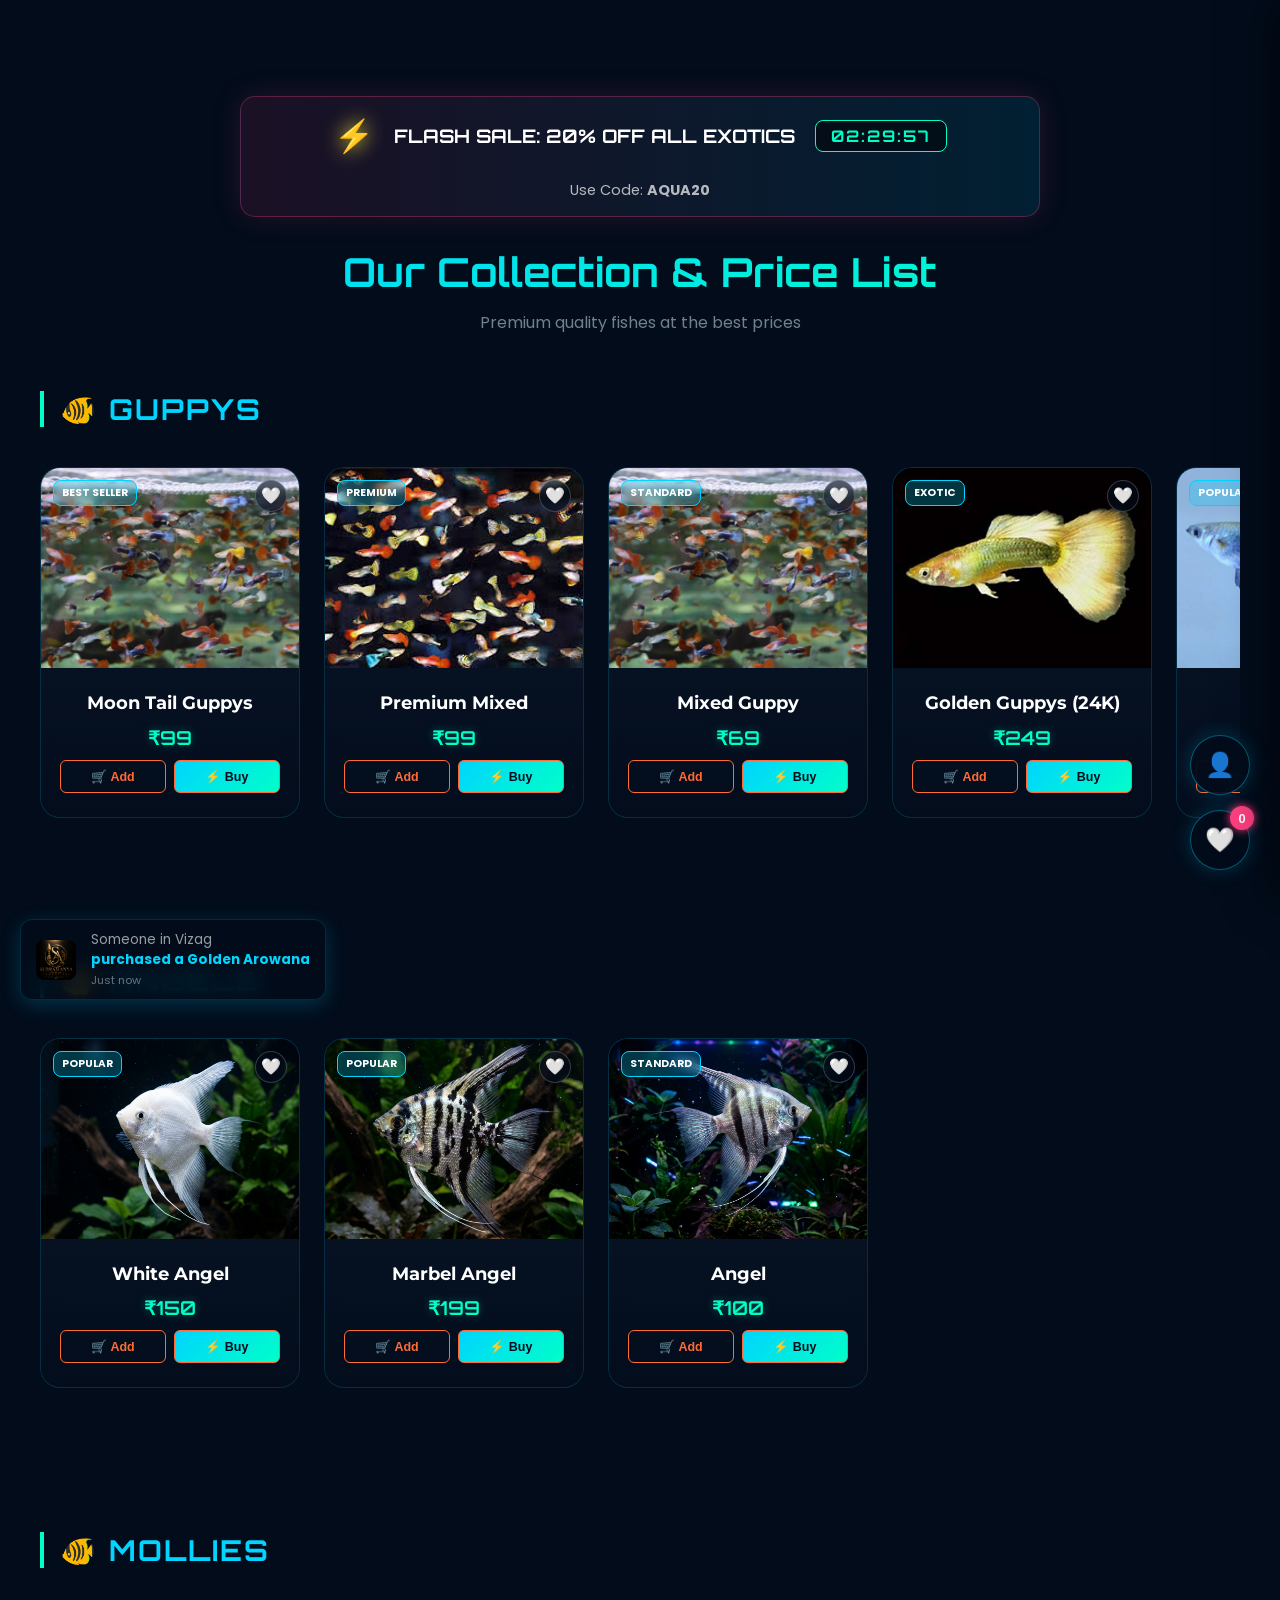
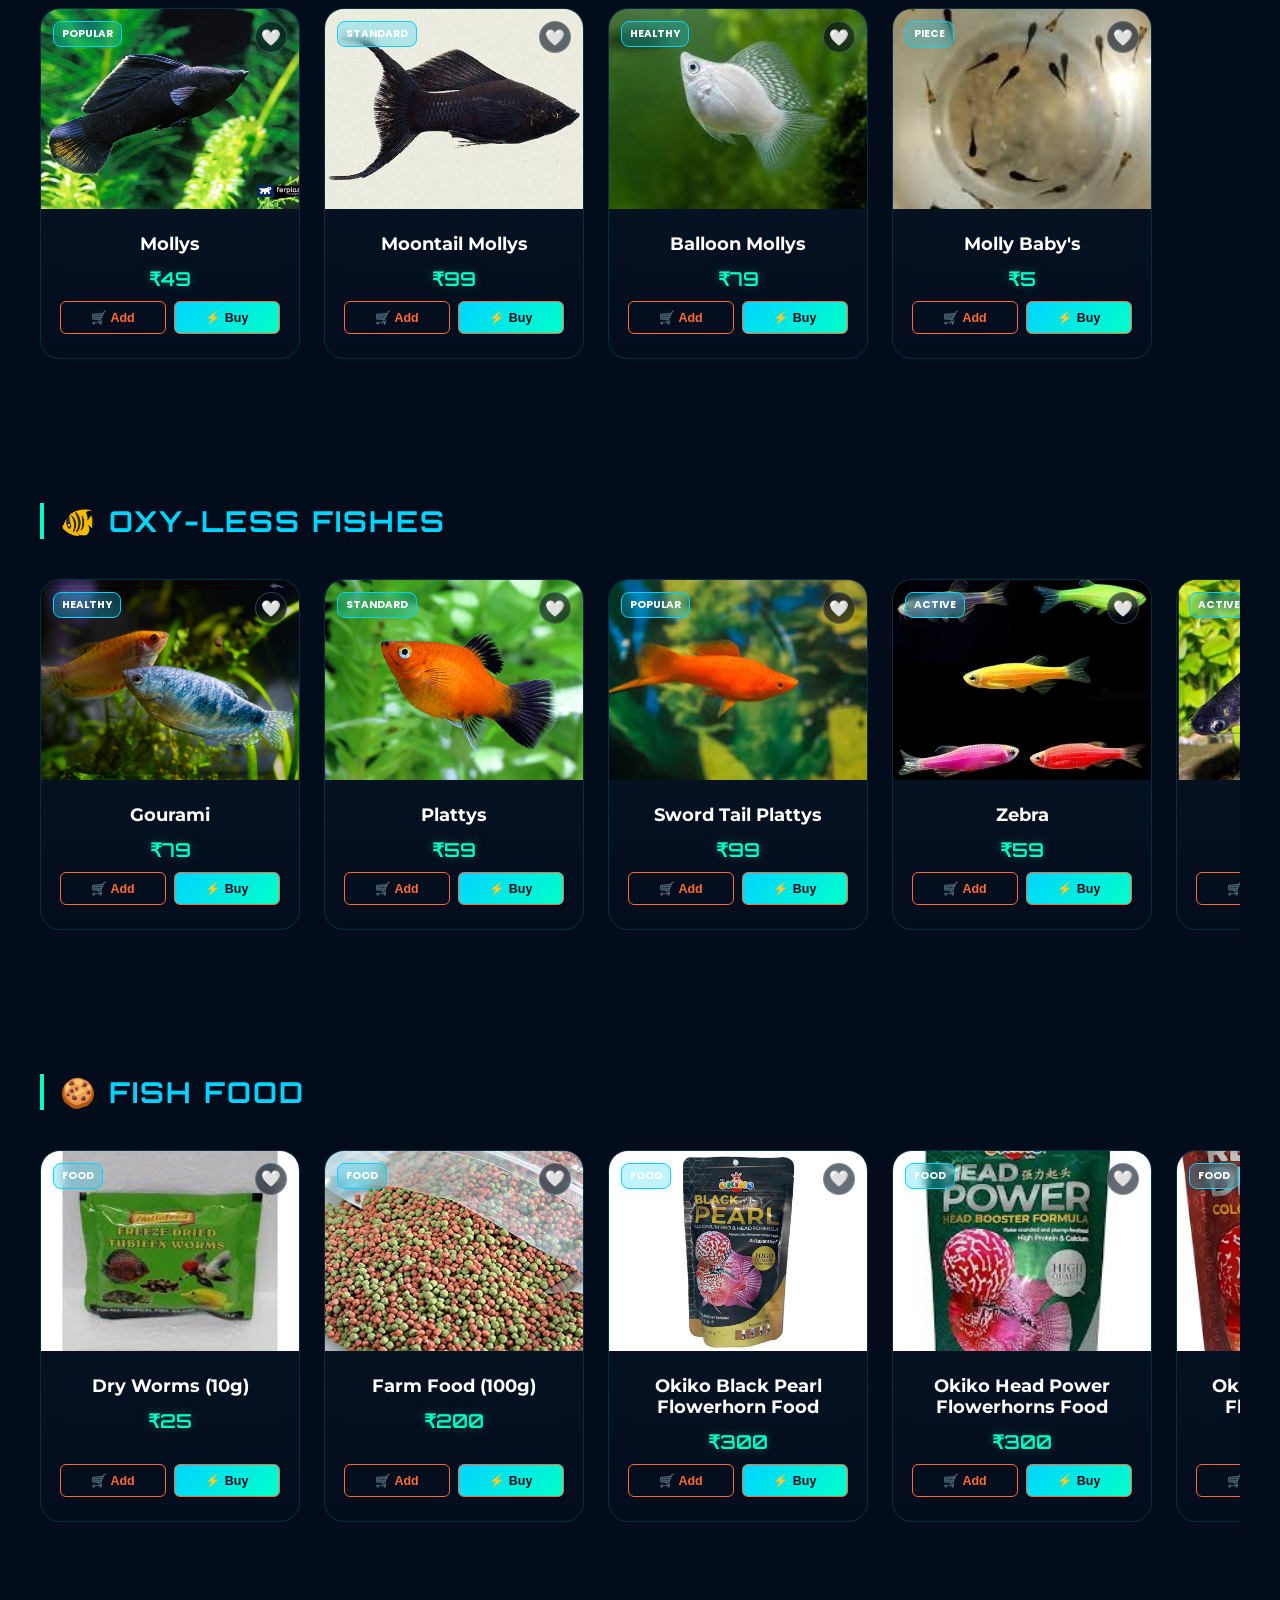
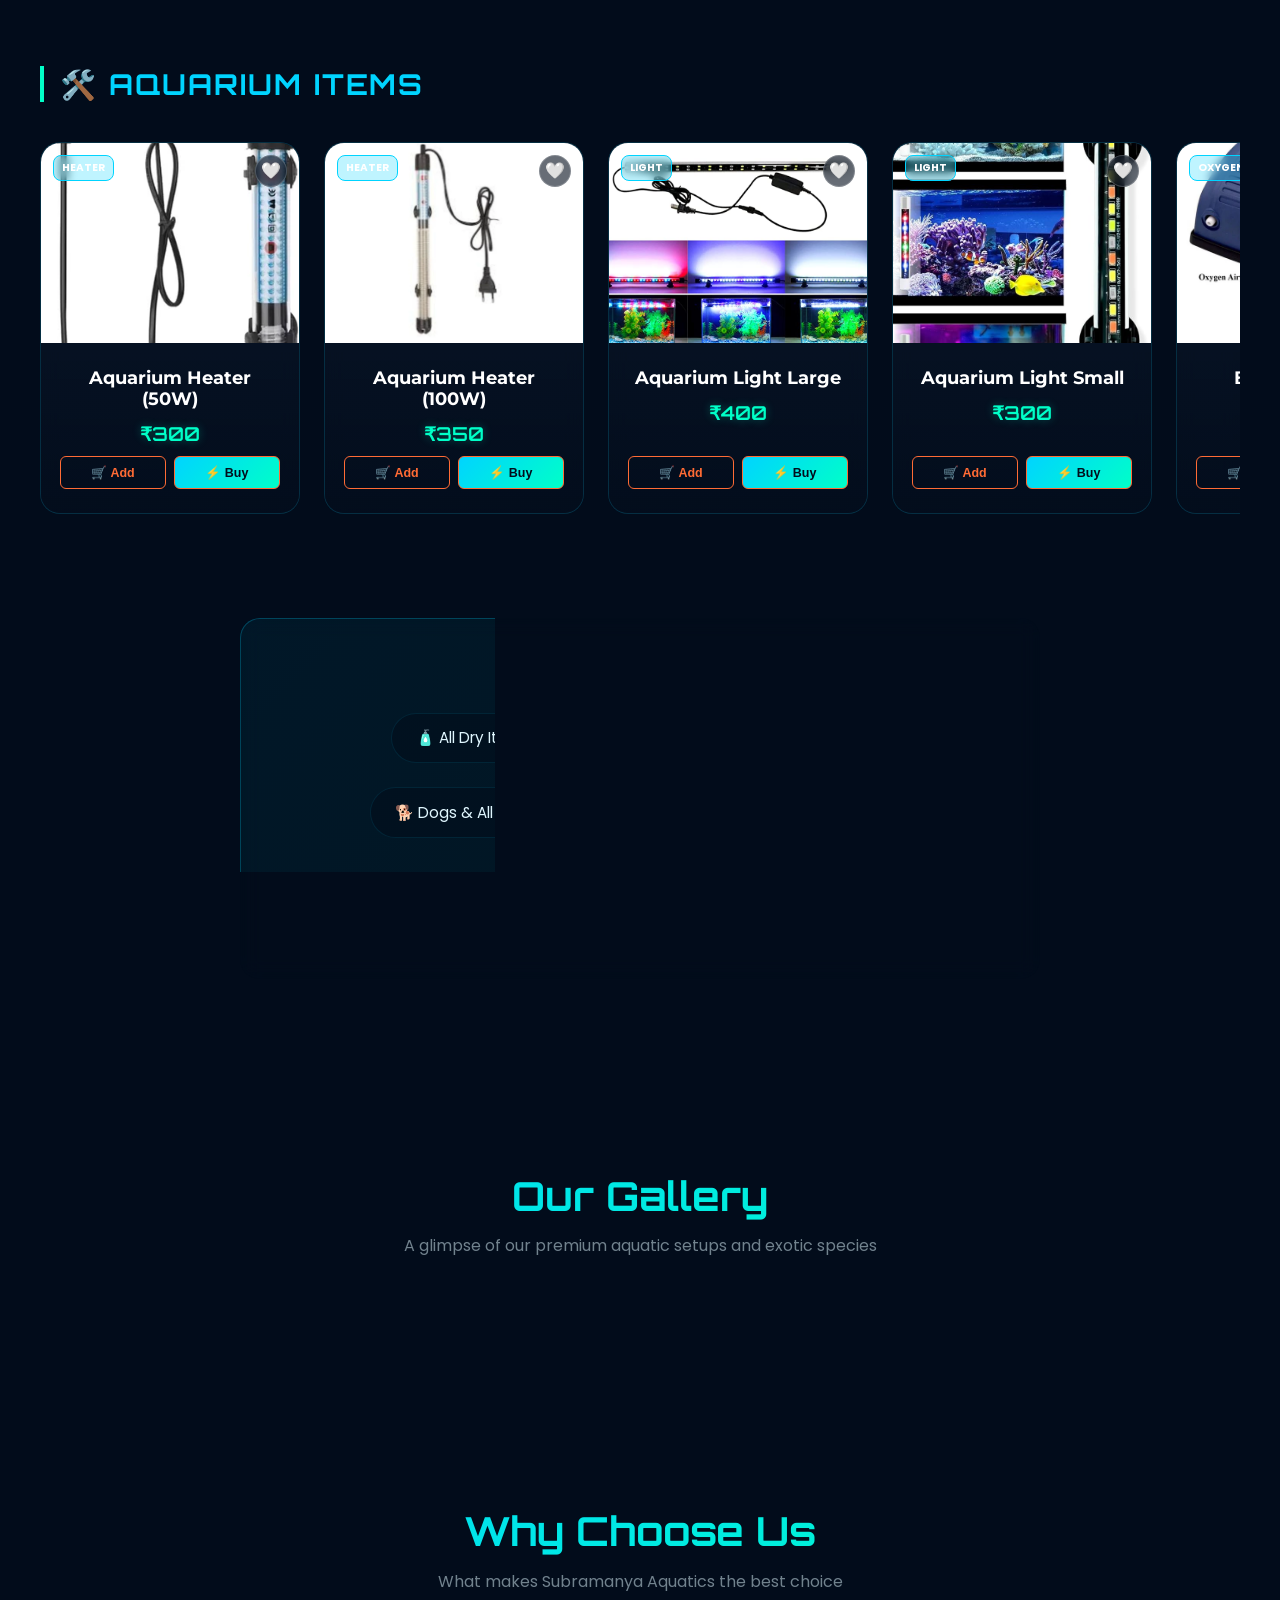
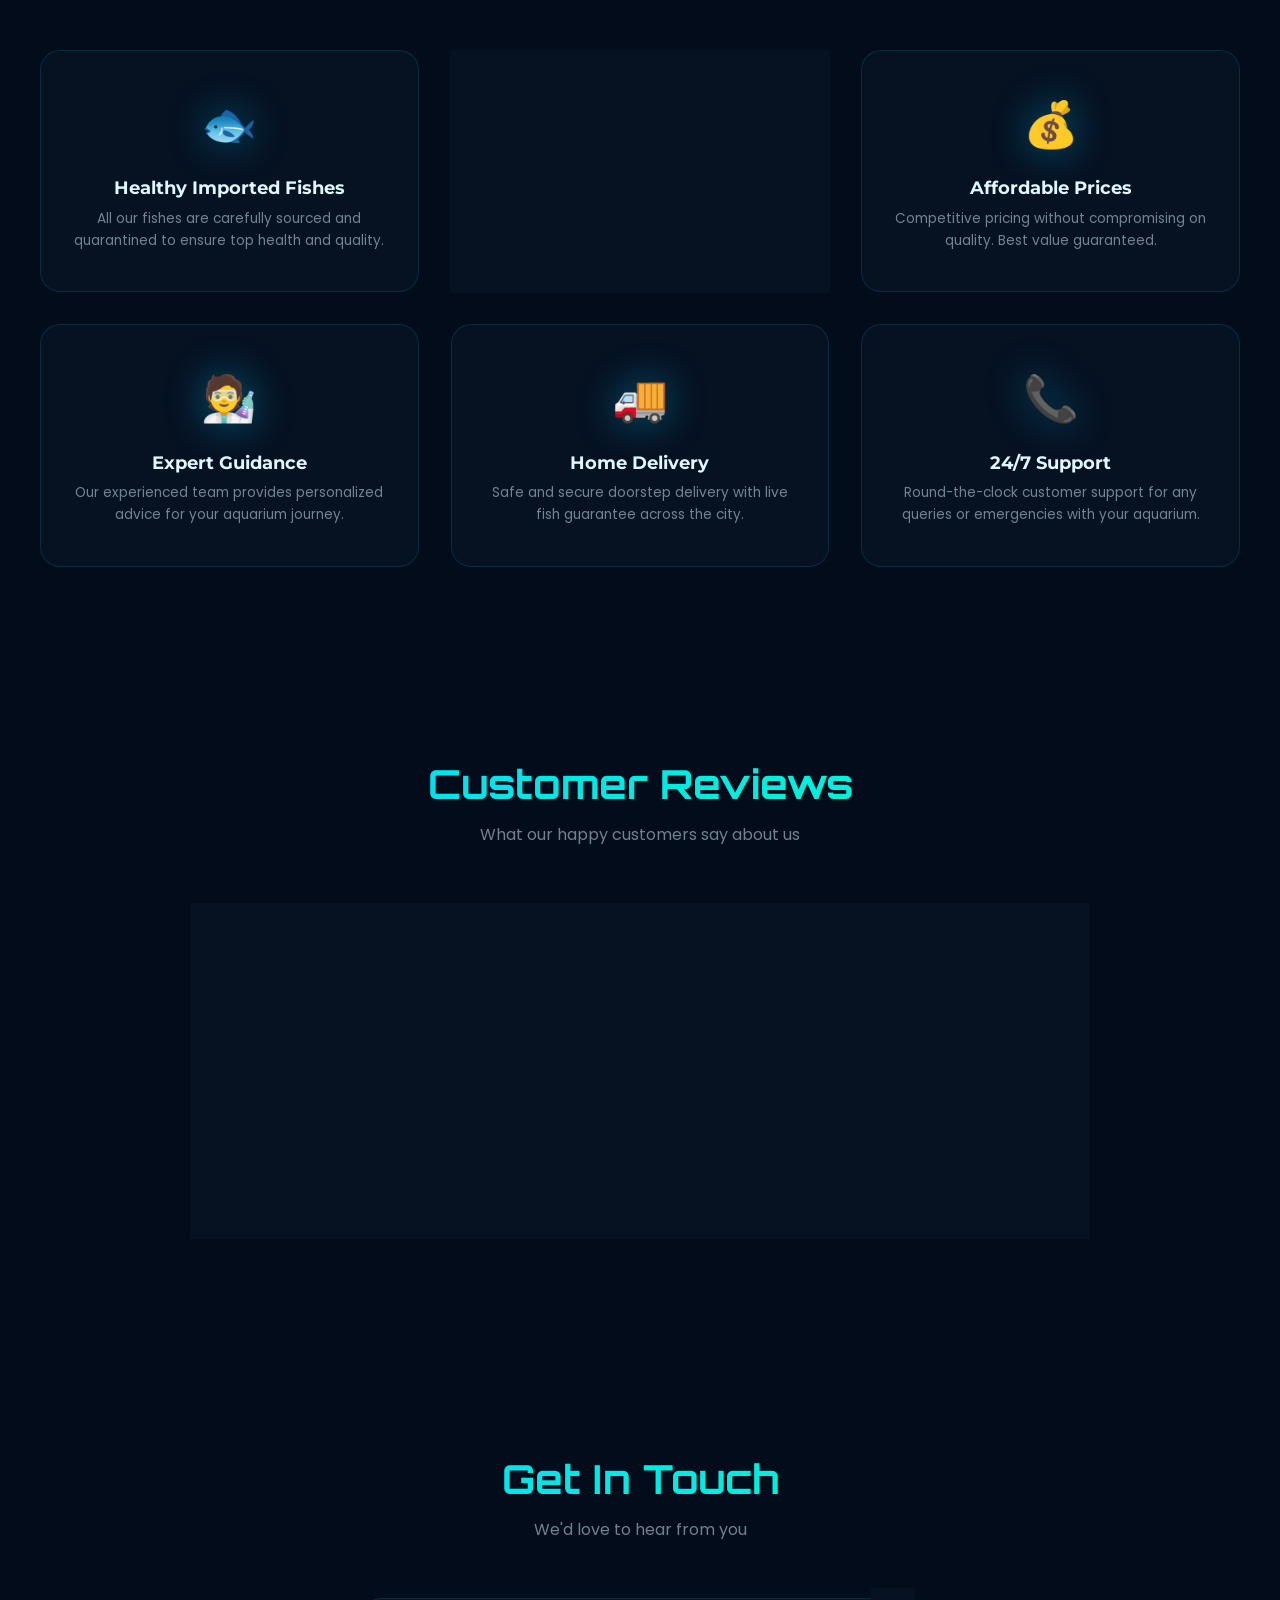
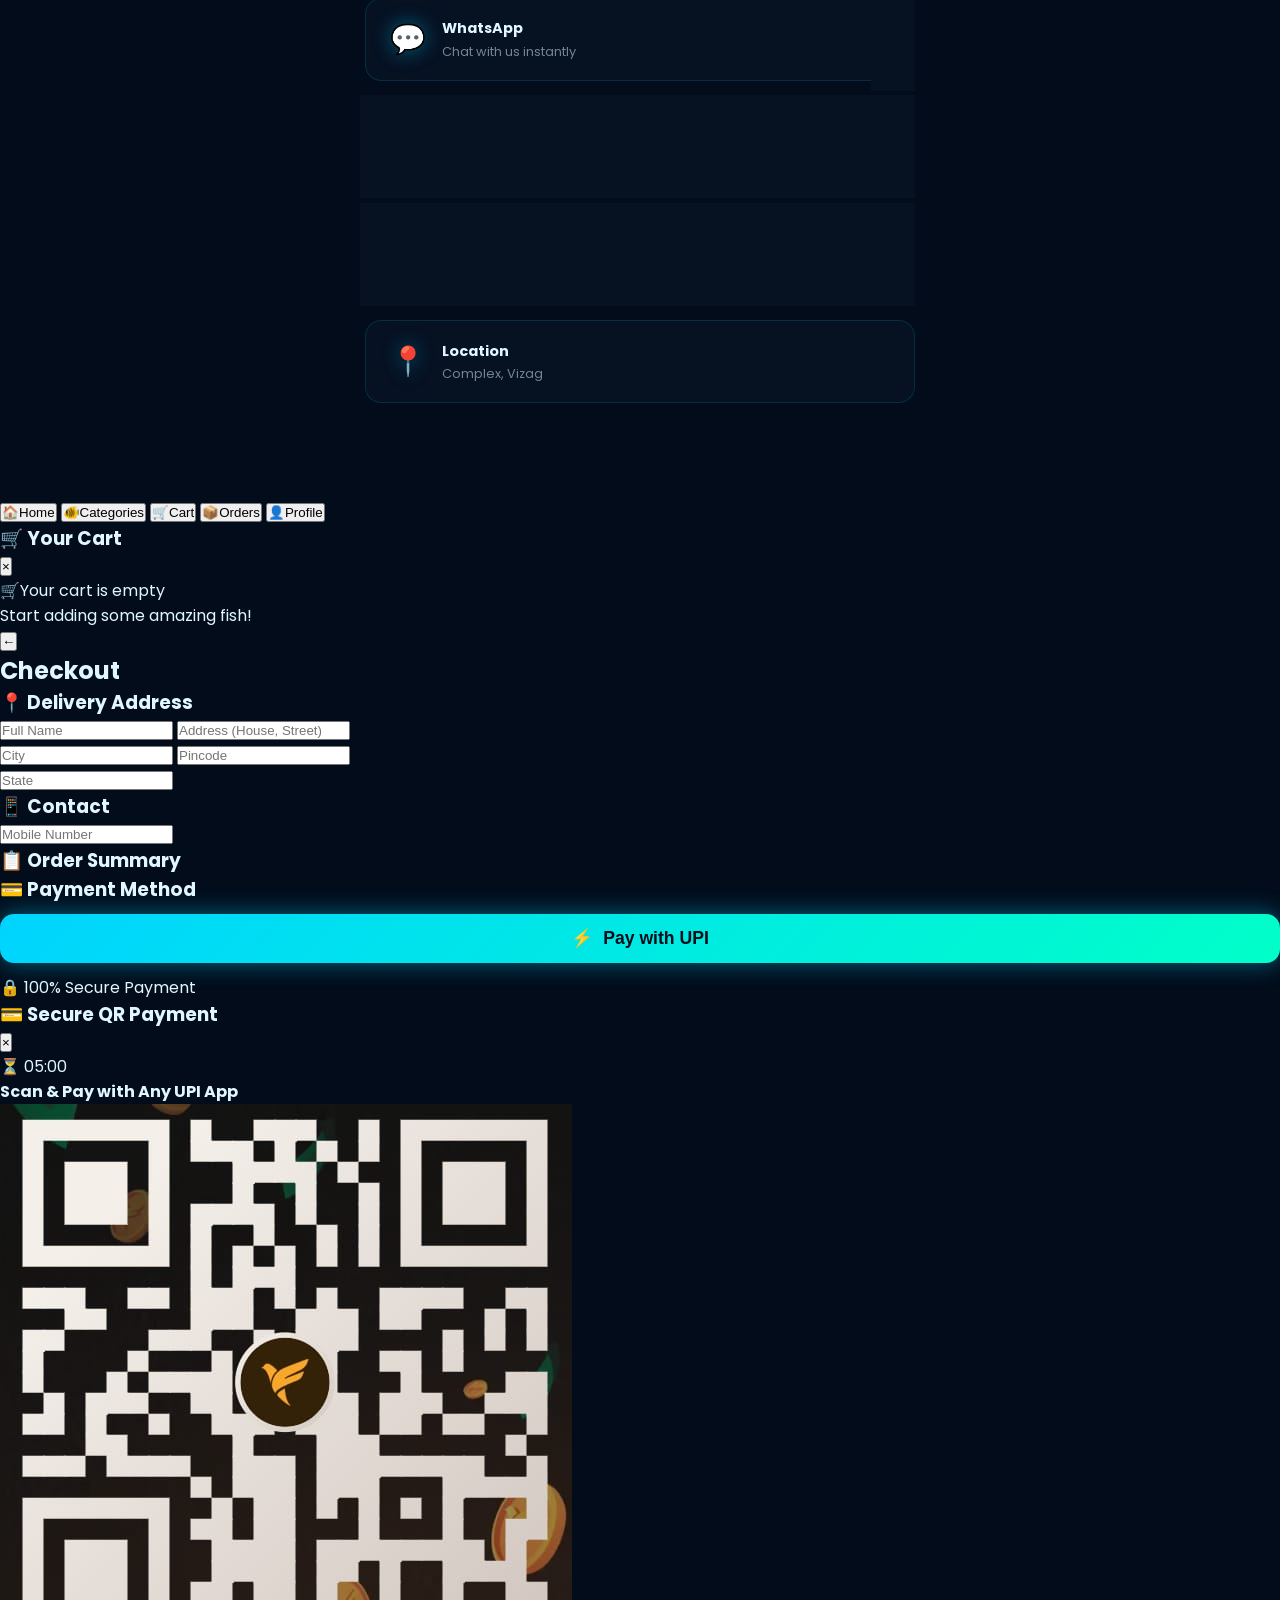
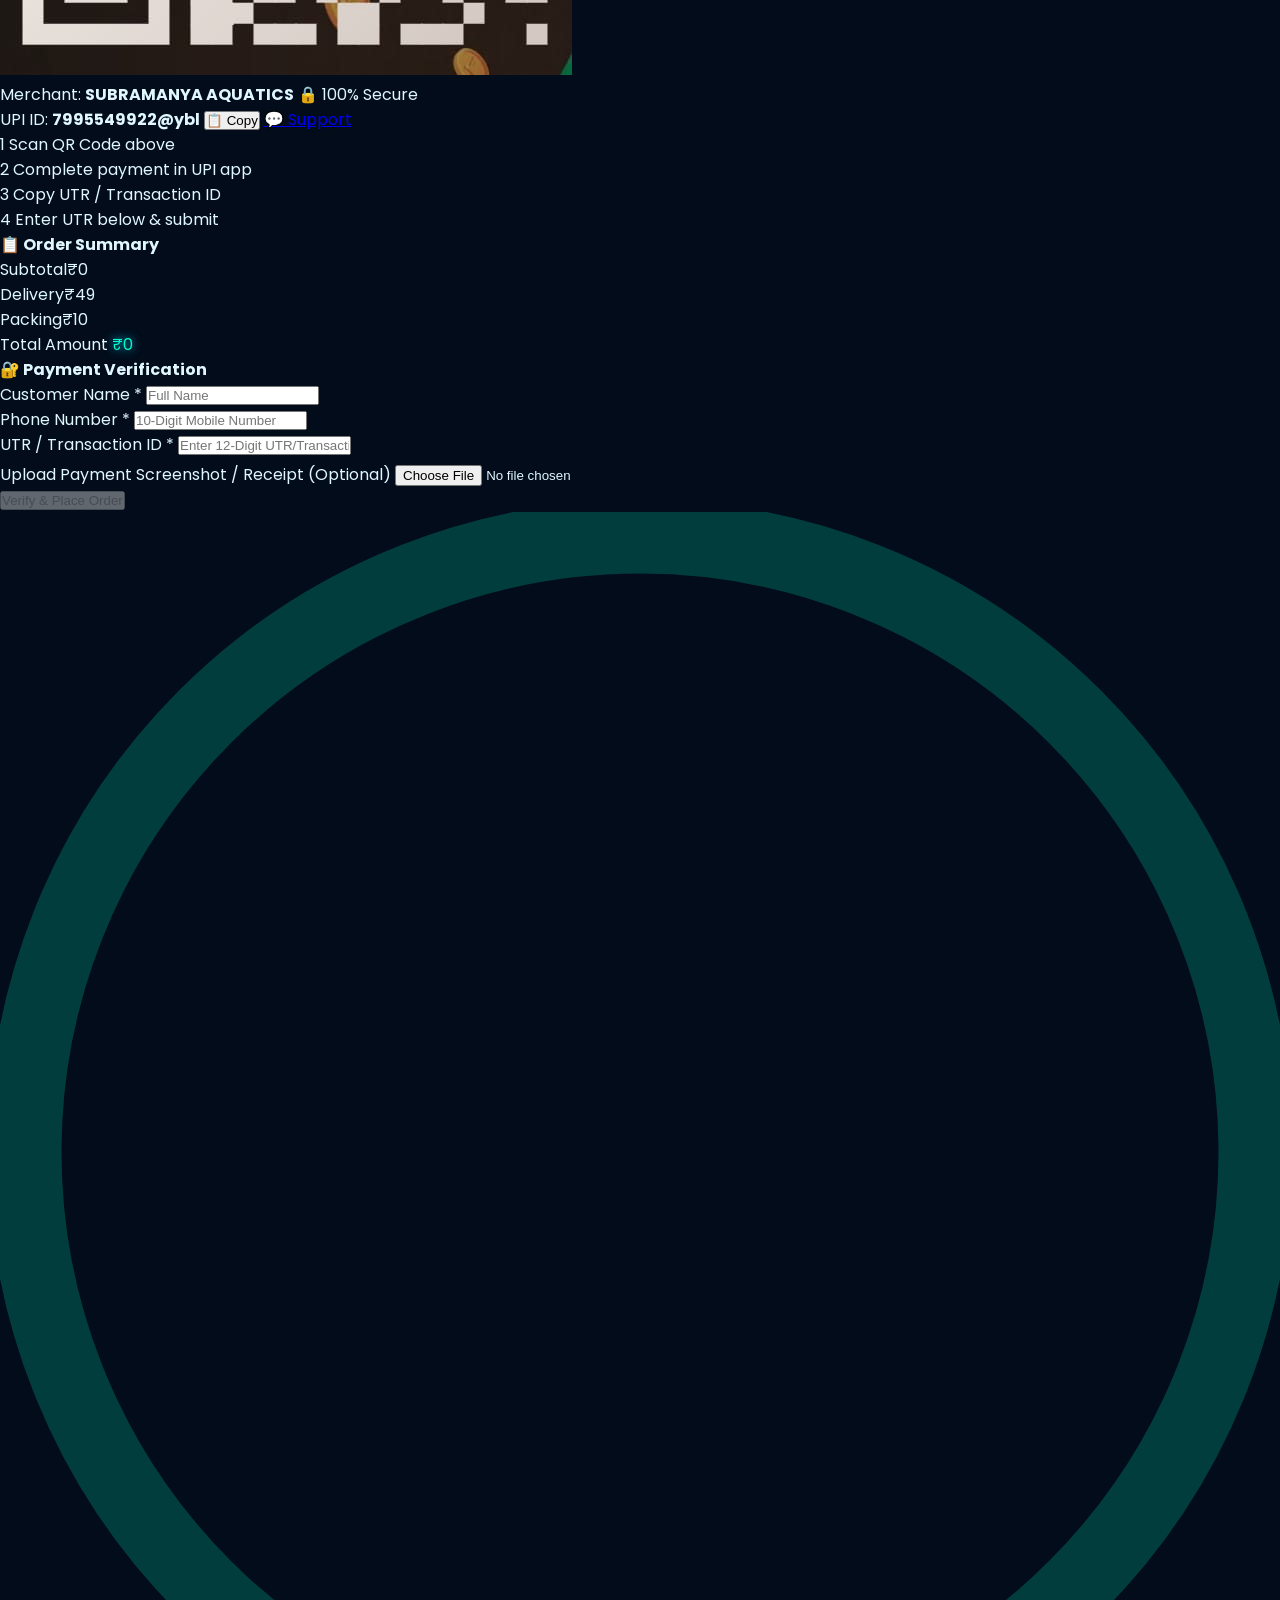
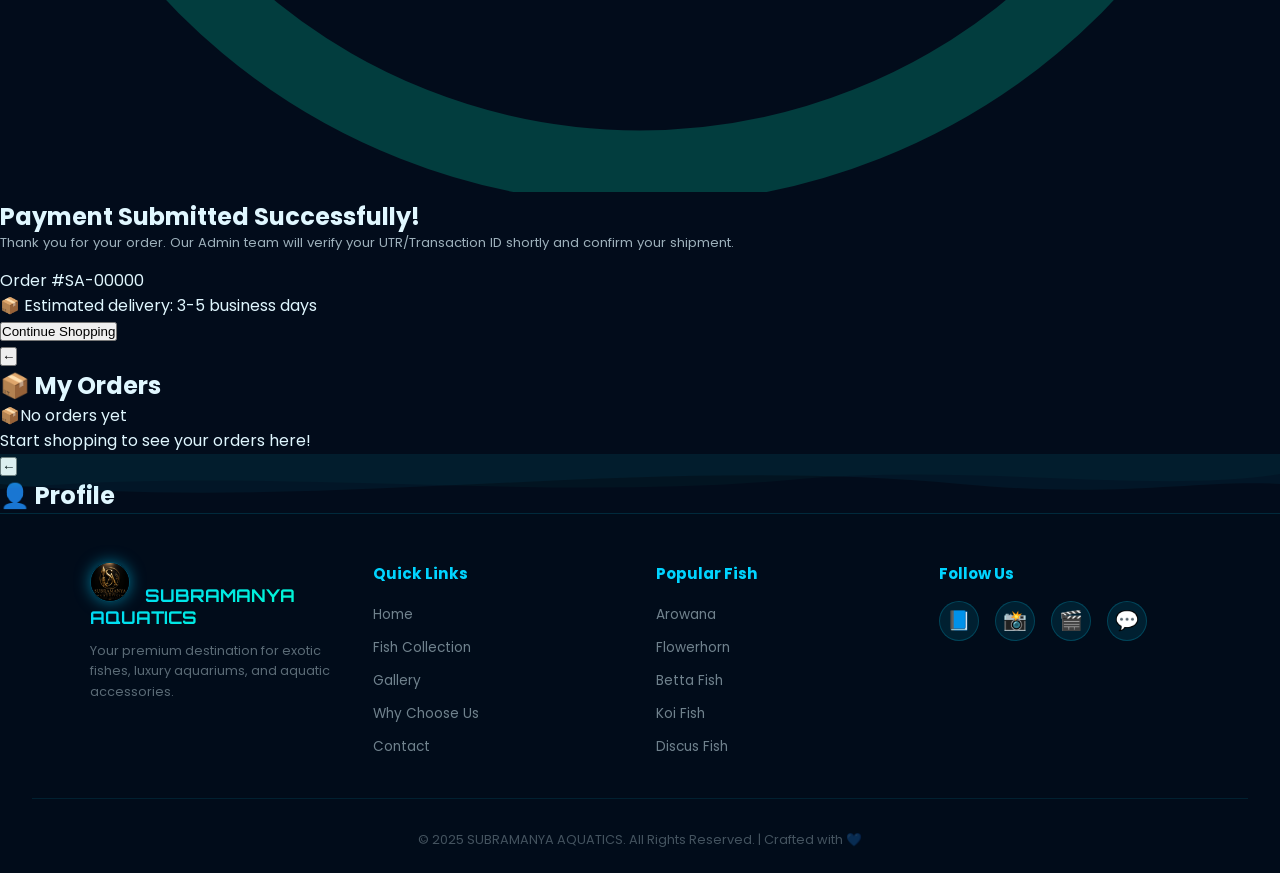
==== commit 1959cfd0: "Switch supabase client to service_role key, bypass RLS for all CRUD" ====
--- a/subramanya-aquatics/index.html
+++ b/subramanya-aquatics/index.html
@@ -21,42 +21,24 @@
     <div class="loader-text">SUBRAMANYA AQUATICS</div>
     <div class="loader-bar">
       <div class="loader-bar-inner"></div>
-    </div>
-  </div>
-
-  <!-- Custom Cursor -->
-  <div class="cursor-glow"></div>
-  <div class="cursor-ring"></div>
-
-  <!-- Bubbles & Rays -->
-  <div class="bubbles-container"></div>
-  <div class="light-rays"></div>
-
-  <!-- Navbar -->
-  <nav class="navbar" id="navbar">
-    <div class="nav-logo"><img src="logo.jpeg" alt="Subramanya Aquatics Logo" class="logo-img"> SUBRAMANYA AQUATICS
-    </div>
-    <ul class="nav-links" id="navLinks">
-      <li><a href="#home">Home</a></li>
-      <li><a href="#collection">Collection</a></li>
-      <li><a href="#gallery">Gallery</a></li>
-      <li><a href="#why-us">Why Us</a></li>
-      <li><a href="#reviews">Reviews</a></li>
-      <li><a href="#contact">Contact</a></li>
-    </ul>
-    <button class="hamburger" id="hamburger" aria-label="Toggle menu">
-      <span></span><span></span><span></span>
-    </button>
-  </nav>
-
-  <!-- Hero Section -->
-  <section class="hero" id="home">
-    <div class="hero-content">
-      <h1 id="heroTitle">SUBRAMANYA AQUATICS</h1>
-      <p id="heroSubtitle">Premium Exotic Fishes &bull; Aquariums &bull; Aquatic Accessories</p>
-      <div class="hero-buttons">
-        <a href="#collection" class="btn-primary">🐠 Explore Collection</a>
-        <a href="#contact" class="btn-secondary">📞 Contact Us</a>
+      </div>
+      <div class="contact-form reveal" style="margin-top: 2rem; max-width: 550px; margin-left: auto; margin-right: auto;">
+        <h3>📩 Send us a Message</h3>
+        <form id="inquiryForm">
+          <div class="form-group">
+            <input type="text" id="inqName" placeholder="Your Name" required>
+          </div>
+          <div class="form-group">
+            <input type="email" id="inqEmail" placeholder="Your Email" required>
+          </div>
+          <div class="form-group">
+            <input type="tel" id="inqPhone" placeholder="Your Phone (optional)">
+          </div>
+          <div class="form-group">
+            <textarea id="inqMsg" placeholder="Your Message..." required></textarea>
+          </div>
+          <button type="submit" class="btn-submit">Send Message ✉️</button>
+        </form>
       </div>
     </div>
   </section>
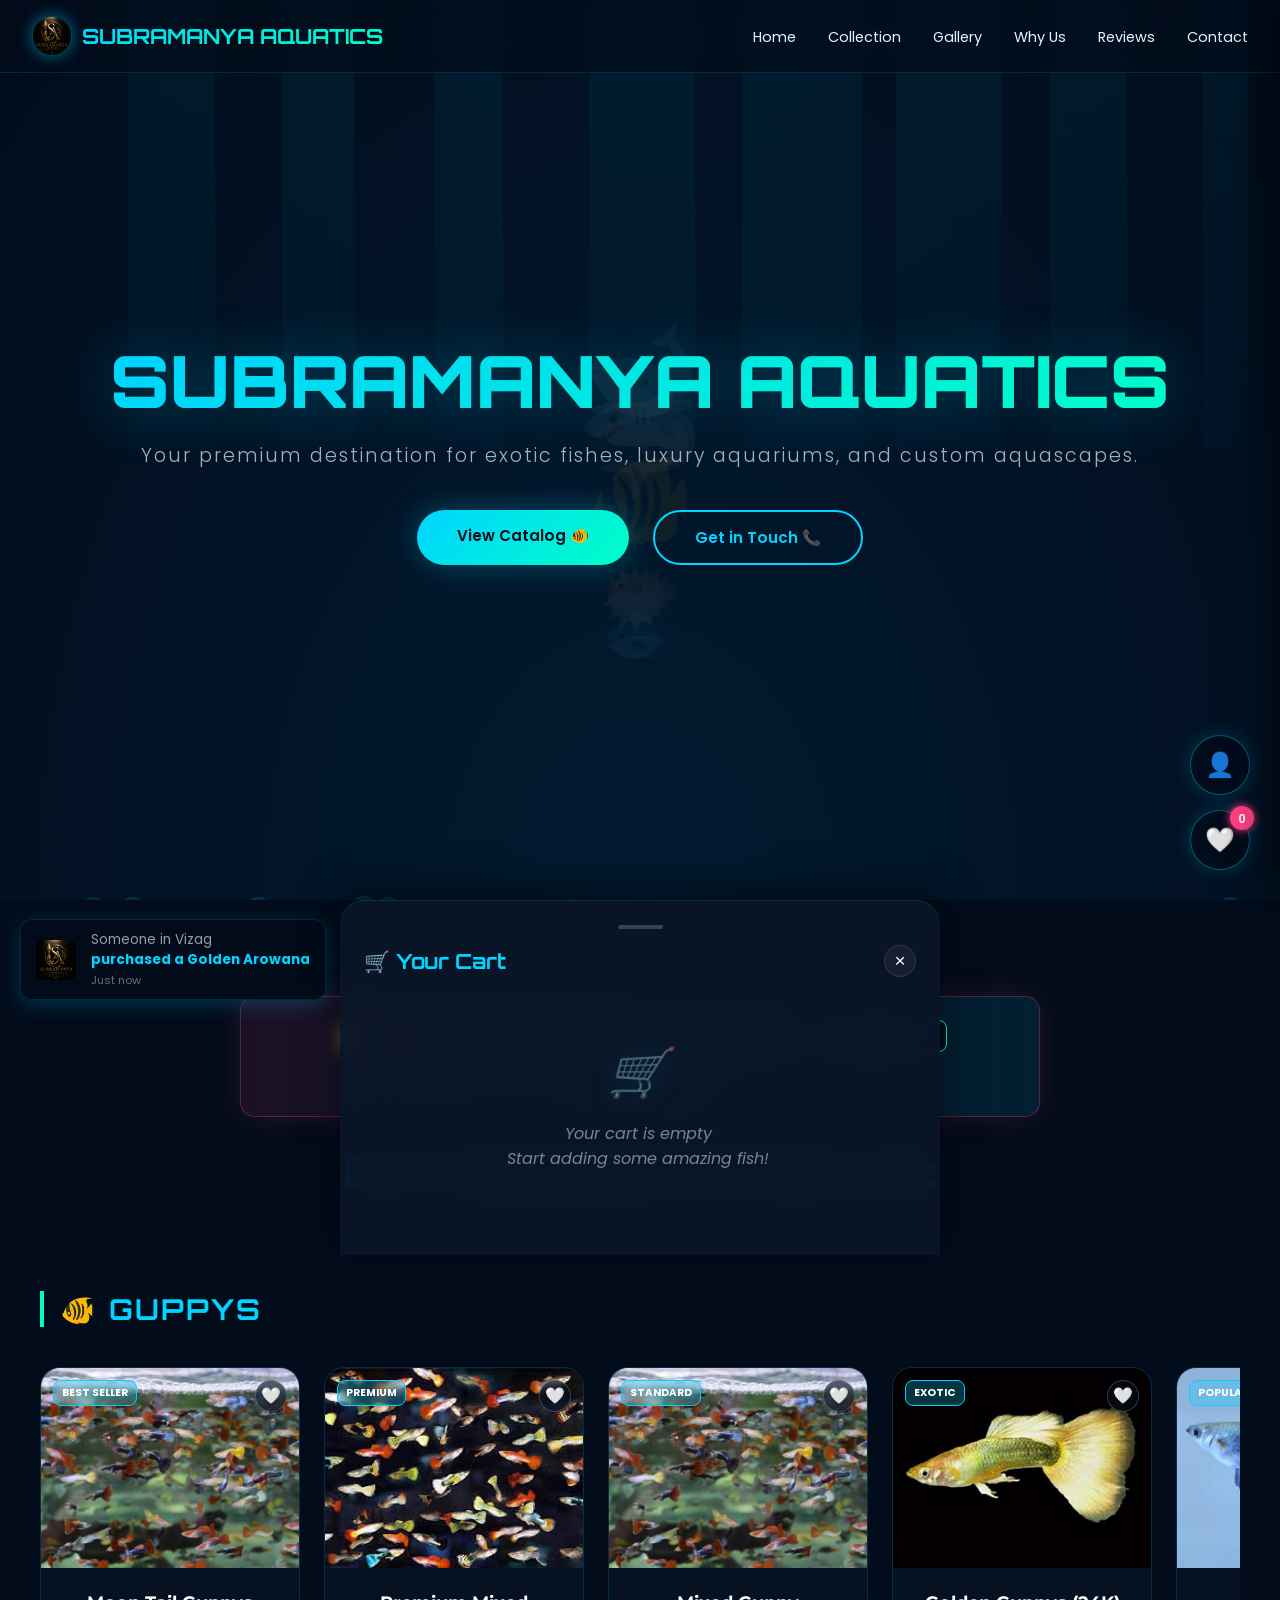
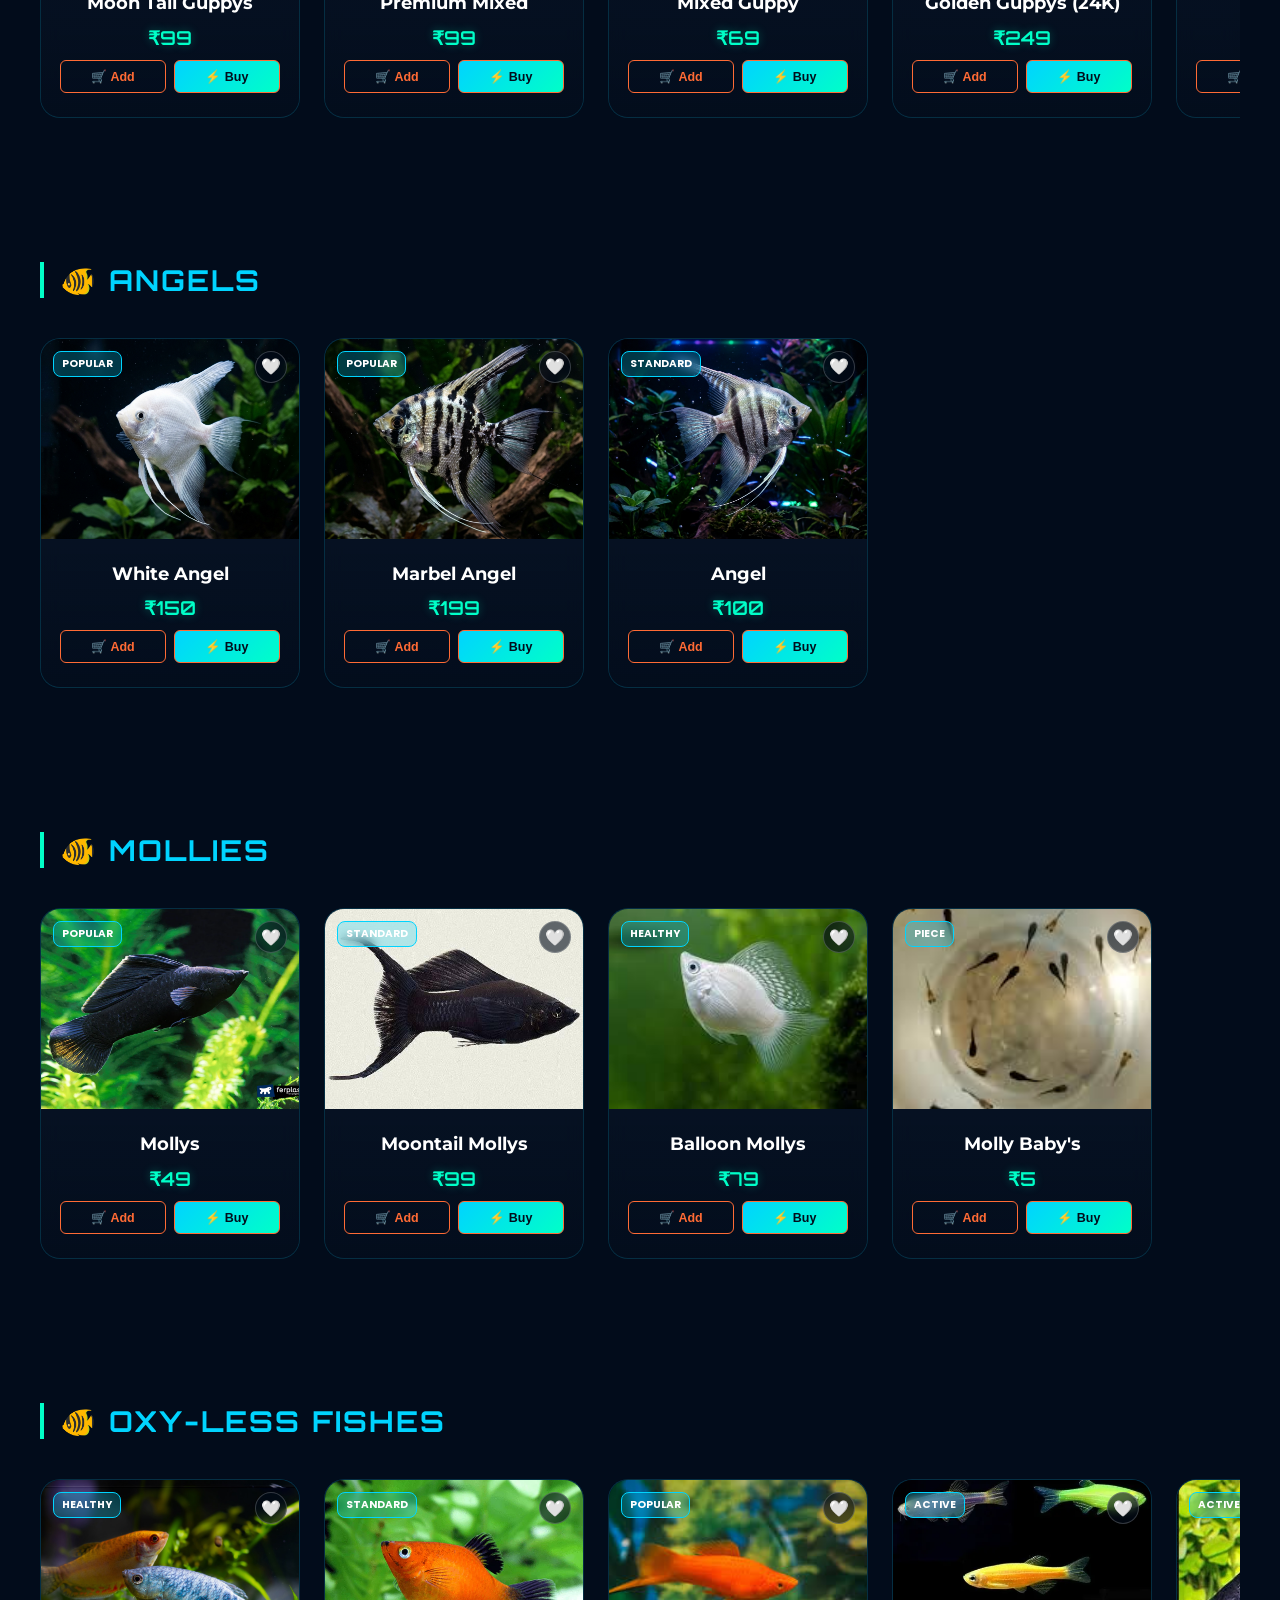
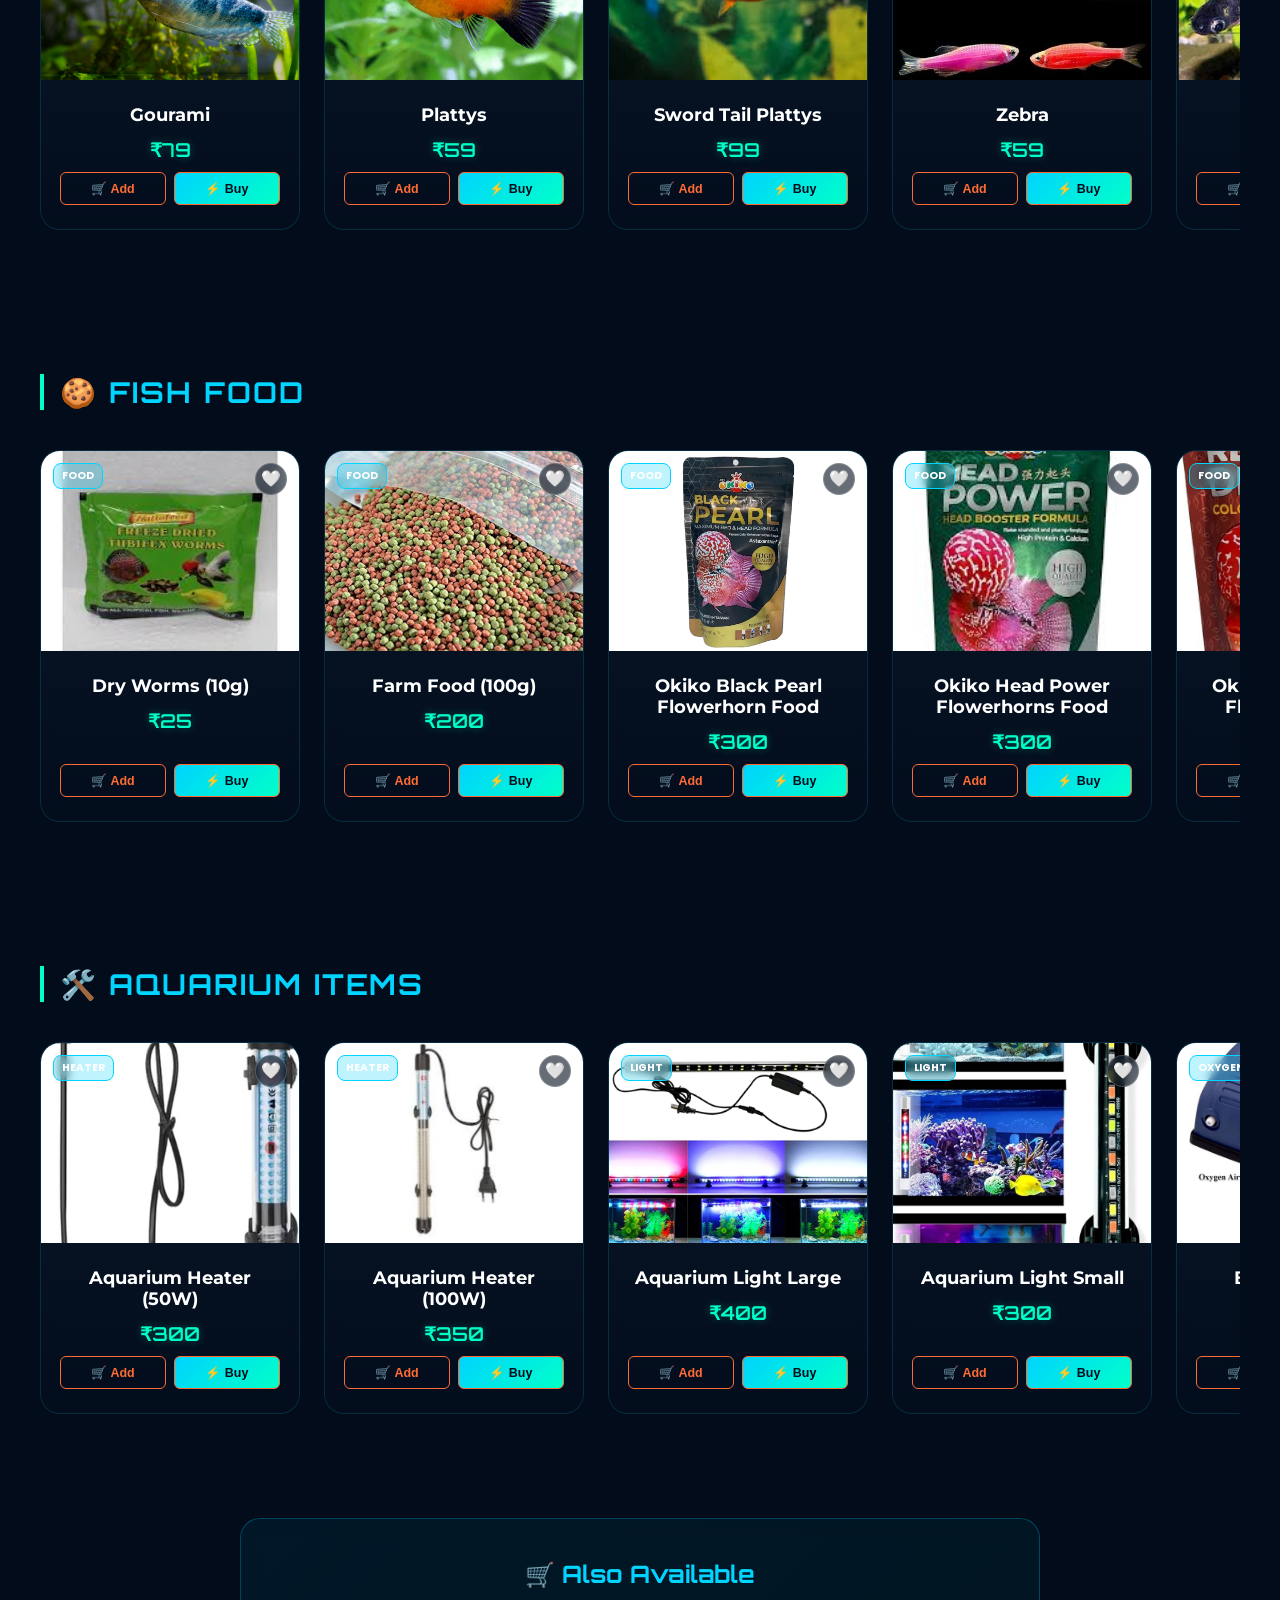
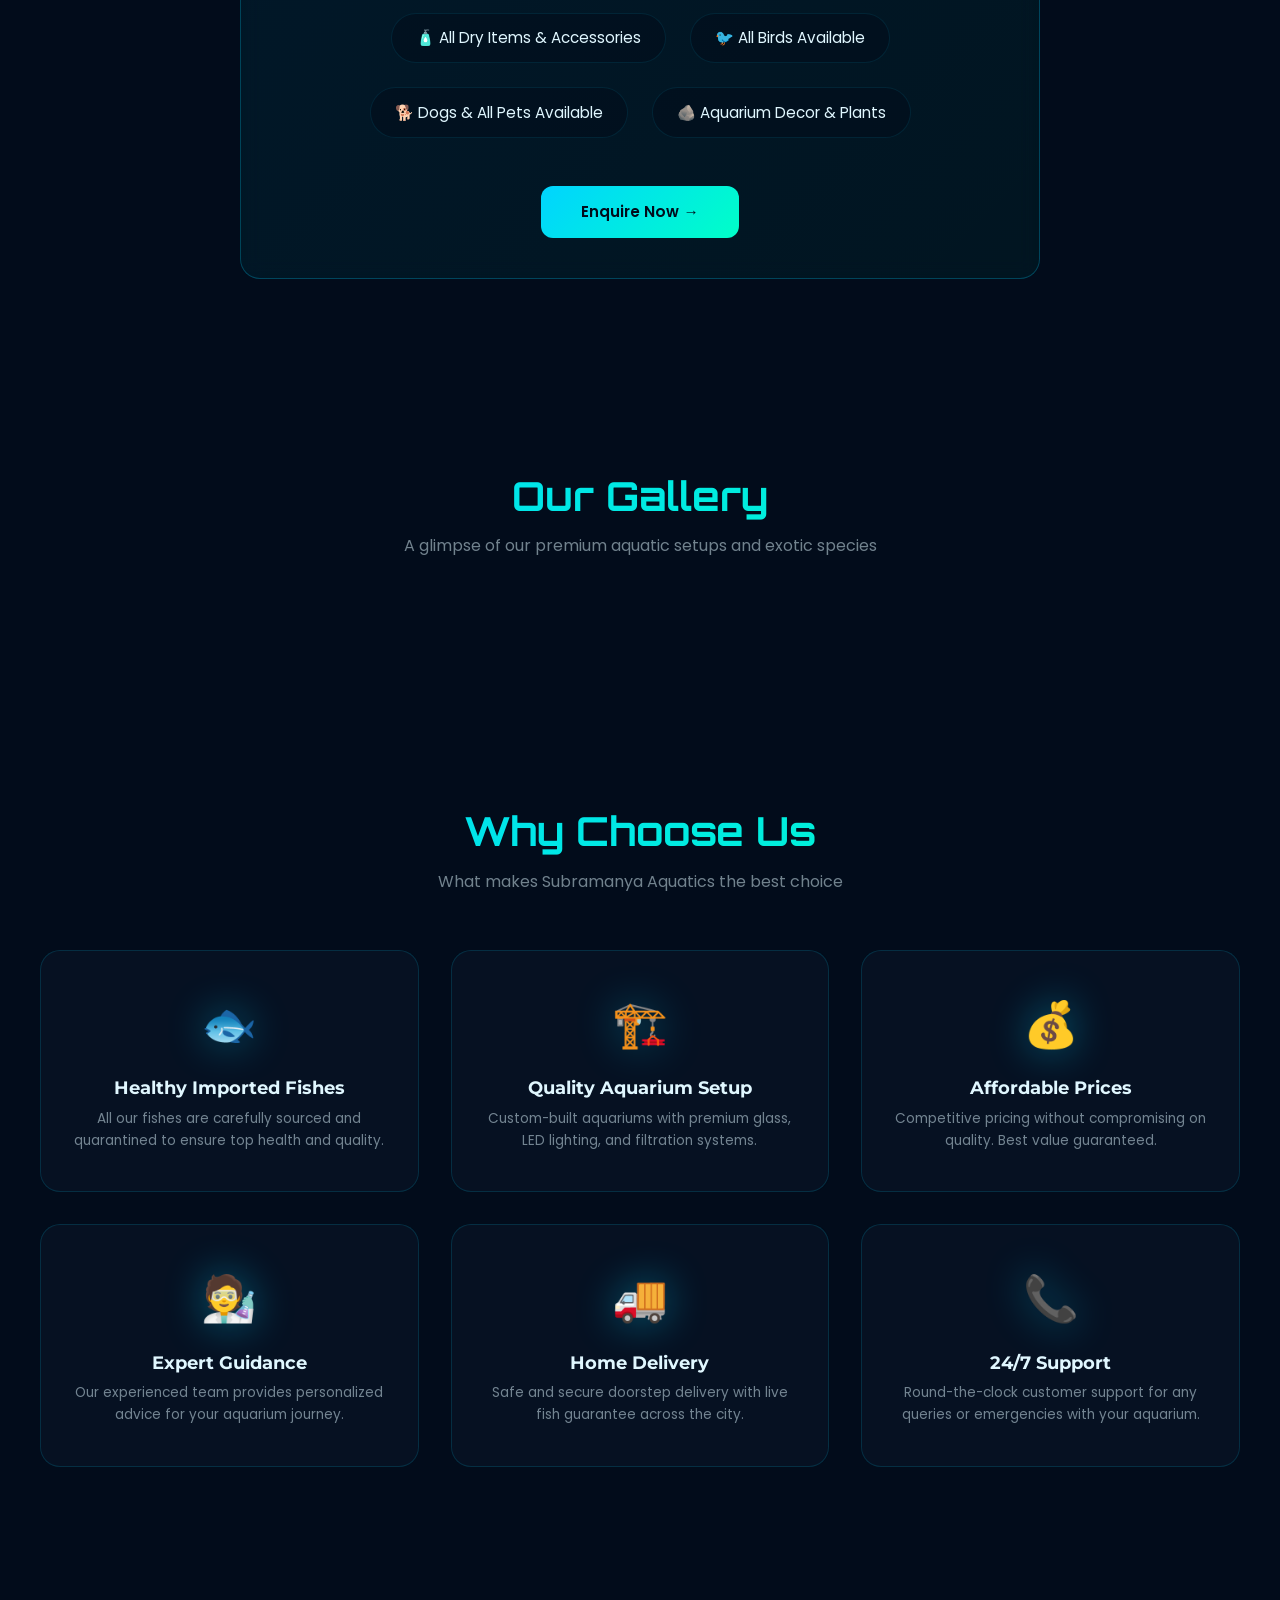
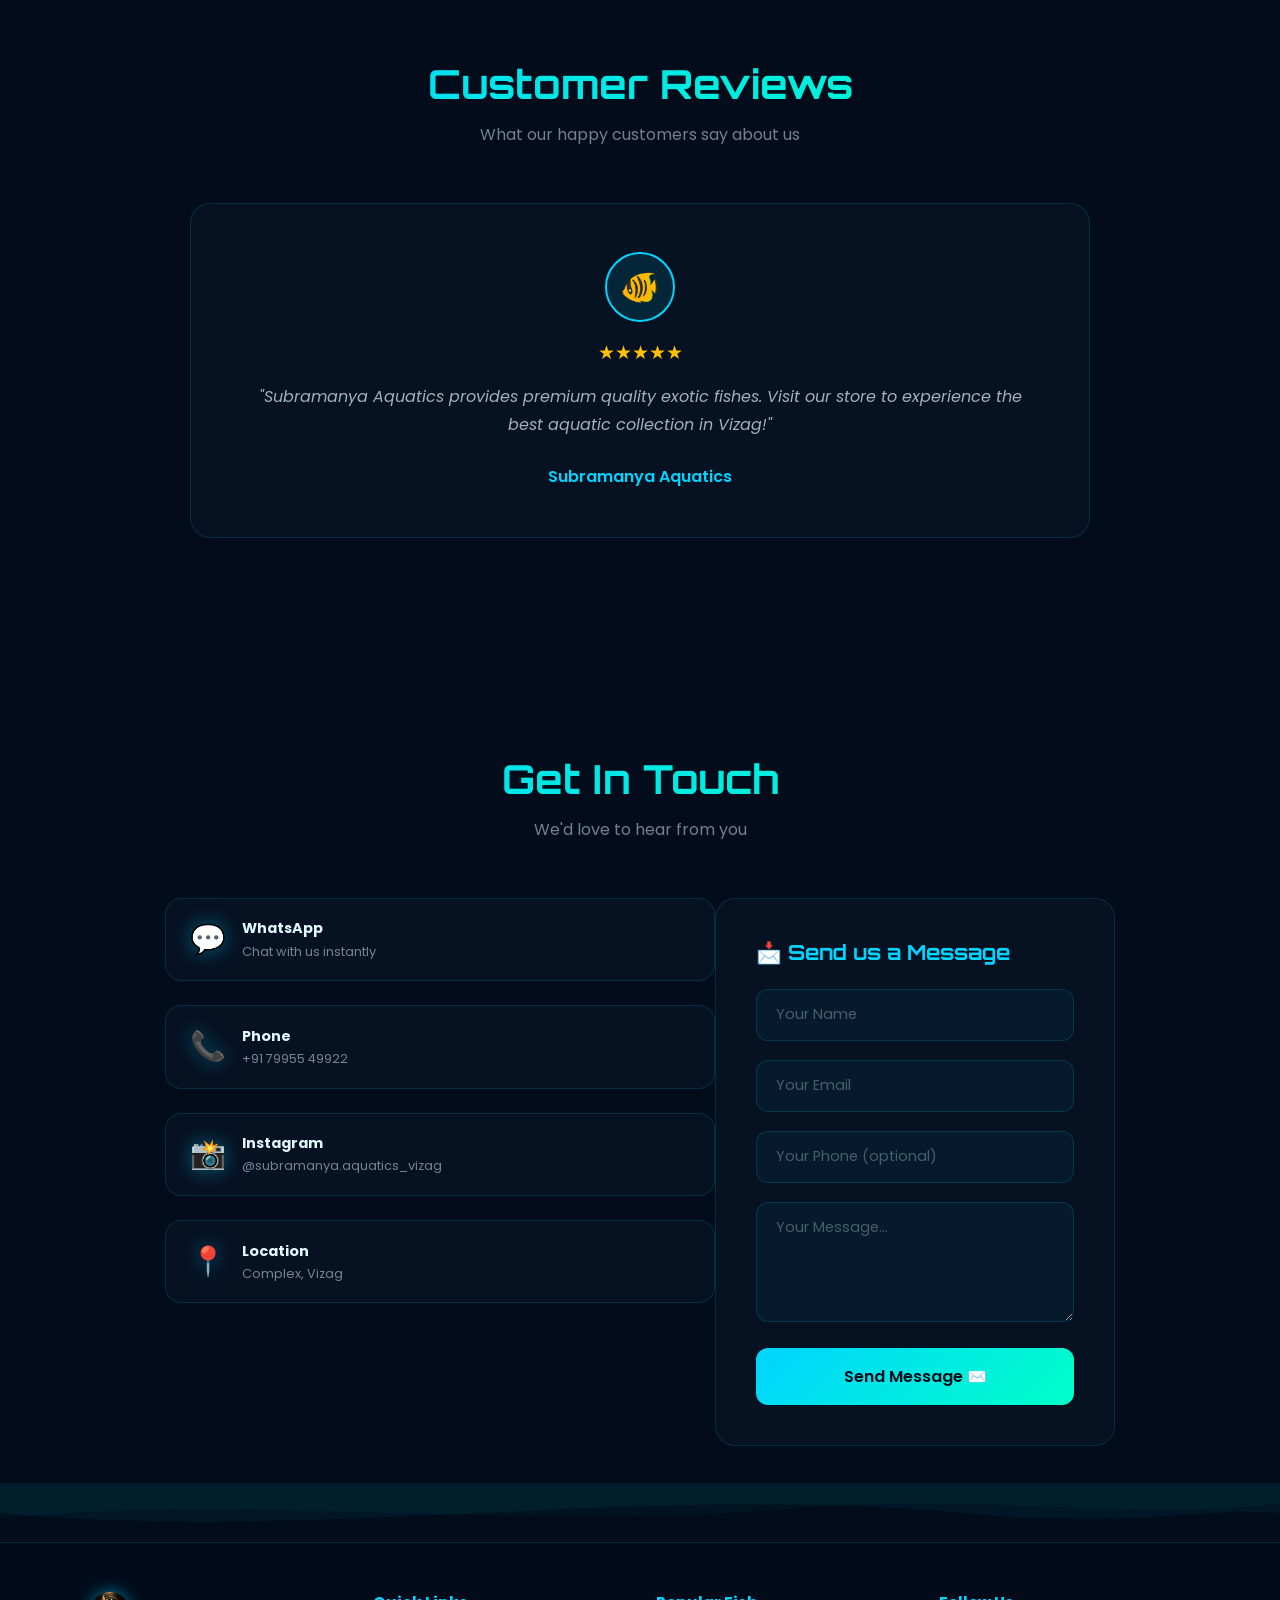
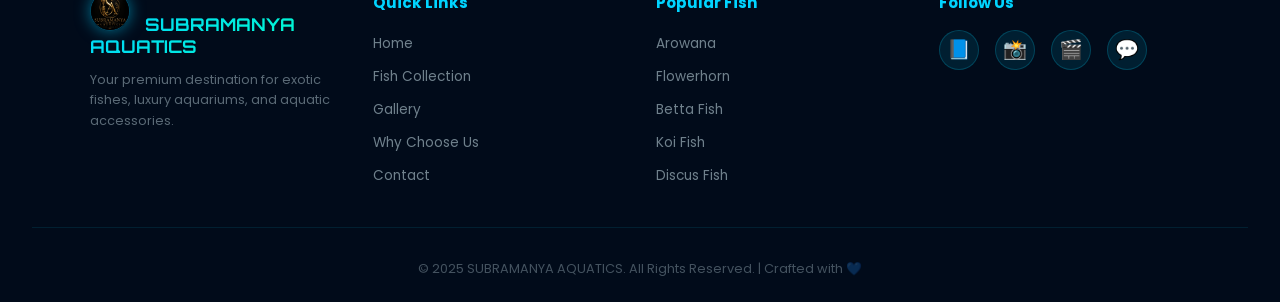
==== commit bb7d742c: "Restore header and hero section, move inquiry form, and style premium overlays for cart, checkout, p" ====
--- a/subramanya-aquatics/index.html
+++ b/subramanya-aquatics/index.html
@@ -21,24 +21,40 @@
     <div class="loader-text">SUBRAMANYA AQUATICS</div>
     <div class="loader-bar">
       <div class="loader-bar-inner"></div>
-      </div>
-      <div class="contact-form reveal" style="margin-top: 2rem; max-width: 550px; margin-left: auto; margin-right: auto;">
-        <h3>📩 Send us a Message</h3>
-        <form id="inquiryForm">
-          <div class="form-group">
-            <input type="text" id="inqName" placeholder="Your Name" required>
-          </div>
-          <div class="form-group">
-            <input type="email" id="inqEmail" placeholder="Your Email" required>
-          </div>
-          <div class="form-group">
-            <input type="tel" id="inqPhone" placeholder="Your Phone (optional)">
-          </div>
-          <div class="form-group">
-            <textarea id="inqMsg" placeholder="Your Message..." required></textarea>
-          </div>
-          <button type="submit" class="btn-submit">Send Message ✉️</button>
-        </form>
+    </div>
+  </div>
+
+  <!-- Navigation Header -->
+  <header class="navbar">
+    <a href="#home" class="nav-logo">
+      <img src="logo.jpeg" alt="Subramanya Aquatics Logo" class="logo-img">
+      SUBRAMANYA AQUATICS
+    </a>
+    <ul class="nav-links" id="navLinks">
+      <li><a href="#home">Home</a></li>
+      <li><a href="#collection">Collection</a></li>
+      <li><a href="#gallery">Gallery</a></li>
+      <li><a href="#why-us">Why Us</a></li>
+      <li><a href="#reviews">Reviews</a></li>
+      <li><a href="#contact">Contact</a></li>
+    </ul>
+    <button class="hamburger" id="hamburger" aria-label="Toggle navigation menu">
+      <span></span>
+      <span></span>
+      <span></span>
+    </button>
+  </header>
+
+  <!-- Hero Section -->
+  <section class="hero" id="home">
+    <div class="light-rays"></div>
+    <div class="bubbles-container"></div>
+    <div class="hero-content">
+      <h1 id="heroTitle">SUBRAMANYA AQUATICS</h1>
+      <p id="heroSubtitle">Your premium destination for exotic fishes, luxury aquariums, and custom aquascapes.</p>
+      <div class="hero-buttons">
+        <a href="#collection" class="btn-primary">View Catalog 🐠</a>
+        <a href="#contact" class="btn-secondary">Get in Touch 📞</a>
       </div>
     </div>
   </section>
@@ -201,6 +217,25 @@
             <p>Complex, Vizag</p>
           </div>
         </div>
+      </div>
+
+      <div class="contact-form">
+        <h3>📩 Send us a Message</h3>
+        <form id="inquiryForm">
+          <div class="form-group">
+            <input type="text" id="inqName" placeholder="Your Name" required>
+          </div>
+          <div class="form-group">
+            <input type="email" id="inqEmail" placeholder="Your Email" required>
+          </div>
+          <div class="form-group">
+            <input type="tel" id="inqPhone" placeholder="Your Phone (optional)">
+          </div>
+          <div class="form-group">
+            <textarea id="inqMsg" placeholder="Your Message..." required></textarea>
+          </div>
+          <button type="submit" class="btn-submit">Send Message ✉️</button>
+        </form>
       </div>
     </div>
   </section>
--- a/subramanya-aquatics/styles.css
+++ b/subramanya-aquatics/styles.css
@@ -656,9 +656,17 @@
   50% { opacity: 0.5; }
 }
 
+/* Bottom Navigation Bar default hide */
+.bottom-nav {
+  display: none;
+}
+
 /* Responsive */
 @media (max-width: 768px) {
-  body { cursor: auto; }
+  body {
+    cursor: auto;
+    padding-bottom: 75px;
+  }
   .cursor-glow, .cursor-ring { display: none; }
   .nav-links { 
     display: none; flex-direction: column;
@@ -672,30 +680,72 @@
   .contact-grid { grid-template-columns: 1fr; }
   .hero h1 { font-size: 2rem; }
   
-  /* Cart and Floating Actions Fix for Mobile */
+  /* Hide desktop floating actions on mobile in favor of bottom-nav */
   .floating-actions {
-    flex-direction: row;
-    bottom: 20px;
-    right: 50%;
-    transform: translateX(50%);
-    background: rgba(2, 12, 27, 0.95);
-    padding: 10px 20px;
-    border-radius: 50px;
-    border: 1px solid var(--glass-border);
-    backdrop-filter: blur(10px);
-    width: max-content;
+    display: none !important;
   }
-  .fab-btn {
-    width: 45px;
-    height: 45px;
-    font-size: 1.2rem;
+  
+  /* Bottom Navigation Bar for Mobile */
+  .bottom-nav {
+    display: flex !important;
+    position: fixed;
+    bottom: 0;
+    left: 0;
+    right: 0;
+    height: 65px;
+    background: rgba(5, 15, 30, 0.95);
+    backdrop-filter: blur(15px);
+    border-top: 1px solid var(--glass-border);
+    justify-content: space-around;
+    align-items: center;
+    z-index: 999;
+    padding: 5px 0;
+    box-shadow: 0 -5px 25px rgba(0, 0, 0, 0.5);
   }
-  .fab-badge {
-    width: 20px;
-    height: 20px;
+  
+  .bottom-nav-item {
+    background: none;
+    border: none;
+    color: rgba(224, 247, 255, 0.6);
+    display: flex;
+    flex-direction: column;
+    align-items: center;
+    justify-content: center;
+    gap: 4px;
     font-size: 0.75rem;
-    top: -2px;
-    right: -2px;
+    font-family: 'Poppins', sans-serif;
+    cursor: pointer;
+    transition: 0.3s;
+    position: relative;
+    flex: 1;
+    height: 100%;
+  }
+
+  .bottom-nav-item.active {
+    color: var(--aqua-cyan);
+    text-shadow: 0 0 10px rgba(0, 212, 255, 0.4);
+  }
+
+  .bottom-nav-item .nav-icon {
+    font-size: 1.3rem;
+  }
+
+  .nav-cart-badge {
+    position: absolute;
+    top: 2px;
+    right: 25%;
+    background: var(--coral-pink);
+    color: white;
+    font-size: 0.7rem;
+    font-weight: bold;
+    border-radius: 50%;
+    min-width: 18px;
+    height: 18px;
+    display: none;
+    align-items: center;
+    justify-content: center;
+    box-shadow: 0 0 8px var(--coral-pink);
+    padding: 0 4px;
   }
   .cart-drawer {
     max-width: 100%;
@@ -1285,5 +1335,807 @@
   transform: rotate(90deg);
 }
 
-
-
+/* --- PREMIUM OVERLAYS & PAGES SYSTEM --- */
+
+/* 1. Cart Sheet & Overlay */
+.cart-sheet-overlay {
+  position: fixed;
+  inset: 0;
+  background: rgba(2, 12, 27, 0.8);
+  backdrop-filter: blur(8px);
+  z-index: 1000;
+  opacity: 0;
+  visibility: hidden;
+  transition: opacity 0.4s ease, visibility 0.4s ease;
+}
+.cart-sheet-overlay.active {
+  opacity: 1;
+  visibility: visible;
+}
+
+.cart-sheet {
+  position: fixed;
+  bottom: 0;
+  left: 0;
+  right: 0;
+  width: 100%;
+  max-width: 600px;
+  margin: 0 auto;
+  background: rgba(10, 22, 40, 0.95);
+  backdrop-filter: blur(25px);
+  border-top: 1px solid var(--glass-border);
+  border-radius: 24px 24px 0 0;
+  z-index: 1001;
+  transform: translateY(100%);
+  transition: transform 0.4s cubic-bezier(0.165, 0.84, 0.44, 1);
+  box-shadow: 0 -10px 40px rgba(0, 0, 0, 0.5);
+  display: flex;
+  flex-direction: column;
+  padding: 24px;
+  max-height: 85vh;
+}
+.cart-sheet.active {
+  transform: translateY(0);
+}
+
+.sheet-handle {
+  width: 45px;
+  height: 4px;
+  background: rgba(255, 255, 255, 0.2);
+  border-radius: 10px;
+  margin: 0 auto 16px;
+}
+
+.sheet-header {
+  display: flex;
+  justify-content: space-between;
+  align-items: center;
+  margin-bottom: 20px;
+}
+.sheet-header h3 {
+  font-family: 'Orbitron', sans-serif;
+  color: var(--aqua-cyan);
+  font-size: 1.3rem;
+  margin: 0;
+}
+.sheet-close {
+  background: rgba(255, 255, 255, 0.05);
+  border: 1px solid rgba(255, 255, 255, 0.1);
+  color: white;
+  width: 32px;
+  height: 32px;
+  border-radius: 50%;
+  font-size: 1.2rem;
+  cursor: pointer;
+  display: flex;
+  align-items: center;
+  justify-content: center;
+  transition: 0.3s;
+}
+.sheet-close:hover {
+  background: var(--coral-pink);
+  border-color: transparent;
+}
+
+.sheet-items {
+  flex-grow: 1;
+  overflow-y: auto;
+  display: flex;
+  flex-direction: column;
+  gap: 16px;
+  margin-bottom: 20px;
+  padding-right: 4px;
+  scrollbar-width: thin;
+}
+.sheet-items::-webkit-scrollbar {
+  width: 4px;
+}
+.sheet-items::-webkit-scrollbar-thumb {
+  background: var(--glass-border);
+  border-radius: 4px;
+}
+
+.sheet-empty {
+  text-align: center;
+  padding: 40px 20px;
+  color: rgba(224, 247, 255, 0.5);
+  font-style: italic;
+  display: flex;
+  flex-direction: column;
+  align-items: center;
+  gap: 12px;
+}
+.sheet-empty .empty-icon {
+  font-size: 3rem;
+  filter: drop-shadow(0 0 15px rgba(0, 212, 255, 0.3));
+}
+
+.coupon-row {
+  background: rgba(255, 255, 255, 0.02);
+  border: 1px solid var(--glass-border);
+  padding: 12px;
+  border-radius: 12px;
+  margin-bottom: 16px;
+}
+.coupon-row input {
+  flex: 1;
+  background: rgba(0, 212, 255, 0.05);
+  border: 1px solid rgba(0, 212, 255, 0.15);
+  border-radius: 8px;
+  padding: 8px 12px;
+  color: white;
+  outline: none;
+  font-family: inherit;
+}
+.coupon-row button {
+  background: var(--aqua-cyan);
+  color: var(--deep-ocean);
+  border: none;
+  border-radius: 8px;
+  padding: 8px 16px;
+  font-weight: bold;
+  cursor: pointer;
+  transition: 0.3s;
+}
+.coupon-row button:hover {
+  box-shadow: 0 0 10px rgba(0, 212, 255, 0.3);
+}
+
+.sheet-summary {
+  background: rgba(0, 0, 0, 0.2);
+  border-radius: 16px;
+  padding: 16px;
+  border: 1px solid var(--glass-border);
+}
+.sum-row {
+  display: flex;
+  justify-content: space-between;
+  font-size: 0.88rem;
+  color: rgba(224, 247, 255, 0.6);
+  margin-bottom: 8px;
+}
+.sum-total {
+  display: flex;
+  justify-content: space-between;
+  font-size: 1.15rem;
+  font-weight: bold;
+  color: white;
+  margin-top: 12px;
+  padding-top: 12px;
+  border-top: 1px dashed rgba(255, 255, 255, 0.1);
+}
+.btn-proceed-checkout {
+  width: 100%;
+  padding: 14px;
+  margin-top: 16px;
+  background: linear-gradient(135deg, var(--aqua-cyan), var(--neon-teal));
+  border: none;
+  border-radius: 12px;
+  color: var(--deep-ocean);
+  font-weight: bold;
+  font-size: 1rem;
+  cursor: pointer;
+  box-shadow: 0 0 20px rgba(0, 212, 255, 0.3);
+  transition: 0.3s;
+}
+.btn-proceed-checkout:hover {
+  transform: translateY(-2px);
+  box-shadow: 0 0 30px rgba(0, 212, 255, 0.5);
+}
+
+/* 2. Full-Page Checkout Overlay */
+.checkout-overlay {
+  position: fixed;
+  inset: 0;
+  background: var(--deep-ocean);
+  z-index: 1005;
+  display: flex;
+  flex-direction: column;
+  opacity: 0;
+  visibility: hidden;
+  transform: translateX(100%);
+  transition: transform 0.4s cubic-bezier(0.165, 0.84, 0.44, 1), opacity 0.4s, visibility 0.4s;
+}
+.checkout-overlay.active {
+  opacity: 1;
+  visibility: visible;
+  transform: translateX(0);
+}
+
+.checkout-top {
+  padding: 16px 20px;
+  border-bottom: 1px solid var(--glass-border);
+  display: flex;
+  align-items: center;
+  gap: 16px;
+  background: rgba(5, 15, 30, 0.8);
+  backdrop-filter: blur(10px);
+}
+.checkout-back {
+  background: rgba(255, 255, 255, 0.05);
+  border: 1px solid rgba(255, 255, 255, 0.1);
+  color: var(--aqua-cyan);
+  width: 36px;
+  height: 36px;
+  border-radius: 50%;
+  font-size: 1.2rem;
+  cursor: pointer;
+  display: flex;
+  align-items: center;
+  justify-content: center;
+  transition: 0.3s;
+}
+.checkout-back:hover {
+  background: rgba(0, 212, 255, 0.1);
+}
+.checkout-top h2 {
+  font-family: 'Orbitron', sans-serif;
+  font-size: 1.3rem;
+  margin: 0;
+  background: linear-gradient(135deg, var(--aqua-cyan), var(--neon-teal));
+  -webkit-background-clip: text;
+  -webkit-text-fill-color: transparent;
+}
+
+.checkout-body {
+  flex-grow: 1;
+  overflow-y: auto;
+  padding: 20px;
+  max-width: 650px;
+  margin: 0 auto;
+  width: 100%;
+  display: flex;
+  flex-direction: column;
+  gap: 20px;
+  padding-bottom: 40px;
+}
+
+.checkout-section {
+  background: rgba(255, 255, 255, 0.01);
+  border: 1px solid var(--glass-border);
+  border-radius: 16px;
+  padding: 20px;
+  backdrop-filter: blur(10px);
+}
+.checkout-section h3 {
+  font-size: 1rem;
+  margin-bottom: 15px;
+  color: var(--aqua-cyan);
+  border-bottom: 1px solid rgba(0, 212, 255, 0.15);
+  padding-bottom: 8px;
+}
+.checkout-input {
+  width: 100%;
+  padding: 12px;
+  background: rgba(0, 212, 255, 0.04);
+  border: 1px solid rgba(0, 212, 255, 0.15);
+  border-radius: 10px;
+  color: white;
+  margin-bottom: 12px;
+  outline: none;
+  font-family: inherit;
+  transition: 0.3s;
+}
+.checkout-input:focus {
+  border-color: var(--aqua-cyan);
+  box-shadow: 0 0 15px rgba(0, 212, 255, 0.15);
+}
+.checkout-row {
+  display: flex;
+  gap: 12px;
+}
+
+.checkout-item-summary {
+  display: flex;
+  justify-content: space-between;
+  font-size: 0.9rem;
+  margin-bottom: 8px;
+  color: rgba(224, 247, 255, 0.7);
+}
+
+.btn-place-order {
+  width: 100%;
+  padding: 14px;
+  border-radius: 12px;
+  font-size: 1.1rem;
+  font-weight: bold;
+  cursor: pointer;
+  transition: 0.3s;
+  box-shadow: 0 0 25px rgba(0, 212, 255, 0.3);
+}
+.btn-place-order:hover {
+  transform: translateY(-2px);
+  box-shadow: 0 0 35px rgba(0, 212, 255, 0.5);
+}
+
+.secure-badge {
+  text-align: center;
+  font-size: 0.8rem;
+  color: rgba(224, 247, 255, 0.4);
+}
+
+/* 3. Secure QR Payment Overlay (UPI Payment Modal) */
+.upi-payment-overlay {
+  position: fixed;
+  inset: 0;
+  background: rgba(2, 12, 27, 0.9);
+  backdrop-filter: blur(12px);
+  z-index: 1010;
+  display: flex;
+  align-items: center;
+  justify-content: center;
+  opacity: 0;
+  visibility: hidden;
+  transition: opacity 0.4s ease, visibility 0.4s ease;
+  padding: 15px;
+}
+.upi-payment-overlay.active {
+  opacity: 1;
+  visibility: visible;
+}
+
+.upi-payment-card {
+  background: rgba(10, 22, 40, 0.95);
+  border: 1px solid var(--glass-border);
+  border-radius: 24px;
+  width: 100%;
+  max-width: 500px;
+  max-height: 90vh;
+  display: flex;
+  flex-direction: column;
+  overflow: hidden;
+  box-shadow: 0 0 50px rgba(0, 212, 255, 0.3);
+}
+
+.upi-modal-header {
+  padding: 18px 20px;
+  border-bottom: 1px solid var(--glass-border);
+  display: flex;
+  justify-content: space-between;
+  align-items: center;
+  background: rgba(5, 15, 30, 0.4);
+}
+.upi-modal-header h3 {
+  font-family: 'Orbitron', sans-serif;
+  color: var(--aqua-cyan);
+  font-size: 1.15rem;
+  margin: 0;
+}
+.upi-modal-close {
+  background: none;
+  border: none;
+  color: rgba(255, 255, 255, 0.5);
+  font-size: 1.8rem;
+  cursor: pointer;
+  transition: 0.3s;
+  line-height: 1;
+}
+.upi-modal-close:hover {
+  color: var(--coral-pink);
+}
+
+.upi-modal-body {
+  padding: 20px;
+  overflow-y: auto;
+  flex-grow: 1;
+  display: flex;
+  flex-direction: column;
+  gap: 20px;
+}
+
+/* Timer styles */
+.payment-timer-glow {
+  display: flex;
+  align-items: center;
+  justify-content: center;
+  gap: 8px;
+  background: rgba(255, 64, 129, 0.1);
+  border: 1px solid rgba(255, 64, 129, 0.25);
+  color: #ff4081;
+  padding: 8px 16px;
+  border-radius: 30px;
+  font-family: 'Orbitron', sans-serif;
+  font-weight: bold;
+  font-size: 0.95rem;
+  width: max-content;
+  margin: 0 auto;
+  box-shadow: 0 0 15px rgba(255, 64, 129, 0.15);
+}
+
+.upi-scan-title {
+  text-align: center;
+  font-size: 0.95rem;
+  color: white;
+  margin: 0;
+  font-weight: 500;
+}
+
+/* QR Code Container with scanline animation */
+.qr-container {
+  display: flex;
+  justify-content: center;
+  margin: 10px 0;
+}
+.qr-scan-wrapper {
+  background: white;
+  padding: 16px;
+  border-radius: 20px;
+  position: relative;
+  overflow: hidden;
+  box-shadow: 0 8px 30px rgba(0, 0, 0, 0.4);
+}
+.qr-scan-wrapper img {
+  width: 180px;
+  height: 180px;
+  display: block;
+  object-fit: contain;
+}
+.qr-scan-line {
+  position: absolute;
+  left: 0;
+  right: 0;
+  height: 3px;
+  background: linear-gradient(90deg, transparent, var(--neon-teal), transparent);
+  box-shadow: 0 0 10px var(--neon-teal);
+  animation: qrScanMove 2.5s ease-in-out infinite;
+  z-index: 2;
+}
+@keyframes qrScanMove {
+  0% { top: 0%; }
+  50% { top: 100%; }
+  100% { top: 0%; }
+}
+
+.upi-merchant-info {
+  display: flex;
+  justify-content: space-between;
+  font-size: 0.85rem;
+  color: rgba(224, 247, 255, 0.6);
+}
+.upi-secure-label {
+  color: var(--neon-teal);
+}
+
+.upi-id-row {
+  display: flex;
+  align-items: center;
+  justify-content: center;
+  gap: 10px;
+  background: rgba(0, 212, 255, 0.05);
+  border: 1px solid rgba(0, 212, 255, 0.15);
+  border-radius: 12px;
+  padding: 10px 15px;
+}
+.upi-id-text {
+  font-size: 0.85rem;
+  color: white;
+}
+.upi-id-text strong {
+  color: var(--aqua-cyan);
+}
+
+.btn-whatsapp-support {
+  background: rgba(37, 211, 102, 0.1) !important;
+  border: 1px solid rgba(37, 211, 102, 0.3) !important;
+  color: #25d366 !important;
+}
+.btn-whatsapp-support:hover {
+  background: #25d366 !important;
+  color: white !important;
+}
+
+.upi-instructions {
+  background: rgba(255, 255, 255, 0.02);
+  border: 1px solid rgba(255,255,255,0.05);
+  border-radius: 14px;
+  padding: 14px;
+  display: flex;
+  flex-direction: column;
+  gap: 8px;
+}
+.upi-step {
+  font-size: 0.8rem;
+  color: rgba(224, 247, 255, 0.7);
+  display: flex;
+  align-items: center;
+}
+.step-num {
+  background: rgba(0, 212, 255, 0.1);
+  border: 1px solid var(--aqua-cyan);
+  color: var(--aqua-cyan);
+  border-radius: 50%;
+  width: 20px;
+  height: 20px;
+  display: inline-flex;
+  align-items: center;
+  justify-content: center;
+  margin-right: 10px;
+  font-size: 0.75rem;
+  font-weight: bold;
+}
+
+.upi-order-summary {
+  background: rgba(0,0,0,0.2);
+  border-radius: 16px;
+  padding: 16px;
+  border: 1px solid var(--glass-border);
+}
+.upi-summary-title {
+  font-size: 0.9rem;
+  margin-bottom: 10px;
+  color: var(--aqua-cyan);
+}
+.upi-summary-breakdown {
+  border-top: 1px dashed rgba(255, 255, 255, 0.1);
+  margin-top: 10px;
+  padding-top: 10px;
+}
+.upi-sum-row {
+  display: flex;
+  justify-content: space-between;
+  font-size: 0.8rem;
+  color: rgba(255,255,255,0.6);
+  margin-bottom: 6px;
+}
+.upi-sum-total {
+  display: flex;
+  justify-content: space-between;
+  font-size: 1.1rem;
+  font-weight: bold;
+  color: white;
+  margin-top: 8px;
+}
+
+.upi-verification-form {
+  border-top: 1px solid rgba(255,255,255,0.08);
+  padding-top: 20px;
+  display: flex;
+  flex-direction: column;
+  gap: 12px;
+}
+.upi-form-title {
+  font-size: 0.95rem;
+  color: white;
+  margin: 0 0 5px;
+}
+.upi-field label {
+  display: block;
+  font-size: 0.78rem;
+  color: rgba(224,247,255,0.5);
+  margin-bottom: 6px;
+}
+.upi-input {
+  width: 100%;
+  padding: 10px;
+  background: rgba(0, 212, 255, 0.04);
+  border: 1px solid rgba(0, 212, 255, 0.15);
+  border-radius: 8px;
+  color: white;
+  outline: none;
+  font-family: inherit;
+  font-size: 0.88rem;
+  transition: 0.3s;
+}
+.upi-input:focus {
+  border-color: var(--aqua-cyan);
+}
+.upi-submit-btn {
+  width: 100%;
+  padding: 12px;
+  background: linear-gradient(135deg, var(--aqua-cyan), var(--neon-teal));
+  border: none;
+  border-radius: 10px;
+  color: var(--deep-ocean);
+  font-weight: bold;
+  font-size: 0.95rem;
+  cursor: pointer;
+  transition: 0.3s;
+  box-shadow: 0 0 15px rgba(0,212,255,0.2);
+}
+.upi-submit-btn:disabled {
+  background: #444;
+  color: #888;
+  cursor: not-allowed;
+  box-shadow: none;
+}
+
+/* 4. Full-Screen Order Success Overlay */
+.order-success-overlay {
+  position: fixed;
+  inset: 0;
+  background: rgba(2, 12, 27, 0.95);
+  backdrop-filter: blur(15px);
+  z-index: 1030;
+  display: flex;
+  align-items: center;
+  justify-content: center;
+  opacity: 0;
+  visibility: hidden;
+  transition: opacity 0.4s ease, visibility 0.4s ease;
+  padding: 20px;
+}
+.order-success-overlay.active {
+  opacity: 1;
+  visibility: visible;
+}
+
+.success-card {
+  background: rgba(10, 22, 40, 0.9);
+  border: 1px solid var(--glass-border);
+  border-radius: 24px;
+  padding: 40px 30px;
+  text-align: center;
+  width: 100%;
+  max-width: 450px;
+  box-shadow: 0 0 50px rgba(0, 255, 200, 0.3);
+}
+
+.success-check-svg-wrapper {
+  width: 90px;
+  height: 90px;
+  border-radius: 50%;
+  background: rgba(0, 255, 200, 0.1);
+  display: flex;
+  align-items: center;
+  justify-content: center;
+  margin: 0 auto 24px;
+  box-shadow: 0 0 20px rgba(0, 255, 200, 0.2);
+}
+.success-tick-svg {
+  width: 45px;
+  height: 45px;
+}
+.success-tick-svg path {
+  stroke: var(--neon-teal);
+  stroke-width: 4;
+  stroke-linecap: round;
+  stroke-linejoin: round;
+  stroke-dasharray: 100;
+  stroke-dashoffset: 100;
+  animation: drawTick 0.8s ease-in-out 0.3s forwards;
+}
+@keyframes drawTick {
+  to { stroke-dashoffset: 0; }
+}
+
+.success-card h2 {
+  font-family: 'Orbitron', sans-serif;
+  color: var(--neon-teal);
+  font-size: 1.4rem;
+  margin: 0 0 15px;
+  background: linear-gradient(135deg, var(--aqua-cyan), var(--neon-teal));
+  -webkit-background-clip: text;
+  -webkit-text-fill-color: transparent;
+}
+
+.order-id {
+  font-family: 'Orbitron', sans-serif;
+  font-size: 1.15rem;
+  color: var(--aqua-cyan);
+  background: rgba(0, 212, 255, 0.05);
+  border: 1px dashed var(--aqua-cyan);
+  padding: 10px 20px;
+  border-radius: 8px;
+  display: inline-block;
+  margin: 15px 0;
+  letter-spacing: 1px;
+}
+.delivery-est {
+  font-size: 0.85rem;
+  color: rgba(224, 247, 255, 0.6);
+  margin-bottom: 25px;
+}
+.btn-continue-shop {
+  width: 100%;
+  padding: 12px;
+  background: linear-gradient(135deg, var(--aqua-cyan), var(--neon-teal));
+  border: none;
+  border-radius: 10px;
+  color: var(--deep-ocean);
+  font-weight: bold;
+  cursor: pointer;
+  transition: 0.3s;
+}
+.btn-continue-shop:hover {
+  transform: translateY(-2px);
+  box-shadow: 0 0 20px rgba(0, 212, 255, 0.4);
+}
+
+/* 5. Fullscreen Panel Overlays (Orders & Profile Panels) */
+.panel-overlay {
+  position: fixed;
+  inset: 0;
+  background: var(--deep-ocean);
+  z-index: 1005;
+  display: flex;
+  flex-direction: column;
+  opacity: 0;
+  visibility: hidden;
+  transform: translateX(100%);
+  transition: transform 0.4s cubic-bezier(0.165, 0.84, 0.44, 1), opacity 0.4s, visibility 0.4s;
+}
+.panel-overlay.active {
+  opacity: 1;
+  visibility: visible;
+  transform: translateX(0);
+}
+
+.panel-header {
+  padding: 16px 20px;
+  border-bottom: 1px solid var(--glass-border);
+  display: flex;
+  align-items: center;
+  gap: 16px;
+  background: rgba(5, 15, 30, 0.8);
+  backdrop-filter: blur(10px);
+}
+.panel-back {
+  background: rgba(255, 255, 255, 0.05);
+  border: 1px solid rgba(255, 255, 255, 0.1);
+  color: var(--aqua-cyan);
+  width: 36px;
+  height: 36px;
+  border-radius: 50%;
+  font-size: 1.2rem;
+  cursor: pointer;
+  display: flex;
+  align-items: center;
+  justify-content: center;
+  transition: 0.3s;
+}
+.panel-back:hover {
+  background: rgba(0, 212, 255, 0.1);
+}
+.panel-header h2 {
+  font-family: 'Orbitron', sans-serif;
+  font-size: 1.25rem;
+  margin: 0;
+  background: linear-gradient(135deg, var(--aqua-cyan), var(--neon-teal));
+  -webkit-background-clip: text;
+  -webkit-text-fill-color: transparent;
+}
+
+.panel-body {
+  flex-grow: 1;
+  overflow-y: auto;
+  padding: 20px;
+  max-width: 650px;
+  margin: 0 auto;
+  width: 100%;
+  display: flex;
+  flex-direction: column;
+  gap: 16px;
+  padding-bottom: 40px;
+}
+
+.panel-empty {
+  text-align: center;
+  padding: 50px 20px;
+  color: rgba(224, 247, 255, 0.5);
+  font-style: italic;
+  display: flex;
+  flex-direction: column;
+  align-items: center;
+  gap: 12px;
+}
+.panel-empty .empty-icon {
+  font-size: 3rem;
+  filter: drop-shadow(0 0 15px rgba(0, 212, 255, 0.3));
+}
+
+.order-history-card {
+  background: rgba(255, 255, 255, 0.01);
+  border: 1px solid var(--glass-border);
+  padding: 20px;
+  border-radius: 16px;
+  backdrop-filter: blur(10px);
+}
+
+@media (max-width: 768px) {
+  .sound-toggle {
+    bottom: 5rem !important;
+  }
+}
+
+
+
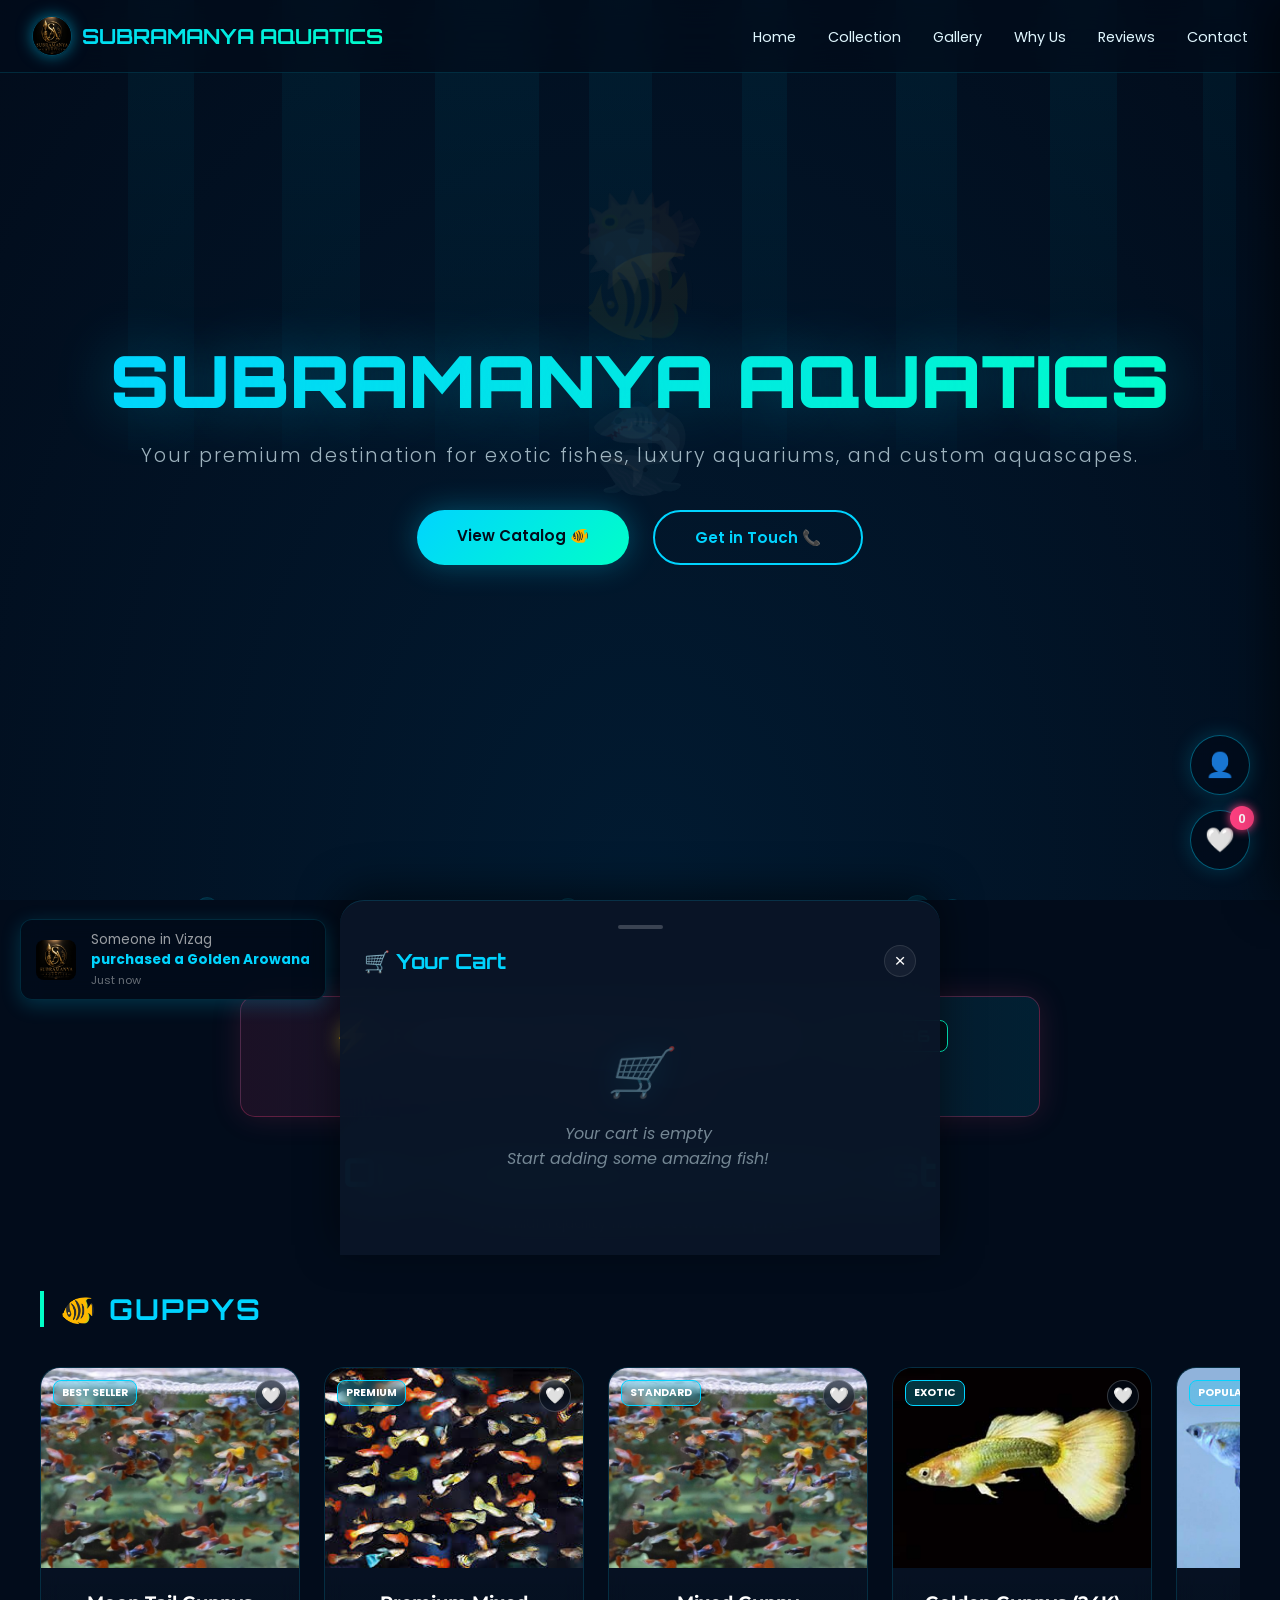
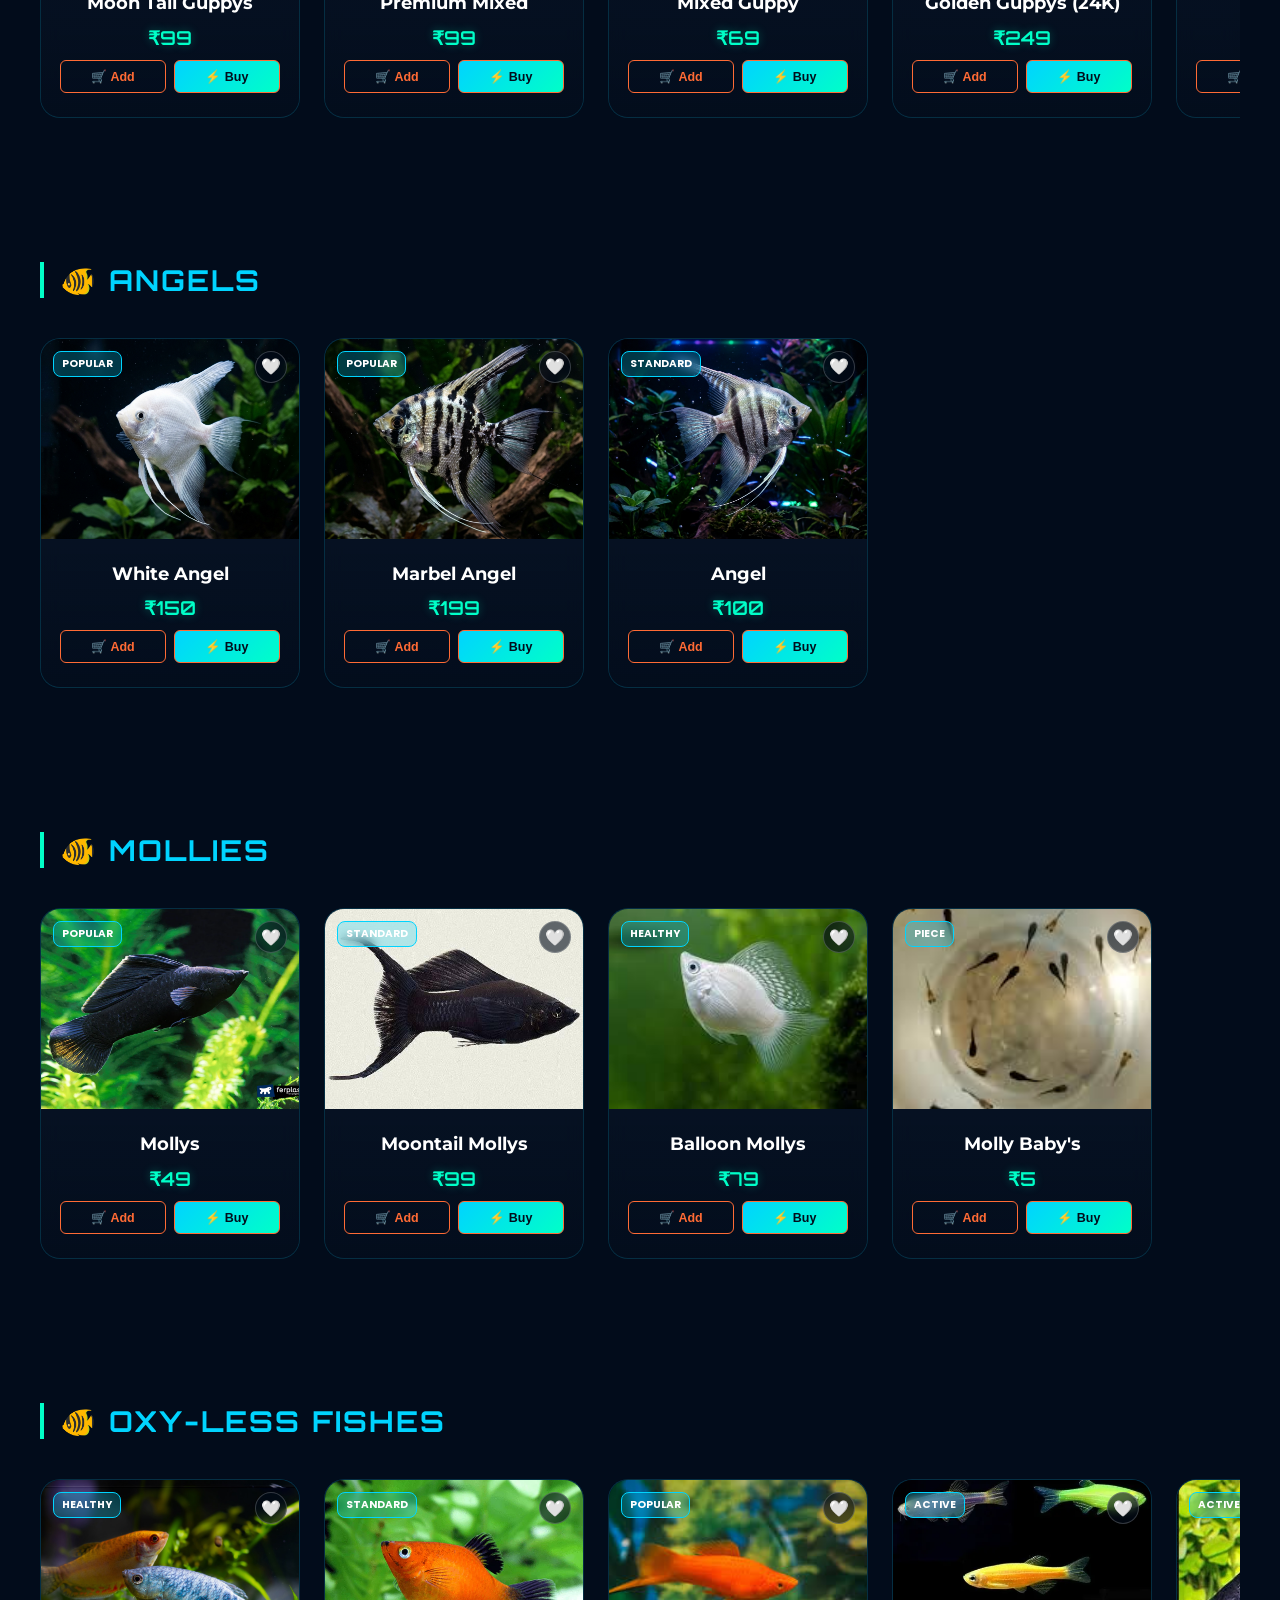
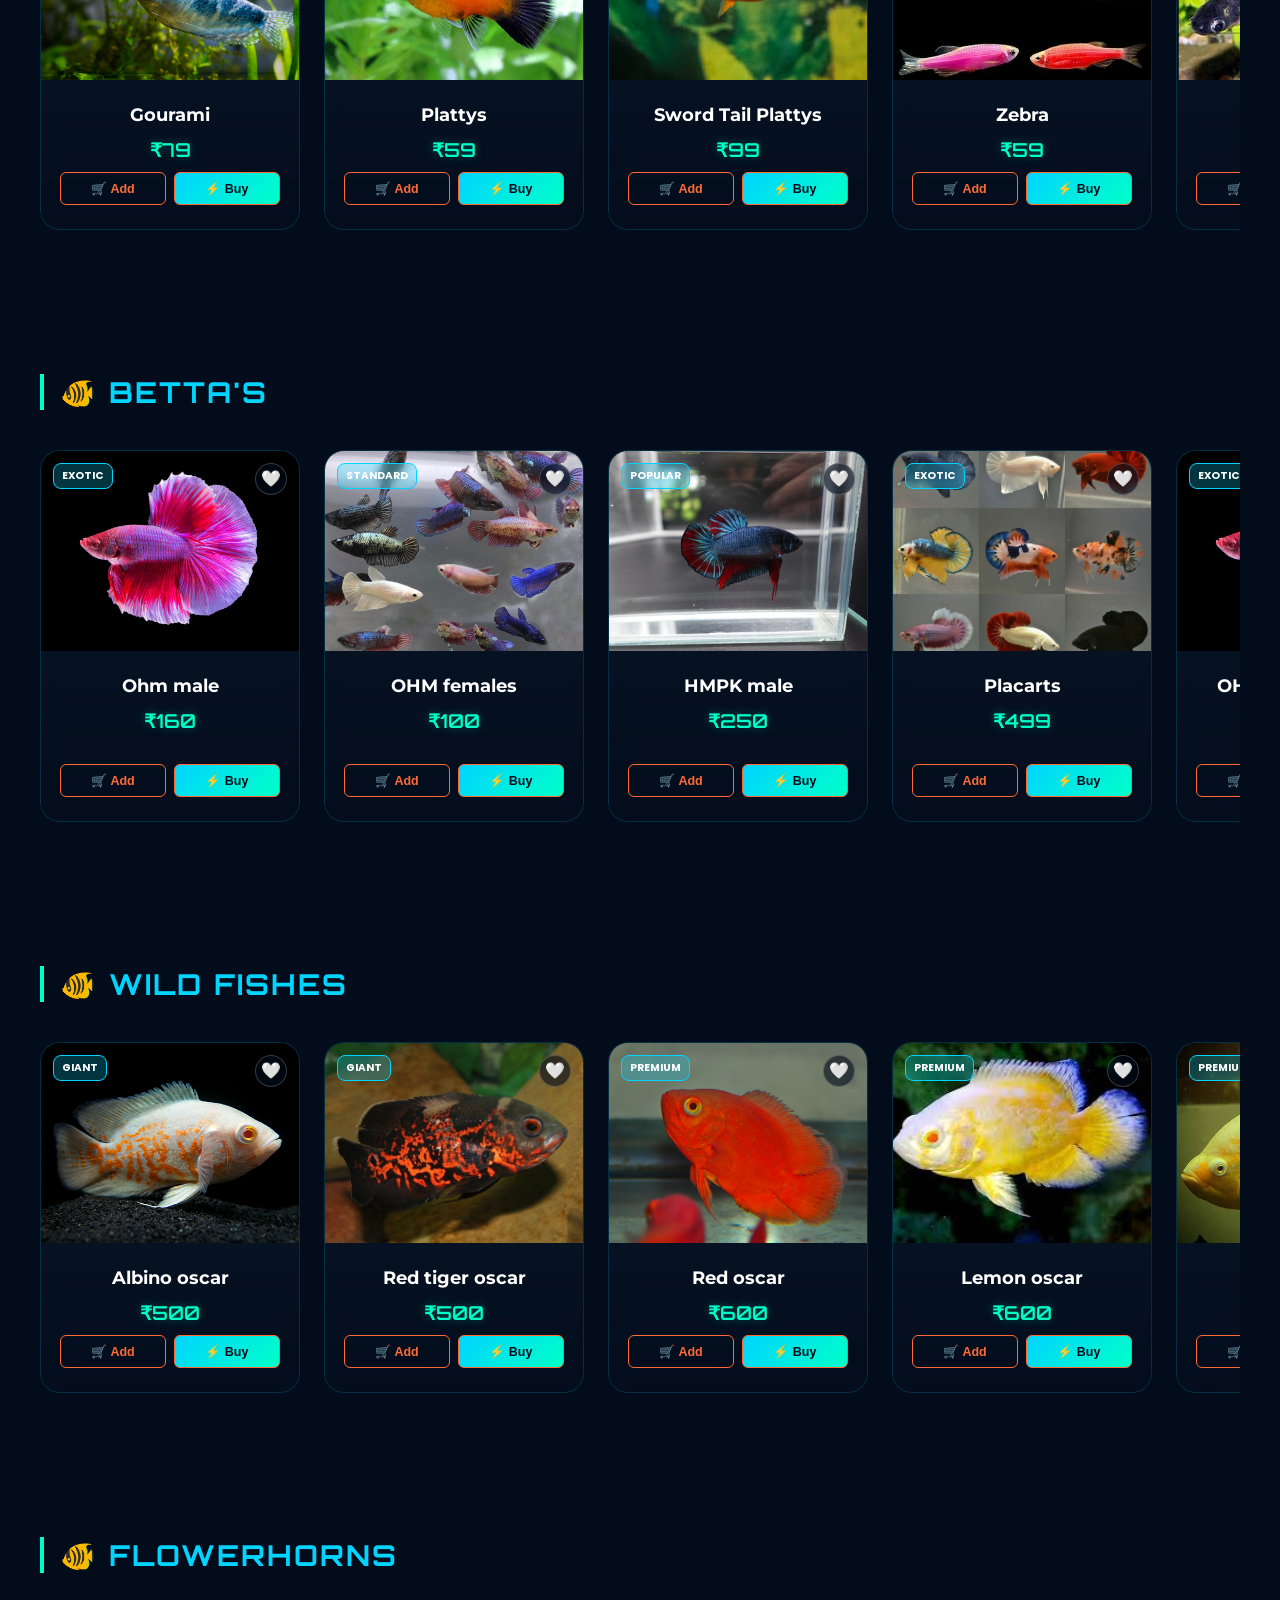
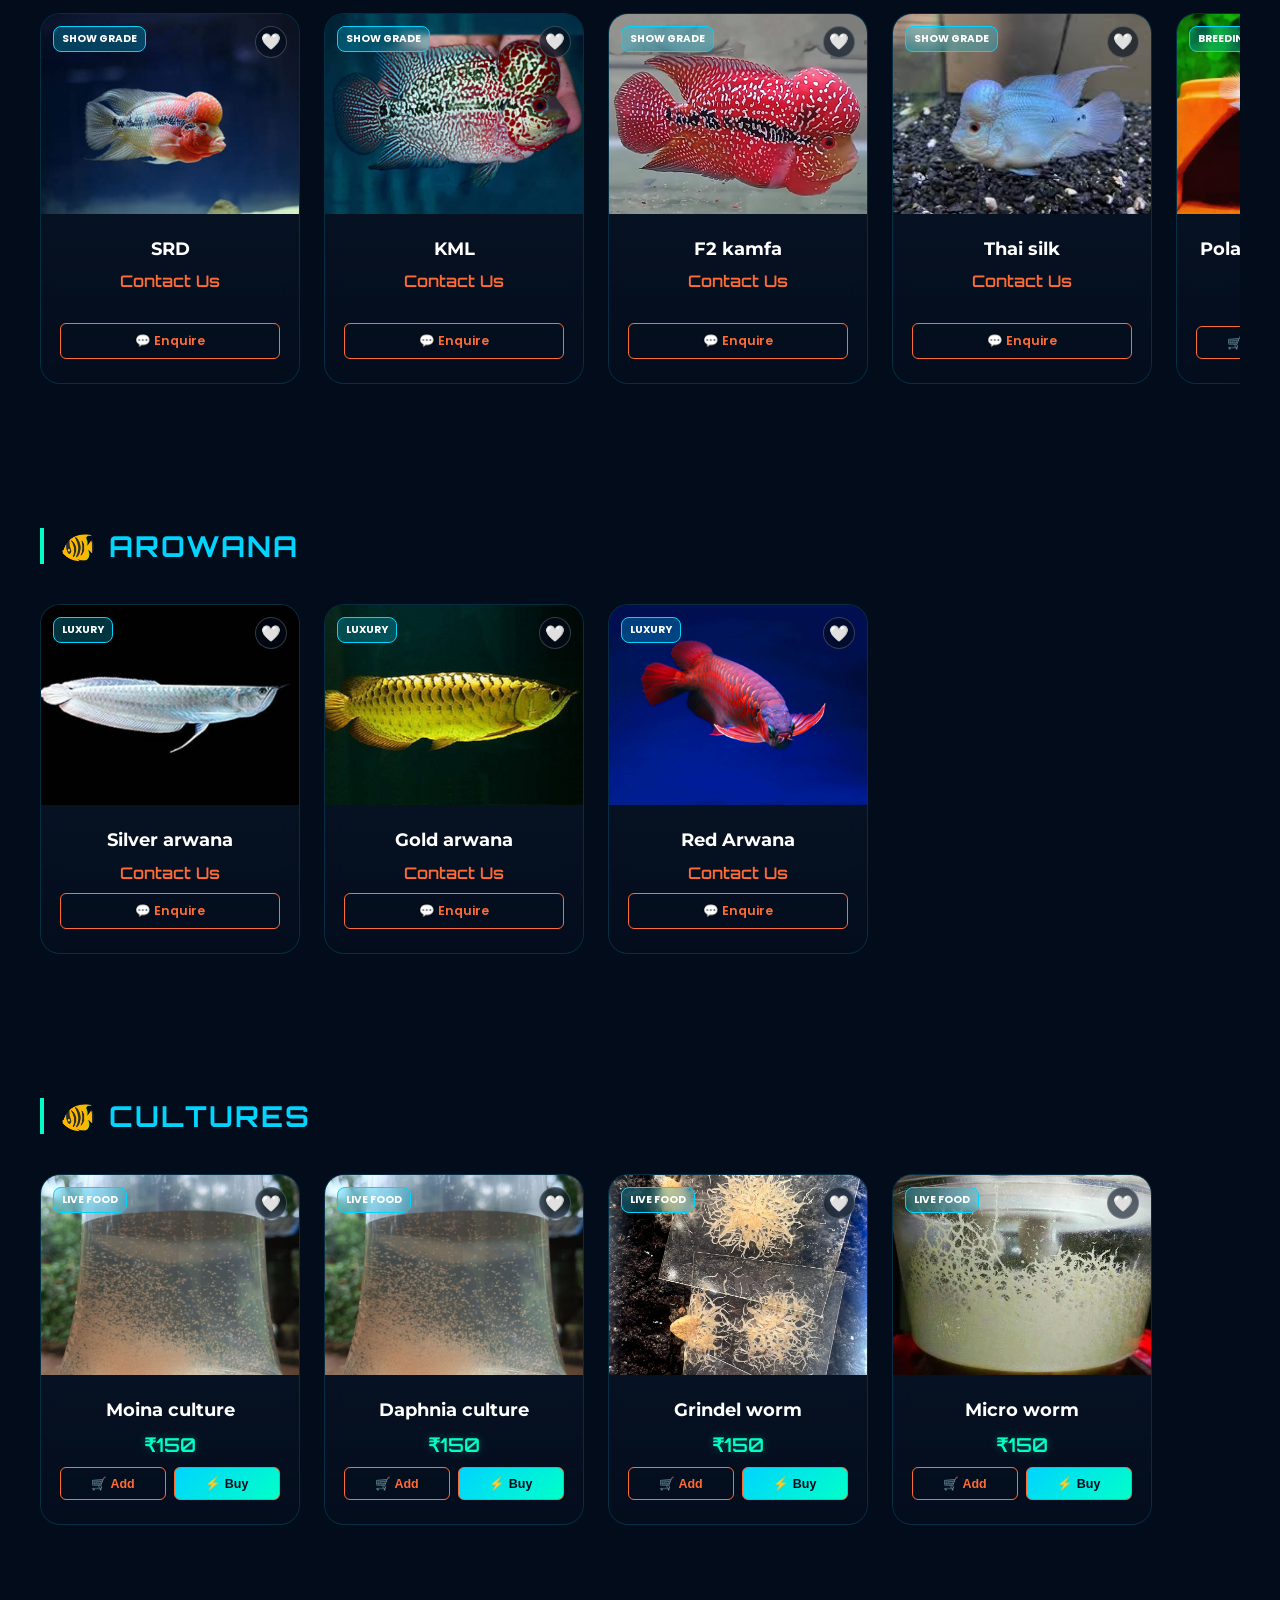
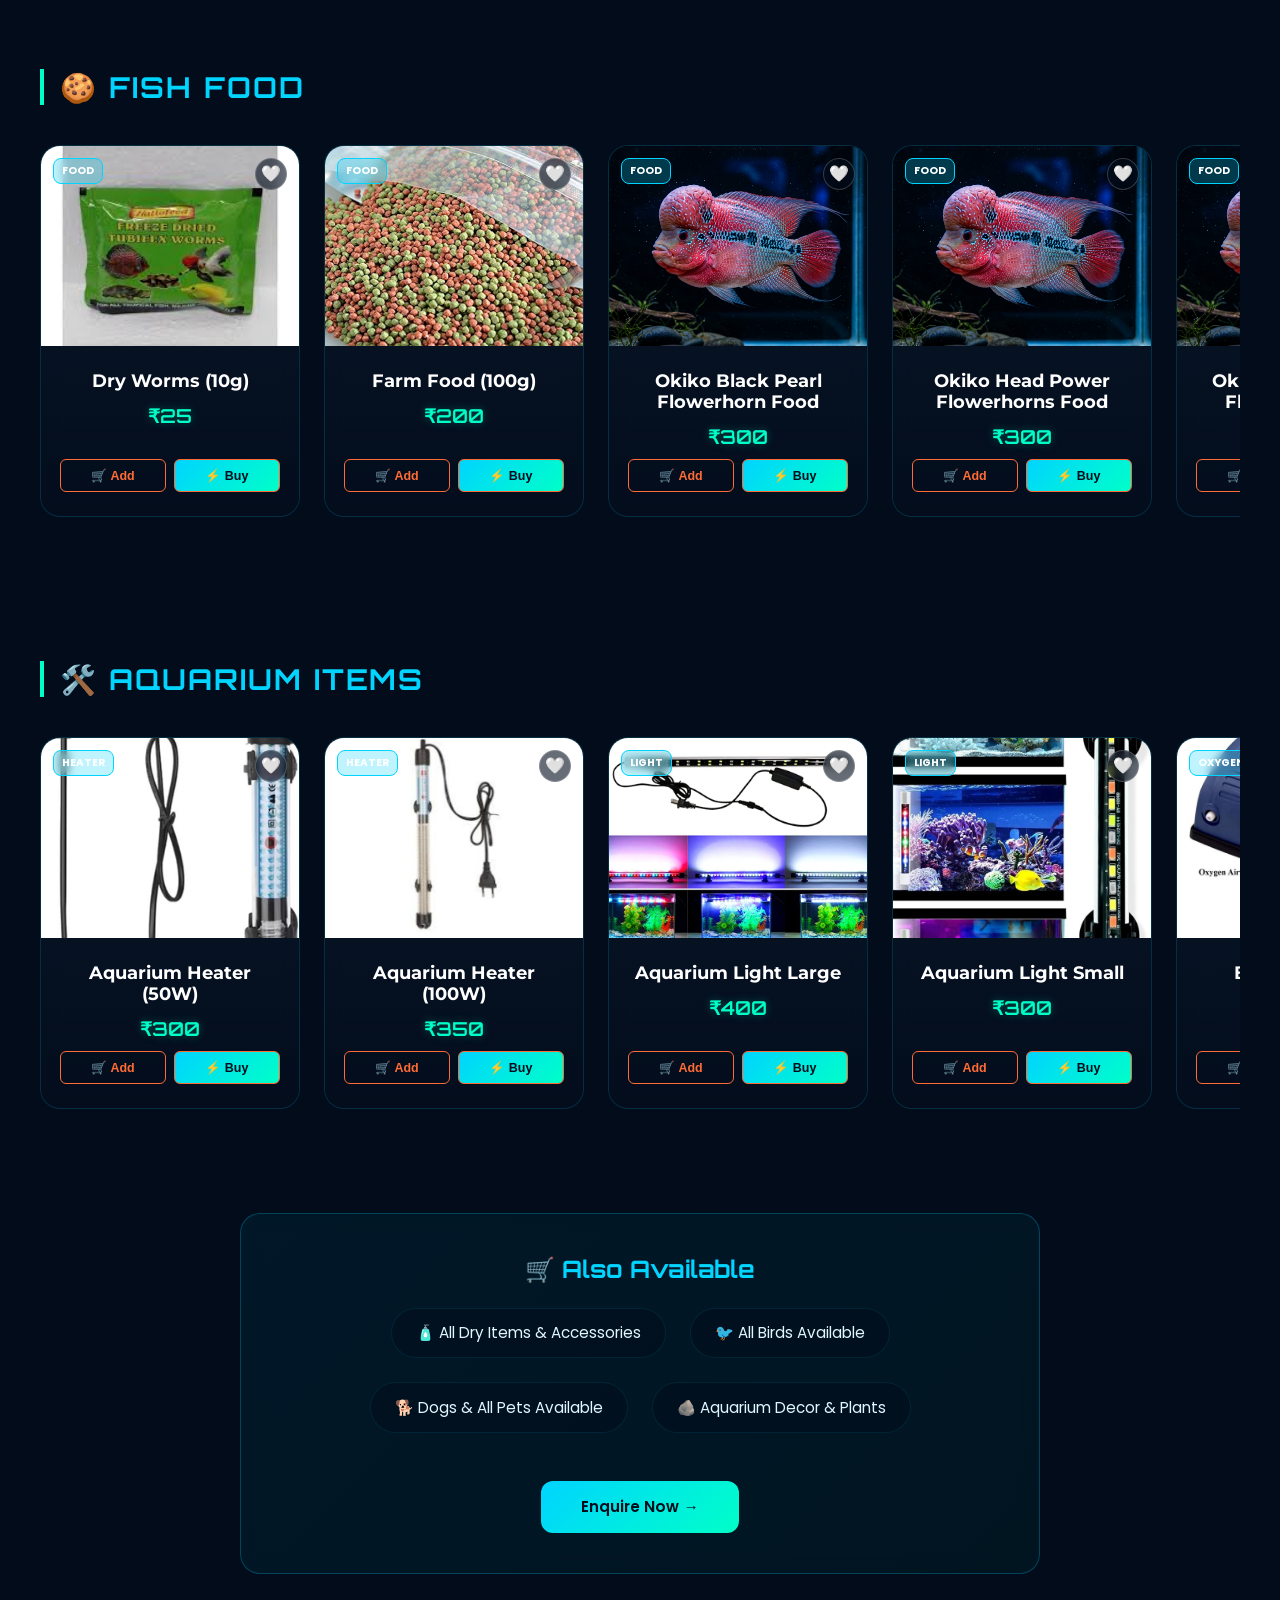
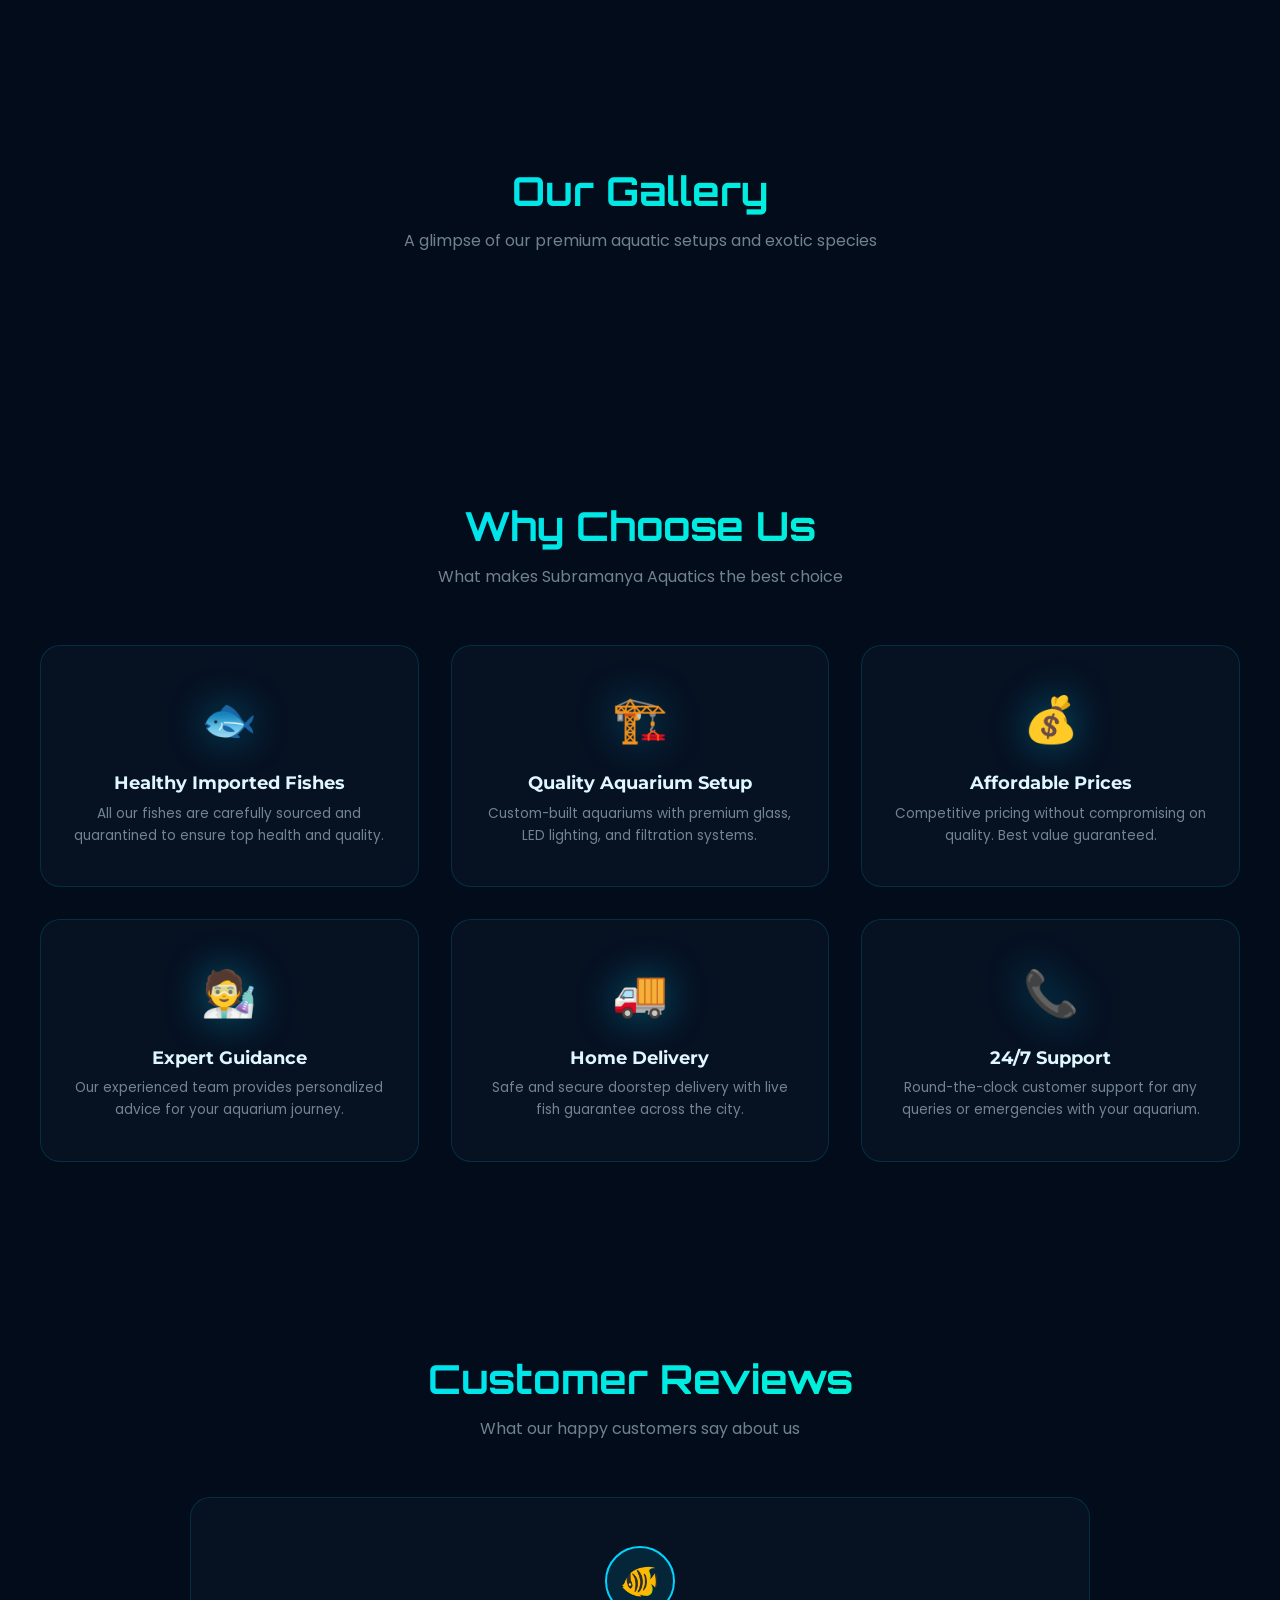
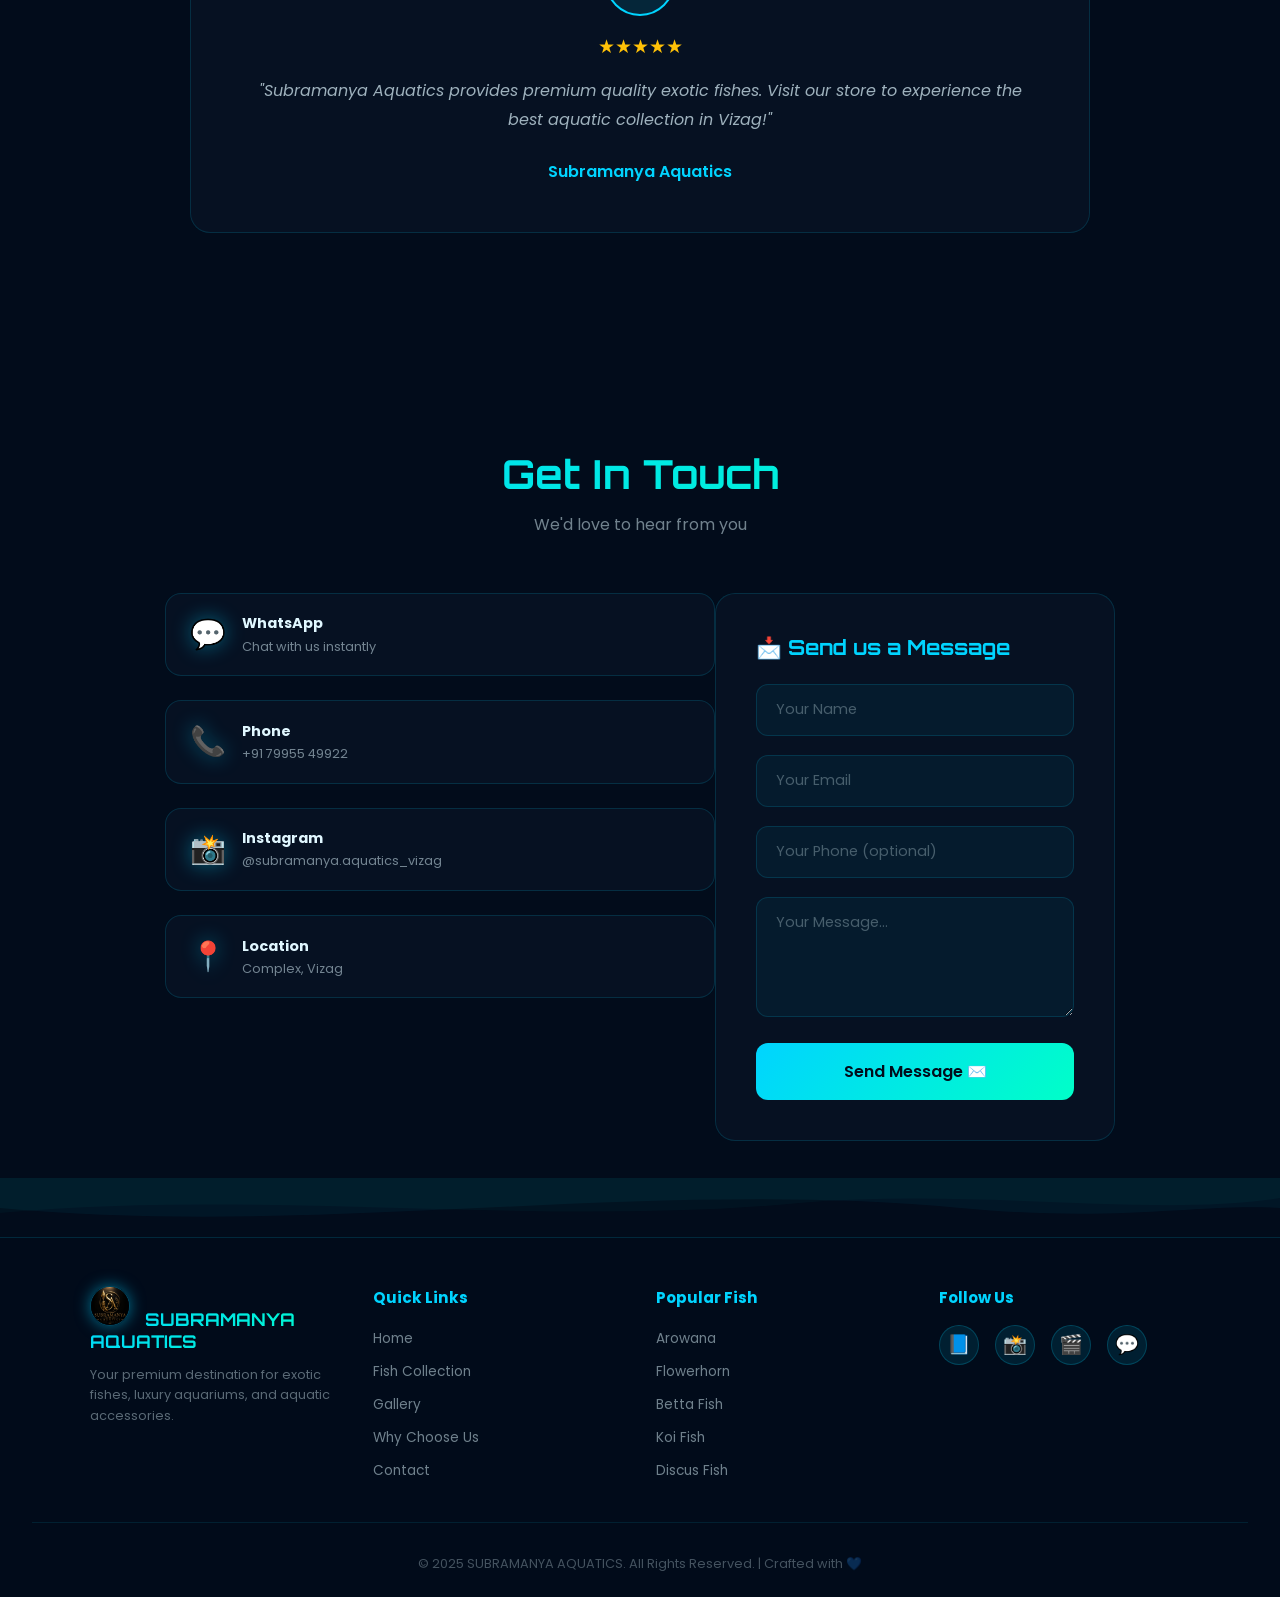
==== commit 80d5c2f4: "Replace phone/OTP login with Supabase email authentication" ====
--- a/subramanya-aquatics/index.html
+++ b/subramanya-aquatics/index.html
@@ -260,25 +260,56 @@
   <div class="checkout-modal-overlay" id="authModal">
     <div class="checkout-card auth-card">
       <div class="checkout-header">
-        <h2 class="glowing-text">Welcome Back</h2>
+        <h2 class="glowing-text" id="authTitle">Welcome Back</h2>
         <button class="close-checkout" id="closeAuthBtn">&times;</button>
       </div>
-      <div class="checkout-step-content active" id="authPhoneStep">
-        <p style="margin-bottom: 20px; color: rgba(255,255,255,0.6);">Sign in or create an account to save your
-          wishlist.</p>
+
+      <!-- Login Form -->
+      <div class="checkout-step-content active" id="authLoginStep">
+        <p style="margin-bottom: 20px; color: rgba(255,255,255,0.6);">Sign in to track orders and save your wishlist.</p>
         <div class="form-group">
-          <input type="tel" id="authPhone" placeholder="Enter Mobile Number" value="9876543210" required
-            style="font-size: 1.1rem; text-align: center; letter-spacing: 2px;">
-        </div>
-        <button type="button" class="btn-checkout neon-pulse" onclick="sendOTP()">Send OTP ➔</button>
-      </div>
-      <div class="checkout-step-content" id="authOtpStep">
-        <p style="margin-bottom: 20px; color: rgba(255,255,255,0.6);">Enter the 4-digit code sent to your number.</p>
+          <input type="email" id="authEmail" placeholder="Email Address" required style="font-size: 1.05rem;">
+        </div>
         <div class="form-group">
-          <input type="number" id="authOTP" placeholder="0 0 0 0" required
-            style="font-size: 1.5rem; text-align: center; letter-spacing: 15px;">
-        </div>
-        <button type="button" class="btn-checkout neon-pulse" onclick="verifyOTP()">Verify & Login ✓</button>
+          <input type="password" id="authPassword" placeholder="Password" required style="font-size: 1.05rem;">
+        </div>
+        <div id="authError" style="color: #ff6b6b; font-size: 0.85rem; margin-bottom: 12px; display: none;"></div>
+        <button type="button" class="btn-checkout neon-pulse" id="btnLogin" onclick="loginWithEmail()">Login ➔</button>
+        <p style="margin-top: 18px; color: rgba(255,255,255,0.5); font-size: 0.9rem; text-align: center;">
+          Don't have an account? <a href="#" onclick="toggleAuthForm('signup'); return false;" style="color: var(--aqua-cyan); text-decoration: underline;">Sign Up</a>
+        </p>
+      </div>
+
+      <!-- Signup Form -->
+      <div class="checkout-step-content" id="authSignupStep">
+        <p style="margin-bottom: 20px; color: rgba(255,255,255,0.6);">Create an account to get started.</p>
+        <div class="form-group">
+          <input type="text" id="signupName" placeholder="Full Name" required style="font-size: 1.05rem;">
+        </div>
+        <div class="form-group">
+          <input type="email" id="signupEmail" placeholder="Email Address" required style="font-size: 1.05rem;">
+        </div>
+        <div class="form-group">
+          <input type="password" id="signupPassword" placeholder="Password (min 6 chars)" required style="font-size: 1.05rem;">
+        </div>
+        <div class="form-group">
+          <input type="password" id="signupConfirm" placeholder="Confirm Password" required style="font-size: 1.05rem;">
+        </div>
+        <div id="signupError" style="color: #ff6b6b; font-size: 0.85rem; margin-bottom: 12px; display: none;"></div>
+        <button type="button" class="btn-checkout neon-pulse" id="btnSignup" onclick="signupWithEmail()">Create Account ✓</button>
+        <p style="margin-top: 18px; color: rgba(255,255,255,0.5); font-size: 0.9rem; text-align: center;">
+          Already have an account? <a href="#" onclick="toggleAuthForm('login'); return false;" style="color: var(--aqua-cyan); text-decoration: underline;">Login</a>
+        </p>
+      </div>
+
+      <!-- Email Verification Notice -->
+      <div class="checkout-step-content" id="authVerifyStep">
+        <div style="text-align: center; padding: 20px 0;">
+          <div style="font-size: 3rem; margin-bottom: 15px;">📧</div>
+          <h3 style="color: var(--aqua-cyan); margin-bottom: 10px;">Check Your Email</h3>
+          <p style="color: rgba(255,255,255,0.6); line-height: 1.6;">We've sent a confirmation link to <strong id="verifyEmailDisplay" style="color: var(--neon-teal);"></strong>. Please click the link to verify your account.</p>
+          <button type="button" class="btn-secondary" style="margin-top: 20px;" onclick="toggleAuthForm('login')">Back to Login</button>
+        </div>
       </div>
     </div>
   </div>
